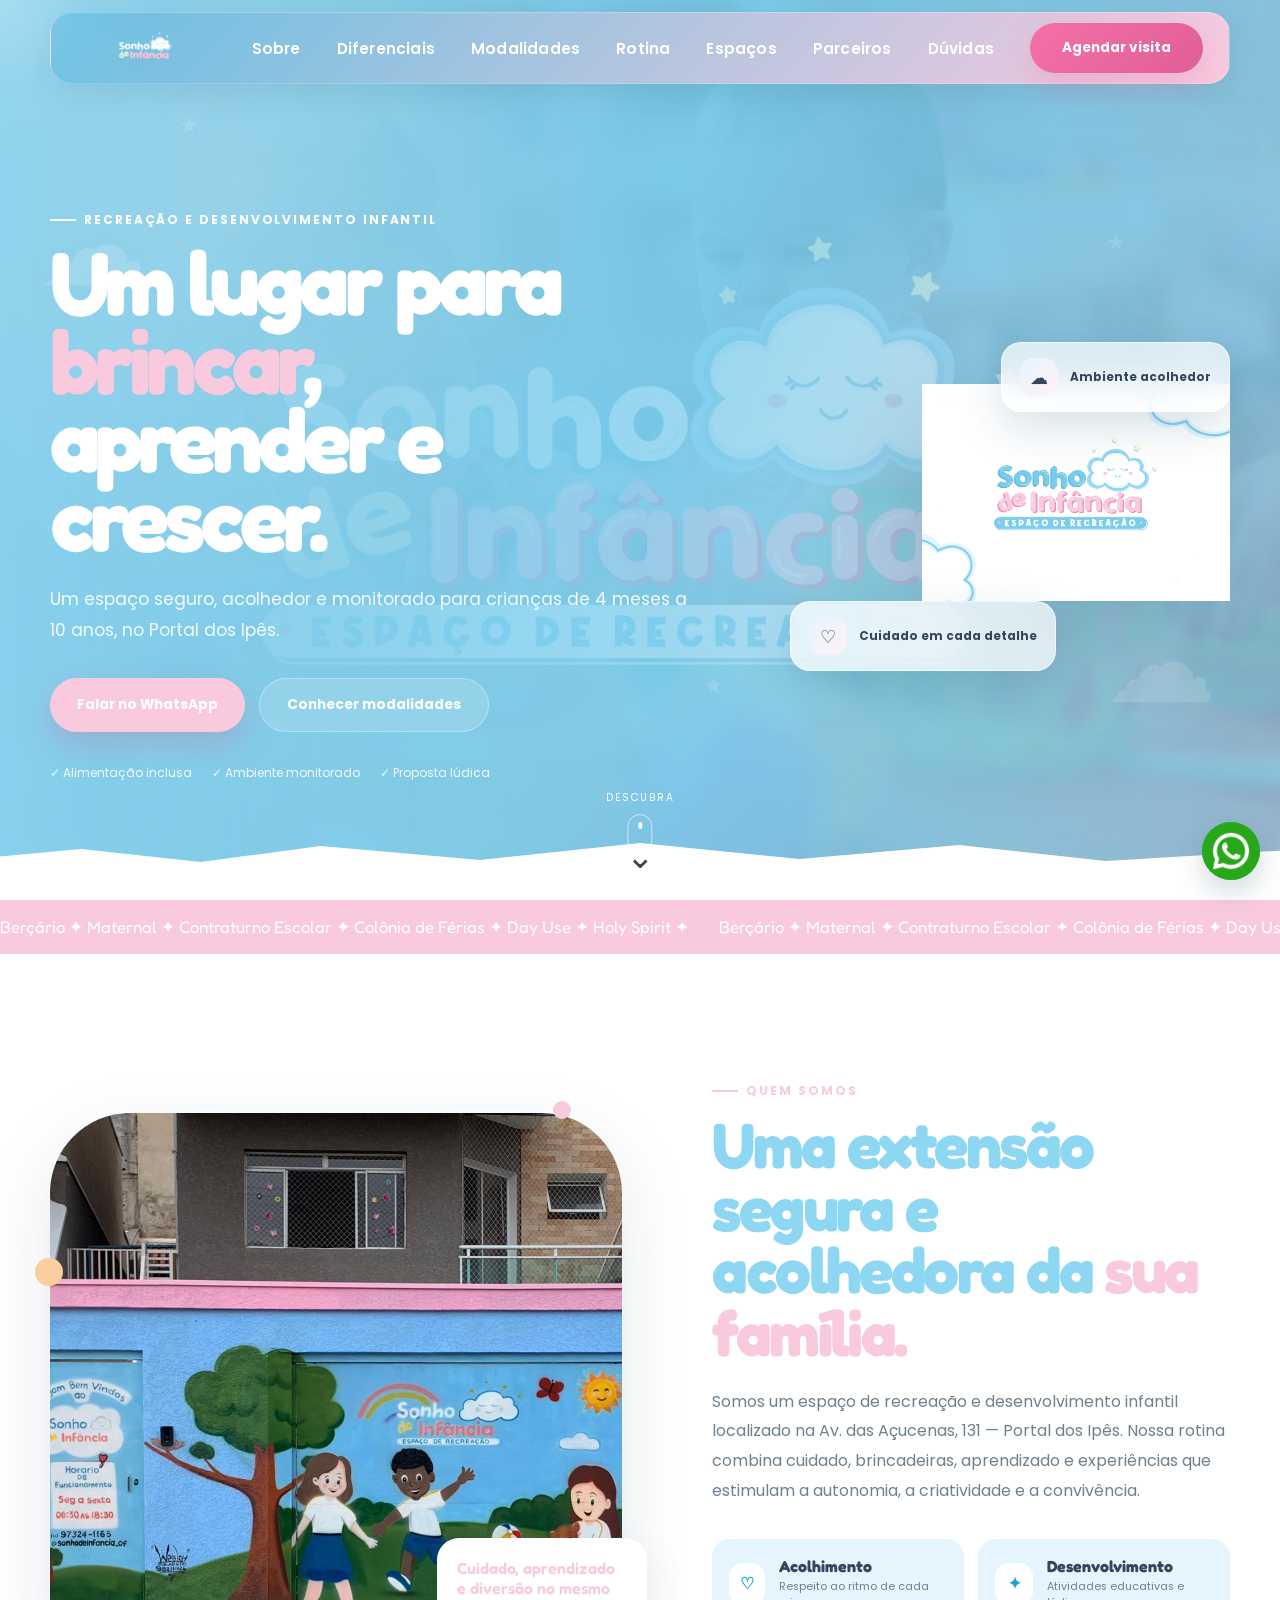
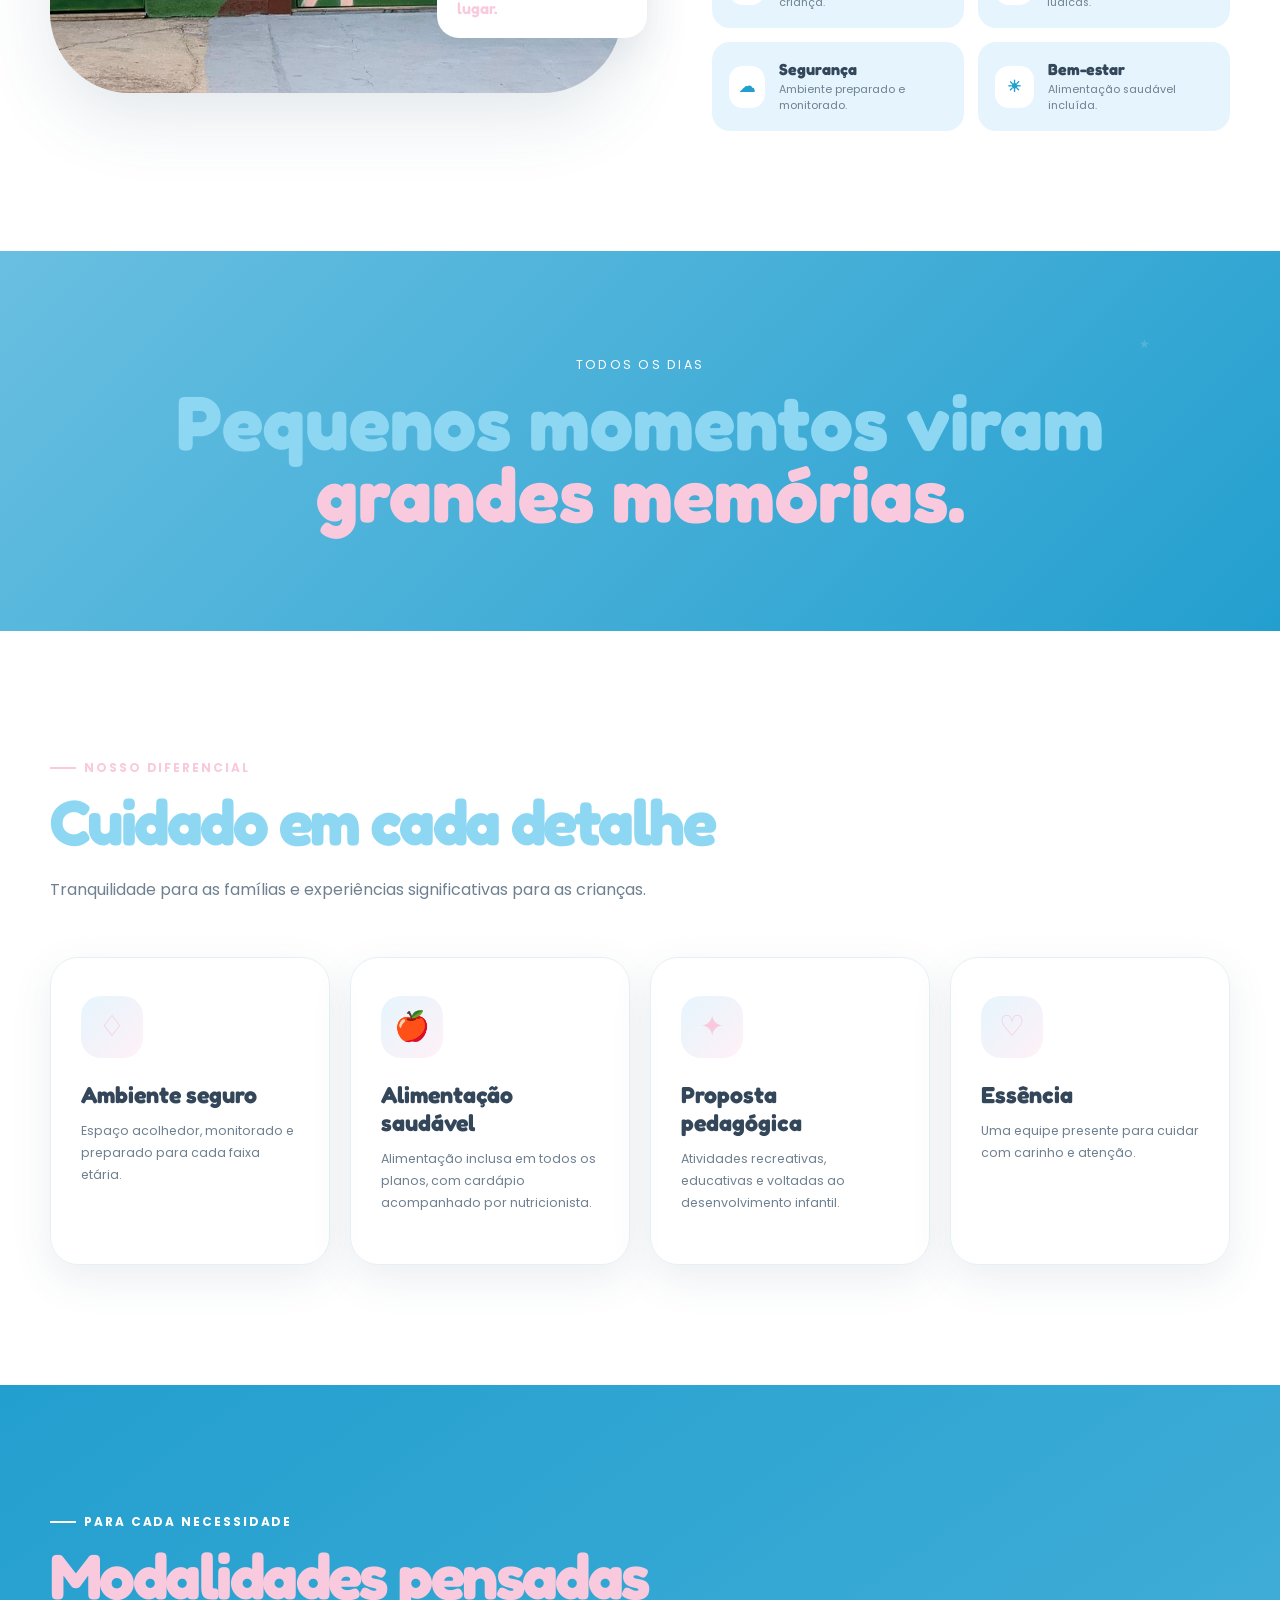
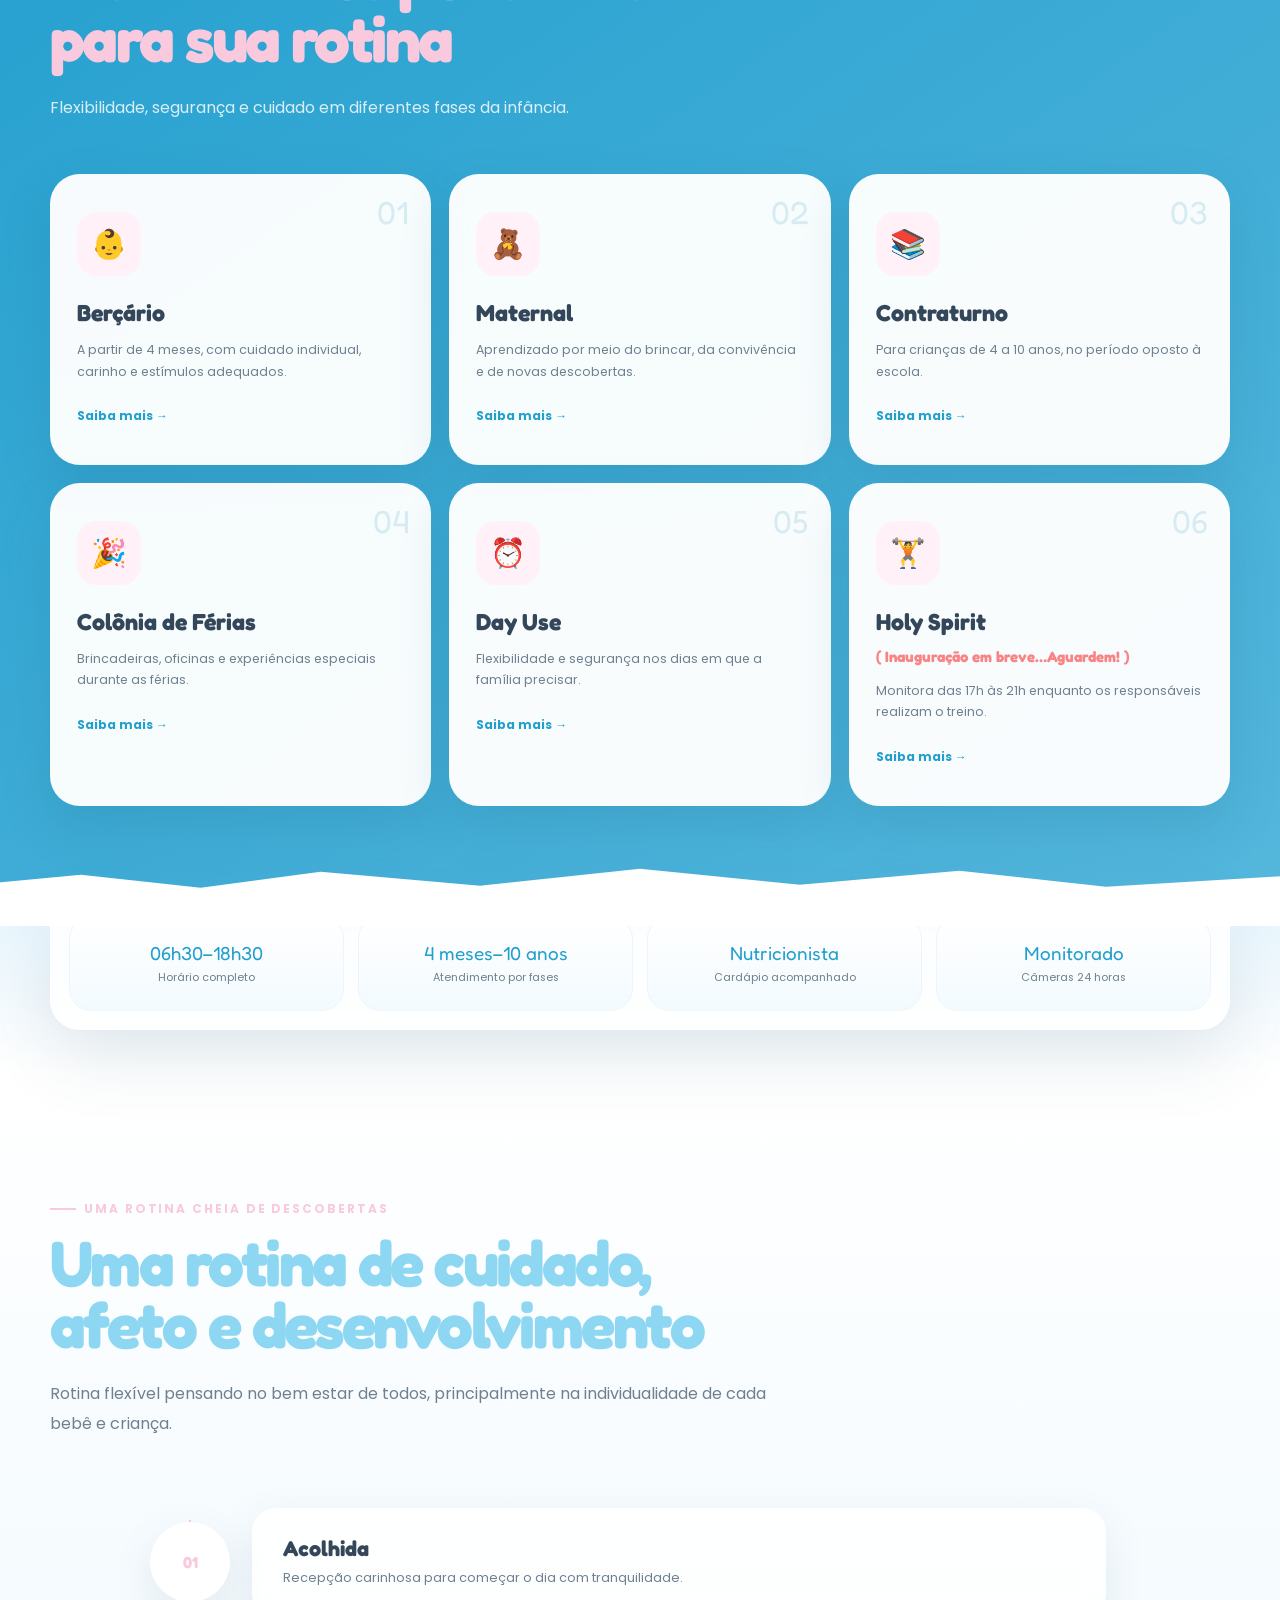
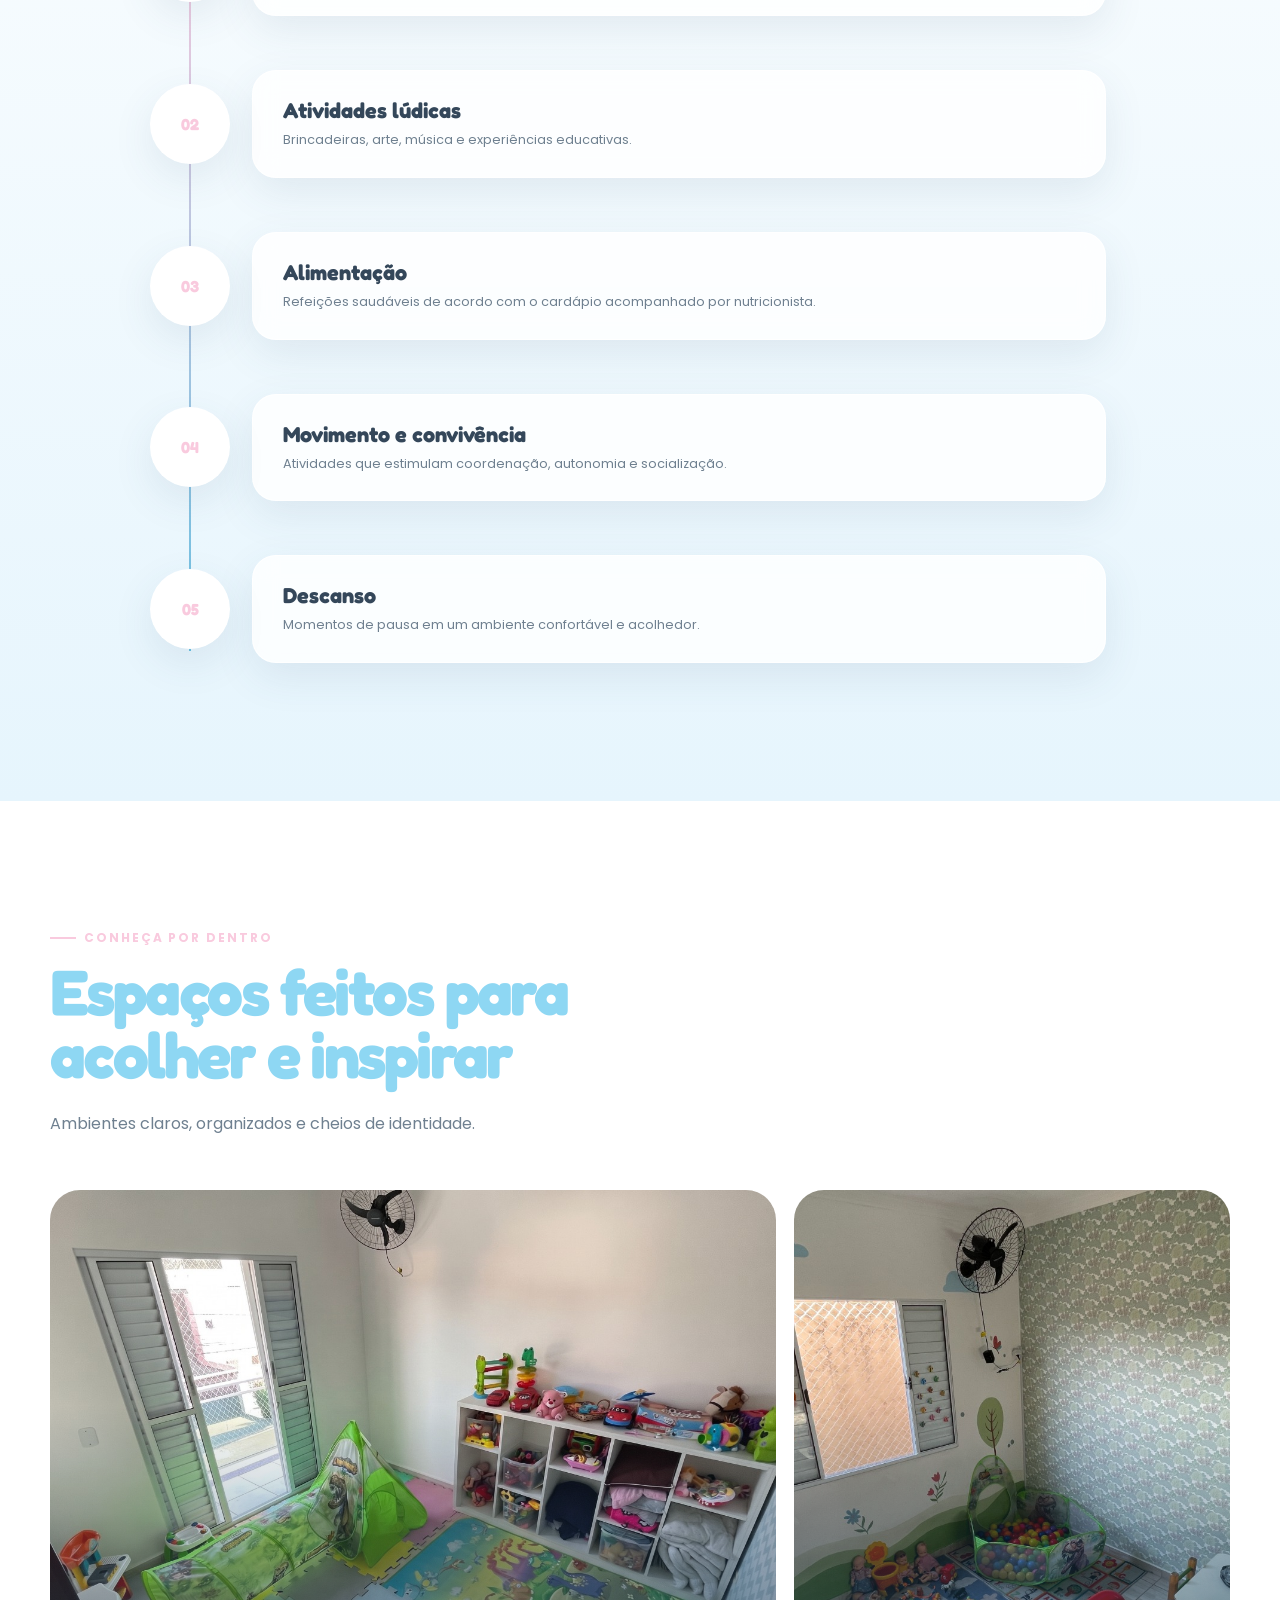
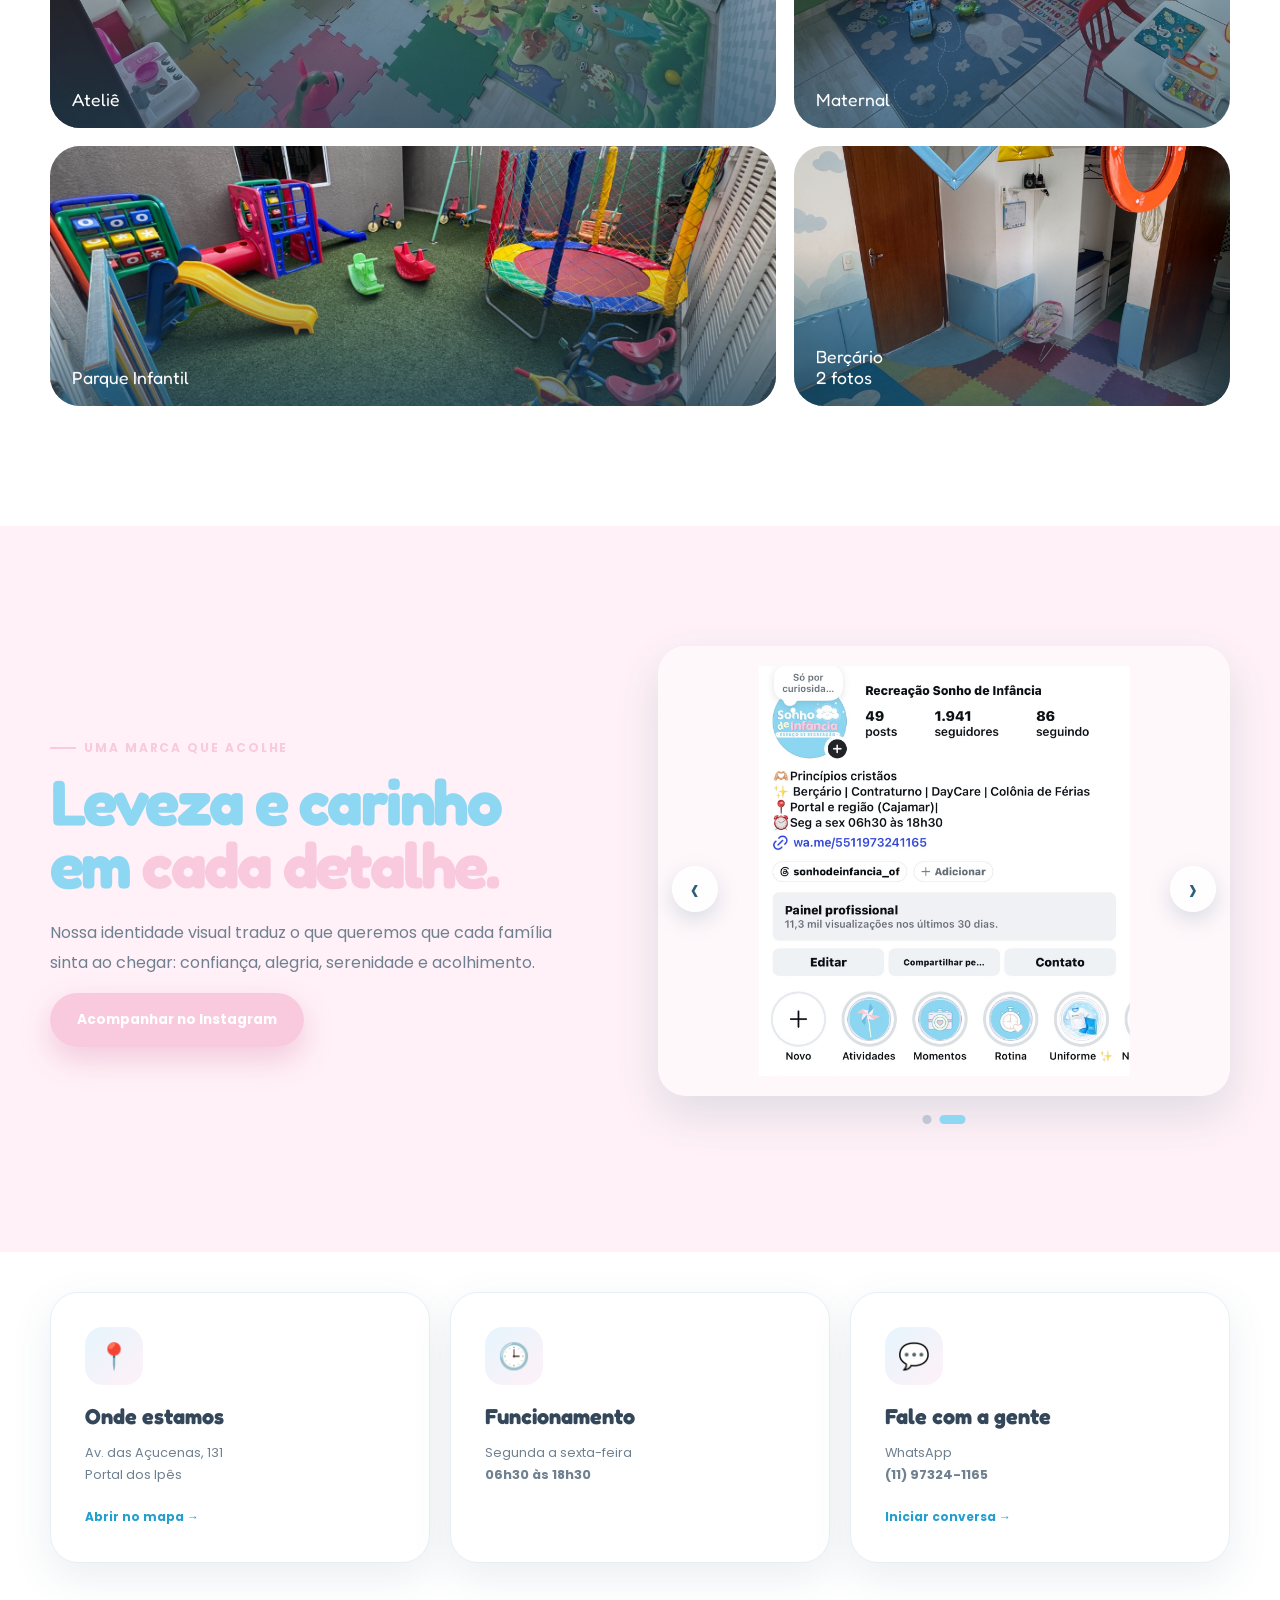
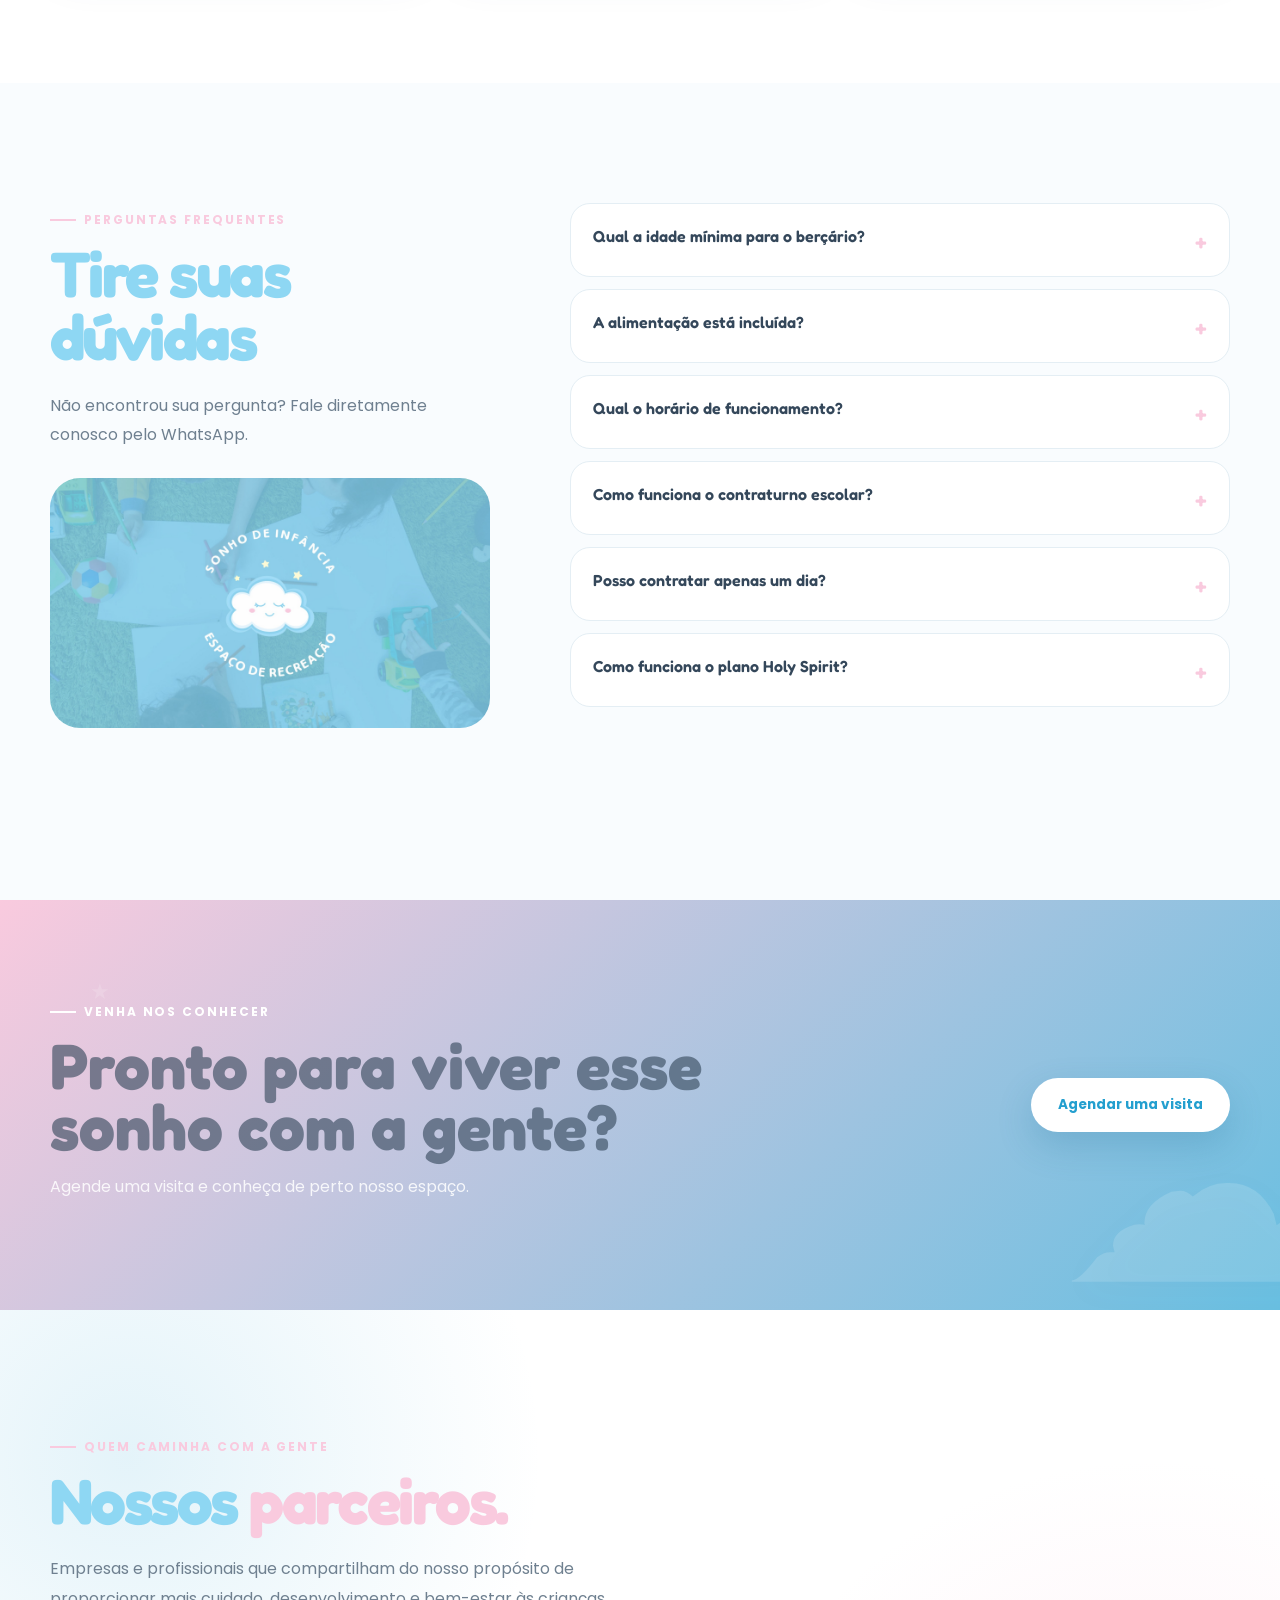
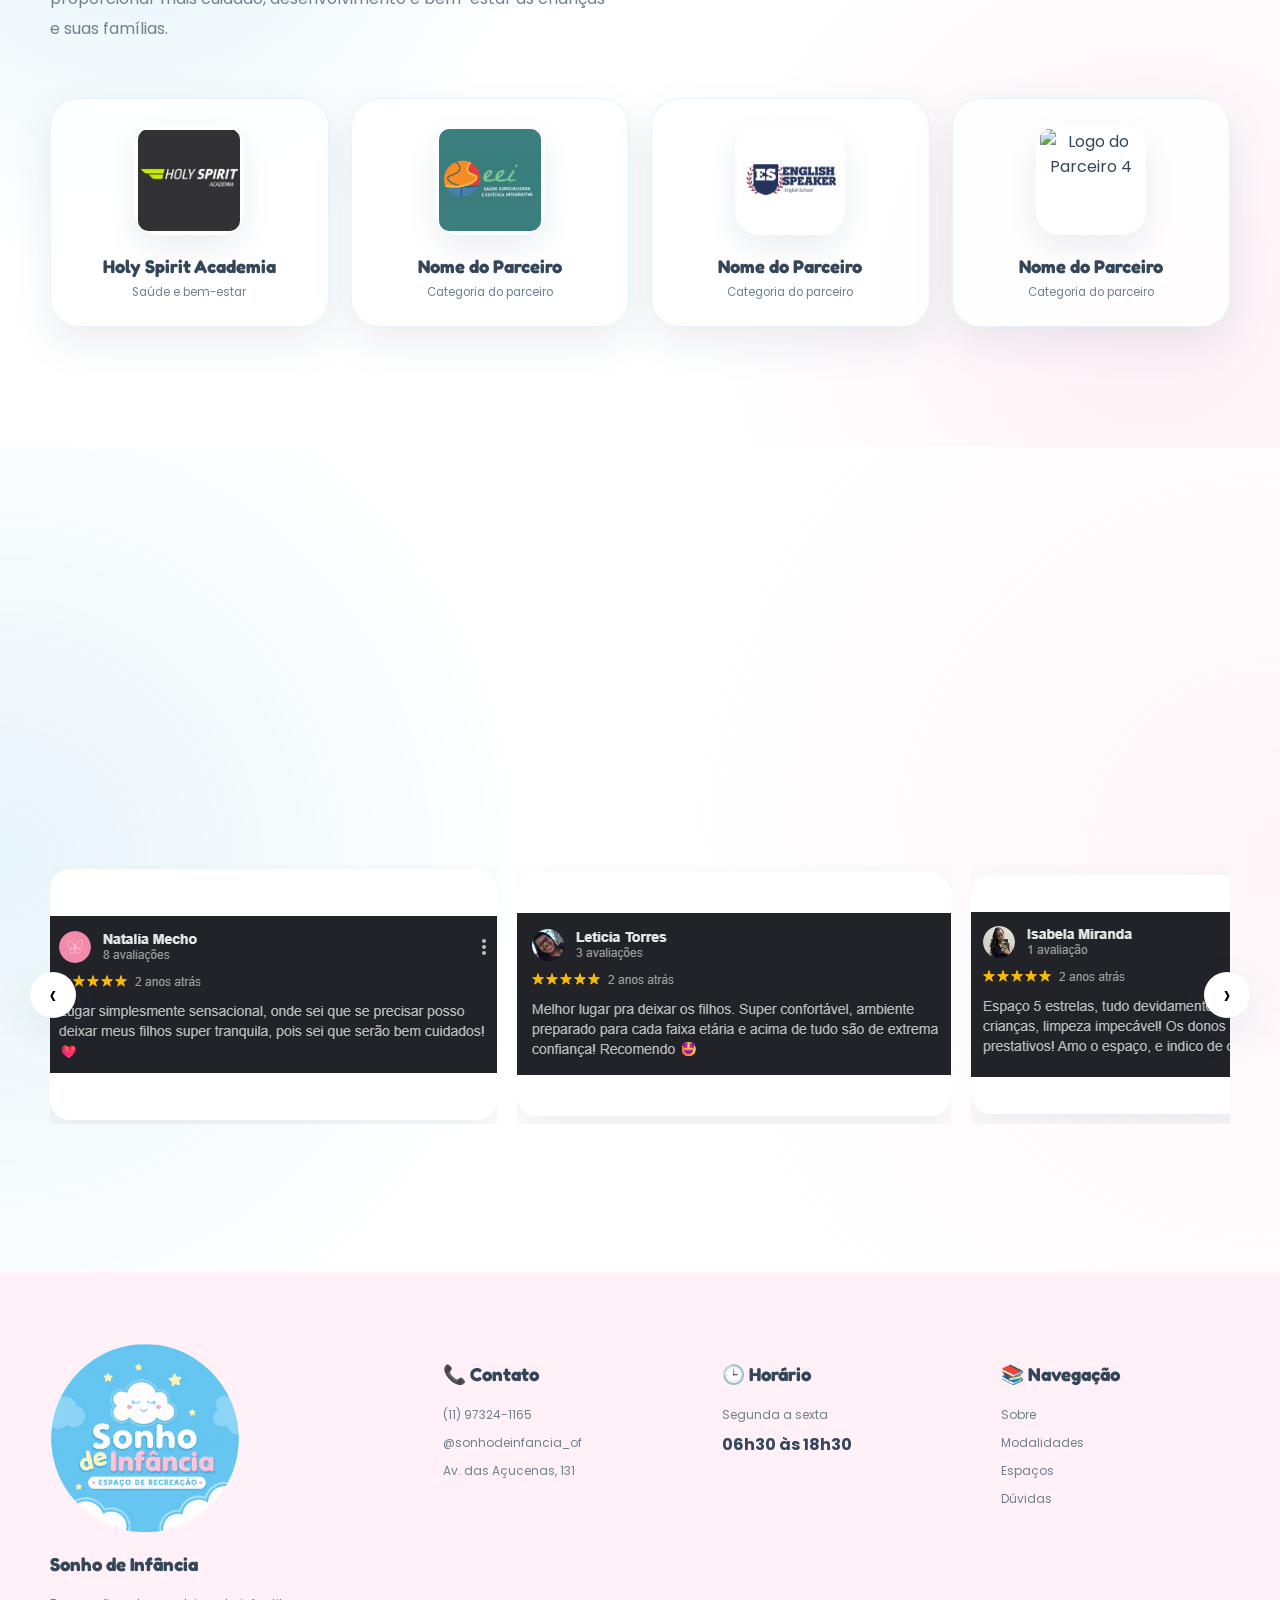
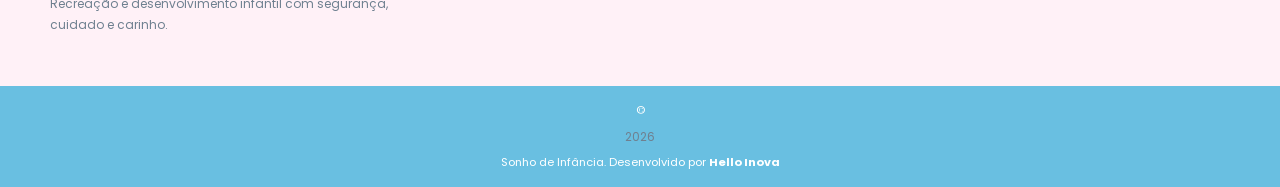
==== index.html @ c8bd1dc0 "Ajustes da seção Parceiros" ====
<!doctype html>
<html lang="pt-BR">
<head>
  <meta charset="utf-8">
  <meta name="viewport" content="width=device-width,initial-scale=1">
  <meta name="description" content="Sonho de Infância — espaço de recreação e desenvolvimento infantil no Portal dos Ipês. Berçário, maternal, contraturno, colônia de férias e day use.">
  <meta name="theme-color" content="#69bfe1">
  <meta property="og:title" content="Sonho de Infância | Recreação e Desenvolvimento Infantil">
  <meta property="og:description" content="Um espaço seguro, acolhedor e monitorado para crianças de 4 meses a 10 anos.">
  <meta property="og:type" content="website">
  <meta property="og:locale" content="pt_BR">
  <meta property="og:image" content="assets/img/hero-bebes.jpg">
  <title>Sonho de Infância | Recreação e Desenvolvimento Infantil</title>
  <link rel="preconnect" href="https://fonts.googleapis.com">
  <link rel="preconnect" href="https://fonts.gstatic.com" crossorigin>
  <link href="https://fonts.googleapis.com/css2?family=Fredoka:wght@500;600;700&family=Poppins:wght@400;500;600;700&display=swap" rel="stylesheet">
  <link rel="stylesheet" href="assets/css/variables.css">
  <link rel="stylesheet" href="assets/css/base.css">
  <link rel="stylesheet" href="assets/css/components.css">
  <link rel="stylesheet" href="assets/css/animations.css">
  <link rel="stylesheet" href="assets/css/responsive.css">
  <script type="application/ld+json">
  {
    "@context":"https://schema.org",
    "@type":"ChildCare",
    "name":"Sonho de Infância",
    "description":"Espaço de recreação e desenvolvimento infantil.",
    "telephone":"+55 11 97324-1165",
    "address":{"@type":"PostalAddress","streetAddress":"Av. das Açucenas, 131","addressLocality":"Portal dos Ipês","addressCountry":"BR"},
    "openingHours":"Mo-Fr 06:30-18:30",
    "sameAs":["https://www.instagram.com/sonhodeinfancia_of"]
  }
  </script>
  <link rel="icon"type="image/png"href="assets/img/favicon1.png">

</head>
<body>
  <div class="cursor-glow" aria-hidden="true"></div>
  <div class="preloader" aria-hidden="true"><div class="preloader__cloud">☁</div><span>Preparando um sonho...</span></div>
  <a class="skip-link" href="#conteudo">Pular para o conteúdo</a>

  <header class="header" id="inicio">
    <div class="header__inner glass">
      <a class="brand breathing" href="#inicio" aria-label="Sonho de Infância - início"><img src="assets/img/favicon.png" alt="Sonho de Infância"></a>
      <!--<span class="brand-title">Sonho de Infância</span> -->
      <button class="menu-button " type="button" aria-label="Abrir menu" aria-expanded="false"><span></span><span></span><span></span></button>
      <nav class="nav" aria-label="Navegação principal">
        <a href="#sobre">Sobre</a><a href="#diferenciais">Diferenciais</a><a href="#modalidades">Modalidades</a><a href="#rotina">Rotina</a><a href="#espacos">Espaços</a><a href="#parceiros">Parceiros</a><a href="#faq">Dúvidas</a>
        <a class="button button--small button--primary magnetic breathing " href="https://wa.me/5511973241165?text=Olá!%20Gostaria%20de%20agendar%20uma%20visita%20à%20Sonho%20de%20Infância." target="_blank" rel="noopener">Agendar visita</a>
      </nav>
    </div>
  </header>

  <main id="conteudo">
    <section class="hero">
      <div class="hero__media" data-parallax="0.13"><img src="assets/img/hero-bebes.jpg" alt="Bebês em um ambiente acolhedor"></div>
      <div class="hero__overlay"></div><div class="hero__aurora"></div>
      <div class="sky sky--hero" aria-hidden="true"><span class="cloud cloud--1">☁</span><span class="cloud cloud--2">☁</span><span class="star star--1">★</span><span class="star star--2">★</span><span class="star star--3">★</span></div>
      <div class="container hero__content">
        <div class="hero__copy reveal reveal--left">
          <span class="eyebrow eyebrow--light">Recreação e desenvolvimento infantil</span>
          <h1><span>Um lugar para</span> <em>brincar</em>, <span>aprender e crescer.</span></h1>
          <p>Um espaço seguro, acolhedor e monitorado para crianças de 4 meses a 10 anos, no Portal dos Ipês.</p>
          <div class="hero__actions">
            <a class="button button--primary magnetic breathing" href="https://wa.me/5511973241165?text=Olá!%20Gostaria%20de%20conhecer%20a%20Sonho%20de%20Infância." target="_blank" rel="noopener">Falar no WhatsApp</a>
            <a class="button button--glass breathing breathing--strong" href="#modalidades">Conhecer modalidades</a>
          </div>
          <div class="hero__trust"><span>✓ Alimentação inclusa</span><span>✓ Ambiente monitorado</span><span>✓ Proposta lúdica</span></div>
        </div>
        <div class="hero__visual reveal reveal--right">
          <div class="hero__seal"><img src="assets/img/submarca.png" alt="Símbolo da Sonho de Infância"></div>
          <div class="hero-float-card hero-float-card--top"><span>☁</span><strong>Ambiente acolhedor</strong></div>
          <div class="hero-float-card hero-float-card--bottom"><span>♡</span><strong>Cuidado em cada detalhe</strong></div>
        </div>
      </div>
      <a class="scroll-cue" href="#sobre"><span>Descubra</span><i></i></a>
      <div class="section-wave section-wave--bottom section-wave--white"></div>
    </section>

    <section class="ticker" aria-label="Modalidades"><div class="ticker__track"><span>Berçário ✦ Maternal ✦ Contraturno Escolar ✦ Colônia de Férias ✦ Day Use ✦ Holy Spirit ✦</span><span aria-hidden="true">Berçário ✦ Maternal ✦ Contraturno Escolar ✦ Colônia de Férias ✦ Day Use ✦ Holy Spirit ✦</span></div></section>

    <section class="section about" id="sobre">
      <div class="container split">
        <div class="organic-photo reveal reveal--left" data-tilt data-lightbox><img src="assets/img/fachada.jpeg" alt="Fachada da Sonho de Infância" loading="lazy"><span class="organic-photo__badge">Cuidado, aprendizado e diversão no mesmo lugar.</span><span class="orbit-dot orbit-dot--a"></span><span class="orbit-dot orbit-dot--b"></span></div>
        <div class="section-copy reveal reveal--right">
          <span class="eyebrow">Quem somos</span>
          <h2 style="color: #8ed7f3;">Uma extensão segura e acolhedora da <em>sua família.</em></h2>
          <p>Somos um espaço de recreação e desenvolvimento infantil localizado na Av. das Açucenas, 131 — Portal dos Ipês. Nossa rotina combina cuidado, brincadeiras, aprendizado e experiências que estimulam a autonomia, a criatividade e a convivência.</p>
          <div class="feature-list">
            <article><b>♡</b><span><strong>Acolhimento</strong><small>Respeito ao ritmo de cada criança.</small></span></article>
            <article><b>✦</b><span><strong>Desenvolvimento</strong><small>Atividades educativas e lúdicas.</small></span></article>
            <article><b>☁</b><span><strong>Segurança</strong><small>Ambiente preparado e monitorado.</small></span></article>
            <article><b>☀</b><span><strong>Bem-estar</strong><small>Alimentação saudável incluída.</small></span></article>
          </div>
        </div>
      </div>
    </section>

    <section class="statement"><div class="sky" aria-hidden="true"><span class="star star--4">★</span><span class="cloud cloud--3">☁</span></div><div class="container reveal"><span>Todos os dias</span><h2>Pequenos momentos viram <em>grandes memórias.</em></h2></div></section>

    <section class="section features" id="diferenciais">
      <div class="container">
        <header class="section-heading reveal"><span class="eyebrow">Nosso diferencial</span><h2>Cuidado em cada detalhe</h2><p>Tranquilidade para as famílias e experiências significativas para as crianças.</p></header>
        <div class="feature-cards">
          <article class="feature-card reveal" data-tilt><span>♢</span><h3>Ambiente seguro</h3><p>Espaço acolhedor, monitorado e preparado para cada faixa etária.</p></article>
          <article class="feature-card reveal" data-tilt><span>🍎</span><h3>Alimentação saudável</h3><p>Alimentação inclusa em todos os planos, com cardápio acompanhado por nutricionista.</p></article>
          <article class="feature-card reveal" data-tilt><span>✦</span><h3>Proposta pedagógica</h3><p>Atividades recreativas, educativas e voltadas ao desenvolvimento infantil.</p></article>
          <article class="feature-card reveal" data-tilt><span>♡</span><h3>Essência</h3><p>Uma equipe presente para cuidar com carinho e atenção.</p></article>
        </div>
      </div>
    </section>

    <section class="section services" id="modalidades">
      <div class="container">
        <header class="section-heading section-heading--light reveal"><span class="eyebrow eyebrow--light">Para cada necessidade</span><h2 style="color:#f9cade">Modalidades pensadas para sua rotina</h2><p>Flexibilidade, segurança e cuidado em diferentes fases da infância.</p></header>
        <div class="service-grid service-grid--six">
          <article class="service-card reveal"><span class="service-card__number">01</span><b>👶</b><h3>Berçário</h3><p>A partir de 4 meses, com cuidado individual, carinho e estímulos adequados.</p><a href="https://wa.me/5511973241165?text=Olá!%20Gostaria%20de%20informações%20sobre%20o%20Berçário." target="_blank" rel="noopener">Saiba mais →</a></article>
          <article class="service-card reveal"><span class="service-card__number">02</span><b>🧸</b><h3>Maternal</h3><p>Aprendizado por meio do brincar, da convivência e de novas descobertas.</p><a href="https://wa.me/5511973241165?text=Olá!%20Gostaria%20de%20informações%20sobre%20o%20Maternal." target="_blank" rel="noopener">Saiba mais →</a></article>
          <article class="service-card reveal"><span class="service-card__number">03</span><b>📚</b><h3>Contraturno</h3><p>Para crianças de 4 a 10 anos, no período oposto à escola.</p><a href="https://wa.me/5511973241165?text=Olá!%20Gostaria%20de%20informações%20sobre%20o%20Contraturno." target="_blank" rel="noopener">Saiba mais →</a></article>
          <article class="service-card reveal"><span class="service-card__number">04</span><b>🎉</b><h3>Colônia de Férias</h3><p>Brincadeiras, oficinas e experiências especiais durante as férias.</p><a href="https://wa.me/5511973241165?text=Olá!%20Gostaria%20de%20informações%20sobre%20a%20Colônia%20de%20Férias." target="_blank" rel="noopener">Saiba mais →</a></article>
          <article class="service-card reveal"><span class="service-card__number">05</span><b>⏰</b><h3>Day Use</h3><p>Flexibilidade e segurança nos dias em que a família precisar.</p><a href="https://wa.me/5511973241165?text=Olá!%20Gostaria%20de%20informações%20sobre%20o%20Day%20Use." target="_blank" rel="noopener">Saiba mais →</a></article>
          <article class="service-card reveal"><span class="service-card__number">06</span><b>🏋️</b><h3>Holy Spirit <!--<a style="color:#34475a;font-size: 15px;">Academia</a>--><a style="color: #fa010179; font-size: 15px;">( Inauguração em breve…Aguardem! )</a></h3><p>Monitora das 17h às 21h enquanto os responsáveis realizam o treino.</p><a href="https://wa.me/5511973241165?text=Olá!%20Gostaria%20de%20informações%20sobre%20o%20Plano%20Academia%20Holy%20Spirit." target="_blank" rel="noopener">Saiba mais →</a></article>
        </div>
      </div>
      <div class="section-wave section-wave--bottom section-wave--white"></div>
    </section>

    <section class="experience-band" aria-label="Experiência Sonho de Infância">
      <div class="container experience-band__grid">
        <article class="experience-chip reveal"><span>06h30–18h30</span><small>Horário completo</small></article>
        <article class="experience-chip reveal"><span>4 meses–10 anos</span><small>Atendimento por fases</small></article>
        <article class="experience-chip reveal"><span>Nutricionista</span><small>Cardápio acompanhado</small></article>
        <article class="experience-chip reveal"><span>Monitorado</span><small>Câmeras 24 horas</small></article>
      </div>
    </section>

    <section class="section routine" id="rotina">
      <div class="container">
        <header class="section-heading reveal"><span class="eyebrow">Uma rotina cheia de descobertas</span><h2>Uma rotina de cuidado, afeto e desenvolvimento</h2><p>Rotina flexível pensando no bem estar de todos, principalmente na individualidade de cada bebê e criança.</p></header>
        <div class="timeline">
          <article class="timeline__item reveal"><span>01</span><div><h3>Acolhida</h3><p>Recepção carinhosa para começar o dia com tranquilidade.</p></div></article>
          <article class="timeline__item reveal"><span>02</span><div><h3>Atividades lúdicas</h3><p>Brincadeiras, arte, música e experiências educativas.</p></div></article>
          <article class="timeline__item reveal"><span>03</span><div><h3>Alimentação</h3><p>Refeições saudáveis de acordo com o cardápio acompanhado por nutricionista.</p></div></article>
          <article class="timeline__item reveal"><span>04</span><div><h3>Movimento e convivência</h3><p>Atividades que estimulam coordenação, autonomia e socialização.</p></div></article>
          <article class="timeline__item reveal"><span>05</span><div><h3>Descanso</h3><p>Momentos de pausa em um ambiente confortável e acolhedor.</p></div></article>
        </div>
      </div>
    </section>

    <section class="section spaces" id="espacos">
      <div class="container">
        <header class="section-heading reveal"><span class="eyebrow">Conheça por dentro</span><h2>Espaços feitos para acolher e inspirar</h2><p>Ambientes claros, organizados e cheios de identidade.</p></header>
        <div class="gallery">
          <figure class="gallery__item gallery__item--wide reveal" data-lightbox><img src="assets/img/Sala Atelie.jpeg" alt="Atelie" loading="lazy"><figcaption>Ateliê</figcaption></figure>
          <figure class="gallery__item gallery__item--tall reveal" data-lightbox><img src="assets/img/Sala Maternal.jpeg" alt="Maternal" loading="lazy"><figcaption>Maternal</figcaption></figure>
          <figure class="gallery__item reveal" data-lightbox><img src="assets/img/Parque Infantil.jpeg" alt="Parque Infantil" loading="lazy"><figcaption>Parque Infantil</figcaption></figure>
          <!--<figure class="gallery__item reveal" data-lightbox><img src="assets/img/submarca-criancas.jpg" alt="Crianças brincando" loading="lazy"><figcaption>Berçario</figcaption></figure>-->
          <figure class="gallery__item reveal" data-lightbox data-album="bercario"><img src="assets/img/bercario.jpeg" alt="Berçário" loading="lazy"><figcaption>Berçário<br><span>2 fotos</span></figcaption></figure>      
        </div>
      </div>
    </section>
<section class="section brand-experience">
    <div class="container split split--reverse">

        <div class="section-copy reveal reveal--left">
            <span class="eyebrow">Uma marca que acolhe</span>

            <h2>
                Leveza e carinho em
                <em>cada detalhe.</em>
            </h2>

            <p>
                Nossa identidade visual traduz o que queremos que cada família sinta ao chegar:
                confiança, alegria, serenidade e acolhimento.
            </p>

            <a
                class="button button--primary breathing"
                href="https://www.instagram.com/sonhodeinfancia_of"
                target="_blank"
                rel="noopener">
                Acompanhar no Instagram
            </a>
        </div>

        <div class="brand-carousel reveal reveal--right">

            <div class="brand-carousel__viewport">

                <div class="brand-carousel__track">

                    <div class="brand-carousel__slide">
                        <img
                            src="assets/img/Uniforme1.png"
                            alt="Uniforme da Sonho de Infância"
                            loading="lazy">
                    </div>

                    <div class="brand-carousel__slide">
                        <img
                            src="assets/img/instagran.jpeg"
                            alt="Instagram da Sonho de Infância"
                            loading="lazy">
                    </div>

                </div>

            </div>

            <button
                class="brand-carousel__button brand-carousel__button--prev"
                type="button"
                aria-label="Imagem anterior">
                ‹
            </button>

            <button
                class="brand-carousel__button brand-carousel__button--next"
                type="button"
                aria-label="Próxima imagem">
                ›
            </button>

            <div class="brand-carousel__dots">
                <button
                    class="brand-carousel__dot active"
                    type="button"
                    aria-label="Exibir primeira imagem">
                </button>

                <button
                    class="brand-carousel__dot"
                    type="button"
                    aria-label="Exibir segunda imagem">
                </button>
            </div>

        </div>

    </div>
</section>

    <section class="section info-section">
      <div class="container info-grid">
        <article class="info-card reveal"><span>📍</span><h3>Onde estamos</h3><p>Av. das Açucenas, 131<br>Portal dos Ipês</p><a href="https://www.google.com/maps/search/?api=1&query=Av.%20das%20Açucenas%2C%20131%20Portal%20dos%20Ipês" target="_blank" rel="noopener">Abrir no mapa →</a></article>
        <article class="info-card reveal"><span>🕒</span><h3>Funcionamento</h3><p>Segunda a sexta-feira<br><strong>06h30 às 18h30</strong></p></article>
        <article class="info-card reveal"><span>💬</span><h3>Fale com a gente</h3><p>WhatsApp<br><strong>(11) 97324-1165</strong></p><a href="https://wa.me/5511973241165" target="_blank" rel="noopener">Iniciar conversa →</a></article>
      </div>
    </section>

    <section class="section faq" id="faq">
      <div class="container faq__grid">
        <header class="section-heading reveal"><span class="eyebrow">Perguntas frequentes</span><h2>Tire suas dúvidas</h2><p>Não encontrou sua pergunta? Fale diretamente conosco pelo WhatsApp.</p><img src="assets/img/submarca-criancas.jpg" alt="Crianças em momento de recreação" loading="lazy"></header>
        <div class="accordion reveal">
          <details><summary>Qual a idade mínima para o berçário?<span>+</span></summary><p>O berçário atende bebês a partir de 4 meses.</p></details>
          <details><summary>A alimentação está incluída?<span>+</span></summary><p>Sim. A alimentação saudável está incluída em todos os planos, com cardápio elaborado e acompanhado por nutricionista.</p></details>
          <details><summary>Qual o horário de funcionamento?<span>+</span></summary><p>Funcionamos de segunda a sexta-feira, das 06h30 às 18h30.</p></details>
          <details><summary>Como funciona o contraturno escolar?<span>+</span></summary><p>Atendemos crianças de 4 a 10 anos no período oposto à escola, com atividades recreativas, educativas e de desenvolvimento.</p></details>
          <details><summary>Posso contratar apenas um dia?<span>+</span></summary><p>Sim. O Day Use oferece flexibilidade para necessidades pontuais. Consulte disponibilidade pelo WhatsApp.</p></details>
          <details><summary>Como funciona o plano Holy Spirit?<span>+</span></summary><p>As crianças permanecem com uma monitora das 17h às 21h enquanto os responsáveis realizam o treino na academia.</p></details>
        </div>
      </div>
    </section>

    <section class="cta"><div class="sky" aria-hidden="true"><span class="cloud cloud--4">☁</span><span class="star star--5">★</span></div><div class="container cta__inner reveal"><div><span class="eyebrow eyebrow--light">Venha nos conhecer</span><h2 style="color:#34475a9e">Pronto para viver esse sonho com a gente?</h2><p>Agende uma visita e conheça de perto nosso espaço.</p></div><a class="button button--white magnetic breathing" href="https://wa.me/5511973241165?text=Olá!%20Gostaria%20de%20agendar%20uma%20visita%20à%20Sonho%20de%20Infância." target="_blank" rel="noopener">Agendar uma visita</a></div></section>
    <section class="section partners" id="parceiros">

      <div class="container">

          <div class="section-heading partners__heading reveal">

          <span class="eyebrow">
              Quem caminha com a gente
          </span>

          <h2>
              Nossos
              <em>parceiros.</em>
          </h2>

          <p>
              Empresas e profissionais que compartilham do nosso propósito de
              proporcionar mais cuidado, desenvolvimento e bem-estar às crianças e
              suas famílias.
          </p>

          </div>

          <div class="partners__grid">

              <a
                  class="partner-card reveal"
                  href="#"
                  target="_blank"
                  rel="noopener"
                  aria-label="Conhecer Holy Spirit Academia"
                  >

                  <div class="partner-card__logo">
                      <img
                          src="assets/img/logoholy1.png"
                          alt="Logo Holy Spirit Academia"
                          loading="lazy"
                          style="border-radius: 10px;">
                  </div>

                  <div class="partner-card__content">
                      <h3>Holy Spirit Academia</h3>
                      <span>Saúde e bem-estar</span>
                  </div>

              </a>

              <a
                  class="partner-card reveal"
                  href="#"
                  target="_blank"
                  rel="noopener"
                  aria-label="Conhecer Parceiro 2">

                  <div class="partner-card__logo">
                      <img
                          src="assets/img/Clicia SSEI.png"
                          alt="Logo Clicia SSEI"
                          loading="lazy"
                          style="border-radius: 10px;">
                  </div>

                  <div class="partner-card__content">
                      <h3>Nome do Parceiro</h3>
                      <span>Categoria do parceiro</span>
                  </div>

              </a>

              <a
                  class="partner-card reveal"
                  href="#"
                  target="_blank"
                  rel="noopener"
                  aria-label="Conhecer Parceiro 3">

                  <div class="partner-card__logo">
                      <img
                          src="assets/img/English Speaker.png"
                          alt="Logo English Speaker"
                          loading="lazy"
                          style="border-radius: 10px;">
                  </div>

                  <div class="partner-card__content">
                      <h3>Nome do Parceiro</h3>
                      <span>Categoria do parceiro</span>
                  </div>

              </a>

              <a
                  class="partner-card reveal"
                  href="#"
                  target="_blank"
                  rel="noopener"
                  aria-label="Conhecer Parceiro 4">

                  <div class="partner-card__logo">
                      <img
                          src="assets/img/parceiros/parceiro-4.png"
                          alt="Logo do Parceiro 4"
                          loading="lazy">
                  </div>

                  <div class="partner-card__content">
                      <h3>Nome do Parceiro</h3>
                      <span>Categoria do parceiro</span>
                  </div>

              </a>

          </div>

      </div>

    </section>
    <section class="section testimonials" id="avaliacoes">

        <div class="container">

            <div class="section-heading reveal">

                <span class="eyebrow">
                    Avaliações
                </span>

                <h2>

                    O carinho das famílias
                    <em>fala por nós.</em>

                </h2>

                <p>

                    Cada sorriso, mensagem e avaliação reforçam o nosso compromisso
                    em proporcionar um ambiente seguro, acolhedor e cheio de
                    aprendizado.

                </p>

            </div>

            <div class="testimonials-carousel">

                <button
                    class="testimonials-carousel__button testimonials-carousel__button--prev">

                    ‹

                </button>

                <div class="testimonials-carousel__viewport">

                    <div class="testimonials-carousel__track">

                        <div class="testimonial-slide">

                            <img
                                src="assets/img/avaliacoes/1.png"
                                alt="Avaliação 1"
                                data-lightbox
                                data-album="avaliacoes"
                                data-lightbox
                                id="imgs">

                        </div>

                        <div class="testimonial-slide">

                            <img
                                src="assets/img/avaliacoes/2.png"
                                alt="Avaliação 2"
                                data-lightbox
                                data-album="avaliacoes"
                                id="imgs">

                        </div>

                        <div class="testimonial-slide">

                            <img
                                src="assets/img/avaliacoes/3.png"
                                alt="Avaliação 3"
                                data-lightbox
                                data-album="avaliacoes"
                                data-lightbox
                                id="imgs">

                        </div>

                        <div class="testimonial-slide">

                            <img
                                src="assets/img/avaliacoes/4.png"
                                alt="Avaliação 4"
                                data-lightbox
                                data-album="avaliacoes"
                                data-lightbox
                                id="imgs">

                        </div>
                        
                        <div class="testimonial-slide">

                            <img
                                src="assets/img/avaliacoes/5.png"
                                alt="Avaliação 5"
                                data-lightbox
                                data-album="avaliacoes"
                                data-lightbox
                                id="imgs">

                        </div>
                        
                        <div class="testimonial-slide">

                            <img
                                src="assets/img/avaliacoes/6.png"
                                alt="Avaliação 6"
                                data-lightbox
                                data-album="avaliacoes"
                                data-lightbox
                                id="imgs">

                        </div>
                        
                        <div class="testimonial-slide">

                            <img
                                src="assets/img/avaliacoes/7.png"
                                alt="Avaliação 7"
                                data-lightbox
                                data-album="avaliacoes"
                                data-lightbox
                                id="imgs">

                        </div>
                        
                        <div class="testimonial-slide">

                            <img
                                src="assets/img/avaliacoes/8.png"
                                alt="Avaliação 8"
                                data-lightbox
                                data-album="avaliacoes"
                                data-lightbox
                                id="imgs">

                        </div>
                        
                        <div class="testimonial-slide">

                            <img
                                src="assets/img/avaliacoes/9.png"
                                alt="Avaliação 9"
                                data-lightbox
                                data-album="avaliacoes"
                                data-lightbox
                                id="imgs">

                        </div>
                        
                        <div class="testimonial-slide">

                            <img
                                src="assets/img/avaliacoes/10.png"
                                alt="Avaliação 10"
                                data-lightbox
                                data-album="avaliacoes"
                                data-lightbox
                                id="imgs">

                        </div>

                    </div>

                </div>

                <button
                    class="testimonials-carousel__button testimonials-carousel__button--next">

                    ›

                </button>

            </div>

            <div class="testimonials-carousel__dots"></div>

        </div>

    </section>

  </main>

  <footer class="footer">

      <div class="container footer__grid">

          <div class="footer__brand">

              <img src="assets/img/favicon1.png"
                  alt="Sonho de Infância">

              <h3>Sonho de Infância</h3>

              <p>
                  Recreação e desenvolvimento infantil
                  com segurança, cuidado e carinho.
              </p>

          </div>

          <div class="footer__card">

              <h3>📞 Contato</h3>

              <a href="tel:+5511973241165">
                  (11) 97324-1165
              </a>

              <a href="https://www.instagram.com/sonhodeinfancia_of"
                target="_blank">
                  @sonhodeinfancia_of
              </a>

              <span>
                  Av. das Açucenas, 131
              </span>

          </div>

          <div class="footer__card">

              <h3>🕒 Horário</h3>

              <span>Segunda a sexta</span>

              <strong>
                  06h30 às 18h30
              </strong>

          </div>

          <div class="footer__card">

              <h3>📚 Navegação</h3>

              <nav class="footer__nav">

                  <a href="#sobre">Sobre</a>
                  <a href="#modalidades">Modalidades</a>
                  <a href="#espacos">Espaços</a>
                  <a href="#faq">Dúvidas</a>

              </nav>

          </div>

      </div>

      <div class="footer__bottom">

          © <span id="year"></span> Sonho de Infância.

          Desenvolvido por
          <strong>Hello Inova</strong>

      </div>

  </footer>
  <a style="background-color: none;"
      class="whatsapp breathing"
      href="https://wa.me/5511973241165?text=Olá!%20Gostaria%20de%20mais%20informações."
      target="_blank"
      rel="noopener"
      aria-label="WhatsApp">

      <img
          src="assets/img/whatsapp1.png"
          alt="WhatsApp">

  </a>
  <button class="back-to-top breathing" type="button" aria-label="Voltar ao topo">↑</button>
  <div
      class="lightbox"
      role="dialog"
      aria-modal="true"
      aria-label="Galeria de imagens"
  >
      <button
          class="lightbox__close"
          type="button"
          aria-label="Fechar galeria"
      >
          ×
      </button>

      <button
          class="lightbox__prev"
          type="button"
          aria-label="Imagem anterior"
      >
          ‹
      </button>

      <div class="lightbox__content">
          <img
              class="lightbox__image"
              src=""
              alt=""
          >

          <span class="lightbox__counter"></span>
      </div>

      <button
          class="lightbox__next"
          type="button"
          aria-label="Próxima imagem"
      >
          ›
      </button>
  </div>
  <script src="https://cdn.jsdelivr.net/npm/lenis@1.1.20/dist/lenis.min.js"></script>
  <script src="https://cdn.jsdelivr.net/npm/gsap@3.12.5/dist/gsap.min.js"></script>
  <script src="https://cdn.jsdelivr.net/npm/gsap@3.12.5/dist/ScrollTrigger.min.js"></script>
  <script src="assets/js/app.js" defer></script>

<script>
document.addEventListener('DOMContentLoaded',()=>{
 const hero=document.querySelector('section, .hero');
 if(hero){hero.style.minHeight='100vh';hero.style.position='relative';}
 const h1=document.querySelector('h1');
 const p=document.querySelector('.hero p,p');
 if(window.gsap && h1){
   gsap.from(h1,{y:40,opacity:0,duration:1});
   if(p) gsap.from(p,{y:25,opacity:0,duration:.8,delay:.3});
 }
});
</script>


<div class="scroll-indicator">⌄</div>
<script>
document.addEventListener('scroll',()=>{
 const h=document.querySelector('header');
 if(h){
   if(window.scrollY>60){h.classList.add('glass-header');}
   else{h.classList.remove('glass-header');}
 }
});
</script>
</body>
</html>
---- assets/css/variables.css ----
:root{
  --blue:#69bfe1;--blue-deep:#239fcf;--blue-soft:#e6f5fd;
  --pink:#f9cade;--pink-deep:#f9cade;--pink-soft:#fff1f7;
  --yellow:#fbcf9d;--cream:#fbf9d8;--lilac:#bcb0ed;
  --ink:#34475a;--muted:#6f8090;--white:#fff;
  --container:1180px;--radius-sm:18px;--radius-md:28px;--radius-lg:46px;
  --shadow:0 24px 70px rgba(54,91,120,.14);--shadow-soft:0 14px 40px rgba(54,91,120,.10);
  --font-title:"Fredoka",sans-serif;--font-body:"Poppins",sans-serif;
  --ease:cubic-bezier(.2,.8,.2,1)
}

/* Sprint 4.2 */
.hero,
section:first-of-type{
    min-height:100vh;
}

.btn,
.hero a{
    transition:.3s ease;
}

.btn:hover,
.hero a:hover{
    transform:translateY(-4px);
}

/* Sprint 4.3 */
.glass-header{
 background:rgba(255,255,255,.18)!important;
 backdrop-filter:blur(18px);
 box-shadow:0 8px 30px rgba(0,0,0,.12);
 transition:.35s;
}
.scroll-indicator{
 position:fixed;left:50%;bottom:18px;transform:translateX(-50%);
 font-size:34px;animation:bounce 1.6s infinite;z-index:999;
}
@keyframes bounce{0%,100%{transform:translate(-50%,0)}50%{transform:translate(-50%,-8px)}}
.hero::before,section:first-of-type::before{
content:"";position:absolute;inset:0;
background:linear-gradient(180deg,rgba(18,61,115,.35),rgba(18,61,115,.55));
pointer-events:none;
}
---- assets/css/base.css ----
*,
*::before,
*::after{
    box-sizing:border-box;
}

html{
    width:100%;
    max-width:100%;
    scroll-behavior:smooth;
    overflow-x:clip;
}
h2{
    color:#8ed7f3;
}

body{
    width:100%;
    max-width:100%;
    margin:0;
    font-family:var(--font-body);
    color:var(--ink);
    background:#fff;
    overflow-x:clip;
}

body.menu-open{
    overflow:hidden;
}
body.menu-open{overflow:hidden}
body.menu-open::before{
    content:"";

    position:fixed;
    inset:0;

    z-index:999;

    background:rgba(24,52,70,.42);

    -webkit-backdrop-filter:blur(3px);
    backdrop-filter:blur(3px);
}
img{display:block;max-width:100%}
a{color:inherit;text-decoration:none}
button,input,textarea{font:inherit}
.container{width:min(calc(100% - 40px),var(--container));margin-inline:auto}
.section{position:relative;padding:120px 0}
.skip-link{position:fixed;left:12px;top:-80px;z-index:9999;padding:12px 18px;border-radius:12px;background:#fff;transition:.2s}
.skip-link:focus{top:12px}
.eyebrow{display:inline-flex;align-items:center;gap:8px;margin-bottom:14px;font-weight:700;font-size:.75rem;letter-spacing:.16em;text-transform:uppercase;color:var(--pink-deep)}
.eyebrow:before{content:"";width:26px;height:2px;background:currentColor}
.eyebrow--light{color:#fff}
.section-heading{max-width:720px;margin-bottom:52px}
.section-heading--light{color:#fff}
.section-heading h2,.section-copy h2{font-family:var(--font-title);font-size:clamp(2.5rem,5vw,4.6rem);line-height:.98;letter-spacing:-.04em;margin:0 0 22px}
.section-heading p,.section-copy>p{font-size:1rem;line-height:1.85;color:var(--muted)}
.section-heading--light p{color:rgba(255,255,255,.82)}
em{font-style:normal;color:var(--pink)}
.split{display:grid;grid-template-columns:1.05fr .95fr;align-items:center;gap:90px}
.split--reverse{grid-template-columns:.95fr 1.05fr}
.glass{background:rgba(255,255,255,.14);border:1px solid rgba(255,255,255,.24);box-shadow:0 20px 50px rgba(23,70,98,.12);backdrop-filter:blur(18px)}
/* =====================================================
   ANIMATION KIT v1.0
   Reutilize em qualquer elemento do projeto
===================================================== */

/* =====================================================
   RESPIRAÇÃO PADRÃO
===================================================== */

.breathing{

    animation:floatBreathing 4.5s ease-in-out infinite;

    transform-origin:center;

    will-change:transform;

}

@keyframes floatBreathing{

    0%,100%{

        transform:
            translateY(0)
            rotate(0deg);

    }

    25%{

        transform:
            translateY(-2px)
            rotate(.25deg);

    }

    50%{

        transform:
            translateY(-5px)
            rotate(0deg);

    }

    75%{

        transform:
            translateY(-2px)
            rotate(-.25deg);

    }

}

/* =====================================================
   VELOCIDADE
===================================================== */

.breathing--slow{

    animation-duration:7s;

}

.breathing--fast{

    animation-duration:2.5s;

}

.breathing--very-fast{

    animation-duration:1.5s;

}

/* =====================================================
   AMPLITUDE
===================================================== */

.breathing--strong{

    animation-name:floatBreathingStrong;

}

@keyframes floatBreathingStrong{

    0%,100%{

        transform:
            translateY(0);

    }

    50%{

        transform:
            translateY(-10px);

    }

}

.breathing--soft{

    animation-name:floatBreathingSoft;

}

@keyframes floatBreathingSoft{

    0%,100%{

        transform:
            translateY(0);

    }

    50%{

        transform:
            translateY(-2px);

    }

}

/* =====================================================
   DELAYS
===================================================== */

.breathing--delay-1{

    animation-delay:1s;

}

.breathing--delay-2{

    animation-delay:2s;

}

.breathing--delay-3{

    animation-delay:3s;

}

.breathing--delay-4{

    animation-delay:4s;

}

.breathing--random{

    animation-delay:-2.3s;

}

/* =====================================================
   GLOW
===================================================== */

.breathing--glow{

    filter:drop-shadow(0 10px 20px rgba(105,191,225,.18));

    transition:
        filter .35s;

}

.breathing--glow:hover{

    filter:
        drop-shadow(0 16px 30px rgba(244,113,168,.25));

}

/* =====================================================
   GRADIENTE ANIMADO
===================================================== */

.gradient-live{

    background-size:250% 250%;

    animation:
        gradientMove 6s linear infinite;

}

@keyframes gradientMove{

    0%{

        background-position:0% 50%;

    }

    50%{

        background-position:100% 50%;

    }

    100%{

        background-position:0% 50%;

    }

}

/* =====================================================
   LIQUID GLASS
===================================================== */

.liquid-glass{

    position:relative;

    overflow:hidden;

}

.liquid-glass::before{

    content:"";

    position:absolute;

    inset:0;

    background:
        linear-gradient(
            120deg,
            transparent,
            rgba(255,255,255,.35),
            transparent
        );

    transform:translateX(-120%);

    transition:.8s;

}

.liquid-glass:hover::before{

    transform:translateX(120%);

}

/* =====================================================
   PULSE
===================================================== */

.pulse{

    animation:
        pulseAnimation 2.5s ease infinite;

}

@keyframes pulseAnimation{

    0%,100%{

        transform:scale(1);

    }

    50%{

        transform:scale(1.04);

    }

}

/* =====================================================
   PULSE FORTE
===================================================== */

.pulse--strong{

    animation:
        pulseStrong 1.8s ease infinite;

}

@keyframes pulseStrong{

    0%,100%{

        transform:scale(1);

    }

    50%{

        transform:scale(1.08);

    }

}

/* =====================================================
   FLOAT HORIZONTAL
===================================================== */

.float-horizontal{

    animation:
        floatHorizontal 6s ease-in-out infinite;

}

@keyframes floatHorizontal{

    0%,100%{

        transform:translateX(0);

    }

    50%{

        transform:translateX(8px);

    }

}

/* =====================================================
   LEVITAÇÃO
===================================================== */

.levitate{

    animation:
        levitate 5s ease-in-out infinite;

}

@keyframes levitate{

    0%,100%{

        transform:
            translateY(0)
            scale(1);

    }

    50%{

        transform:
            translateY(-8px)
            scale(1.02);

    }

}

/* =====================================================
   BALANÇO
===================================================== */

.swing{

    animation:
        swingAnimation 5s ease-in-out infinite;

    transform-origin:center top;

}

@keyframes swingAnimation{

    0%,100%{

        transform:rotate(0deg);

    }

    25%{

        transform:rotate(2deg);

    }

    75%{

        transform:rotate(-2deg);

    }

}

/* =====================================================
   ROTAÇÃO LENTA
===================================================== */

.rotate-slow{

    animation:
        rotateSlow 25s linear infinite;

}

@keyframes rotateSlow{

    from{

        transform:rotate(0deg);

    }

    to{

        transform:rotate(360deg);

    }

}

/* =====================================================
   HOVER ZOOM
===================================================== */

.hover-grow{

    transition:
        transform .35s ease;

}

.hover-grow:hover{

    transform:scale(1.08);

}

/* =====================================================
   HOVER FLOAT
===================================================== */

.hover-float{

    transition:
        transform .35s ease;

}

.hover-float:hover{

    transform:
        translateY(-6px);

}

/* =====================================================
   HOVER GLOW
===================================================== */

.hover-glow{

    transition:
        box-shadow .35s ease;

}

.hover-glow:hover{

    box-shadow:
        0 15px 40px rgba(105,191,225,.25);

}
---- assets/css/components.css ----
.preloader{position:fixed;inset:0;z-index:5000;display:grid;place-content:center;justify-items:center;background:linear-gradient(145deg,var(--blue-soft),#fff5fa);transition:opacity .6s,visibility .6s}.preloader.hidden{opacity:0;visibility:hidden}.preloader__cloud{font-size:6rem;color:#fff;filter:drop-shadow(0 14px 26px rgba(75,160,199,.2));animation:float 1.8s ease-in-out infinite}.preloader span{margin-top:12px;font-family:var(--font-title);color:var(--blue-deep)}

/* ==========================================================
   HEADER — ESTRUTURA
========================================================== */

.header{
    position:fixed;
    top:12px;
    left:0;
    right:0;

    width:100%;
    max-width:100%;

    padding-inline:20px;

    z-index:1000;

    pointer-events:none;
}

.header__inner{
    position:relative;

    width:100%;
    max-width:var(--container);
    height:72px;

    margin-inline:auto;
    padding-inline:26px;

    display:flex;
    align-items:center;
    justify-content:space-between;
    gap:24px;

    border:1px solid rgba(255,255,255,.22);
    border-radius:22px;

    background:linear-gradient(135deg,var(--blue),var(--pink));

    -webkit-backdrop-filter:blur(16px);
    backdrop-filter:blur(16px);

    box-shadow:0 8px 30px rgba(0,0,0,.08);

    transition:
        height .35s var(--ease),
        background-color .35s var(--ease),
        border-color .35s var(--ease),
        box-shadow .35s var(--ease);

    pointer-events:auto;
}
/* =====================================================
   LIGHTBOX / ÁLBUM
===================================================== */

.lightbox{

    position:fixed;

    inset:0;

    z-index:9999;

    display:flex;

    align-items:center;

    justify-content:center;

    padding:24px;

    background:
        rgba(8,40,60,.88);

    backdrop-filter:
        blur(10px);

    opacity:0;

    visibility:hidden;

    pointer-events:none;

    transition:
        opacity .35s ease,
        visibility .35s ease;

}

.lightbox.open{

    opacity:1;

    visibility:visible;

    pointer-events:auto;

}

.lightbox__content{

    position:relative;

    display:flex;

    justify-content:center;
    align-items:center;

    width:fit-content;
    max-width:90vw;
    max-height:82vh;

    margin:auto;

}

.lightbox__image{

    display:block;

    max-width:92vw;

    max-height:88vh;

    width:auto;

    height:auto;

    object-fit:contain;

    border-radius:20px;

    box-shadow:
        0 24px 70px rgba(0,0,0,.38);

}

.lightbox__close,
.lightbox__prev,
.lightbox__next{

    position:absolute;

    z-index:3;

    display:flex;

    align-items:center;

    justify-content:center;

    border:0;

    color:#fff;

    background:
        rgba(255,255,255,.16);

    backdrop-filter:
        blur(12px);

    cursor:pointer;

    transition:
        transform .25s ease,
        background .25s ease;

}

.lightbox__close:hover,
.lightbox__prev:hover,
.lightbox__next:hover{

    transform:scale(1.08);

    background:
        rgba(255,255,255,.28);

}

.lightbox__close{

    top:22px;

    right:22px;

    width:48px;

    height:48px;

    border-radius:50%;

    font-size:2rem;

    line-height:1;

}

.lightbox__prev,
.lightbox__next{

    top:50%;

    width:54px;

    height:54px;

    border-radius:50%;

    font-size:2.5rem;

    transform:
        translateY(-50%);

}

.lightbox__prev{

    position:fixed;

    left:24px;

    top:50%;

    transform:translateY(-50%);

}

.lightbox__next{

    position:fixed;

    right:24px;

    top:50%;

    transform:translateY(-50%);

}

.lightbox__prev:hover,
.lightbox__next:hover{

    transform:
        translateY(-50%)
        scale(1.08);

}

.lightbox__counter{

    position:fixed;

    left:50%;

    bottom:24px;

    transform:translateX(-50%);

    z-index:10001;

    padding:10px 20px;

    border-radius:999px;

    color:#fff;

    background:rgba(0,0,0,.65);

    backdrop-filter:blur(12px);

    -webkit-backdrop-filter:blur(12px);

    font-size:.9rem;

    font-weight:700;

    box-shadow:0 10px 25px rgba(0,0,0,.25);

}

body.lightbox-open{

    overflow:hidden;

}


/* ==========================================================
   HEADER AO ROLAR
========================================================== */

.header.scrolled .header__inner{
    height:68px;

    /*background:rgba(255,255,255,.94);*/

    background:linear-gradient(135deg,var(--blue),var(--pink));
    border-color:rgba(90,170,220,.15);

    box-shadow:0 18px 45px rgba(43,95,122,.16);
}
.header__inner > *{
    min-width:0;
}


/* ==========================================================
   LOGO
========================================================== */

.brand{

    width:135px;
    height:54px;

    display:flex;
    align-items:center;

    flex-shrink:0;

}
.brand-title{
    display:none;
}

.brand img{

    width:100%;
    height:100%;

    object-fit:contain;

}
.brand,
.menu-button{
    min-width:auto;
    flex-shrink:0;
}


/* ==========================================================
   MENU
========================================================== */

.nav{

    display:flex;
    align-items:center;

    gap:36px;

}

.nav>a:not(.button){

    position:relative;

    color:#fff;

    font-size:.95rem;

    font-weight:600;

    letter-spacing:.2px;

    transition:.30s;

}

.header.scrolled .nav>a:not(.button){

    color:var(--ink);

}


/* Linha inferior */

.nav>a:not(.button)::after{

    content:"";

    position:absolute;

    left:0;
    bottom:-10px;

    width:0;

    height:3px;

    border-radius:20px;

    background:linear-gradient(
        90deg,
        var(--pink),
        #ff90c2
    );

    transition:.30s;

}

.nav>a:hover::after,
.nav>a.active::after{

    width:100%;

}

.nav>a:hover{

    transform:translateY(-1px);

}


/* ==========================================================
   BOTÃO
========================================================== */

.nav .button{

    padding:15px 32px;

    border-radius:999px;

    background:linear-gradient(
        135deg,
        #f471a8,
        #e15d97
    );

    color:#fff;

    font-weight:700;

    transition:.30s;

    box-shadow:
        0 12px 30px rgba(244,113,168,.28);

}

.nav .button:hover{

    transform:translateY(-2px);

    box-shadow:
        0 18px 40px rgba(244,113,168,.35);

}


/* ==========================================================
   MENU MOBILE
========================================================== */

.menu-button{

    display:none;

    border-radius:999px;
    border:0;

    background:linear-gradient(135deg,var(--blue),var(--pink));

    cursor:pointer;

    padding:8px;

    flex:0 0 auto;
    flex-shrink:0;

}

.menu-button span{

    display:block;

    width:28px;

    height:2px;

    margin:6px 0;

    background:#fff;

    transition:.3s;

}

.header.scrolled .menu-button span{

    background:var(--ink);   

}

.brand-carousel{
    position:relative;

    width:100%;
    max-width:600px;

    margin-inline:auto;
    padding-bottom:36px;
}

.brand-carousel__viewport{
    width:100%;
    height:450px;

    overflow:hidden;

    border-radius:28px;

    background:rgba(255,255,255,.55);

    box-shadow:
        0 18px 45px rgba(43,95,122,.14);
}

.brand-carousel__track{
    display:flex;

    width:100%;
    height:100%;

    transition:transform .5s ease;
}

.brand-carousel__slide{
    flex:0 0 100%;

    display:flex;
    align-items:center;
    justify-content:center;

    width:100%;
    height:100%;

    padding:20px;
    box-sizing:border-box;
}


.brand-carousel__slide img{
    display:block;
    cursor: zoom-in;


    width:100%;
    height:100%;

    object-fit:contain;
    object-position:center;
}
.brand-carousel__button{
    position:absolute;
    top:50%;

    z-index:2;

    display:flex;
    align-items:center;
    justify-content:center;

    width:46px;
    height:46px;

    padding:0;

    border:0;
    border-radius:50%;

    background:rgba(255,255,255,.9);

    box-shadow:
        0 8px 22px rgba(43,95,122,.18);

    color:#2b5f7a;
    font-size:34px;
    line-height:1;

    cursor:pointer;

    transform:translateY(-50%);

    transition:
        transform .25s ease,
        background .25s ease;
}

.brand-carousel__button:hover{
    background:#fff;
    transform:translateY(-50%) scale(1.08);
}

.brand-carousel__button--prev{
    left:14px;
}

.brand-carousel__button--next{
    right:14px;
}
.brand-carousel__dots{
    position:absolute;
    left:50%;
    bottom:8px;

    display:flex;
    align-items:center;
    gap:8px;

    transform:translateX(-50%);
}

.brand-carousel__dot{
    width:9px;
    height:9px;

    padding:0;

    border:0;
    border-radius:50%;

    background:rgba(43,95,122,.25);

    cursor:pointer;

    transition:
        width .25s ease,
        background .25s ease;
}

.brand-carousel__dot.active{
    width:26px;

    border-radius:999px;

    background:#8ed7f3;
}

.whatsapp,
.back-to-top{
    position:fixed;
    bottom:20px;
    z-index:900;
    display:grid;
    place-items:center;
    border:0;
    box-shadow:0 12px 28px rgba(25,68,92,.2);
    
}

.whatsapp{
    right:20px;

    width:58px;
    height:58px;

    background:#25d366;


    border-radius:50%;

    overflow:hidden;
}

.whatsapp img{

    display:block;
    object-fit:contain;

    pointer-events:none;
}

.whatsapp:hover img{

    transform:scale(1.08);

}
.button{display:inline-flex;align-items:center;justify-content:center;min-height:54px;padding:0 27px;border-radius:999px;font-weight:700;font-size:.85rem;transition:transform .3s var(--ease),box-shadow .3s,background .3s}.button:hover{transform:translateY(-3px)}.button--small{min-height:44px;padding:0 20px}.button--primary{background:linear-gradient(135deg,var(--pink),var(--pink-deep));color:#fff;box-shadow:0 12px 30px rgba(207,101,151,.28)}.button--glass{background:rgba(255,255,255,.15);color:#fff;border:1px solid rgba(255,255,255,.34);backdrop-filter:blur(8px)}.button--white{background:#fff;color:var(--blue-deep);box-shadow:0 14px 35px rgba(31,110,148,.22)}
.hero{min-height:900px;height:100vh;position:relative;display:flex;align-items:center;overflow:hidden;color:#fff}.hero__media,.hero__overlay,.hero__aurora{position:absolute;inset:-8% 0}.hero__media img{width:100%;height:100%;object-fit:cover;transform:scale(1.08);animation:kenburns 18s ease-in-out infinite alternate}.hero__overlay{background:linear-gradient(90deg,rgba(142,215,243,.92) 0%,rgba(142,215,243,.65) 45%,rgba(142,215,243,.18) 100%);}
.hero__aurora{background:radial-gradient(circle at 20% 20%,rgba(255,255,255,.2),transparent 35%),radial-gradient(circle at 85% 55%,rgba(227,140,180,.22),transparent 30%);mix-blend-mode:screen}
.hero__content{position:relative;z-index:3;display:grid;grid-template-columns:1.2fr .8fr;align-items:center;gap:80px;padding-top:85px}.hero__copy{max-width:720px}.hero h1{font-family:var(--font-title);font-size:clamp(58px,7vw,108px);line-height:.88;letter-spacing:-.055em;margin:0 0 26px}.hero p{max-width:650px;font-size:1.08rem;line-height:1.8;color:rgba(255,255,255,.9)}.hero__actions{display:flex;gap:14px;margin:32px 0}.hero__trust{display:flex;flex-wrap:wrap;gap:20px;font-size:.75rem;color:rgba(255,255,255,.9)}.hero__seal{justify-self:end;width:min(360px,35vw);filter:drop-shadow(0 25px 45px rgba(26,81,107,.25));animation:float 6s ease-in-out infinite}.scroll-cue{position:absolute;z-index:4;left:50%;bottom:48px;display:grid;justify-items:center;gap:8px;transform:translateX(-50%);font-size:.65rem;letter-spacing:.14em;text-transform:uppercase}.scroll-cue i{width:25px;height:38px;border:1px solid rgba(255,255,255,.6);border-radius:20px;position:relative}.scroll-cue i:after{content:"";position:absolute;width:4px;height:7px;border-radius:4px;background:#fff;left:10px;top:7px;animation:scrollDot 1.7s infinite}.sky{position:absolute;inset:0;pointer-events:none}.cloud,.star{position:absolute;color:rgba(255,255,255,.15);filter:drop-shadow(0 8px 18px rgba(57,112,140,.12))}.cloud{font-size:7rem;animation:cloudDrift 8s ease-in-out infinite}.star{font-size:1.4rem;animation:twinkle 2.5s ease-in-out infinite}.cloud--1{left:3%;top:18%}.cloud--2{right:5%;bottom:17%;animation-delay:-3s}.star--1{left:14%;top:12%}.star--2{right:12%;top:25%;animation-delay:-1s}.star--3{left:55%;bottom:22%;animation-delay:-2s}.section-wave{position:absolute;left:-2%;right:-2%;height:100px;background-size:100% 100%;z-index:4}.section-wave--bottom{bottom:-1px;clip-path:polygon(0 58%,8% 48%,17% 61%,26% 45%,38% 59%,50% 42%,62% 58%,74% 44%,85% 60%,100% 48%,100% 100%,0 100%)}.section-wave--white{background:#fff}
.ticker{background:var(--pink);color:#fff;overflow:hidden;padding:17px 0}.ticker__track{display:flex;width:max-content;animation:ticker 26s linear infinite}.ticker__track span{font-family:var(--font-title);font-size:1.05rem;white-space:nowrap;padding-right:30px}.organic-photo{position:relative;cursor: zoom-in}.organic-photo img{width:100%;height:580px;object-fit:cover;border-radius:80px;box-shadow:var(--shadow)}.organic-photo__badge{position:absolute;right:-25px;bottom:55px;width:210px;padding:20px;background:#fff;border-radius:22px;box-shadow:var(--shadow-soft);font-family:var(--font-title);font-weight:600;color:var(--pink-deep)}.orbit-dot{position:absolute;border-radius:50%}.orbit-dot--a{width:28px;height:28px;background:var(--yellow);left:-15px;top:25%}.orbit-dot--b{width:18px;height:18px;background:var(--pink);right:9%;top:-12px}.feature-list{display:grid;grid-template-columns:1fr 1fr;gap:14px;margin-top:34px}.feature-list article{display:flex;align-items:center;gap:14px;padding:17px;border-radius:18px;background:var(--blue-soft)}.feature-list b{width:42px;height:42px;display:grid;place-items:center;border-radius:14px;background:#fff;color:var(--blue-deep)}.feature-list strong,.feature-list small{display:block}.feature-list strong{font-family:var(--font-title)}.feature-list small{color:var(--muted);font-size:.68rem;margin-top:3px}.statement{position:relative;overflow:hidden;padding:100px 0;background:linear-gradient(135deg,var(--blue),var(--blue-deep));color:#fff;text-align:center}.statement h2{font-family:var(--font-title);font-size:clamp(3rem,6vw,6.3rem);line-height:.94;margin:10px auto 0;max-width:1000px}.statement span{font-size:.78rem;text-transform:uppercase;letter-spacing:.18em}.cloud--3{left:-30px;bottom:-45px;font-size:13rem;color:rgba(255,255,255,.15)}.star--4{right:10%;top:22%}.feature-cards{display:grid;grid-template-columns:repeat(4,1fr);gap:20px}.feature-card{position:relative;overflow:hidden;padding:38px 30px;border:1px solid #e5f0f6;border-radius:var(--radius-md);background:rgba(255,255,255,.78);box-shadow:var(--shadow-soft);transition:.35s var(--ease)}.feature-card:hover{box-shadow:var(--shadow);border-color:transparent}.feature-card>span{width:62px;height:62px;display:grid;place-items:center;border-radius:20px;background:linear-gradient(135deg,var(--blue-soft),var(--pink-soft));font-size:1.8rem;color:var(--pink-deep)}.feature-card h3,.service-card h3{font-family:var(--font-title);font-size:1.45rem;margin:22px 0 10px}.feature-card p,.service-card p{font-size:.78rem;line-height:1.75;color:var(--muted)}.services{background:linear-gradient(145deg,var(--blue-deep),#55b7dc);overflow:hidden}.service-grid{display:grid;grid-template-columns:repeat(4,1fr);gap:18px;position:relative;z-index:2}.service-card{position:relative;padding:38px 27px;border-radius:30px;background:rgba(255,255,255,.96);box-shadow:0 20px 50px rgba(29,100,133,.18);transition:.35s var(--ease)}.service-card:hover{transform:translateY(-12px)}.service-card__number{position:absolute;right:22px;top:19px;font-family:var(--font-title);font-size:2rem;color:#d7ebf3}.service-card>b{width:64px;height:64px;display:grid;place-items:center;border-radius:20px;background:var(--pink-soft);font-size:1.8rem;color:var(--pink-deep)}.service-card a{display:inline-block;margin-top:12px;font-size:.75rem;font-weight:700;color:var(--blue-deep)}.gallery{display:grid;grid-template-columns:1.25fr .75fr;grid-auto-rows:260px;gap:18px}.gallery__item{position:relative;margin:0;overflow:hidden;border-radius:30px;cursor:zoom-in}.gallery__item--wide{grid-row:span 2}.gallery__item--tall{grid-row:span 2}.gallery__item img{width:100%;height:100%;object-fit:cover;transition:transform .8s var(--ease)}.gallery__item:hover img{transform:scale(1.07)}.gallery__item:after{content:"";position:absolute;inset:40% 0 0;background:linear-gradient(transparent,rgba(31,69,91,.7))}.gallery__item figcaption{position:absolute;left:22px;bottom:18px;z-index:2;color:#fff;font-family:var(--font-title);font-size:1.1rem}.brand-experience{background:var(--pink-soft)}.brand-collage{position:relative;min-height:560px}.brand-collage__main{position:absolute;right:0;top:0;width:88%;height:480px;object-fit:cover;border-radius:40px;box-shadow:var(--shadow)}.brand-collage__floating{position:absolute;left:0;bottom:0;width:52%;height:280px;object-fit:cover;border:12px solid #fff;border-radius:28px;box-shadow:var(--shadow-soft)}.faq{background:#f9fcfe}.faq__grid{display:grid;grid-template-columns:.8fr 1.2fr;gap:80px;align-items:start}.faq .section-heading img{margin-top:28px;width:100%;height:250px;object-fit:cover;border-radius:30px}.accordion details{background:#fff;border:1px solid #e4eef4;border-radius:20px;margin-bottom:12px;padding:0 22px}.accordion summary{list-style:none;cursor:pointer;padding:22px 0;display:flex;justify-content:space-between;gap:20px;font-family:var(--font-title);font-weight:600}.accordion summary::-webkit-details-marker{display:none}.accordion summary span{font-size:1.45rem;color:var(--pink-deep);transition:.3s}.accordion details[open] summary span{transform:rotate(45deg)}.accordion p{margin:0;padding:0 0 22px;font-size:.8rem;line-height:1.8;color:var(--muted)}.cta{position:relative;overflow:hidden;padding:95px 0;background:linear-gradient(135deg,var(--pink),var(--blue));color:#fff}.cta__inner{position:relative;z-index:2;display:flex;align-items:center;justify-content:space-between;gap:60px}.cta h2{font-family:var(--font-title);font-size:clamp(2.8rem,5vw,5rem);line-height:.96;margin:0 0 15px;max-width:780px}.cta p{color:rgba(255,255,255,.85)}.cloud--4{right:-50px;bottom:-80px;font-size:17rem;color:rgba(255,255,255,.14)}.star--5{left:7%;top:18%}.footer{background:#fff1f7}.footer__grid{display:grid;grid-template-columns:1.5fr 1fr 1fr 1fr;gap:50px;padding:72px 0 44px}.footer__brand img{width:190px}.footer h3{font-family:var(--font-title)}.footer a,.footer span,.footer p{display:block;margin:7px 0;font-size:.75rem;line-height:1.75;color:var(--muted)}.footer__bottom{text-align:center;padding:16px;background:var(--blue);color:#fff;font-size:.7rem}.back-to-top{right:88px;width:45px;height:45px;border-radius:50%;background:#fff;color:var(--pink-deep);cursor:pointer;opacity:0;visibility:hidden;transition:.3s}.back-to-top.show{opacity:1;visibility:visible}


/* Fase 2 — conteúdo oficial */
.service-grid--six{grid-template-columns:repeat(3,1fr)}
.routine{background:linear-gradient(180deg,#fff 0%,var(--blue-soft) 100%)}
.timeline{position:relative;max-width:980px;margin:0 auto;display:grid;gap:18px}
.timeline:before{content:"";position:absolute;left:39px;top:30px;bottom:30px;width:2px;background:linear-gradient(var(--pink),var(--blue))}
.timeline__item{position:relative;display:grid;grid-template-columns:80px 1fr;gap:22px;align-items:center;padding:18px 24px 18px 0}
.timeline__item>span{position:relative;z-index:2;width:80px;height:80px;display:grid;place-items:center;border-radius:50%;background:#fff;box-shadow:var(--shadow-soft);font-family:var(--font-title);font-weight:700;color:var(--pink-deep)}
.timeline__item>div{padding:26px 30px;background:rgba(255,255,255,.82);backdrop-filter:blur(12px);border:1px solid rgba(255,255,255,.9);border-radius:24px;box-shadow:var(--shadow-soft)}
.timeline__item h3{margin:0 0 6px;font-family:var(--font-title);font-size:1.35rem}.timeline__item p{margin:0;color:var(--muted);font-size:.8rem;line-height:1.7}
.info-section{padding-top:40px}.info-grid{display:grid;grid-template-columns:repeat(3,1fr);gap:20px}.info-card{padding:34px;border-radius:28px;background:#fff;border:1px solid #e5f0f6;box-shadow:var(--shadow-soft)}.info-card>span{display:grid;place-items:center;width:58px;height:58px;border-radius:18px;background:linear-gradient(135deg,var(--blue-soft),var(--pink-soft));font-size:1.6rem}.info-card h3{font-family:var(--font-title);font-size:1.35rem;margin:18px 0 8px}.info-card p{color:var(--muted);font-size:.8rem;line-height:1.7}.info-card a{display:inline-block;margin-top:10px;font-size:.75rem;font-weight:700;color:var(--blue-deep)}
@media(max-width:980px){.service-grid--six{grid-template-columns:repeat(2,1fr)}.info-grid{grid-template-columns:1fr}.timeline{max-width:760px}}
@media(max-width:640px){.service-grid--six{grid-template-columns:1fr}.timeline:before{left:28px}.timeline__item{grid-template-columns:56px 1fr;gap:12px;padding-right:0}.timeline__item>span{width:56px;height:56px}.timeline__item>div{padding:20px}.hero__trust{gap:10px}.hero__trust span{width:100%}}

/* Sprint 3 — acabamento premium */
.cursor-glow{position:fixed;z-index:9999;left:0;top:0;width:320px;height:320px;border-radius:50%;pointer-events:none;opacity:0;background:radial-gradient(circle,rgba(255,255,255,.24),rgba(105,191,225,.09) 38%,transparent 70%);transform:translate3d(-50%,-50%,0);mix-blend-mode:screen;transition:opacity .25s ease}
body.has-pointer .cursor-glow{opacity:1}
.header__inner{transition:height .35s var(--ease),background .35s var(--ease),box-shadow .35s var(--ease),transform .35s var(--ease)}
.header.scrolled .brand{transform:scale(.92);transform-origin:left center}
.nav a:not(.button){position:relative}
.nav a:not(.button)::after{content:"";position:absolute;left:0;right:100%;bottom:-8px;height:2px;border-radius:99px;background:linear-gradient(90deg,var(--pink),var(--blue));transition:right .3s var(--ease)}
.nav a:hover::after,.nav a.active::after{right:0}
.hero__content{position:relative;z-index:4}
.hero__copy{max-width:760px}
.hero h1 span{display:inline-block}
.hero__visual{position:relative;min-height:470px;display:grid;place-items:center}
.hero__seal{position:relative;z-index:2;width:min(340px,70%);filter:drop-shadow(0 28px 60px rgba(13,63,87,.24));animation:float 5.4s ease-in-out infinite}
.hero__seal img{width:100%;display:block}
.hero-float-card{position:absolute;z-index:3;display:flex;align-items:center;gap:12px;padding:15px 18px;border:1px solid rgba(255,255,255,.62);border-radius:20px;background:rgba(255,255,255,.72);box-shadow:0 16px 45px rgba(35,91,120,.18);backdrop-filter:blur(16px);-webkit-backdrop-filter:blur(16px);font-size:.74rem;color:var(--ink);animation:float 4.8s ease-in-out infinite}
.hero-float-card span{display:grid;place-items:center;width:38px;height:38px;border-radius:14px;background:linear-gradient(135deg,var(--blue-soft),var(--pink-soft));font-size:1.15rem}
.hero-float-card--top{top:18%;right:0}.hero-float-card--bottom{left:0;bottom:12%;animation-delay:-2.1s}
.hero__media::after{content:"";position:absolute;inset:0;background:linear-gradient(110deg,rgba(16,86,119,.78) 0%,rgba(37,159,207,.42) 47%,rgba(227,140,180,.18) 100%)}
.hero__aurora{background:radial-gradient(circle at 18% 24%,rgba(255,255,255,.18),transparent 32%),radial-gradient(circle at 78% 58%,rgba(251,207,157,.18),transparent 30%);animation:auroraShift 9s ease-in-out infinite alternate}
.button{position:relative;isolation:isolate;overflow:hidden}
.button::before{content:"";position:absolute;z-index:-1;top:-30%;bottom:-30%;left:-55%;width:38%;transform:skewX(-22deg);background:linear-gradient(90deg,transparent,rgba(255,255,255,.58),transparent);transition:left .65s var(--ease)}
.button:hover::before{left:120%}
.feature-card,.service-card,.info-card{position:relative;overflow:hidden}
.feature-card::after,.service-card::after,.info-card::after{content:"";position:absolute;width:160px;height:160px;border-radius:50%;left:var(--spot-x,50%);top:var(--spot-y,50%);transform:translate(-50%,-50%) scale(0);background:radial-gradient(circle,rgba(255,255,255,.7),transparent 70%);pointer-events:none;transition:transform .35s ease}
.feature-card:hover::after,.service-card:hover::after,.info-card:hover::after{transform:translate(-50%,-50%) scale(1.35)}
.experience-band{position:relative;z-index:3;margin-top:-28px;padding:0 0 42px;background:linear-gradient(180deg,var(--blue-soft),#fff)}
.experience-band__grid{display:grid;grid-template-columns:repeat(4,1fr);gap:14px;padding:18px;border:1px solid rgba(255,255,255,.9);border-radius:30px;background:rgba(255,255,255,.82);box-shadow:var(--shadow);backdrop-filter:blur(18px)}
.experience-chip{padding:24px 18px;text-align:center;border-radius:22px;background:linear-gradient(180deg,#fff,rgba(230,245,253,.46));border:1px solid #edf5f8}
.experience-chip span{display:block;font-family:var(--font-title);font-size:1.18rem;color:var(--blue-deep)}
.experience-chip small{display:block;margin-top:6px;color:var(--muted);font-size:.68rem}
.gallery__item{transform:translateZ(0)}
.gallery__item img{transition:transform .8s var(--ease),filter .5s ease}
.gallery__item:hover img{transform:scale(1.08);filter:saturate(1.06) contrast(1.02)}
/* ==========================================================
   PARCEIROS
========================================================== */

.partners{
    overflow:hidden;

    background:
        radial-gradient(
            circle at 10% 20%,
            rgba(105,191,225,.18),
            transparent 32%
        ),
        radial-gradient(
            circle at 90% 80%,
            rgba(249,202,222,.28),
            transparent 34%
        ),
        #fff;
}

.partners .section-heading{

    max-width:650px;

    margin-bottom:55px;

}

.partners .section-heading h2{

    text-align:left;

}

.partners .section-heading p{

    max-width:560px;

}

.partners__grid{
    display:grid;
    grid-template-columns:repeat(4,minmax(0,1fr));
    gap:22px;
}

.partner-card{
    position:relative;

    display:flex;
    flex-direction:column;
    align-items:center;

    min-width:0;
    padding:26px 20px 24px;

    border:1px solid rgba(105,191,225,.18);
    border-radius:28px;

    background:rgba(255,255,255,.86);

    box-shadow:
        0 16px 42px rgba(54,91,120,.10);

    text-align:center;

    overflow:hidden;

    transition:
        transform .35s var(--ease),
        border-color .35s ease,
        box-shadow .35s ease;
}

.partner-card::before{
    content:"";

    position:absolute;
    inset:0;

    background:
        linear-gradient(
            135deg,
            rgba(105,191,225,.12),
            transparent 45%,
            rgba(249,202,222,.16)
        );

    opacity:0;

    transition:opacity .35s ease;

    pointer-events:none;
}

.partner-card:hover{
    transform:translateY(-8px);

    border-color:rgba(105,191,225,.38);

    box-shadow:
        0 24px 55px rgba(54,91,120,.16);
}

.partner-card:hover::before{
    opacity:1;
}

.partner-card__logo{
    position:relative;
    z-index:1;

    width:110px;
    height:110px;

    display:grid;
    place-items:center;

    padding:4px;

    border-radius:24px;

    background:#fff;

    box-shadow:
        0 12px 30px rgba(54,91,120,.10);

    overflow:hidden;
}

.partner-card__logo img{
    display:block;

    width:100%;
    height:100%;

    object-fit:contain;
    object-position:center;

    transition:transform .35s var(--ease);
}

.partner-card:hover .partner-card__logo img{
    transform:scale(1.06);
}

.partner-card__content{
    position:relative;
    z-index:1;

    margin-top:20px;
}

.partner-card__content h3{
    margin:0;

    font-family:var(--font-title);
    font-size:1.15rem;
    line-height:1.2;

    color:var(--ink);
}

.partner-card__content span{
    display:block;

    margin-top:7px;

    color:var(--muted);

    font-size:.72rem;
    line-height:1.5;
}
.testimonials{

    overflow:hidden;

    background:

        radial-gradient(circle at left,
        rgba(105,191,225,.15),
        transparent 40%),

        radial-gradient(circle at right,
        rgba(249,202,222,.18),
        transparent 45%),

        #fff;

}

.testimonials-carousel{

    position:relative;

}

.testimonials-carousel__viewport{
    overflow:hidden;
    touch-action:pan-y;
}

.testimonials-carousel__track{
    display:flex;
    gap:20px;
    will-change:transform;
}

.testimonial-slide{

    flex-shrink:0;

    display:flex;
    justify-content:center;
    align-items:center;

    overflow:hidden;
}

.testimonial-slide img{

    width:100%;

    height:auto;

    aspect-ratio:16 / 9;

    object-fit:contain;

    border-radius:20px;

    box-shadow:var(--shadow-soft);

    transition:.35s;

    background:#fff;

    cursor:zoom-in

}

.testimonial-slide:hover img{

    transform:
        translateY(-8px)
        scale(1.03);

    box-shadow:
        0 24px 50px rgba(0,0,0,.16);

}

.testimonials-carousel__button{

    position:absolute;

    top:50%;

    transform:translateY(-50%);

    width:46px;

    height:46px;

    border:none;

    border-radius:50%;

    background:#fff;

    box-shadow:var(--shadow-soft);

    font-size:28px;

    cursor:pointer;

    z-index:5;

}

.testimonials-carousel__button--prev{

    left:-20px;

}

.testimonials-carousel__button--next{

    right:-20px;

}

.testimonials-carousel__dots{

    display:flex;

    justify-content:center;

    gap:8px;

    margin-top:28px;

}



@keyframes auroraShift{to{transform:translate3d(2%,-1%,0) scale(1.05)}}
@keyframes floatBreathing{

    0%,100%{

        transform:
            translateY(0)
            rotate(0deg);

    }

    25%{

        transform:
            translateY(-2px)
            rotate(.25deg);

    }

    50%{

        transform:
            translateY(-5px)
            rotate(0deg);

    }

    75%{

        transform:
            translateY(-2px)
            rotate(-.25deg);

    }

}

@media(max-width:1024px){.hero__visual{display:none}.experience-band__grid{grid-template-columns:repeat(2,1fr)}.cursor-glow{display:none}}
@media(max-width:680px){

    .brand:hover{

        filter:
            drop-shadow(0 16px 30px rgba(244,113,168,.22));

    }

    .experience-band{
        margin-top:0;
        padding-top:20px;
    }

    .experience-band__grid{
        grid-template-columns:1fr 1fr;
        padding:10px;
        border-radius:22px;
    }

    .experience-chip{
        padding:18px 10px;
    }

    .experience-chip span{
        font-size:1rem;
    }

    .nav a:not(.button)::after{
        display:none;
    }

    /* ==========================================
       BOTÃO PREMIUM
    ========================================== */

    .menu-button{

        position:relative;

        overflow:hidden;

        transition:
            transform .35s var(--ease),
            box-shadow .35s var(--ease);

        background-size:250% 250%;

        animation:
            gradientMove 6s linear infinite,
            floatButton 3s ease-in-out infinite;

    }

    /* Liquid Glass */

    .menu-button::before{

        content:"";

        position:absolute;

        inset:0;

        background:
            linear-gradient(
                120deg,
                transparent,
                rgba(255,255,255,.35),
                transparent
            );

        transform:translateX(-120%);

        transition:.7s;

    }

    .menu-button:hover::before{

        transform:translateX(120%);

    }

    /* Glow */

    .menu-button:hover{

        box-shadow:
            0 12px 28px rgba(244,113,168,.30),
            0 0 24px rgba(105,191,225,.20);

    }

    /* Ícone */

    .menu-button span{

        transition:
            transform .35s var(--ease),
            opacity .35s var(--ease),
            background .35s;

    }

    /* Menu aberto */

    .menu-button[aria-expanded="true"]{

        animation:
            gradientMove 6s linear infinite,
            floatButton 3s ease-in-out infinite;

        transform:scale(1.03);

        box-shadow:
            0 18px 45px rgba(244,113,168,.45),
            0 0 20px rgba(244,113,168,.35),
            0 0 40px rgba(105,191,225,.25);

    }

    .menu-button[aria-expanded="true"] span:nth-child(1){

        transform:
            translateY(8px)
            rotate(45deg);

    }

    .menu-button[aria-expanded="true"] span:nth-child(2){

        opacity:0;

    }

    .menu-button[aria-expanded="true"] span:nth-child(3){

        transform:
            translateY(-8px)
            rotate(-45deg);

    }

}

/* ==========================================
   ANIMAÇÕES
========================================== */
@keyframes floatBreathingStrong{

        0%,100%{

            transform:
                translateY(0);

        }

        50%{

            transform:
                translateY(-10px);

        }

}

@keyframes gradientMove{

    0%{
        background-position:0% 50%;
    }

    50%{
        background-position:100% 50%;
    }

    100%{
        background-position:0% 50%;
    }

}

@keyframes floatButton{

    0%,100%{

        transform:translateY(0);

    }

    50%{

        transform:translateY(-3px);

    }

}
@keyframes floatBrand{

    0%,100%{

        transform:
            translateY(0)
            rotate(0deg);

    }

    25%{

        transform:
            translateY(-2px)
            rotate(.3deg);

    }

    50%{

        transform:
            translateY(-5px)
            rotate(0deg);

    }

    75%{

        transform:
            translateY(-2px)
            rotate(-.3deg);

    }

}
@keyframes floatBreathing{

    0%,100%{

        transform:
            translateY(0)
            rotate(0deg);

    }

    25%{

        transform:
            translateY(-2px)
            rotate(.25deg);

    }

    50%{

        transform:
            translateY(-5px)
            rotate(0deg);

    }

    75%{

        transform:
            translateY(-2px)
            rotate(-.25deg);

    }

}
---- assets/css/animations.css ----
.reveal{opacity:0;transform:translateY(45px);transition:opacity .85s var(--ease),transform .85s var(--ease)}.reveal--left{transform:translateX(-60px)}.reveal--right{transform:translateX(60px)}.reveal.visible{opacity:1;transform:none}
@keyframes float{50%{transform:translateY(-14px) rotate(1deg)}}@keyframes cloudDrift{50%{transform:translate(24px,-10px)}}@keyframes twinkle{50%{opacity:.35;transform:scale(.75) rotate(18deg)}}@keyframes scrollDot{to{transform:translateY(14px);opacity:0}}@keyframes ticker{to{transform:translateX(-50%)}}@keyframes pulse{50%{box-shadow:0 0 0 14px rgba(37,211,102,0),0 12px 28px rgba(25,68,92,.2)}}@keyframes kenburns{from{transform:scale(1.06) translate3d(0,0,0)}to{transform:scale(1.14) translate3d(-1.5%,-1%,0)}}
@media(prefers-reduced-motion:reduce){*{scroll-behavior:auto!important;animation:none!important;transition:none!important}.reveal{opacity:1;transform:none}}

/* Entrada cinematográfica do hero */
.hero-ready .hero__copy .eyebrow,.hero-ready .hero__copy h1 span,.hero-ready .hero__copy h1 em,.hero-ready .hero__copy>p,.hero-ready .hero__actions,.hero-ready .hero__trust{will-change:transform,opacity}
---- assets/css/responsive.css ----
/* ==========================================================
   TABLET E MENU RESPONSIVO
========================================================== */

@media (max-width:1024px){

    .partners__grid{
        grid-template-columns:repeat(2,minmax(0,1fr));
    }

    .menu-button{
        position:relative;
        
        display:block;
        z-index:1002;
        flex-shrink:0;
    }

    .nav{
        position:fixed;

        top:0;
        right:0;
        bottom:0;
        left:auto;

        border-radius:20px;

        width:min(360px, 88vw);
        max-width:100%;

        height:100dvh;
        max-height:100dvh;

        padding:
            calc(105px + env(safe-area-inset-top))
            28px
            calc(32px + env(safe-area-inset-bottom));

        display:flex;
        flex-direction:column;
        align-items:stretch;
        gap:8px;

        overflow-x:hidden;
        overflow-y:auto;
        overscroll-behavior:contain;

        background:linear-gradient(135deg,var(--blue),var(--pink));

        -webkit-backdrop-filter:blur(18px);
        backdrop-filter:blur(18px);

        border-left:1px solid rgba(105,191,225,.18);

        box-shadow:-20px 0 60px rgba(31,72,94,.18);

        transform:translate3d(100%,0,0);

        visibility:hidden;
        pointer-events:none;

        transition:
            transform .4s var(--ease),
            visibility .4s;

        z-index:1001;
    }

    .nav.open{
        transform:translate3d(0,0,0);
        visibility:visible;
        pointer-events:auto;
    }

    .nav a{
        width:100%;
        flex-shrink:0;
    }

    .nav > a:not(.button){
        padding:14px 16px;

        color:var(--ink);

        border-radius:14px;

        font-size:1rem;
    }

    .nav > a:not(.button):hover,
    .nav > a:not(.button).active{
        background:var(--blue-soft);
        color:var(--blue-deep);
    }

    .nav .button{
        width:100%;
        margin-top:8px;
    }

    .hero__content{
        grid-template-columns:1fr;
    }

    .hero__seal,
    .hero__visual{
        display:none;
    }

    .split,
    .split--reverse,
    .faq__grid{
        grid-template-columns:1fr;
        gap:55px;
    }

    .feature-cards,
    .service-grid{
        grid-template-columns:repeat(2,1fr);
    }

    .footer__grid{
        grid-template-columns:repeat(2,1fr);
    }

    .cta__inner{
        display:block;
    }

    .cta .button{
        margin-top:24px;
    }

}


/* ==========================================================
   CELULAR
========================================================== */

@media (max-width:680px){

    .container{
        width:min(calc(100% - 28px),var(--container));
        margin-inline:auto;
    }

    .section{
        padding:82px 0;
    }

    .header{
        top:max(8px, env(safe-area-inset-top));
        padding-inline:14px;
    }

    .header__inner{
        width:100%;
        height:66px;

        padding-inline:14px 10px;

        gap:10px;

        border-radius:20px;
    }

    .header.scrolled .header__inner{
        height:62px;
        background:linear-gradient(135deg,var(--blue),var(--pink));    
    }

    .brand{
        width:122px;
        height:50px;
        margin-left:-40px; /* Controle de posição do logo no header */
    }
    .brand-title{
        display:block;

        color:#fff;
        font-family:var(--font-title);
        font-size:1rem;
        font-weight:700;
        white-space:nowrap;
    }

    .nav{
        
        width:min(340px, 88vw);

        padding:
            calc(92px + env(safe-area-inset-top))
            18px
            calc(24px + env(safe-area-inset-bottom));
    }

    .hero{
        min-height:790px;
    }

    .hero__content{
        padding-top:70px;
    }

    .hero h1{
        font-size:clamp(3rem,15vw,3.75rem);
    }

    .hero p{
        font-size:.9rem;
    }

    .hero__actions{
        flex-direction:column;
        align-items:stretch;
    }

    .hero__trust{
        display:grid;
        gap:8px;
    }

    .scroll-cue{
        display:none;
    }

    .cloud{
        font-size:4rem;
    }

    .section-heading h2,
    .section-copy h2{
        font-size:clamp(2.2rem,12vw,2.75rem);
    }

    .split{
        gap:48px;
    }

    .organic-photo img{
        height:400px;
    }
    .brand-collage__main, .brand-collage__floating img{
        width:100%;
        height:100%;

        object-fit:contain;
        object-position:center;
    }

    .organic-photo__badge{
        right:0;
        bottom:18px;
    }

    .feature-list,
    .feature-cards,
    .service-grid,
    .footer__grid{
        grid-template-columns:1fr;
    }

    .gallery{
        grid-template-columns:1fr;
        grid-auto-rows:250px;
    }

    .gallery__item--wide,
    .gallery__item--tall{
        grid-row:span 1;
    }

    .brand-collage{
        min-height:450px;
    }

    .cta__inner{
        gap:20px;
    }

    .whatsapp{
        right:16px;
        bottom:16px;
    }

    .back-to-top{
        right:82px;
        bottom:22px;
    }

    .lightbox{
        padding:
            72px 12px
            72px;
    }

    .lightbox__content{
        position:relative;

        width:100%;
        max-width:100%;

        height:76vh;

        display:flex;
        align-items:center;
        justify-content:center;
    }

    .lightbox__image{
        max-width:100%;
        max-height:76vh;

        width:auto;
        height:auto;

        object-fit:contain;

        border-radius:16px;
    }

    .lightbox__close{
        top:16px;
        right:16px;

        width:44px;
        height:44px;
    }

    .lightbox__prev,
    .lightbox__next{
        top:50%;
        bottom:auto;

        width:48px;
        height:48px;

        transform:translateY(-50%);
    }

    .lightbox__prev{
        left:10px;
        right:auto;
    }

    .lightbox__next{
        right:10px;
        left:auto;
    }

    .lightbox__prev:hover,
    .lightbox__next:hover{
        transform:
            translateY(-50%)
            scale(1.08);
    }

    .lightbox__counter{
        bottom:12px;
    }
    .brand-carousel{
    width:100%;
    max-width:100%;
    }

    .brand-carousel__viewport{
        height:340px;

        border-radius:22px;

    }
    .brand-carousel__slide img{

        filter:
            drop-shadow(0 16px 35px rgba(0,0,0,.12));

    }

    .brand-carousel__slide{
        padding:0px;
    }

    .brand-carousel__button{
        width:40px;
        height:40px;

        font-size:30px;
    }

    .brand-carousel__button--prev{
        left:8px;
    }

    .brand-carousel__button--next{
        right:8px;
    }

    .partners__grid{
        grid-template-columns:repeat(2,minmax(0,1fr));
        gap:12px;
    }

    .partner-card{
        padding:18px 10px;
        border-radius:22px;
    }

    .partner-card__logo{
        width:82px;
        height:82px;

        padding:4px;

        border-radius:19px;
    }

    .partner-card__content{
        margin-top:14px;
    }

    .partner-card__content h3{
        font-size:.95rem;
    }

    .partner-card__content span{
        font-size:.64rem;
    }



    /* ==========================================================
    AVALIAÇÕES
    ========================================================== */

    .testimonials{

        padding-block:70px;

    }

    .testimonials .section-heading{

        margin-bottom:32px;

    }

    /* ==========================================
    AVALIAÇÕES MOBILE
    ========================================== */

    .testimonials-carousel{

        width:100%;

        overflow:hidden;

    }

    .testimonials-carousel__viewport{

        width:100%;

        overflow:hidden;

    }

    .testimonials-carousel__track{

        display:flex;

        gap:0;

        align-items:flex-start;

    }

    .testimonial-slide{

        flex:0 0 100%;

        width:100%;

        padding:0;

        display:flex;

        justify-content:center;

        align-items:center;

    }

    .testimonial-slide img{

        display:block;

        width:100%;

        height:auto;

        object-fit:contain;

        border-radius:18px;

    }


    .footer{

    padding:0px 0 35px;
        background-color: #fff1f7;


    }

    .footer__grid{

        display:flex;
        flex-direction:column;
        gap:22px;
    }

    .footer__brand{

        text-align:center;

    }

    .footer__brand img{

        width:95px;
        margin:auto auto 20px;

    }

    .footer__brand h3{

        margin-bottom:12px;

    }

    .footer__brand p{

        max-width:320px;
        margin:auto;

    }

    .footer__card{

        background:#fff;

        border-radius:24px;

        padding:24px;

        box-shadow:
            0 18px 40px rgba(0,0,0,.06);

        text-align:center;

        /*background:linear-gradient(135deg,var(--blue),var(--pink));*/


    }

    .footer__card h3{

        margin-bottom:18px;

    }

    .footer__card a,
    .footer__card span,
    .footer__card strong{

        display:block;
        margin:8px 0;

    }

    .footer__nav{

        display:grid;

        grid-template-columns:1fr 1fr;

        gap:12px;

    }

    .footer__bottom{

        margin-top:35px;

        text-align:center;

        line-height:1.8;

    }
}
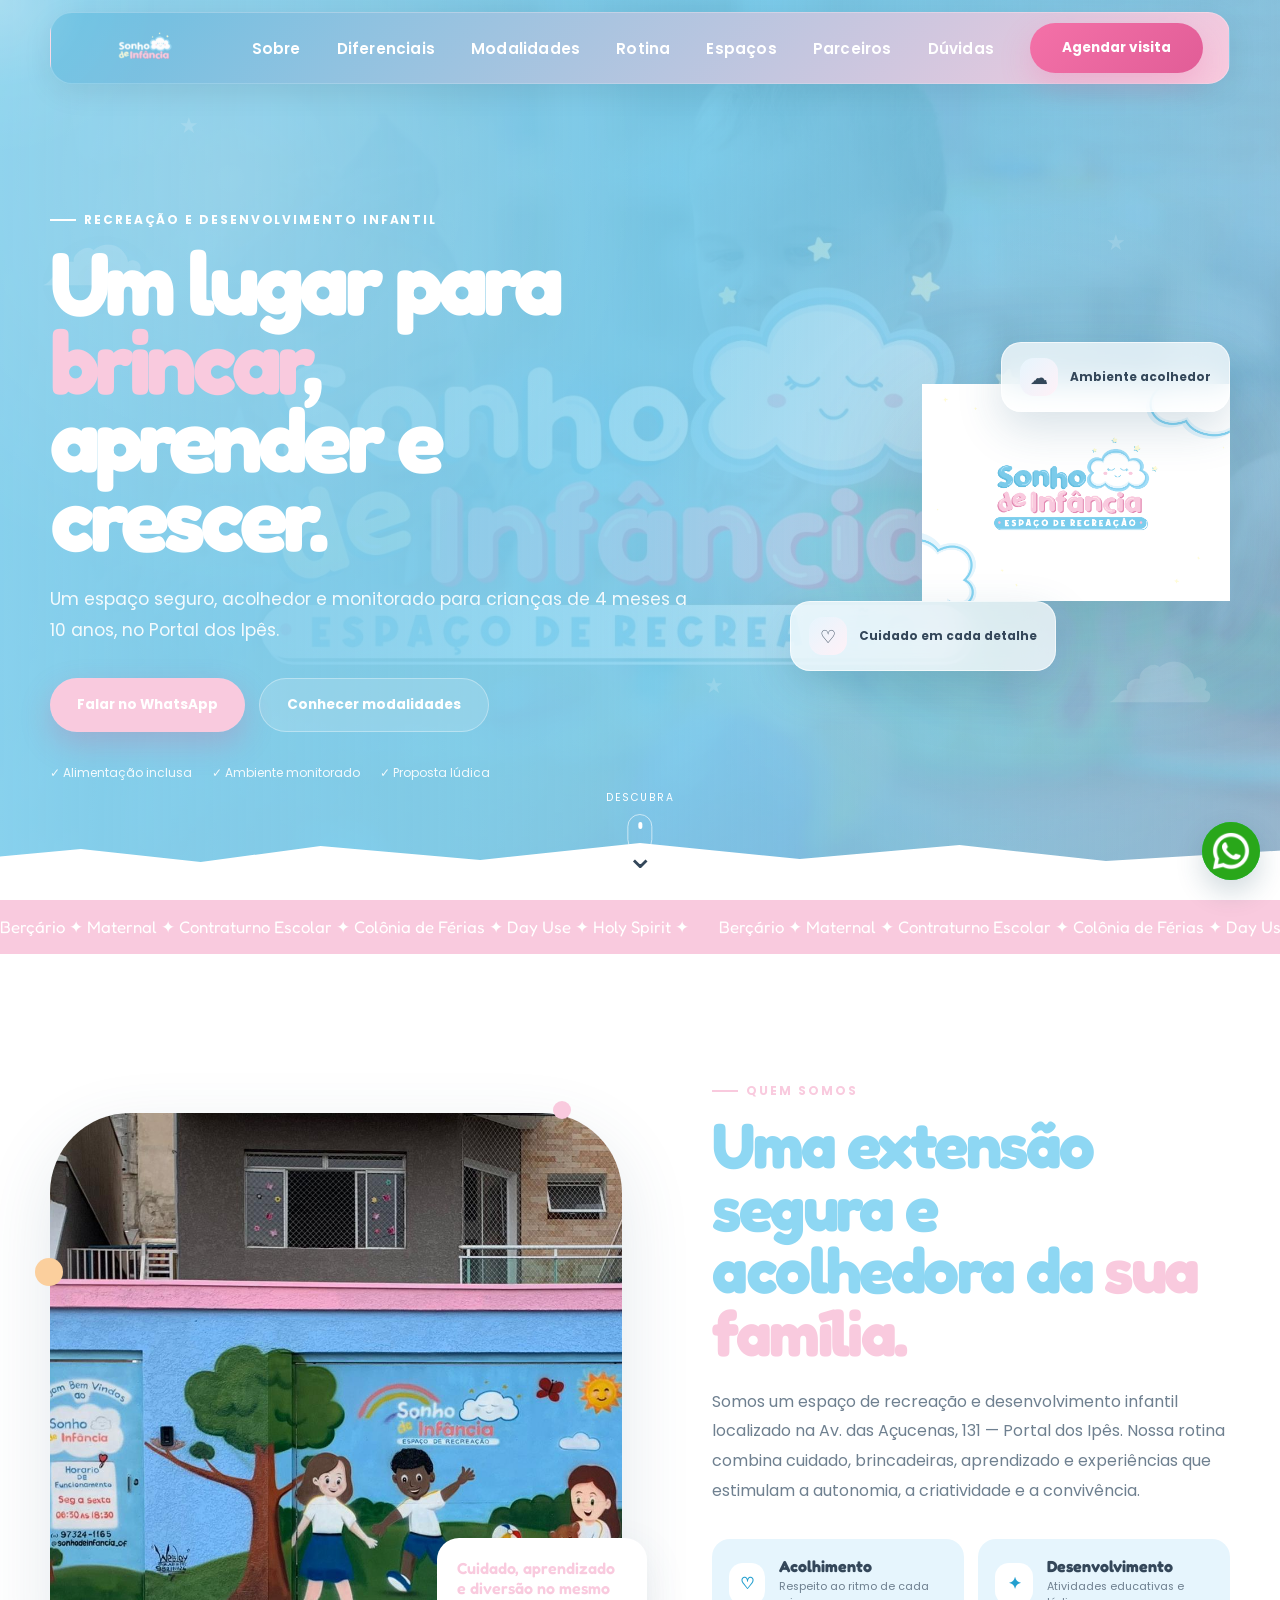
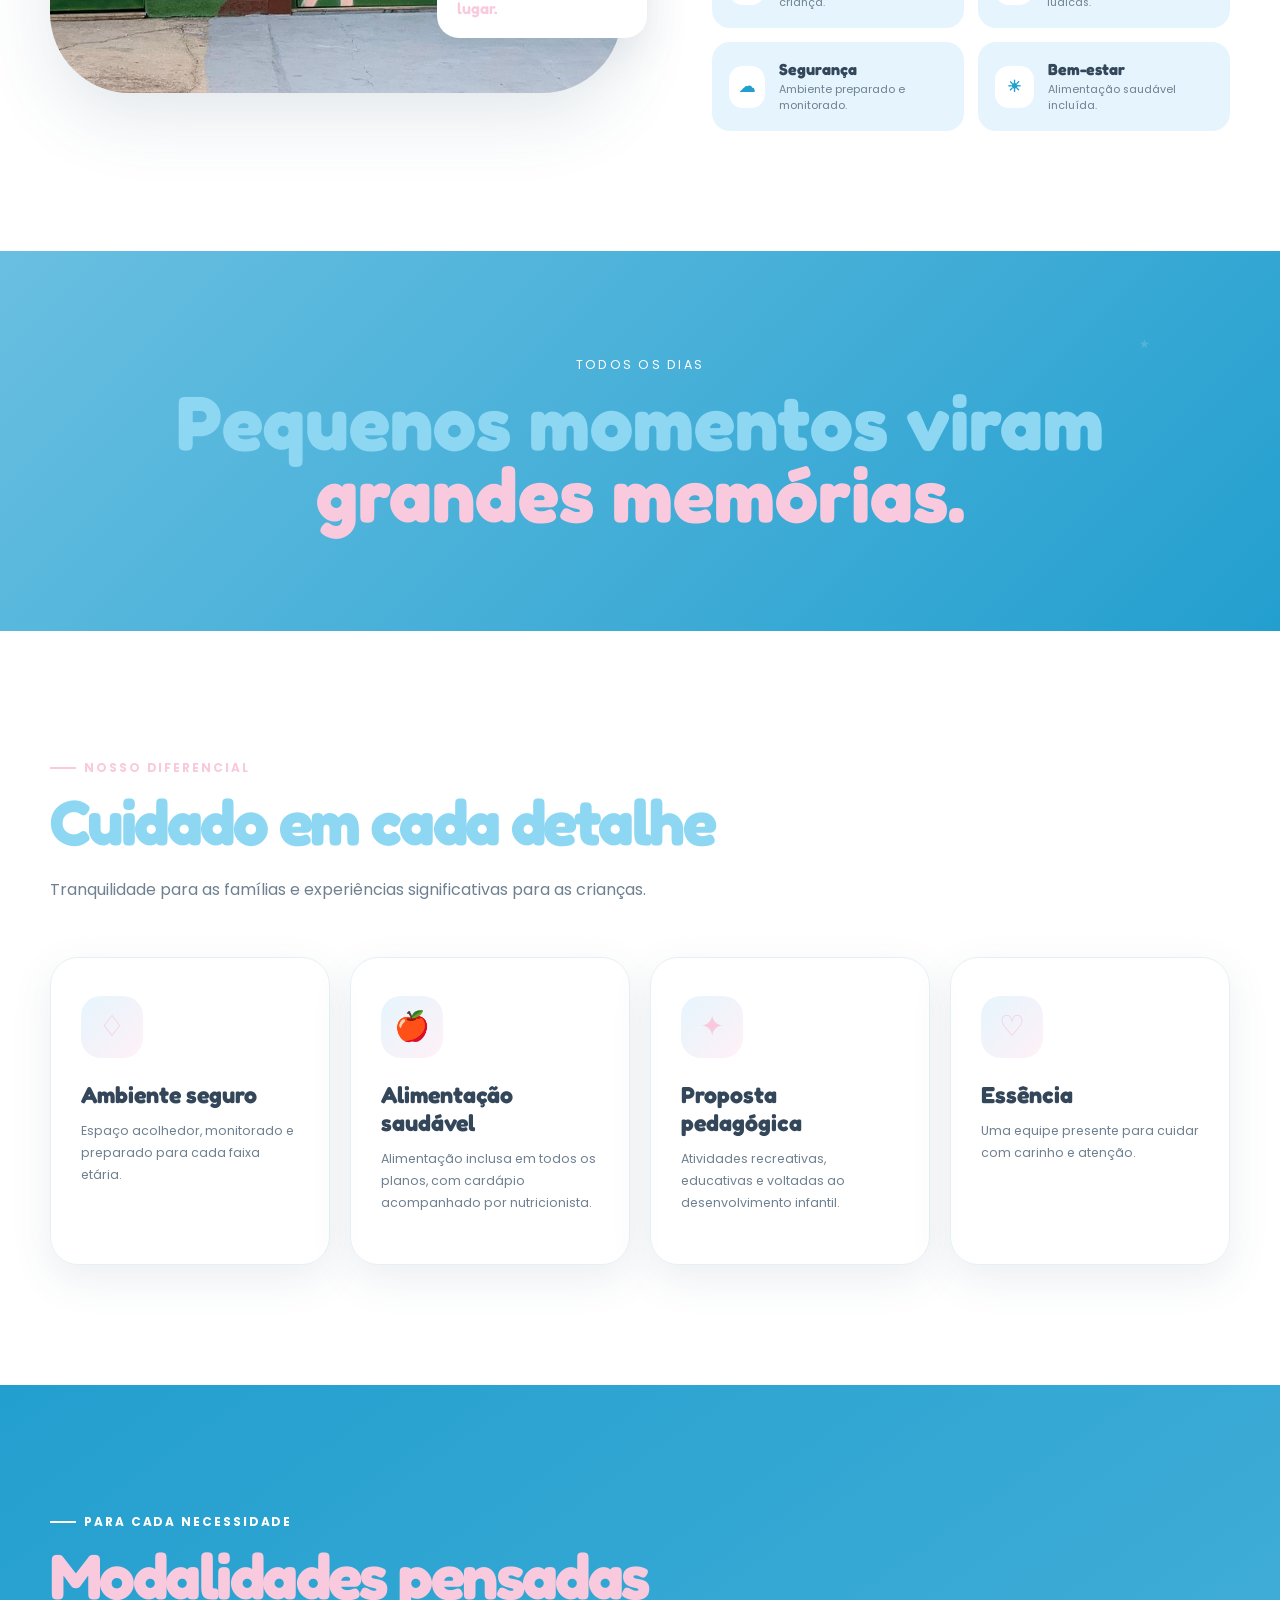
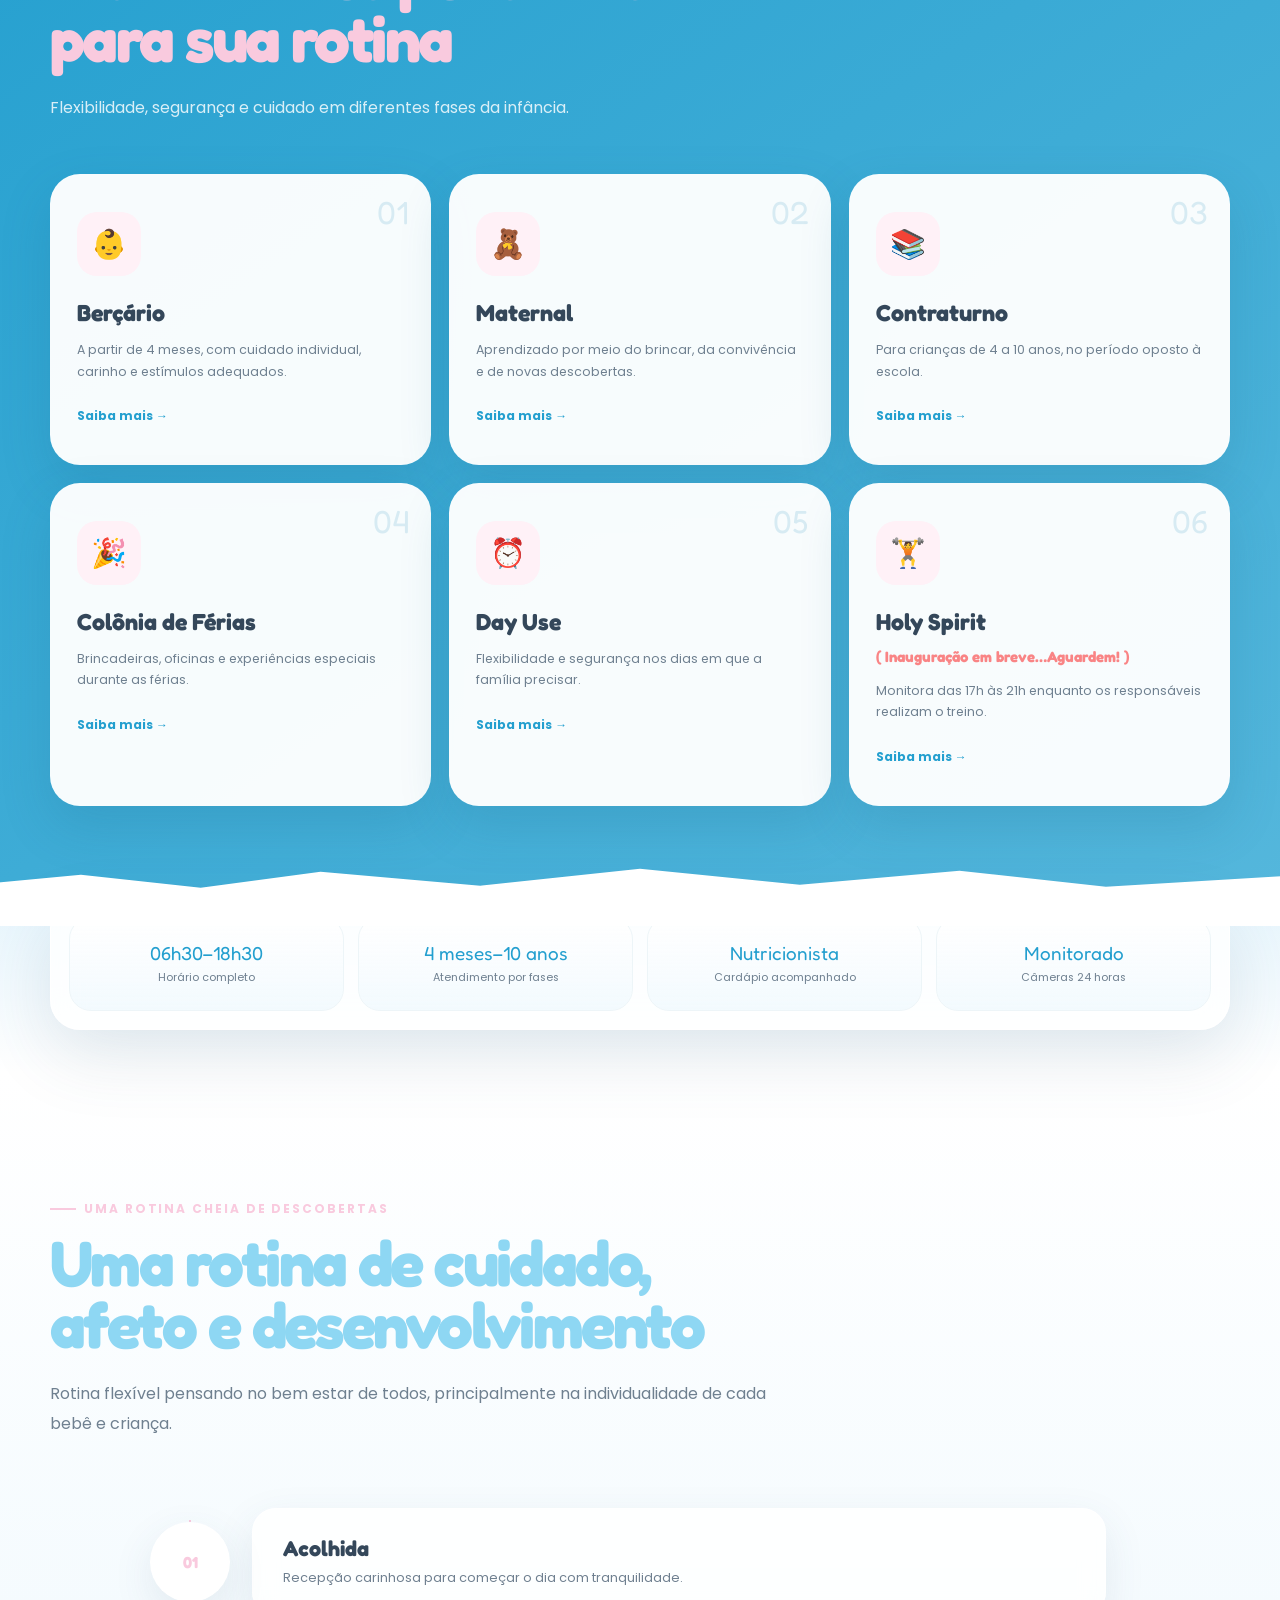
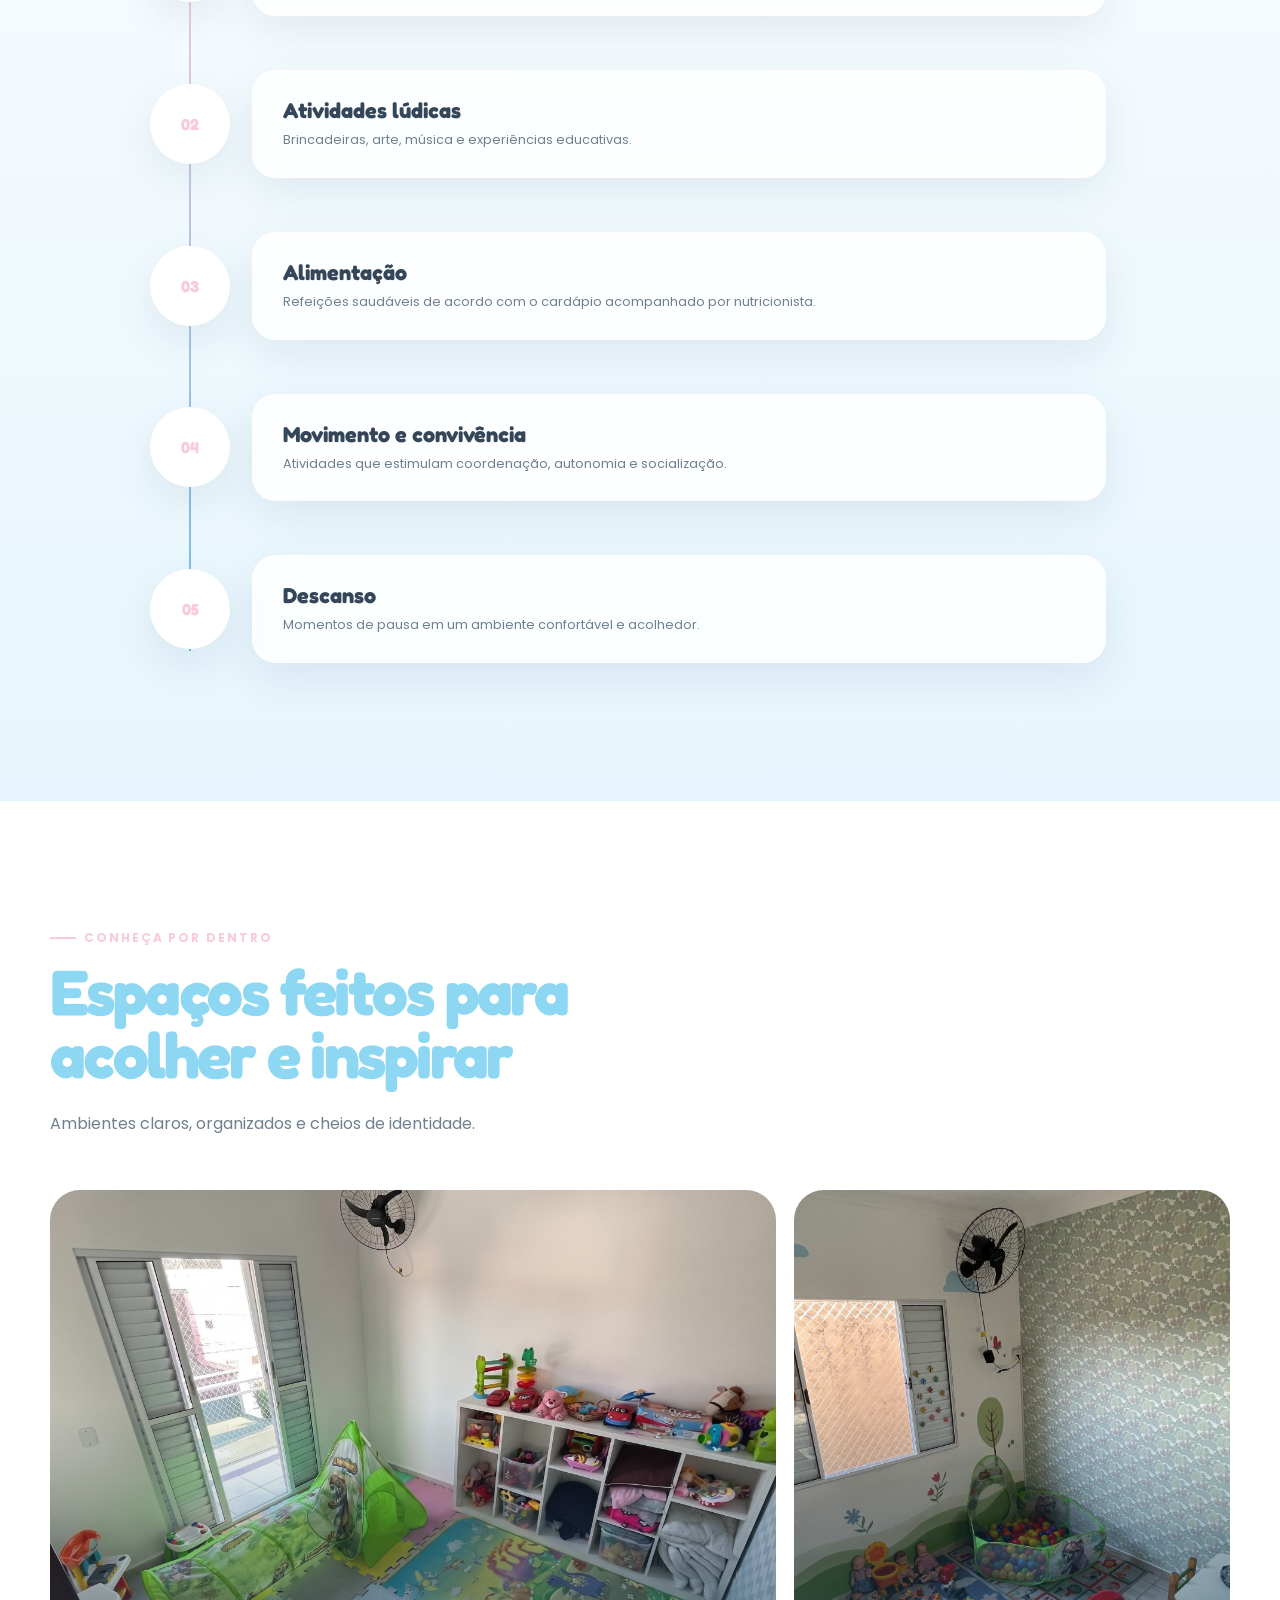
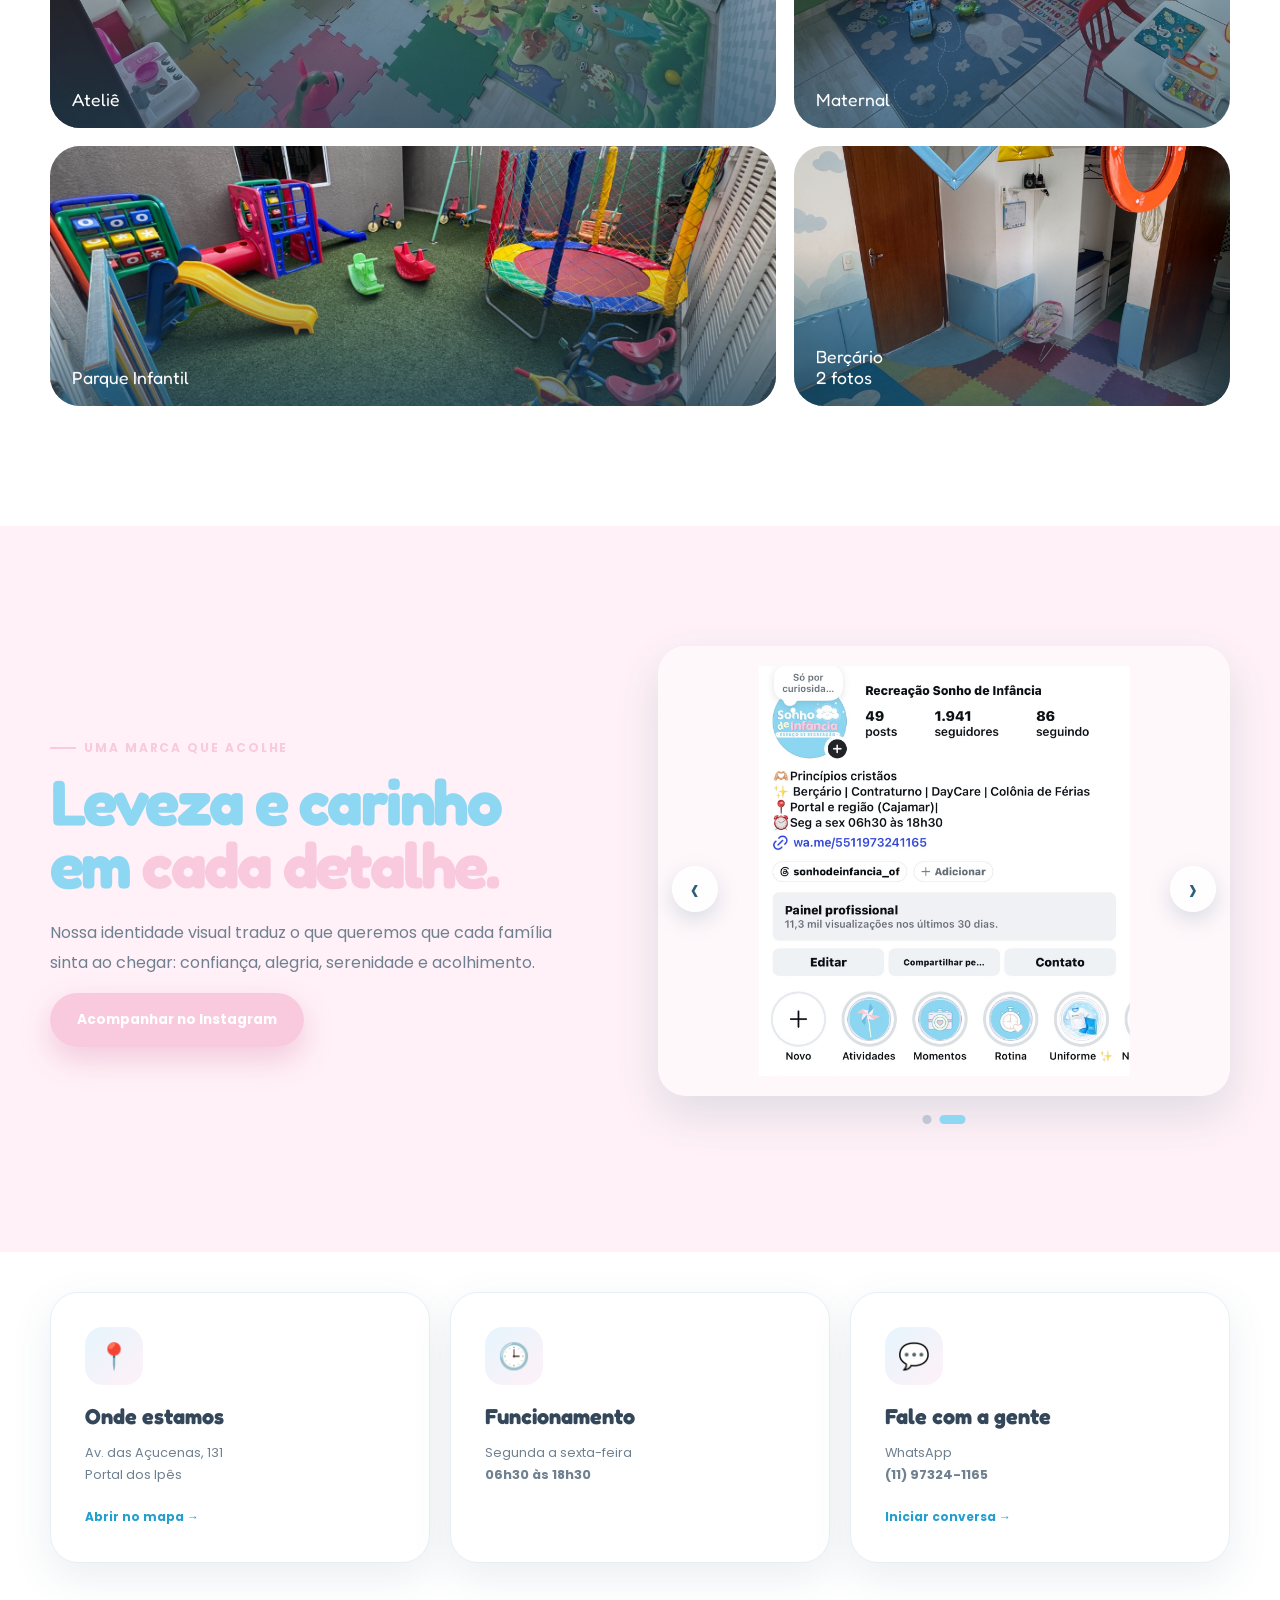
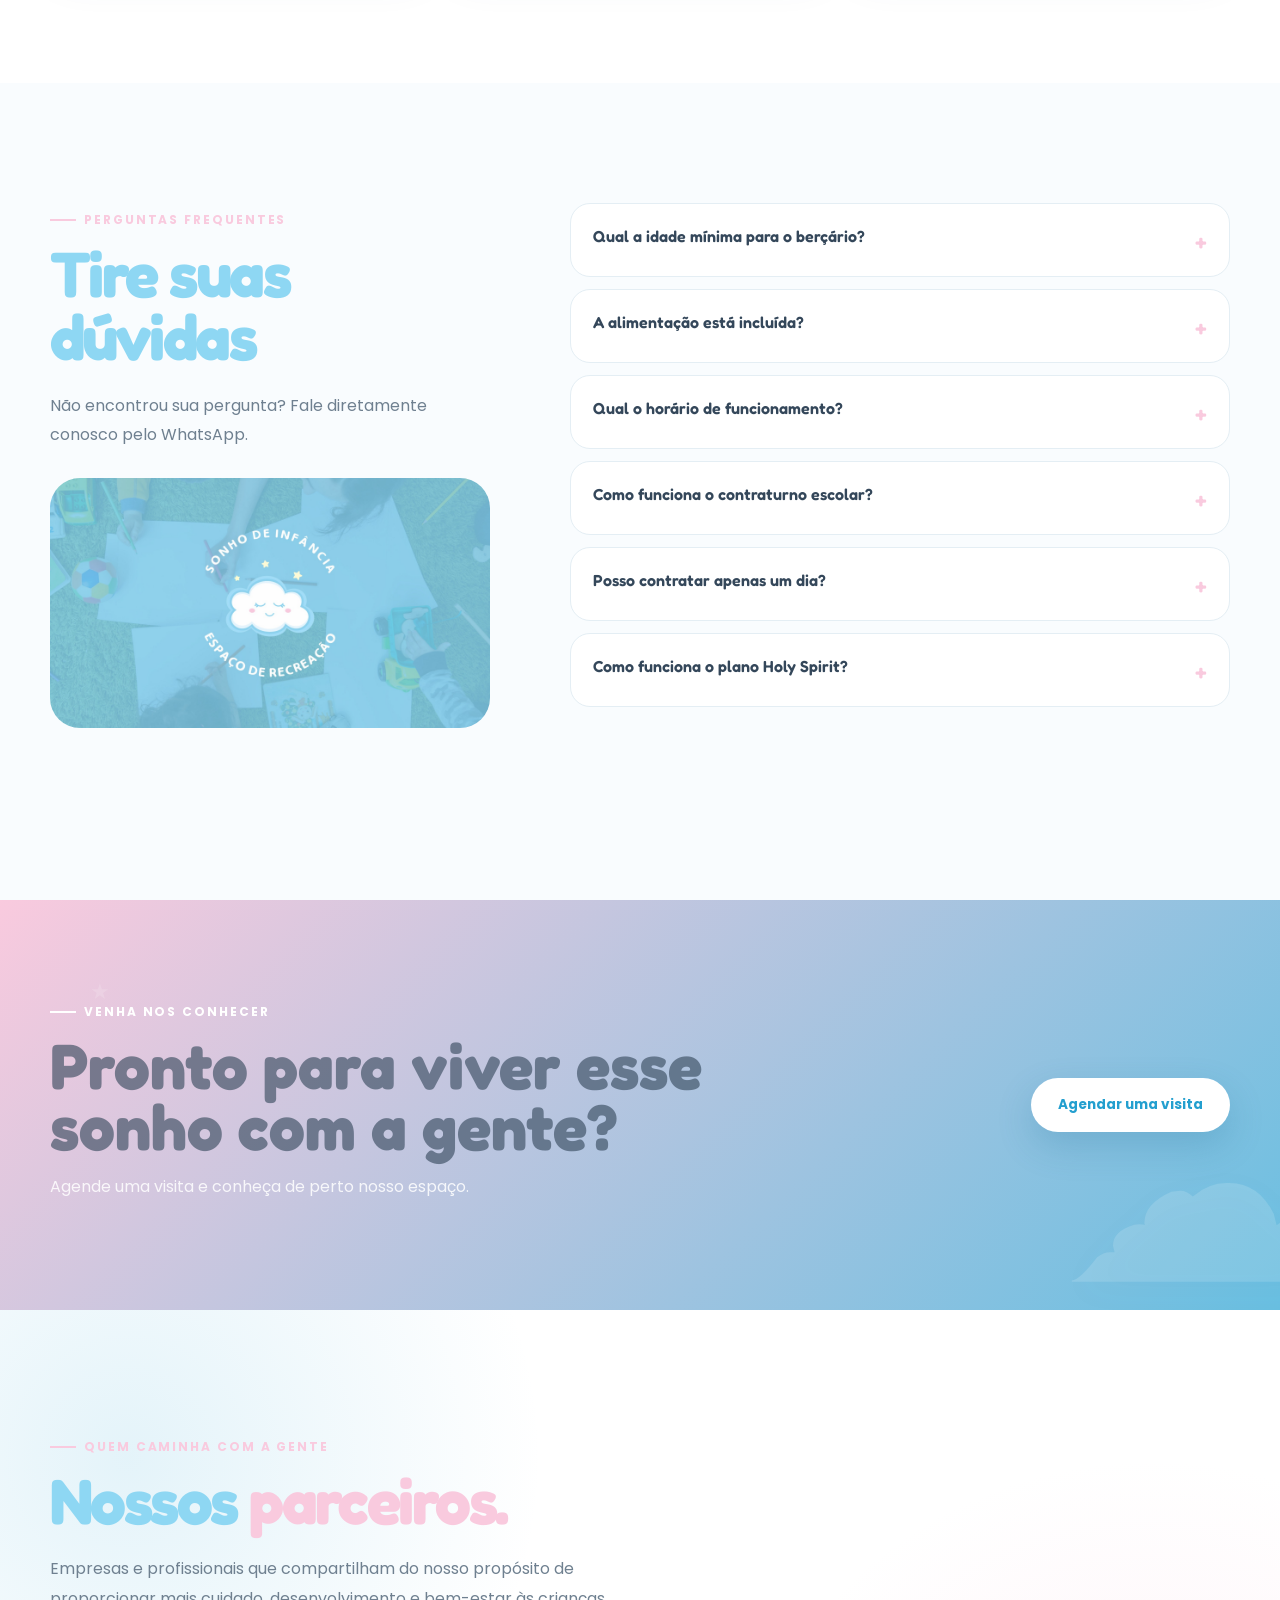
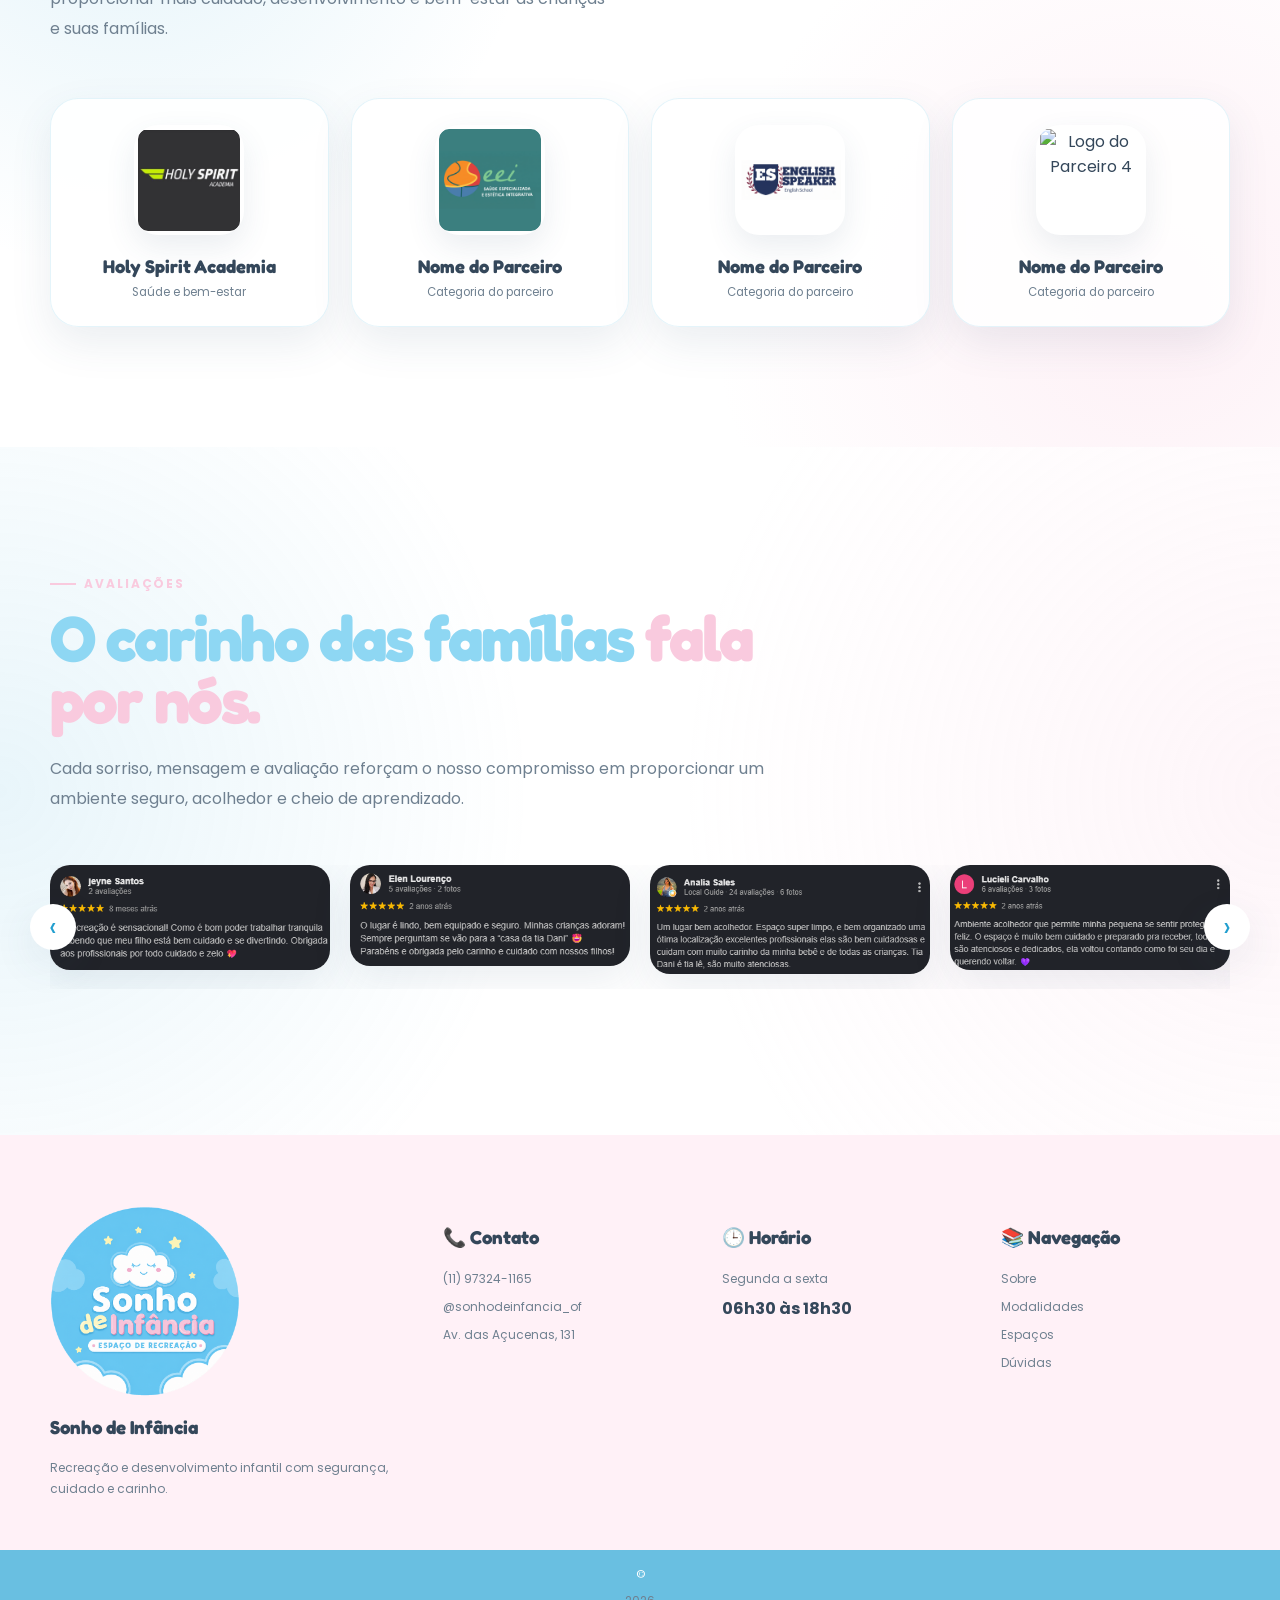
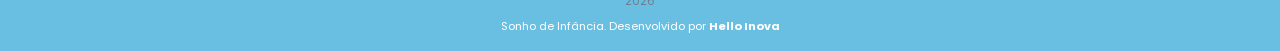
==== commit 2cb96044: "Ajustes da seção Parceiros" ====
--- a/index.html
+++ b/index.html
@@ -427,7 +427,6 @@
                             <img
                                 src="assets/img/avaliacoes/1.png"
                                 alt="Avaliação 1"
-                                data-lightbox
                                 data-album="avaliacoes"
                                 data-lightbox
                                 id="imgs">
--- a/assets/css/components.css
+++ b/assets/css/components.css
@@ -912,20 +912,25 @@
     font-size:.72rem;
     line-height:1.5;
 }
+/* ==========================================================
+   AVALIAÇÕES
+========================================================== */
+
 .testimonials{
 
     overflow:hidden;
 
     background:
-
-        radial-gradient(circle at left,
-        rgba(105,191,225,.15),
-        transparent 40%),
-
-        radial-gradient(circle at right,
-        rgba(249,202,222,.18),
-        transparent 45%),
-
+        radial-gradient(
+            circle at left,
+            rgba(105,191,225,.15),
+            transparent 40%
+        ),
+        radial-gradient(
+            circle at right,
+            rgba(249,202,222,.18),
+            transparent 45%
+        ),
         #fff;
 
 }
@@ -934,115 +939,205 @@
 
     position:relative;
 
+    width:100%;
+
 }
 
 .testimonials-carousel__viewport{
-    overflow:hidden;
-    touch-action:pan-y;
+
+    width:100%;
+
+    overflow-x:auto;
+    overflow-y:hidden;
+
+    scroll-behavior:smooth;
+    scroll-snap-type:x mandatory;
+
+    scrollbar-width:none;
+
+    overscroll-behavior-x:contain;
+
+    touch-action:pan-x pan-y;
+
+}
+
+.testimonials-carousel__viewport::-webkit-scrollbar{
+
+    display:none;
+
 }
 
 .testimonials-carousel__track{
+
     display:flex;
+
+    align-items:flex-start;
+
     gap:20px;
-    will-change:transform;
+
+    width:100%;
+
 }
 
 .testimonial-slide{
 
-    flex-shrink:0;
+    flex:0 0 calc((100% - 60px) / 4);
+
+    min-width:0;
 
     display:flex;
+
+    align-items:center;
     justify-content:center;
+
+    scroll-snap-align:start;
+    scroll-snap-stop:always;
+
+}
+
+.testimonial-slide img{
+
+    display:block;
+
+    width:100%;
+    height:auto;
+
+    max-width:100%;
+
+    object-fit:contain;
+    object-position:center;
+
+    border-radius:20px;
+
+    background:#fff;
+
+    box-shadow:var(--shadow-soft);
+
+    cursor:zoom-in;
+
+    transition:
+        transform .35s var(--ease),
+        box-shadow .35s ease;
+
+}
+
+.testimonial-slide:hover img{
+
+    transform:
+        translateY(-6px)
+        scale(1.02);
+
+    box-shadow:
+        0 22px 48px rgba(0,0,0,.15);
+
+}
+
+/* Setas */
+
+.testimonials-carousel__button{
+
+    position:absolute;
+
+    top:50%;
+
+    z-index:5;
+
+    width:46px;
+    height:46px;
+
+    display:grid;
+    place-items:center;
+
+    padding:0;
+
+    border:0;
+    border-radius:50%;
+
+    background:#fff;
+
+    color:var(--blue-deep);
+
+    box-shadow:var(--shadow-soft);
+
+    font-size:28px;
+
+    cursor:pointer;
+
+    transform:translateY(-50%);
+
+    transition:
+        transform .25s ease,
+        box-shadow .25s ease;
+
+}
+
+.testimonials-carousel__button:hover{
+
+    transform:
+        translateY(-50%)
+        scale(1.08);
+
+    box-shadow:
+        0 18px 38px rgba(0,0,0,.16);
+
+}
+
+.testimonials-carousel__button--prev{
+
+    left:-20px;
+
+}
+
+.testimonials-carousel__button--next{
+
+    right:-20px;
+
+}
+
+/* Indicadores */
+
+.testimonials-carousel__dots{
+
+    display:flex;
+
     align-items:center;
-
-    overflow:hidden;
-}
-
-.testimonial-slide img{
-
-    width:100%;
-
-    height:auto;
-
-    aspect-ratio:16 / 9;
-
-    object-fit:contain;
-
-    border-radius:20px;
-
-    box-shadow:var(--shadow-soft);
-
-    transition:.35s;
-
-    background:#fff;
-
-    cursor:zoom-in
-
-}
-
-.testimonial-slide:hover img{
-
-    transform:
-        translateY(-8px)
-        scale(1.03);
-
-    box-shadow:
-        0 24px 50px rgba(0,0,0,.16);
-
-}
-
-.testimonials-carousel__button{
-
-    position:absolute;
-
-    top:50%;
-
-    transform:translateY(-50%);
-
-    width:46px;
-
-    height:46px;
-
-    border:none;
-
+    justify-content:center;
+
+    gap:8px;
+
+    margin-top:26px;
+
+}
+
+.testimonials-carousel__dot{
+
+    width:9px;
+    height:9px;
+
+    padding:0;
+
+    border:0;
     border-radius:50%;
 
-    background:#fff;
-
-    box-shadow:var(--shadow-soft);
-
-    font-size:28px;
+    background:#d6dfe7;
 
     cursor:pointer;
 
-    z-index:5;
-
-}
-
-.testimonials-carousel__button--prev{
-
-    left:-20px;
-
-}
-
-.testimonials-carousel__button--next{
-
-    right:-20px;
-
-}
-
-.testimonials-carousel__dots{
-
-    display:flex;
-
-    justify-content:center;
-
-    gap:8px;
-
-    margin-top:28px;
-
-}
-
+    transition:
+        width .3s ease,
+        background .3s ease;
+
+}
+
+.testimonials-carousel__dot.active{
+
+    width:26px;
+
+    border-radius:999px;
+
+    background:var(--blue);
+
+}
 
 
 @keyframes auroraShift{to{transform:translate3d(2%,-1%,0) scale(1.05)}}
--- a/assets/css/responsive.css
+++ b/assets/css/responsive.css
@@ -3,6 +3,13 @@
 ========================================================== */
 
 @media (max-width:1024px){
+
+    .testimonial-slide{
+
+        flex-basis:
+            calc((100% - 20px) / 2);
+
+    }
 
     .partners__grid{
         grid-template-columns:repeat(2,minmax(0,1fr));
@@ -291,27 +298,33 @@
     }
 
     .lightbox{
+
         padding:
-            72px 12px
-            72px;
+            60px
+            10px
+            80px;
+
     }
 
     .lightbox__content{
+
         position:relative;
 
         width:100%;
-        max-width:100%;
-
-        height:76vh;
+        height:100%;
+
+        max-width:100vw;
+        max-height:100vh;
 
         display:flex;
+        justify-content:center;
         align-items:center;
-        justify-content:center;
+
     }
 
     .lightbox__image{
-        max-width:100%;
-        max-height:76vh;
+        max-width:95vw;
+        max-height:82vh;
 
         width:auto;
         height:auto;
@@ -322,32 +335,45 @@
     }
 
     .lightbox__close{
+
+        position:fixed;
+
         top:16px;
         right:16px;
 
         width:44px;
         height:44px;
+
+        z-index:10001;
+
     }
 
     .lightbox__prev,
     .lightbox__next{
+
+        position:fixed;
+
         top:50%;
-        bottom:auto;
-
-        width:48px;
-        height:48px;
+
+        width:46px;
+        height:46px;
 
         transform:translateY(-50%);
+
+        z-index:10001;
+
     }
 
     .lightbox__prev{
+
         left:10px;
-        right:auto;
+
     }
 
     .lightbox__next{
+
         right:10px;
-        left:auto;
+
     }
 
     .lightbox__prev:hover,
@@ -358,8 +384,19 @@
     }
 
     .lightbox__counter{
-        bottom:12px;
-    }
+
+        position:fixed;
+
+        left:50%;
+
+        bottom:20px;
+
+        transform:translateX(-50%);
+
+        z-index:10001;
+
+    }
+
     .brand-carousel{
     width:100%;
     max-width:100%;
@@ -429,9 +466,8 @@
     }
 
 
-
     /* ==========================================================
-    AVALIAÇÕES
+    AVALIAÇÕES — CELULAR
     ========================================================== */
 
     .testimonials{
@@ -442,69 +478,114 @@
 
     .testimonials .section-heading{
 
-        margin-bottom:32px;
-
-    }
-
-    /* ==========================================
-    AVALIAÇÕES MOBILE
-    ========================================== */
+        margin-bottom:34px;
+
+    }
 
     .testimonials-carousel{
 
         width:100%;
 
-        overflow:hidden;
-
     }
 
     .testimonials-carousel__viewport{
 
         width:100%;
 
-        overflow:hidden;
+        overflow-x:auto;
 
     }
 
     .testimonials-carousel__track{
 
+        gap:0;
+
+    }
+
+    .testimonial-slide{
+
+        flex:0 0 100%;
+
+        width:100%;
+
+        padding:0;
+
+        align-items:flex-start;
+
+    }
+
+    .testimonial-slide img{
+
+        width:100%;
+        height:auto;
+
+        max-width:100%;
+        max-height:none;
+
+        aspect-ratio:auto;
+
+        object-fit:contain;
+
+        border-radius:18px;
+
+    }
+    .testimonials-carousel__dots{
+
         display:flex;
 
-        gap:0;
-
-        align-items:flex-start;
-
-    }
-
-    .testimonial-slide{
-
-        flex:0 0 100%;
-
-        width:100%;
-
-        padding:0;
-
-        display:flex;
-
         justify-content:center;
 
         align-items:center;
 
-    }
-
-    .testimonial-slide img{
-
-        display:block;
-
-        width:100%;
-
-        height:auto;
-
-        object-fit:contain;
-
-        border-radius:18px;
-
-    }
+        gap:10px;
+
+        margin-top:22px;
+
+        width:10px;
+        
+        height:10px;
+
+        border:none;
+
+        border-radius:999px;
+
+        background:#d7dee5;
+
+        transition:.35s;
+
+    }
+
+    .testimonials-carousel__dot.active{
+
+        width:34px;
+
+        background:linear-gradient(
+            90deg,
+            var(--blue),
+            var(--pink)
+        );
+
+    }
+
+    .testimonial-slide:hover img{
+
+        transform:none;
+
+    }
+
+    .testimonials-carousel__button{
+
+        display:none;
+
+    }
+
+    .testimonials-carousel__dots{
+
+        margin-top:20px;
+
+    }
+
+
 
 
     .footer{
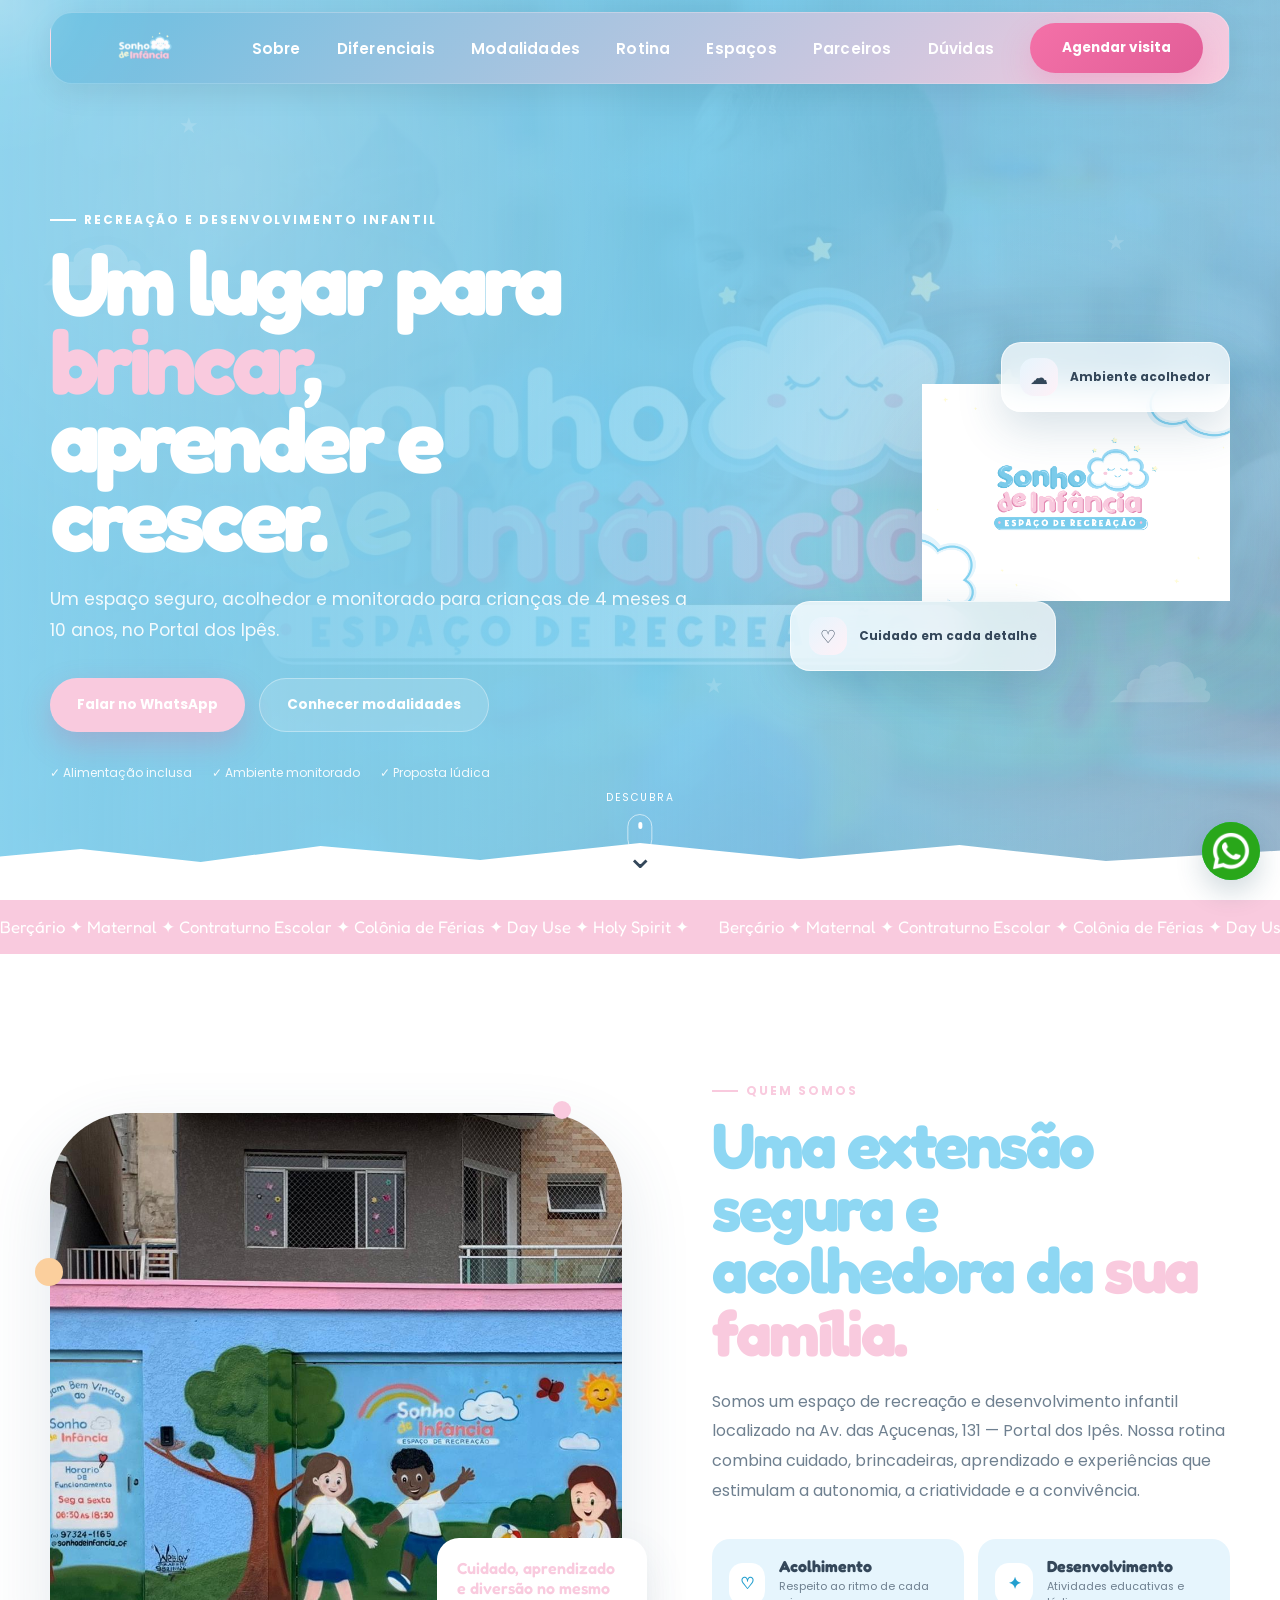
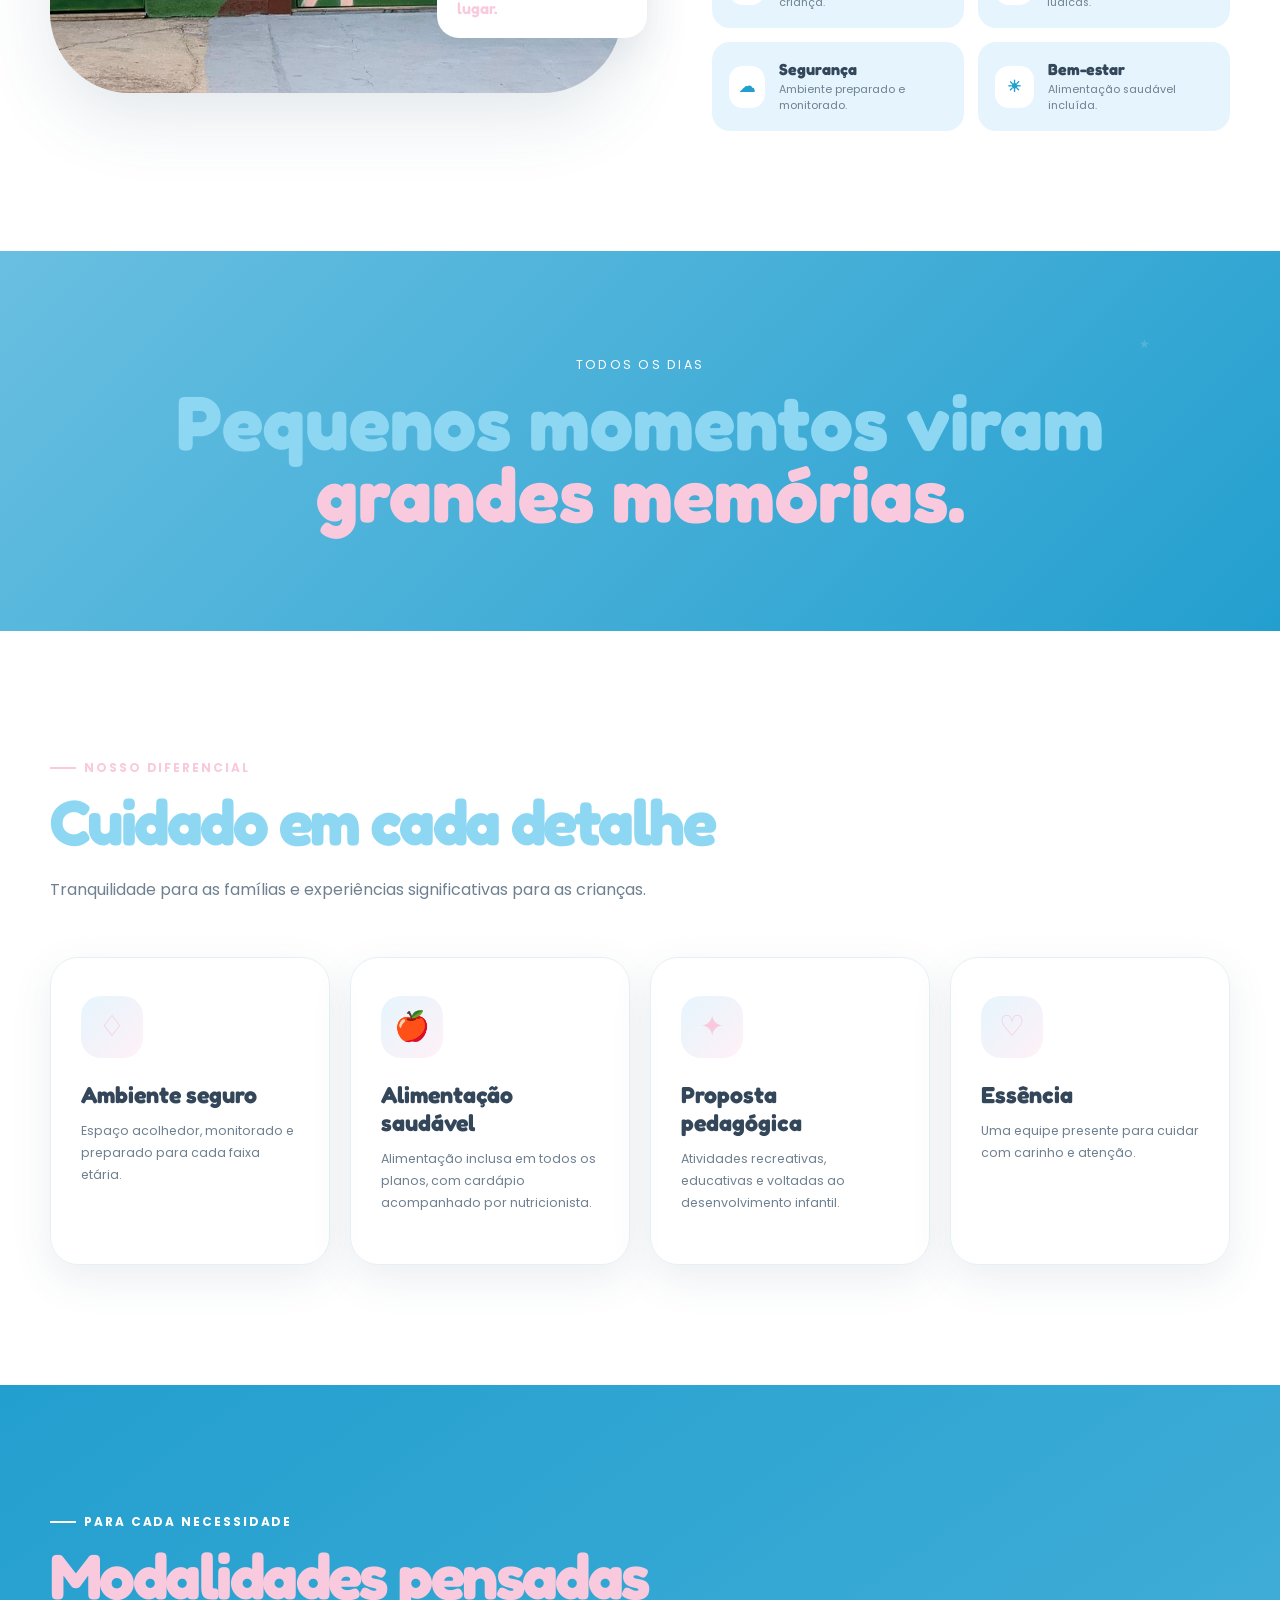
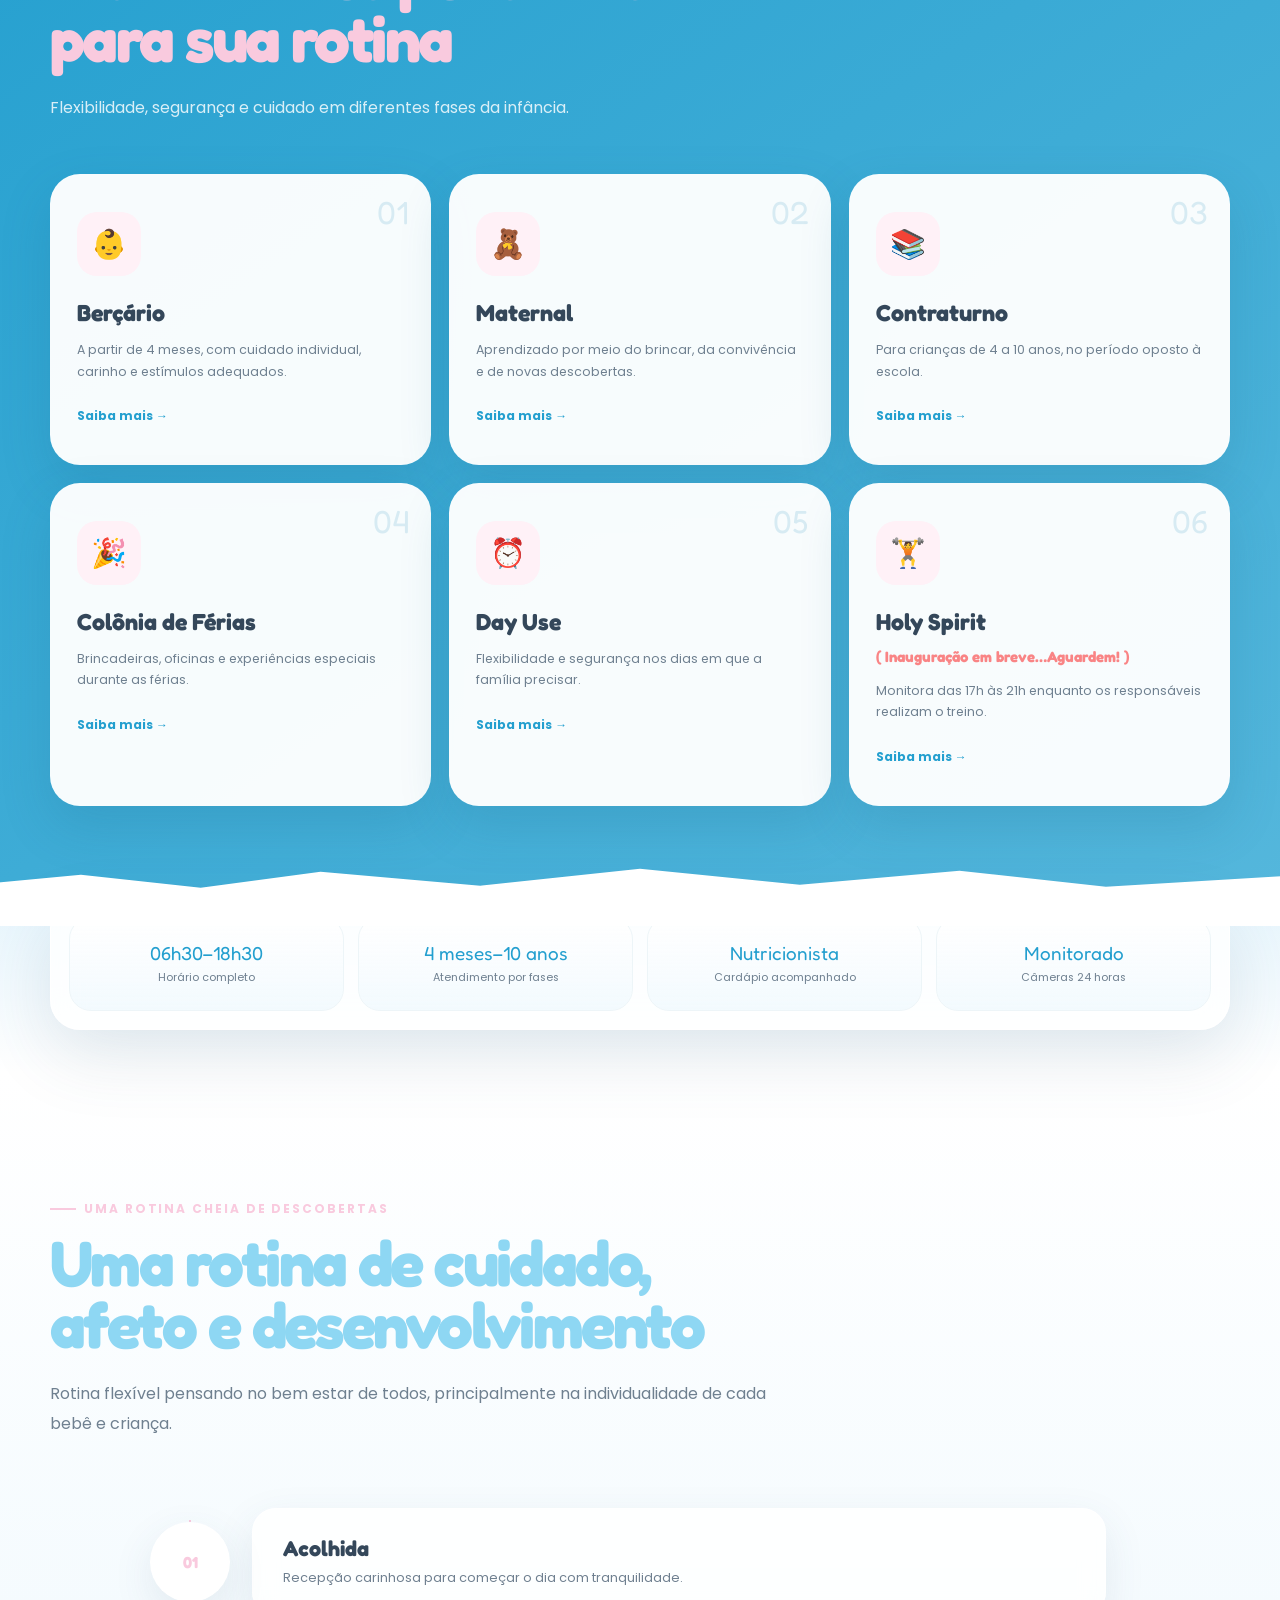
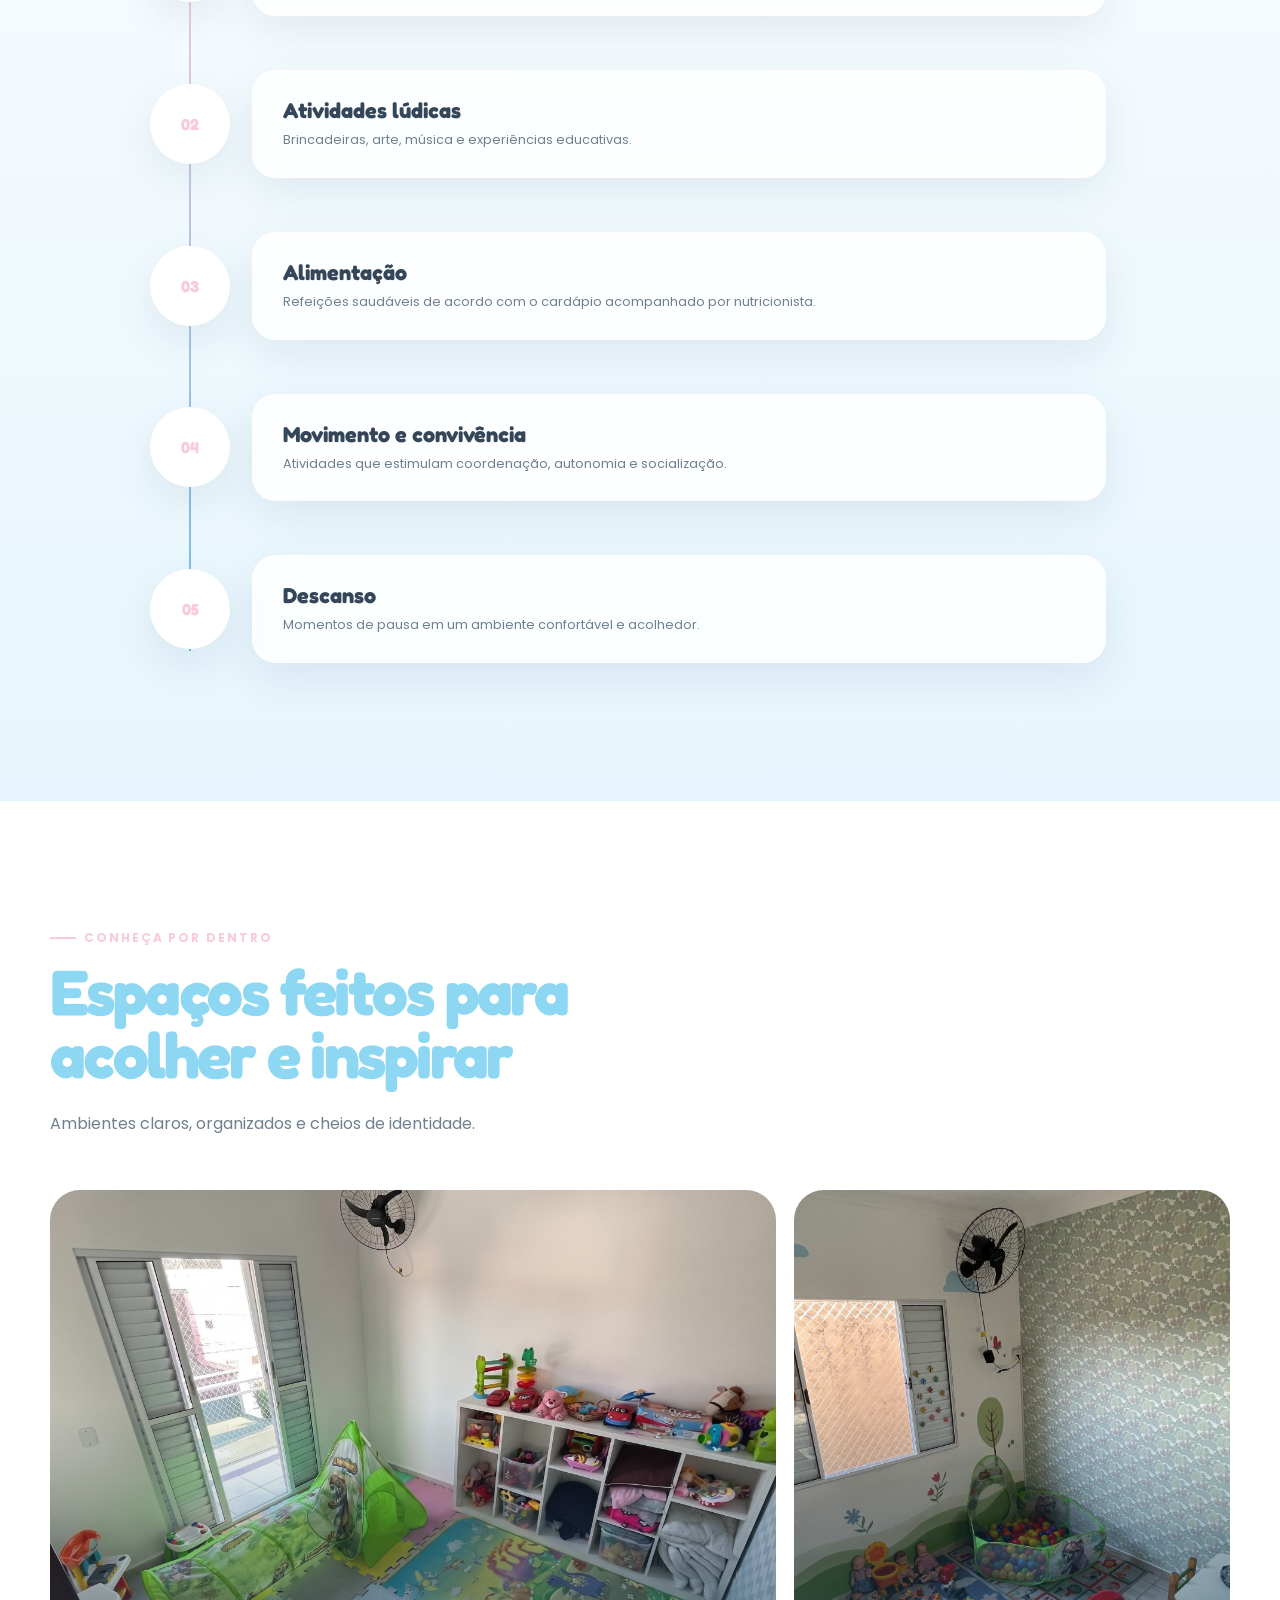
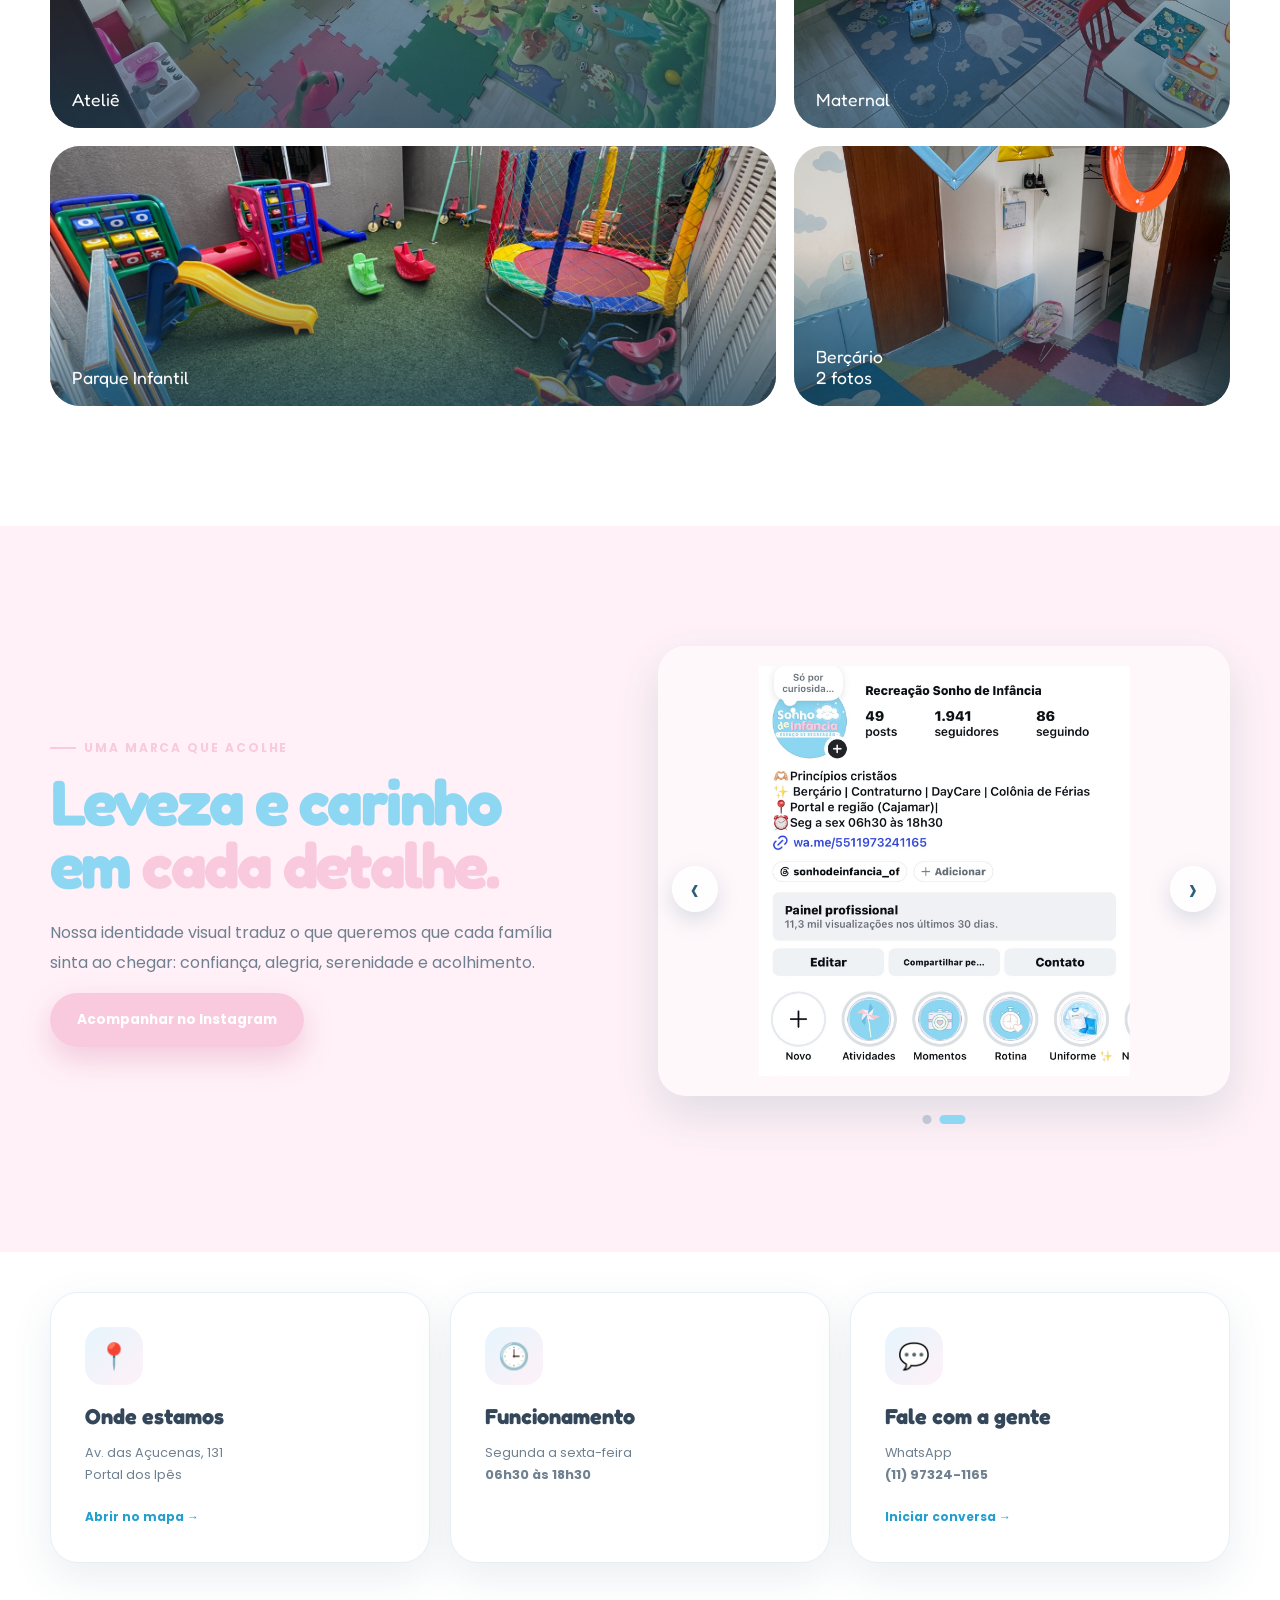
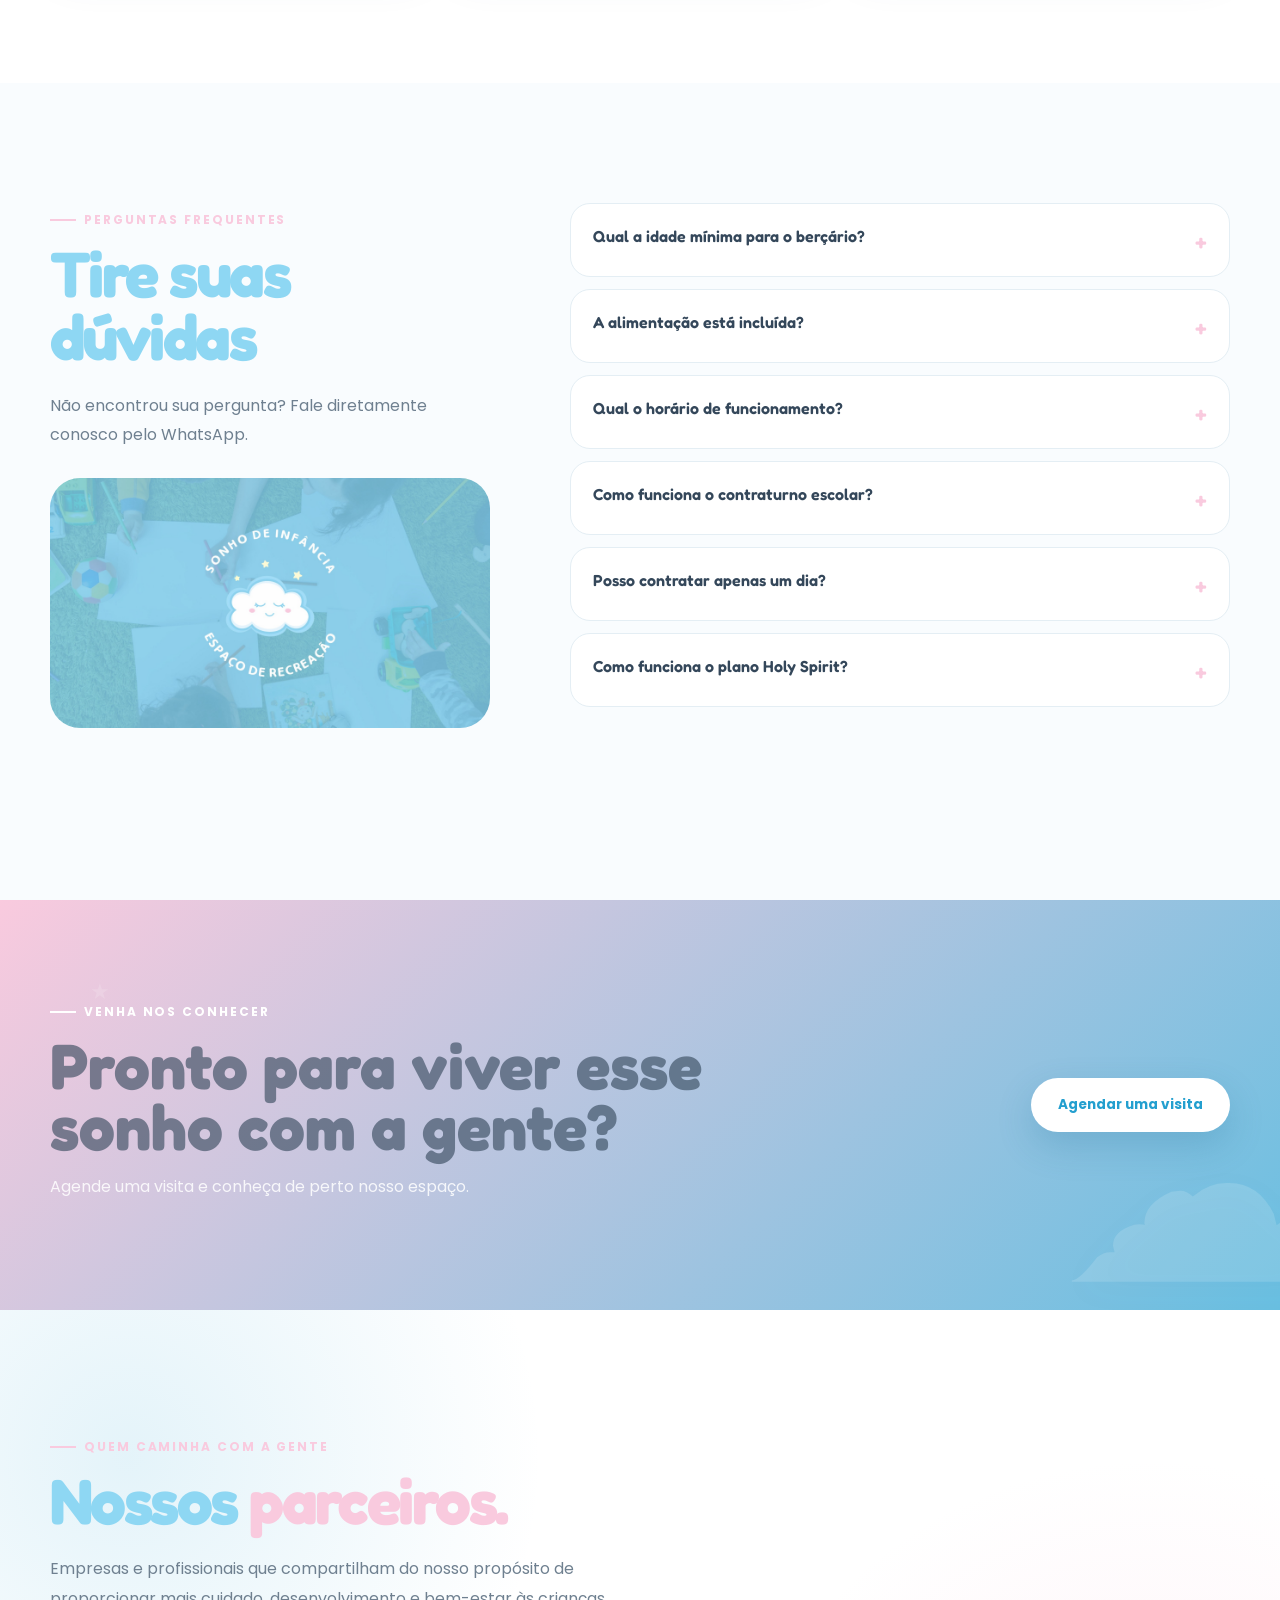
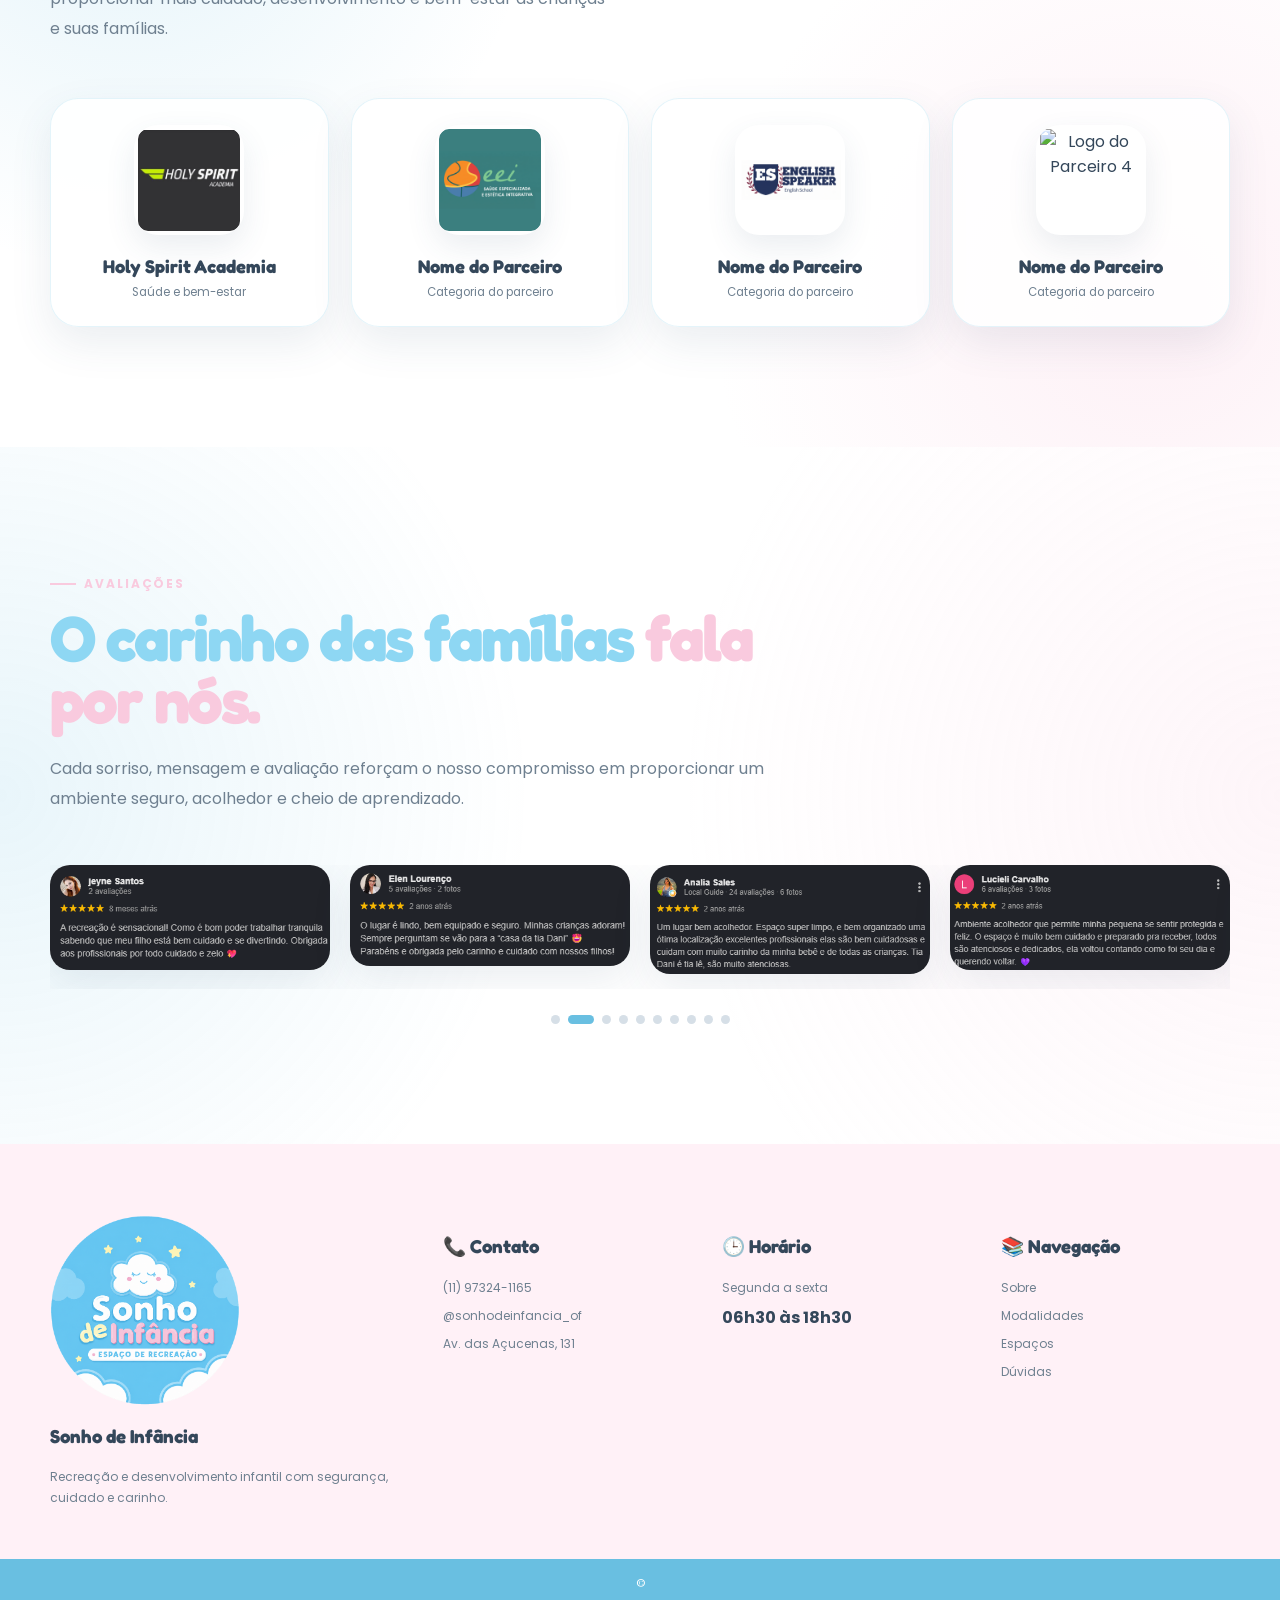
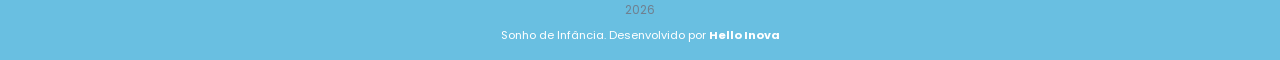
==== commit 4f1c798e: "Ajustes da seção Parceiros" ====
--- a/index.html
+++ b/index.html
@@ -411,13 +411,6 @@
 
             <div class="testimonials-carousel">
 
-                <button
-                    class="testimonials-carousel__button testimonials-carousel__button--prev">
-
-                    ‹
-
-                </button>
-
                 <div class="testimonials-carousel__viewport">
 
                     <div class="testimonials-carousel__track">
@@ -428,8 +421,7 @@
                                 src="assets/img/avaliacoes/1.png"
                                 alt="Avaliação 1"
                                 data-album="avaliacoes"
-                                data-lightbox
-                                id="imgs">
+                                data-lightbox>
 
                         </div>
 
@@ -439,8 +431,7 @@
                                 src="assets/img/avaliacoes/2.png"
                                 alt="Avaliação 2"
                                 data-lightbox
-                                data-album="avaliacoes"
-                                id="imgs">
+                                data-album="avaliacoes">
 
                         </div>
 
@@ -451,8 +442,7 @@
                                 alt="Avaliação 3"
                                 data-lightbox
                                 data-album="avaliacoes"
-                                data-lightbox
-                                id="imgs">
+                                data-lightbox>
 
                         </div>
 
@@ -463,8 +453,7 @@
                                 alt="Avaliação 4"
                                 data-lightbox
                                 data-album="avaliacoes"
-                                data-lightbox
-                                id="imgs">
+                                data-lightbox>
 
                         </div>
                         
@@ -475,8 +464,7 @@
                                 alt="Avaliação 5"
                                 data-lightbox
                                 data-album="avaliacoes"
-                                data-lightbox
-                                id="imgs">
+                                data-lightbox>
 
                         </div>
                         
@@ -487,8 +475,7 @@
                                 alt="Avaliação 6"
                                 data-lightbox
                                 data-album="avaliacoes"
-                                data-lightbox
-                                id="imgs">
+                                data-lightbox>
 
                         </div>
                         
@@ -499,8 +486,7 @@
                                 alt="Avaliação 7"
                                 data-lightbox
                                 data-album="avaliacoes"
-                                data-lightbox
-                                id="imgs">
+                                data-lightbox>
 
                         </div>
                         
@@ -511,8 +497,7 @@
                                 alt="Avaliação 8"
                                 data-lightbox
                                 data-album="avaliacoes"
-                                data-lightbox
-                                id="imgs">
+                                data-lightbox>
 
                         </div>
                         
@@ -523,8 +508,7 @@
                                 alt="Avaliação 9"
                                 data-lightbox
                                 data-album="avaliacoes"
-                                data-lightbox
-                                id="imgs">
+                                data-lightbox>
 
                         </div>
                         
@@ -535,21 +519,13 @@
                                 alt="Avaliação 10"
                                 data-lightbox
                                 data-album="avaliacoes"
-                                data-lightbox
-                                id="imgs">
+                                data-lightbox>
 
                         </div>
 
                     </div>
 
                 </div>
-
-                <button
-                    class="testimonials-carousel__button testimonials-carousel__button--next">
-
-                    ›
-
-                </button>
 
             </div>
 
--- a/assets/css/responsive.css
+++ b/assets/css/responsive.css
@@ -351,36 +351,8 @@
     .lightbox__prev,
     .lightbox__next{
 
-        position:fixed;
-
-        top:50%;
-
-        width:46px;
-        height:46px;
-
-        transform:translateY(-50%);
-
-        z-index:10001;
-
-    }
-
-    .lightbox__prev{
-
-        left:10px;
-
-    }
-
-    .lightbox__next{
-
-        right:10px;
-
-    }
-
-    .lightbox__prev:hover,
-    .lightbox__next:hover{
-        transform:
-            translateY(-50%)
-            scale(1.08);
+        display: none;
+
     }
 
     .lightbox__counter{
@@ -494,6 +466,15 @@
 
         overflow-x:auto;
 
+        scrollbar-width:none;      /* Firefox */
+
+        -ms-overflow-style:none;   /* IE */
+
+    }
+    .testimonials-carousel__viewport::-webkit-scrollbar{
+
+        display:none;/* Chrome, Edge e Safari */
+
     }
 
     .testimonials-carousel__track{
@@ -537,13 +518,20 @@
 
         align-items:center;
 
-        gap:10px;
-
-        margin-top:22px;
-
-        width:10px;
-        
-        height:10px;
+        gap:8px;
+
+        width:100%;
+
+        margin-top:20px;
+
+        flex-wrap:wrap;
+
+    }
+    .testimonials-carousel__dot{
+
+        width:8px;
+
+        height:8px;
 
         border:none;
 
@@ -551,13 +539,15 @@
 
         background:#d7dee5;
 
+        cursor:pointer;
+
         transition:.35s;
 
     }
 
     .testimonials-carousel__dot.active{
 
-        width:34px;
+        width:24px;
 
         background:linear-gradient(
             90deg,
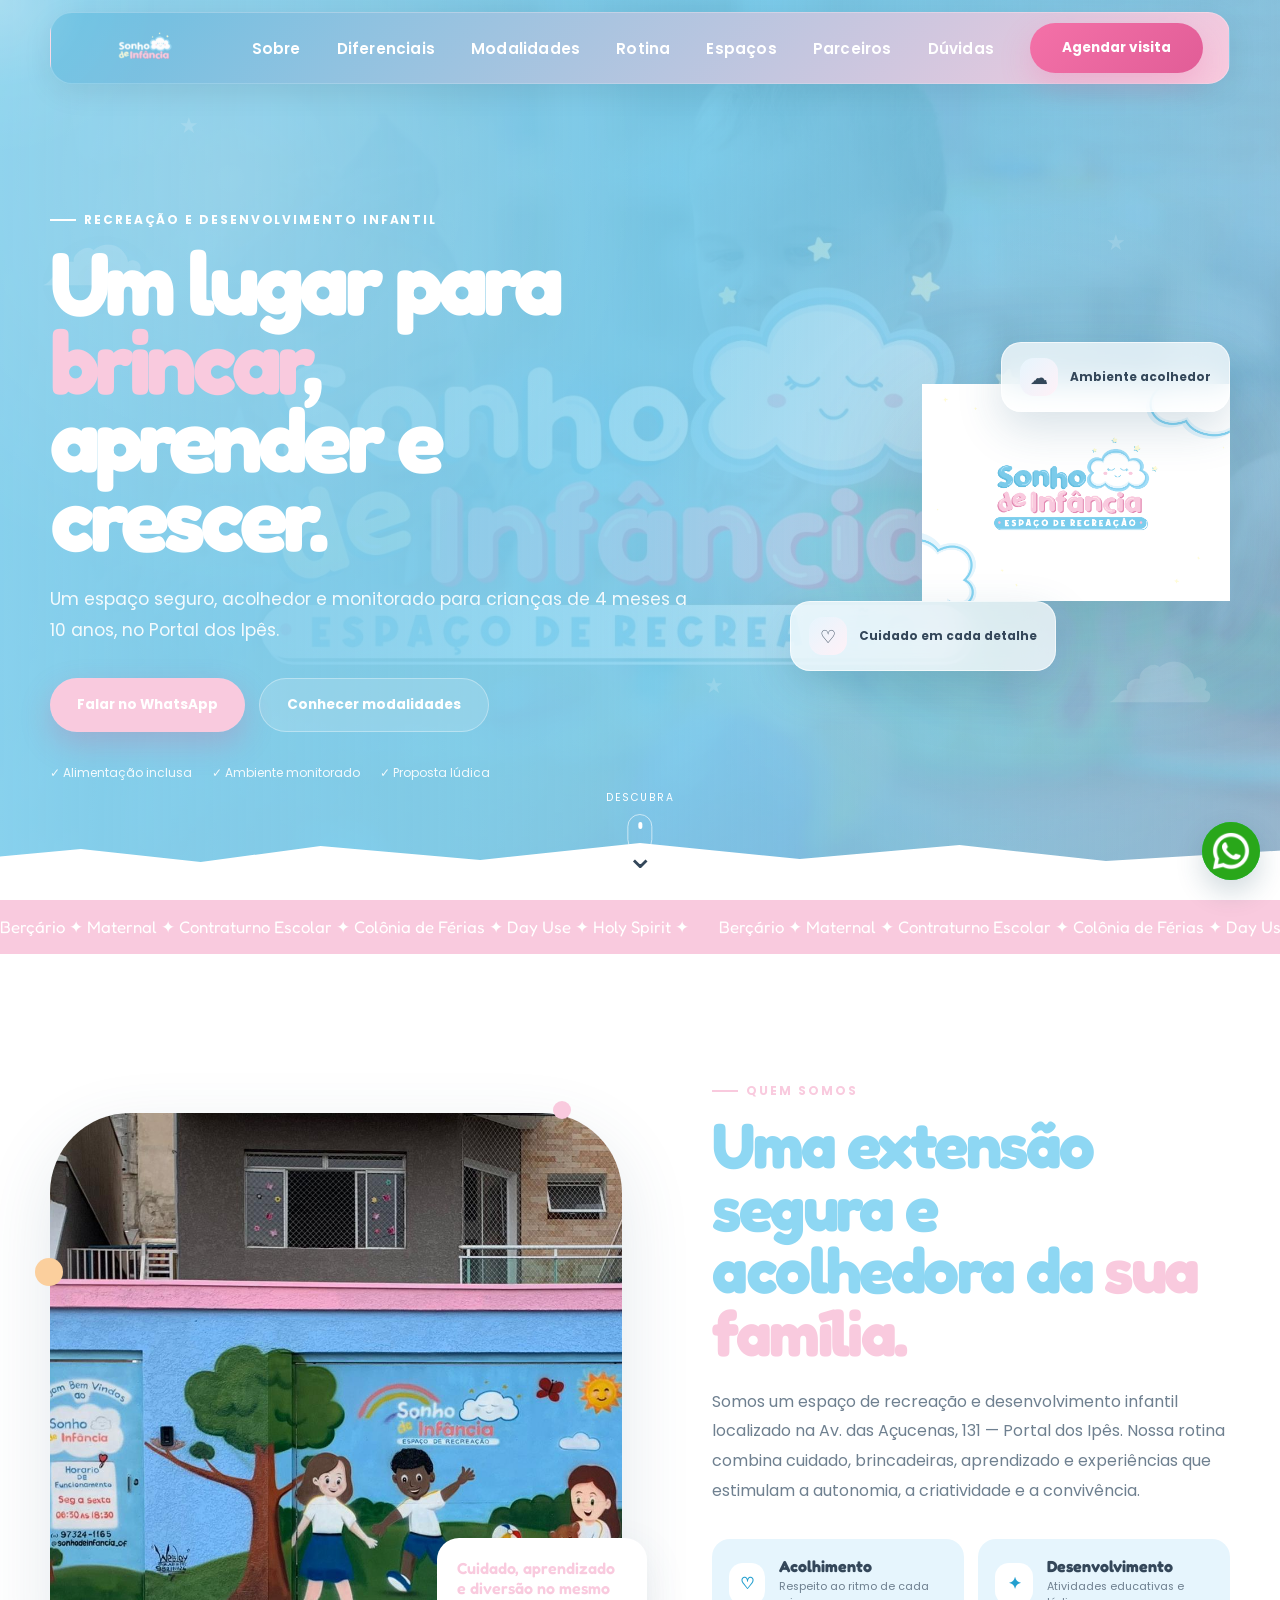
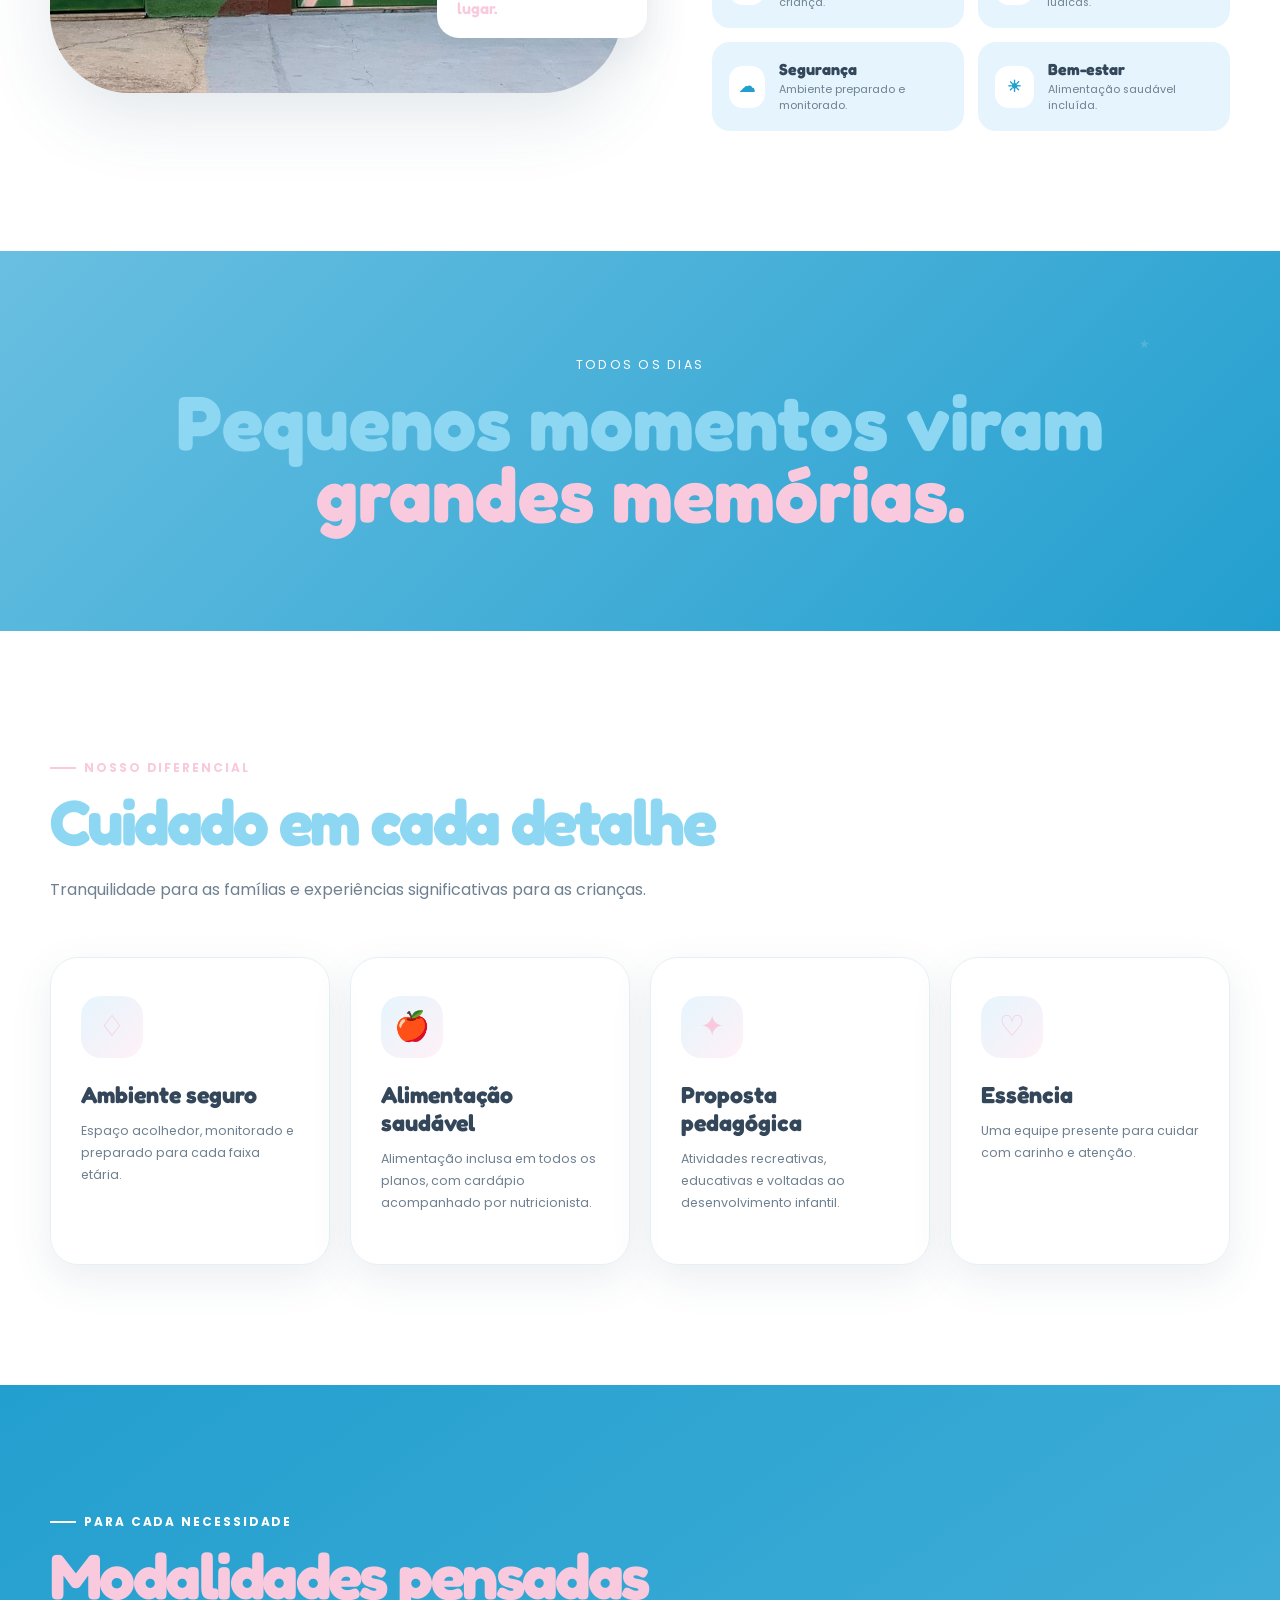
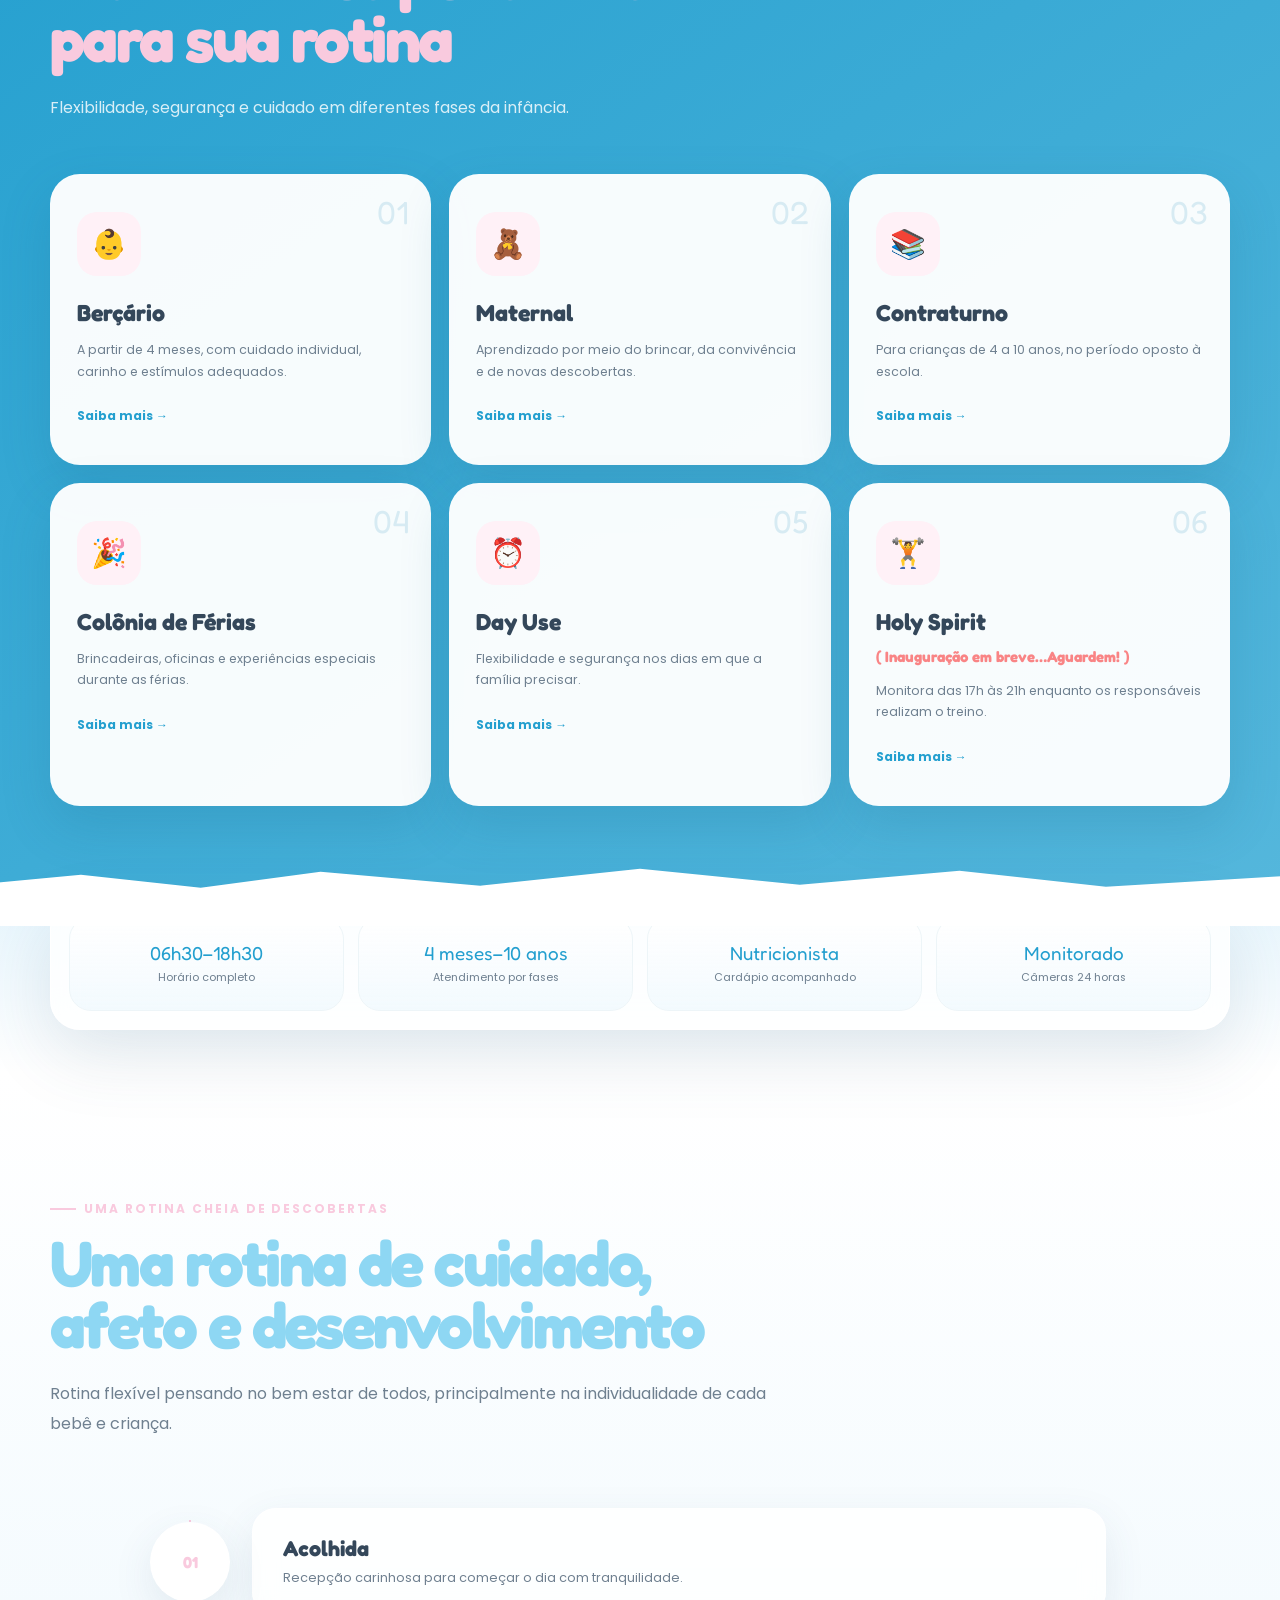
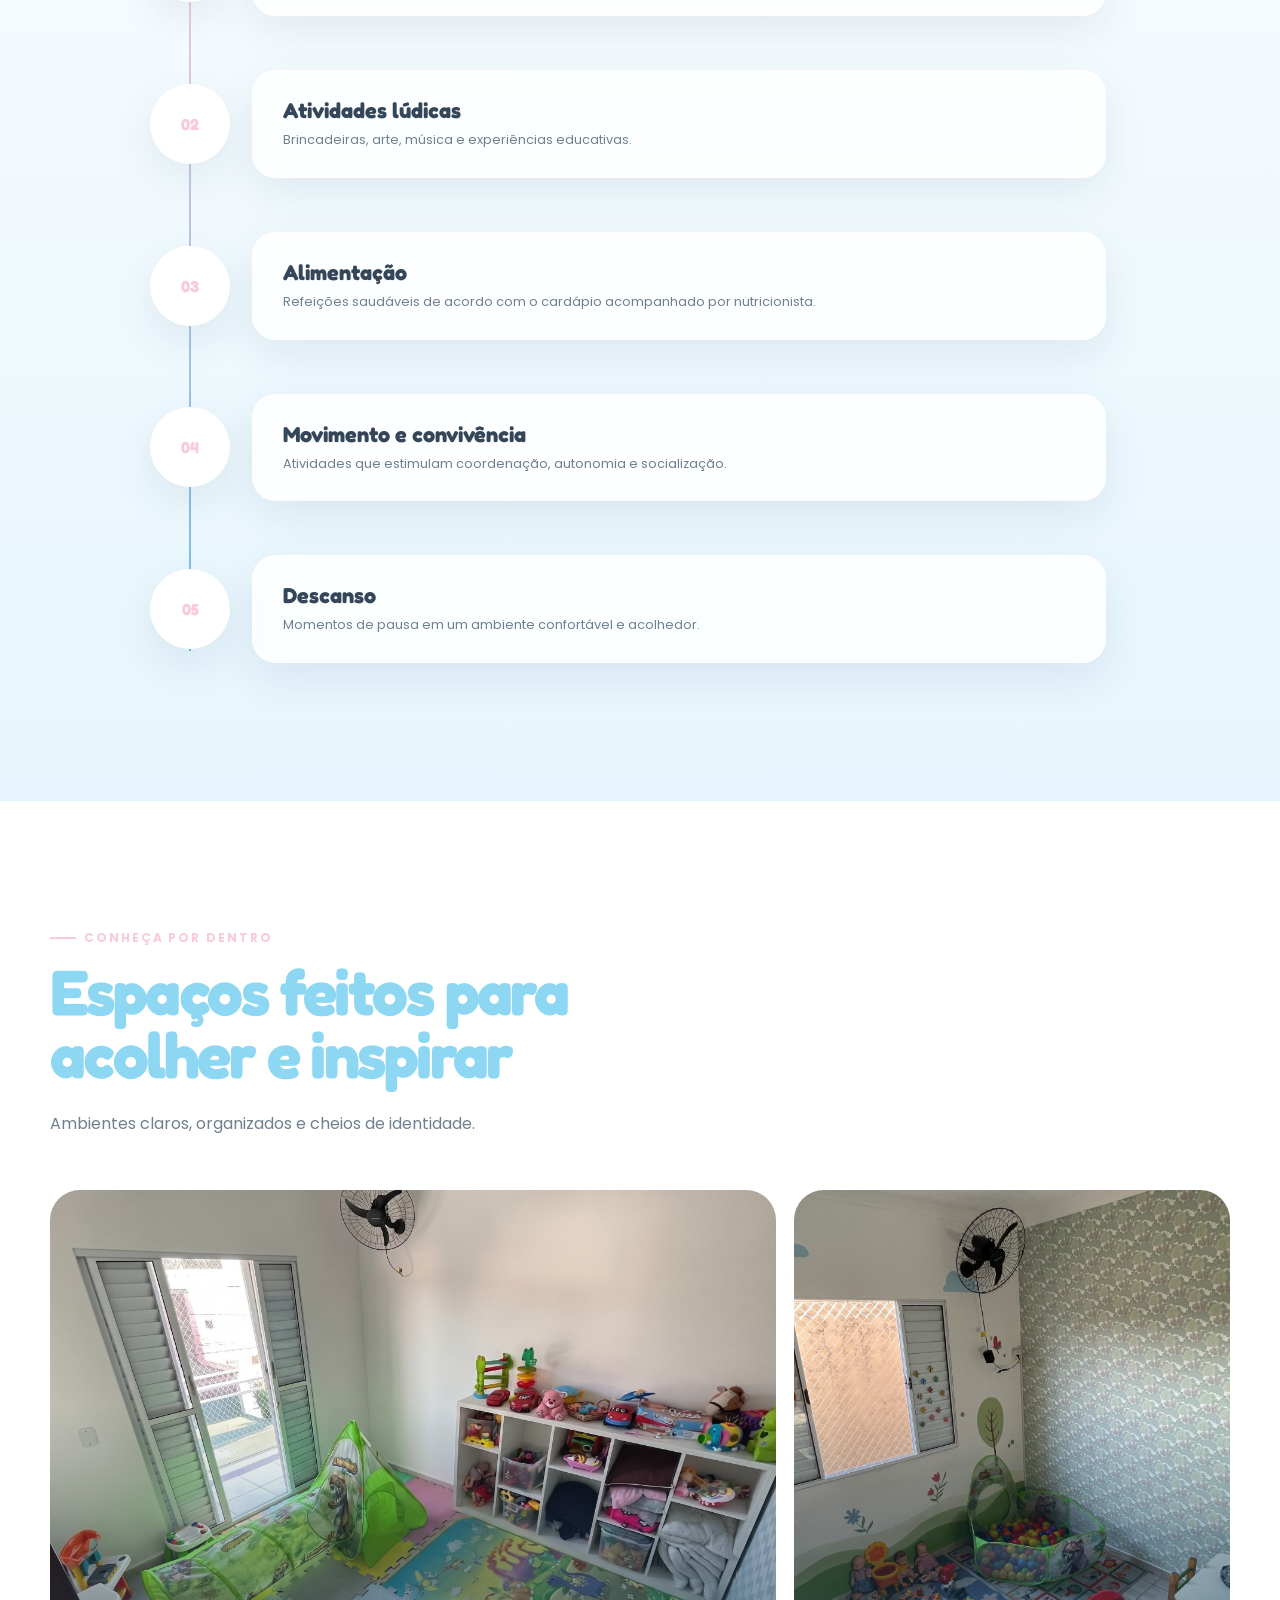
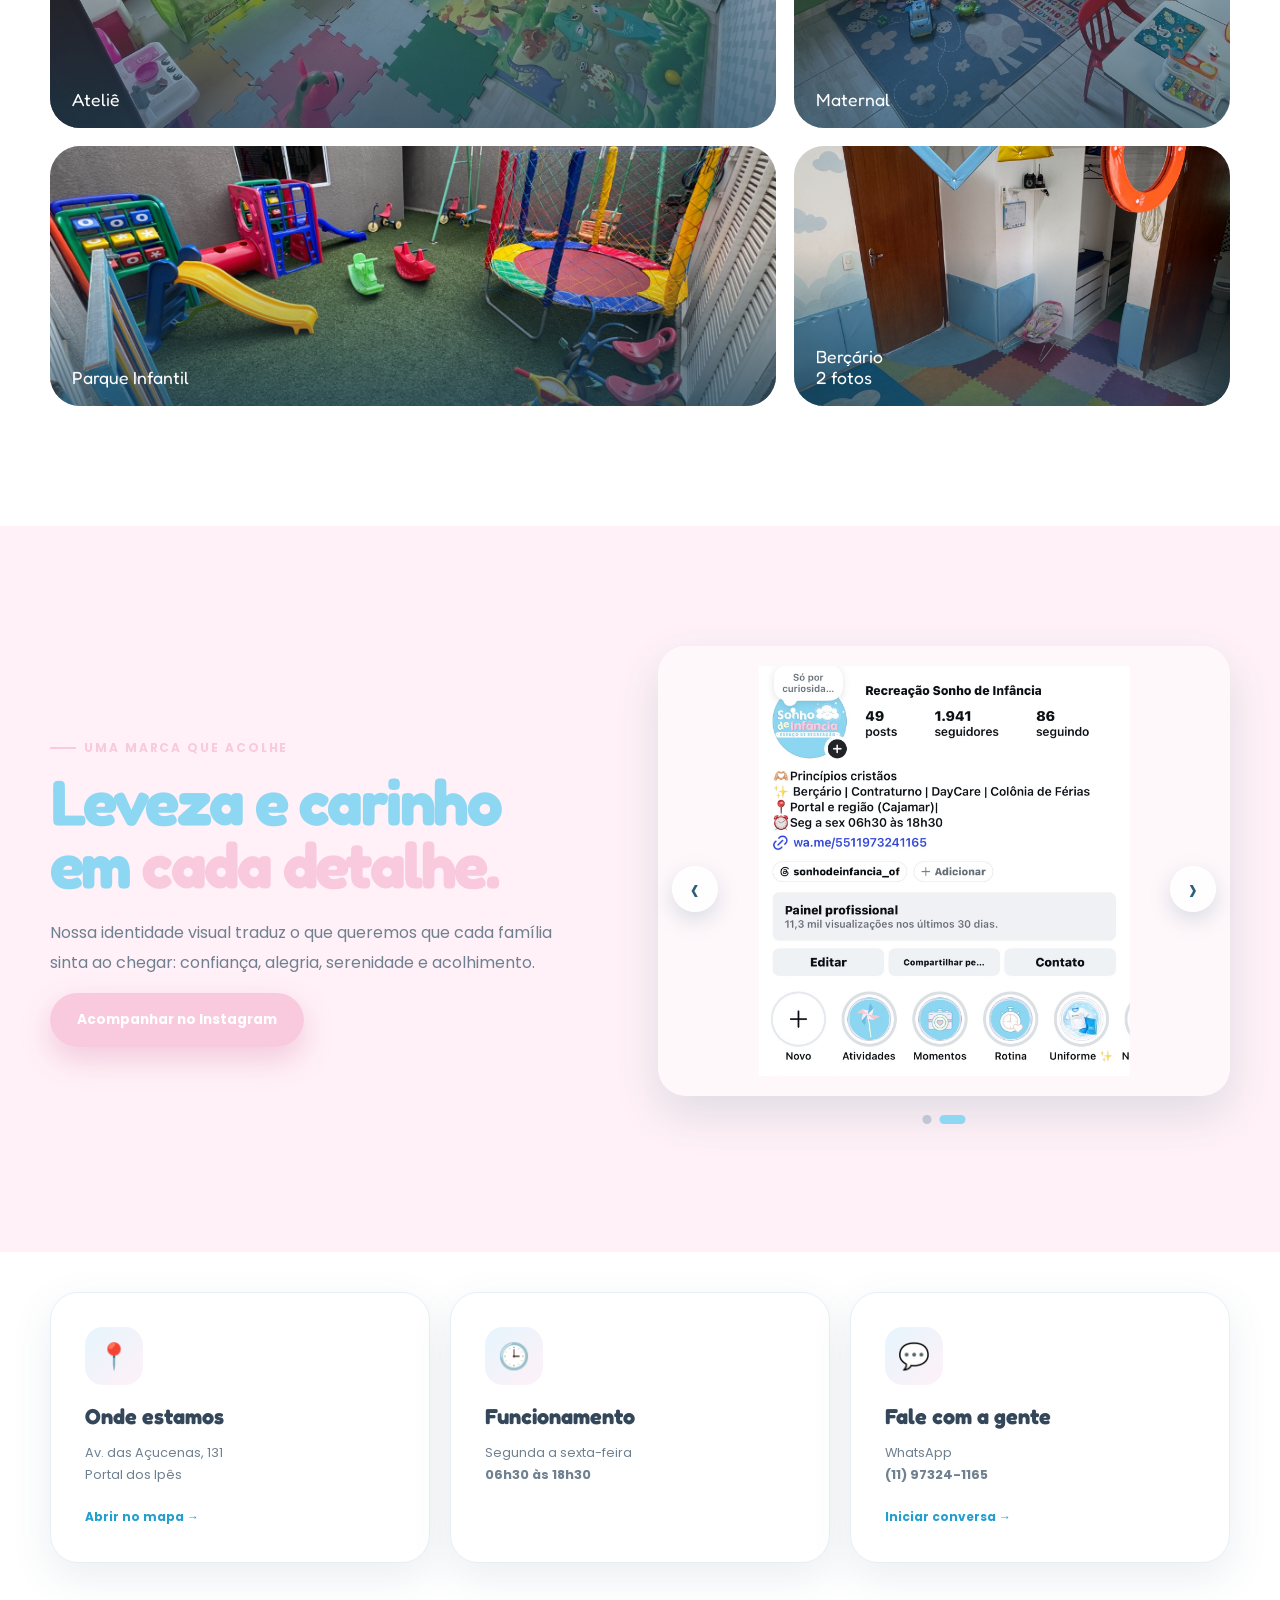
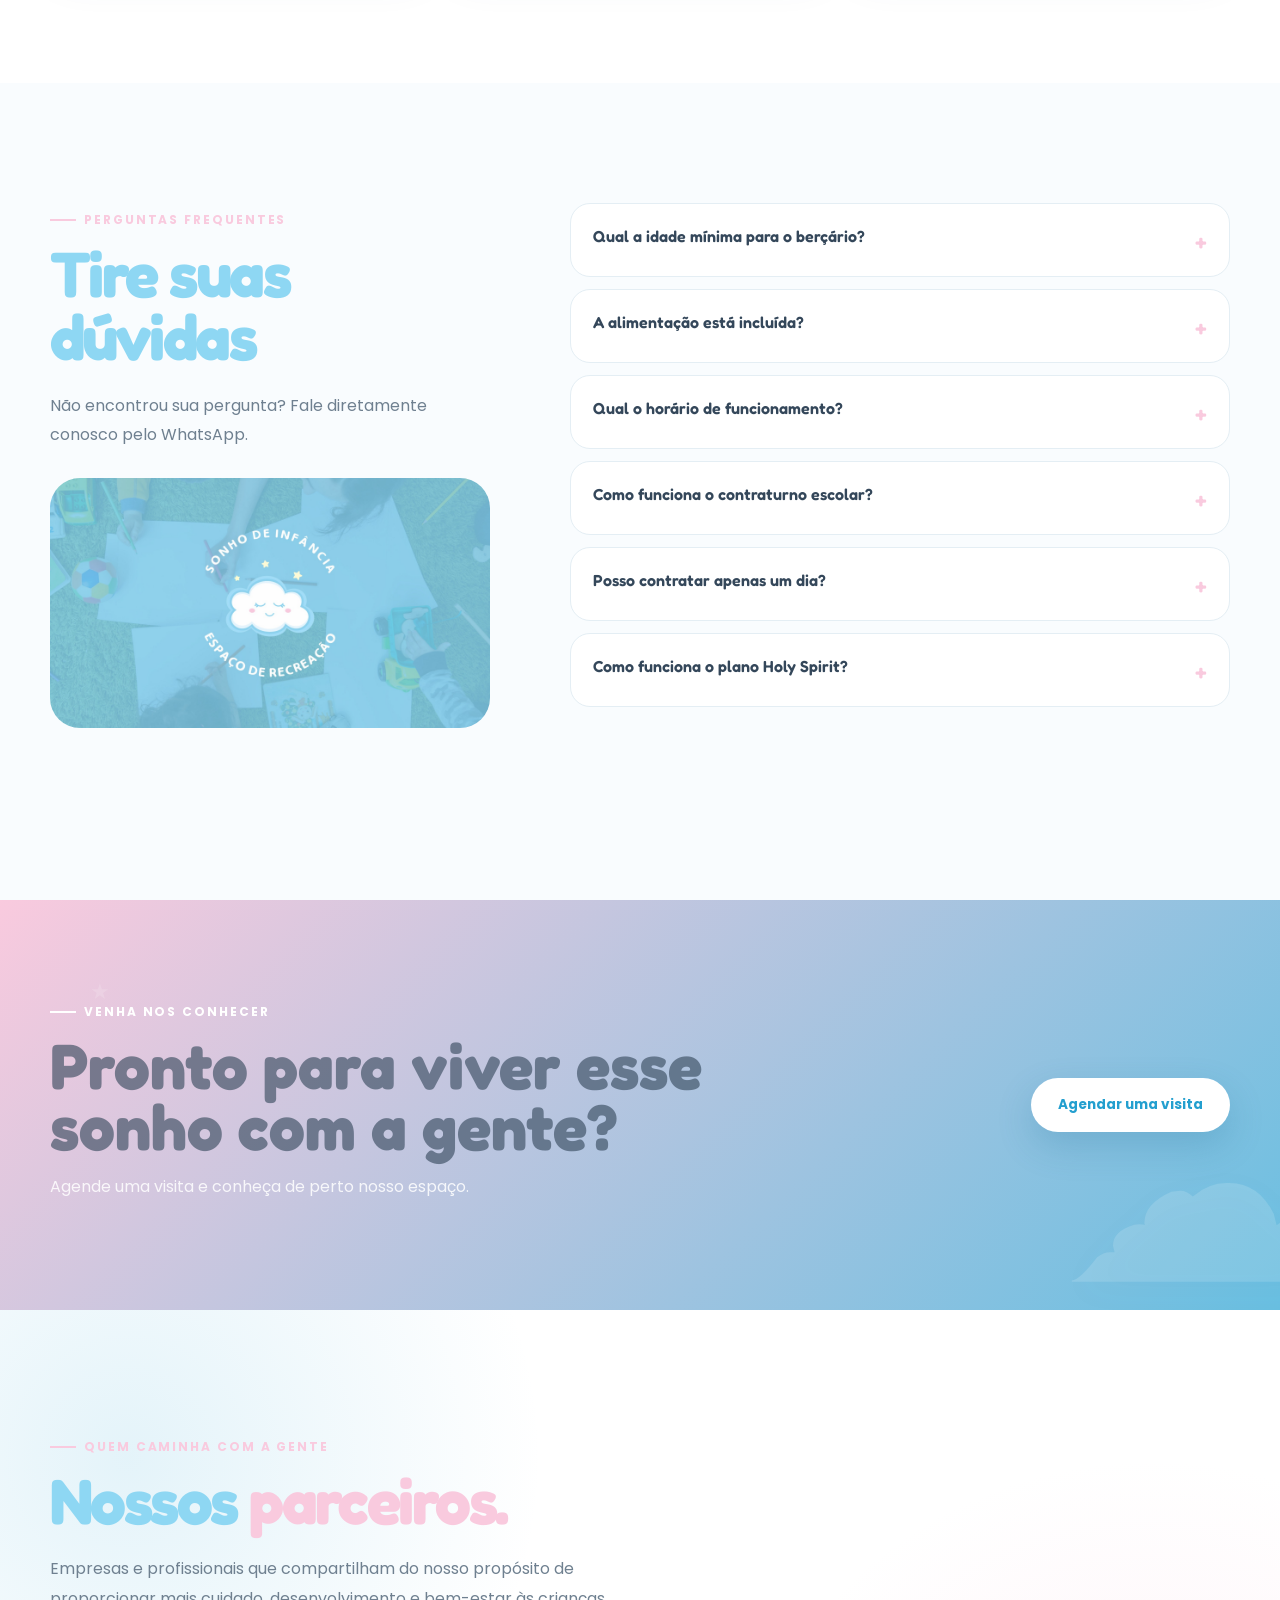
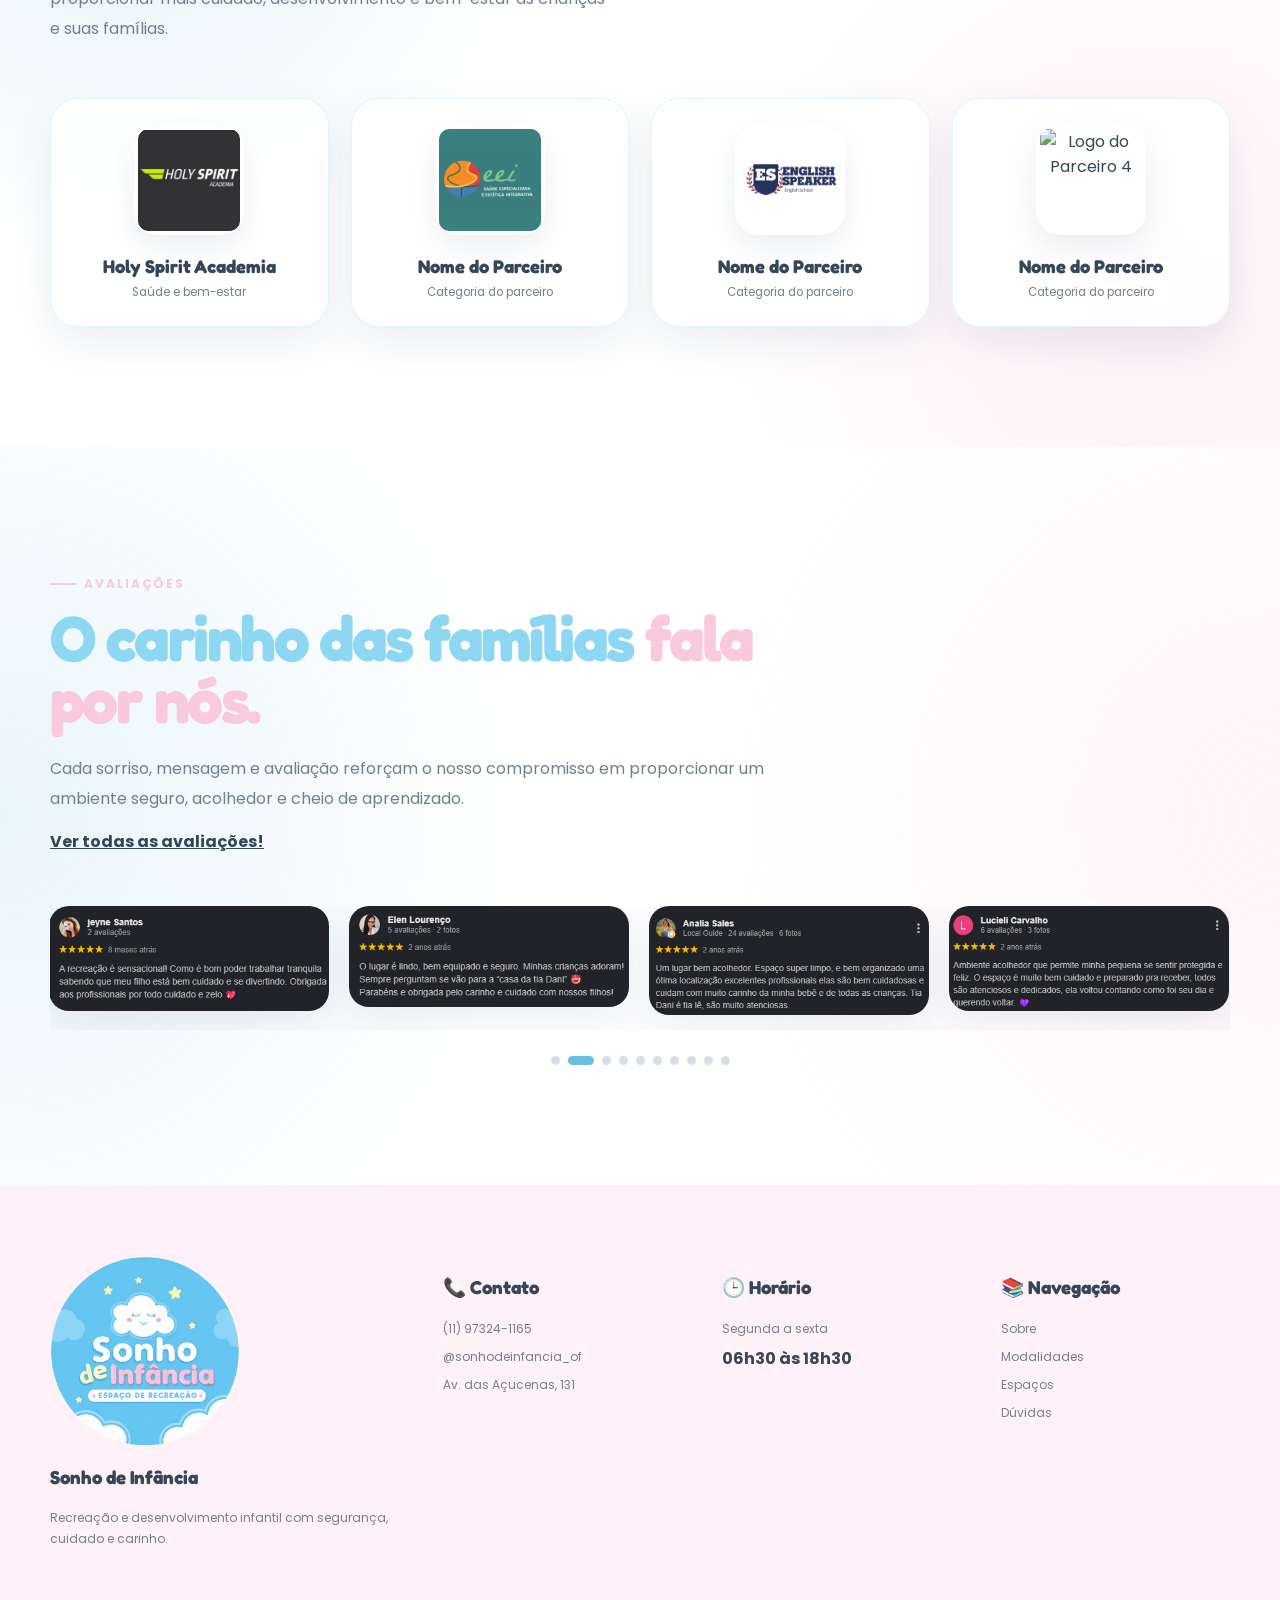
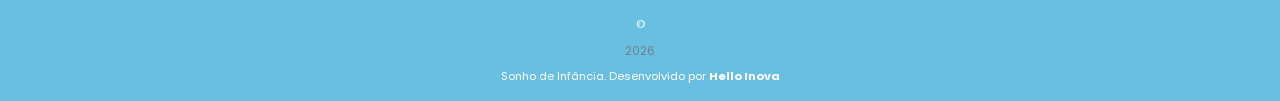
==== commit 2eb14963: "Ajustes da seção Parceiros" ====
--- a/index.html
+++ b/index.html
@@ -406,6 +406,15 @@
                     aprendizado.
 
                 </p>
+                <a 
+                  id="lkAvaliações"
+                  href="https://www.google.com/search?q=sonho+de+infancia+cajamar&rlz=1C1RXQR_pt-PTBR1208BR1208&oq=sonho+de+infancia+cajamar&gs_lcrp=EgZjaHJvbWUyBggAEEUYOTIGCAEQIxgnMgcIAhAuGIAEMgcIAxAAGIAEMgcIBBAAGIAEMgcIBRAAGIAEMgcIBhAuGIAEMgYIBxBFGDzSAQgzMDgyajBqNKgCAbACAfEFvqKfKlJXQHLxBb6inypSV0By&sourceid=chrome&source=chrome.ob&ie=UTF-8#lrd=0x94cf1da1b92672d3:0x4c69c365f9801916,1,,,,"
+                  target="_blank"
+                  rel="noopener noreferrer"
+                  >
+
+                  <strong>Ver todas as avaliações!</strong>
+                </a>
 
             </div>
 
--- a/assets/css/components.css
+++ b/assets/css/components.css
@@ -915,6 +915,11 @@
 /* ==========================================================
    AVALIAÇÕES
 ========================================================== */
+.testimonials #lkAvaliações{
+    /*color:#8ed7f3;*/
+    font-family: "Poppins";
+    text-decoration: underline;
+}
 
 .testimonials{
 
--- a/assets/css/responsive.css
+++ b/assets/css/responsive.css
@@ -442,6 +442,9 @@
     AVALIAÇÕES — CELULAR
     ========================================================== */
 
+    .testimonials #lkAvaliações{
+        color:#8ed7f3;
+    }
     .testimonials{
 
         padding-block:70px;
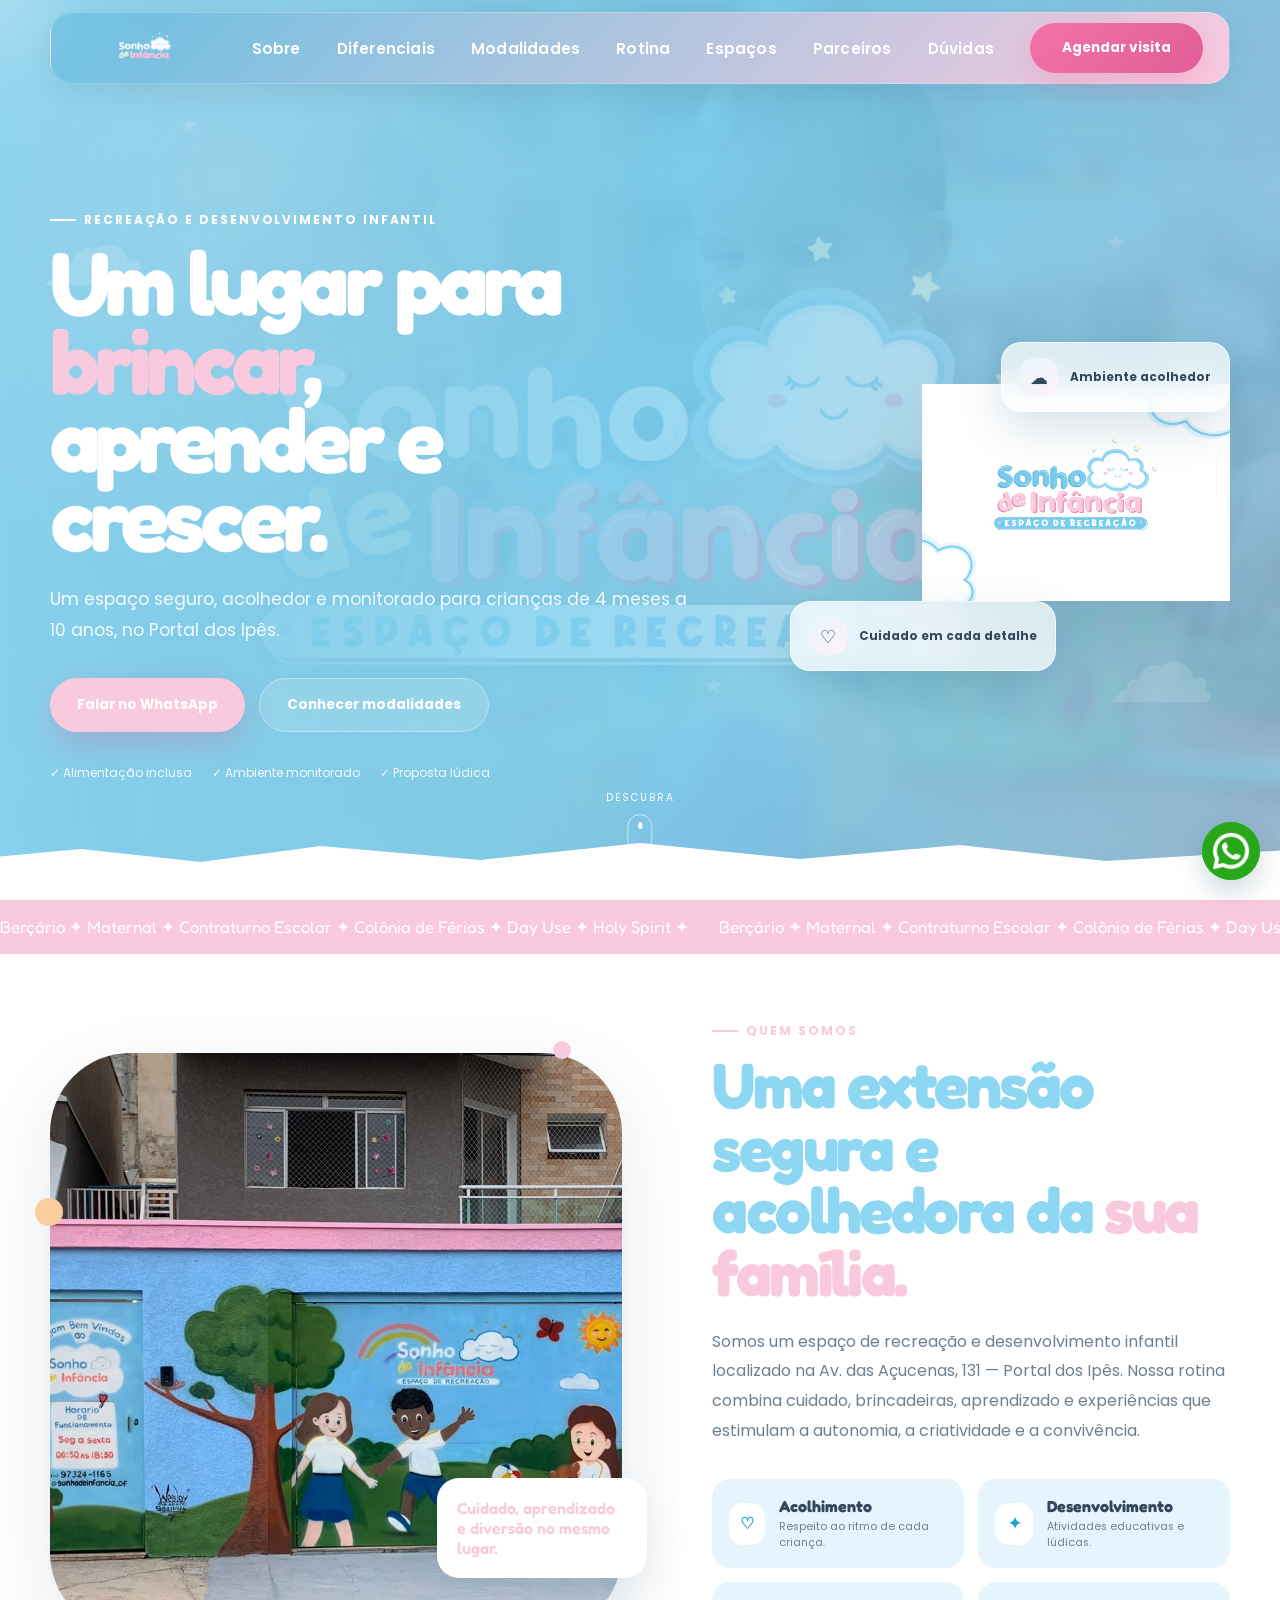
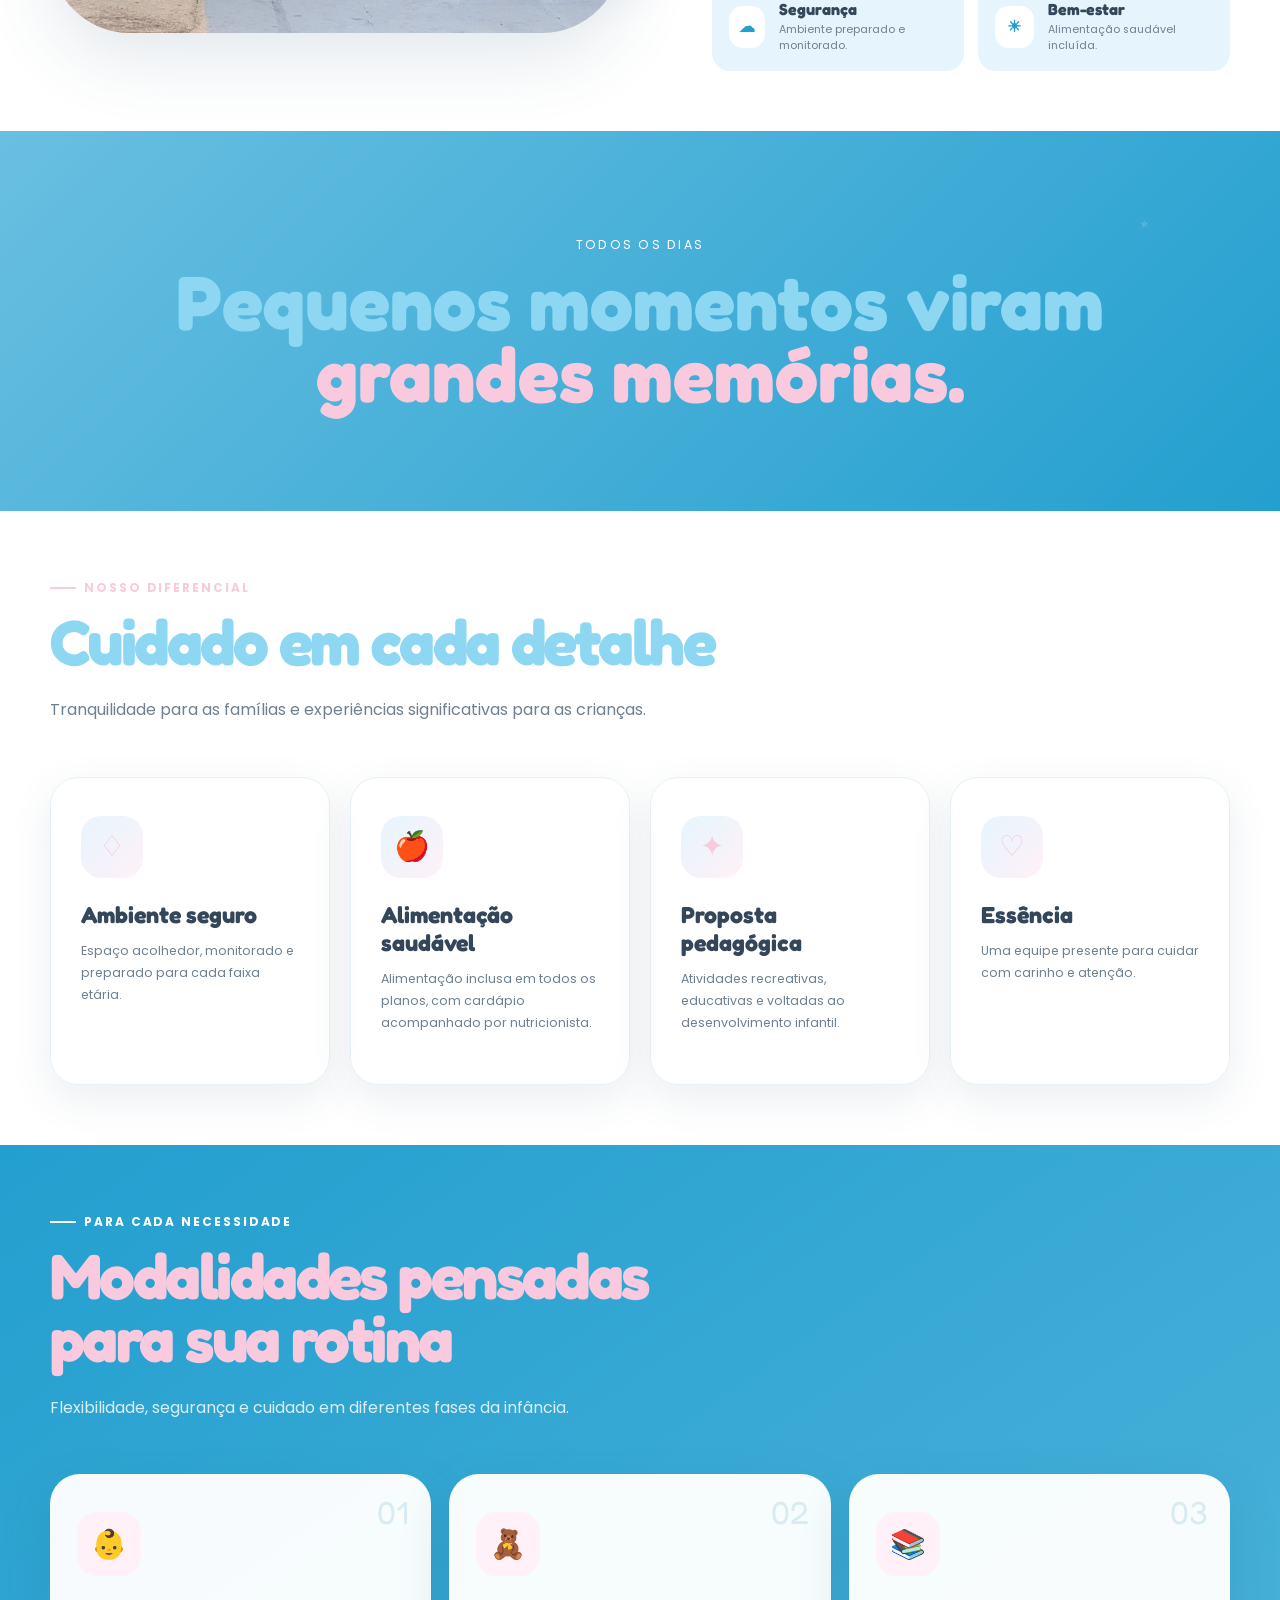
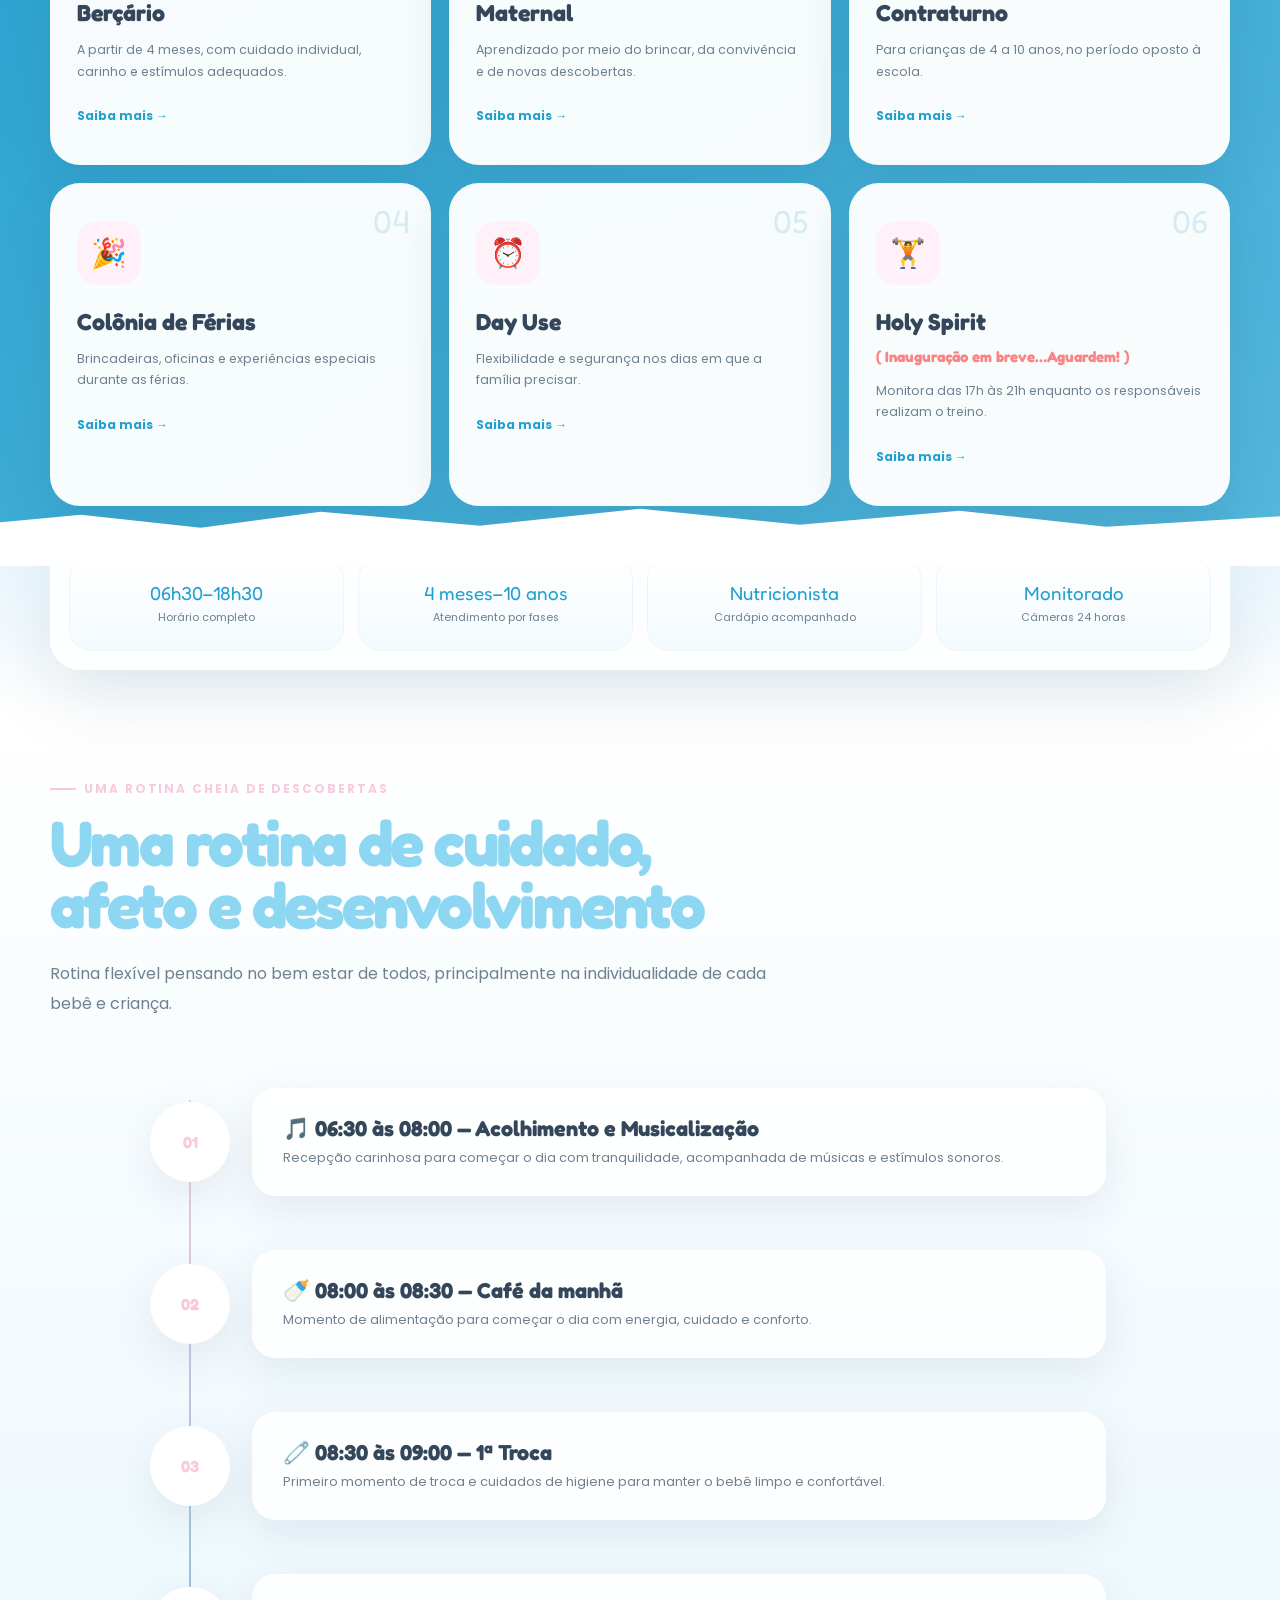
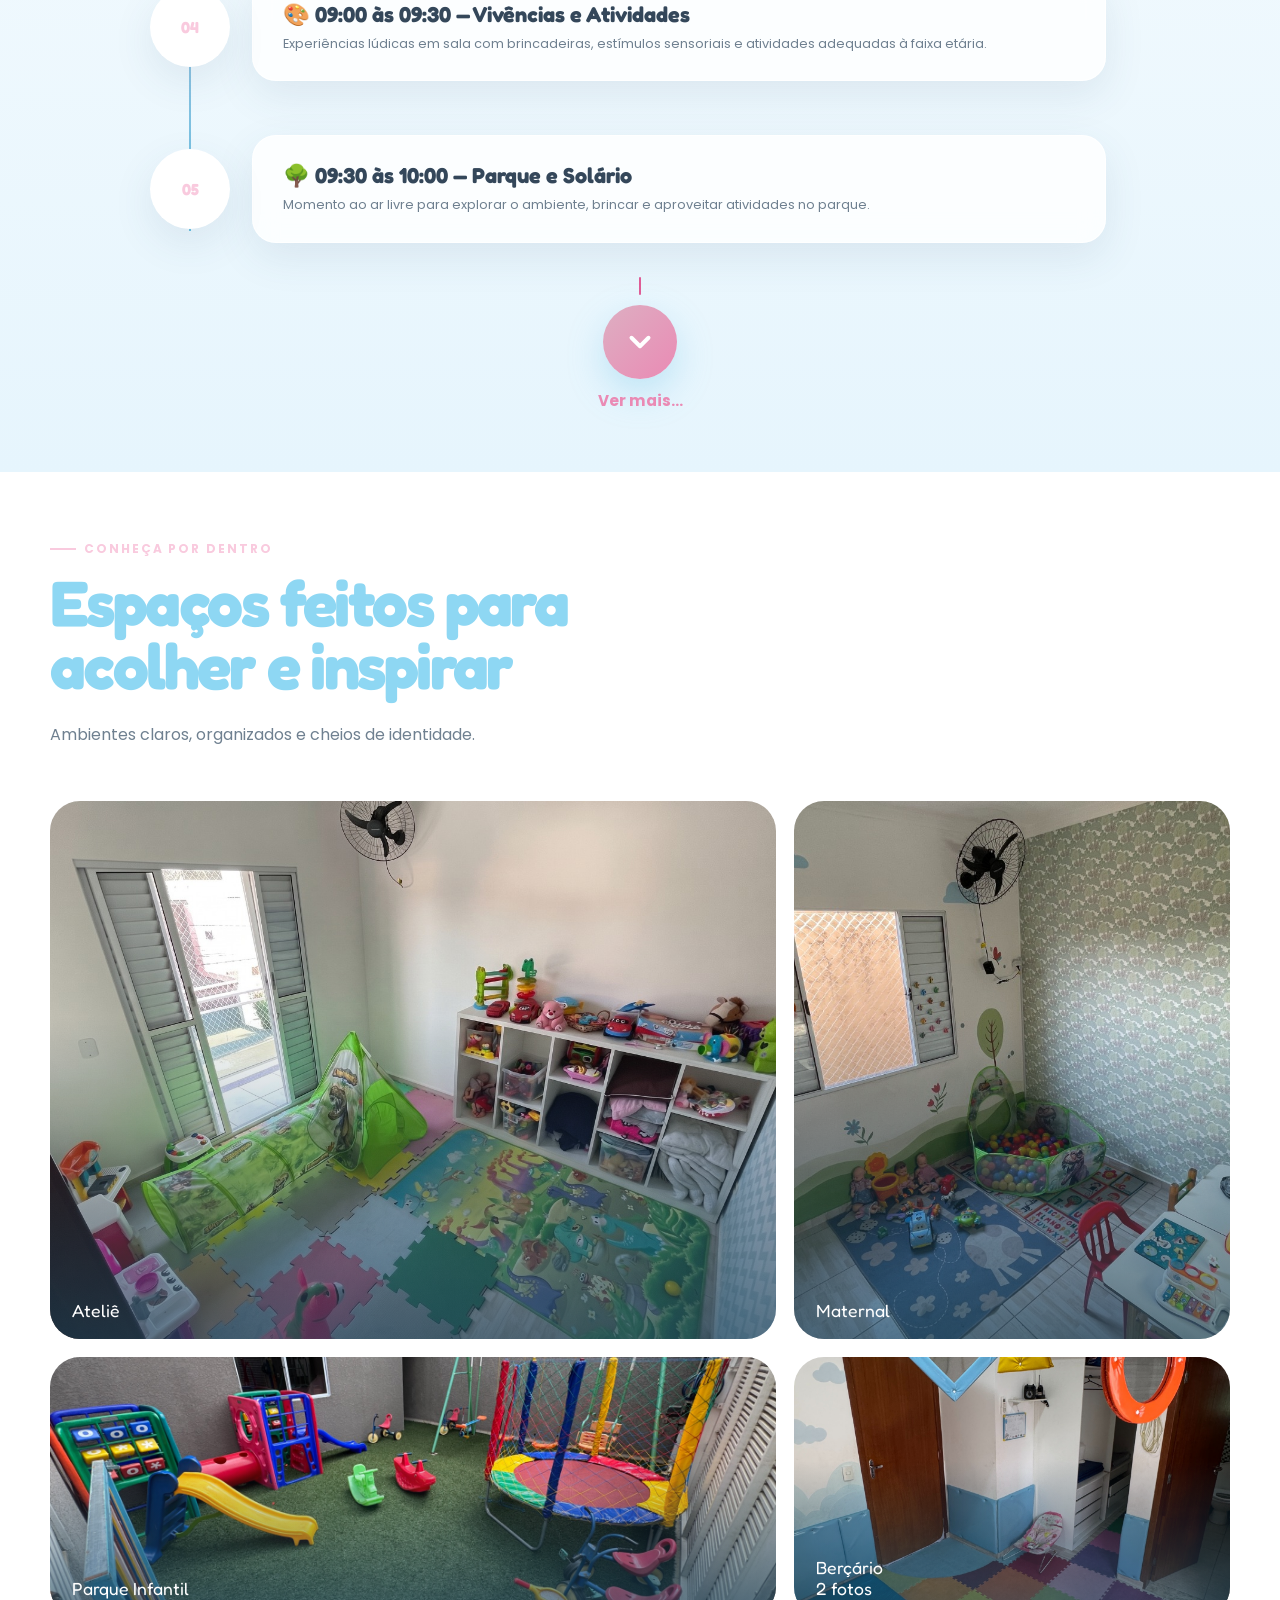
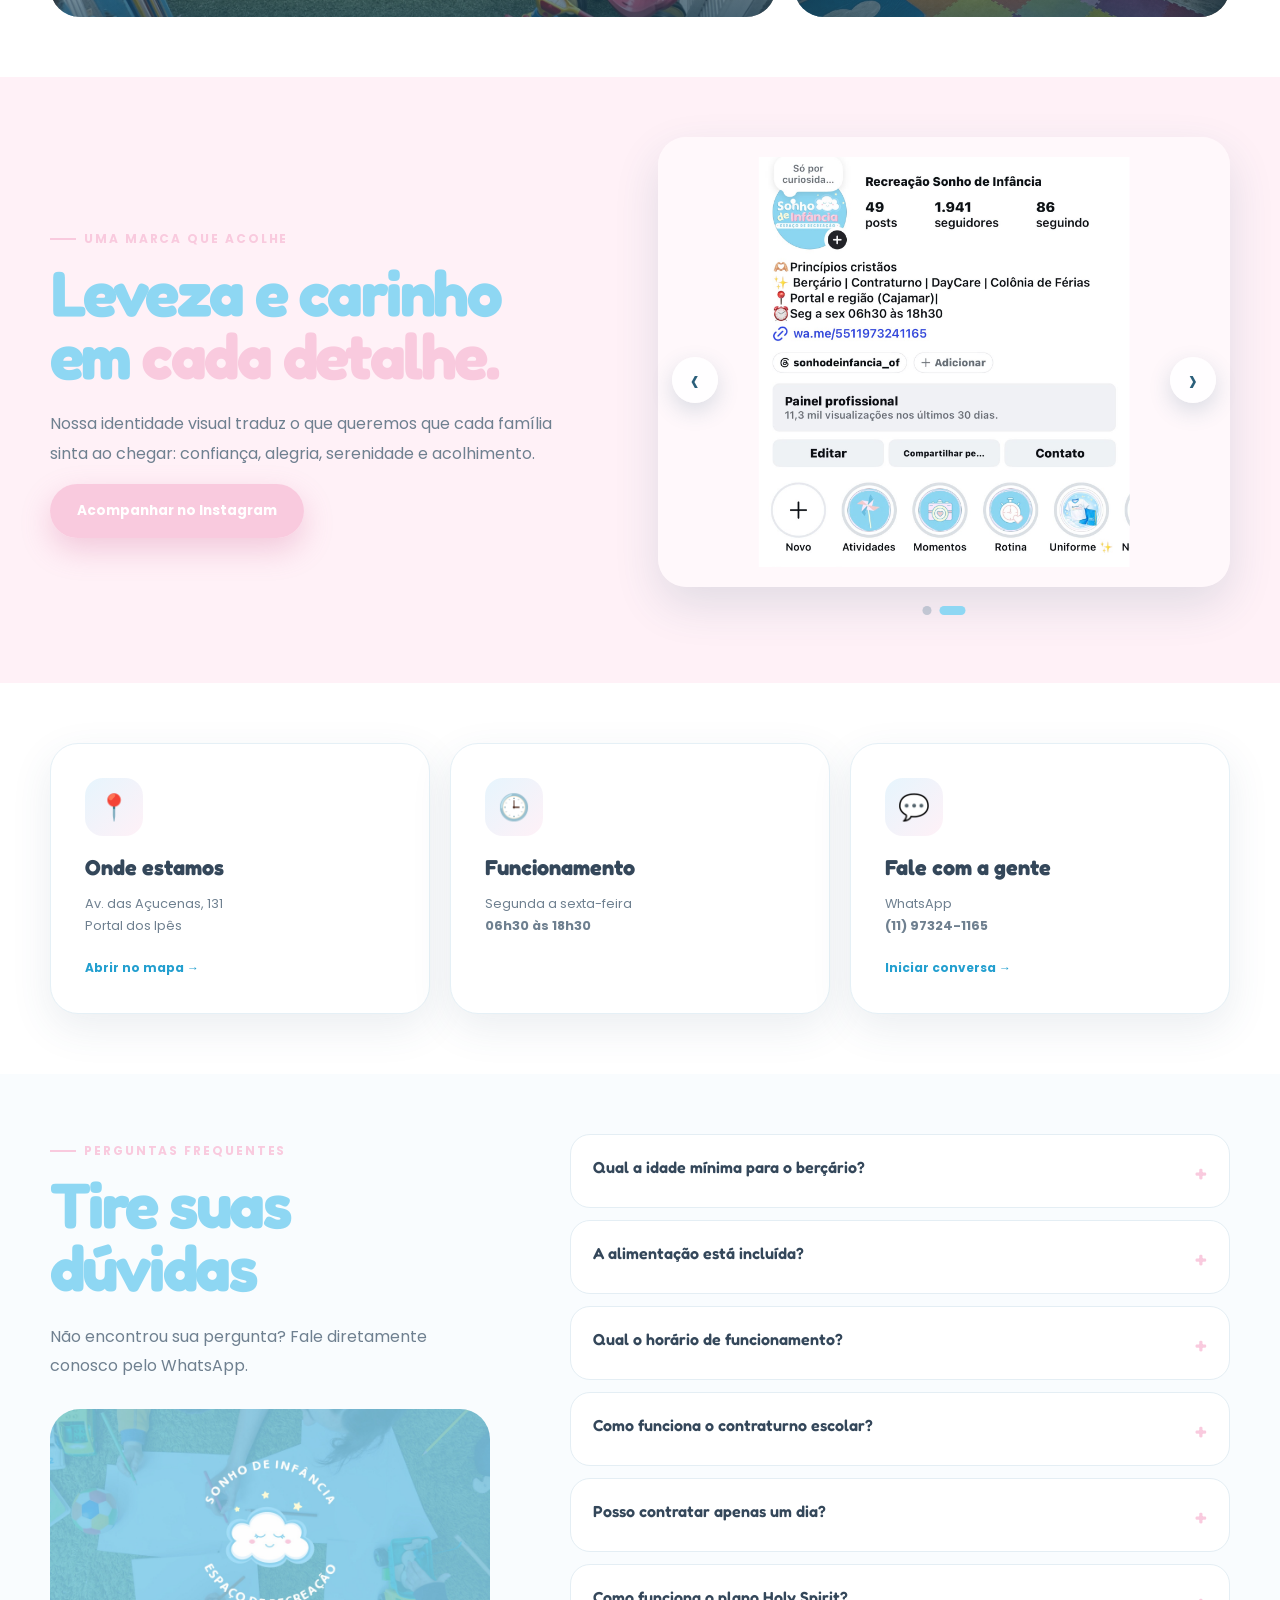
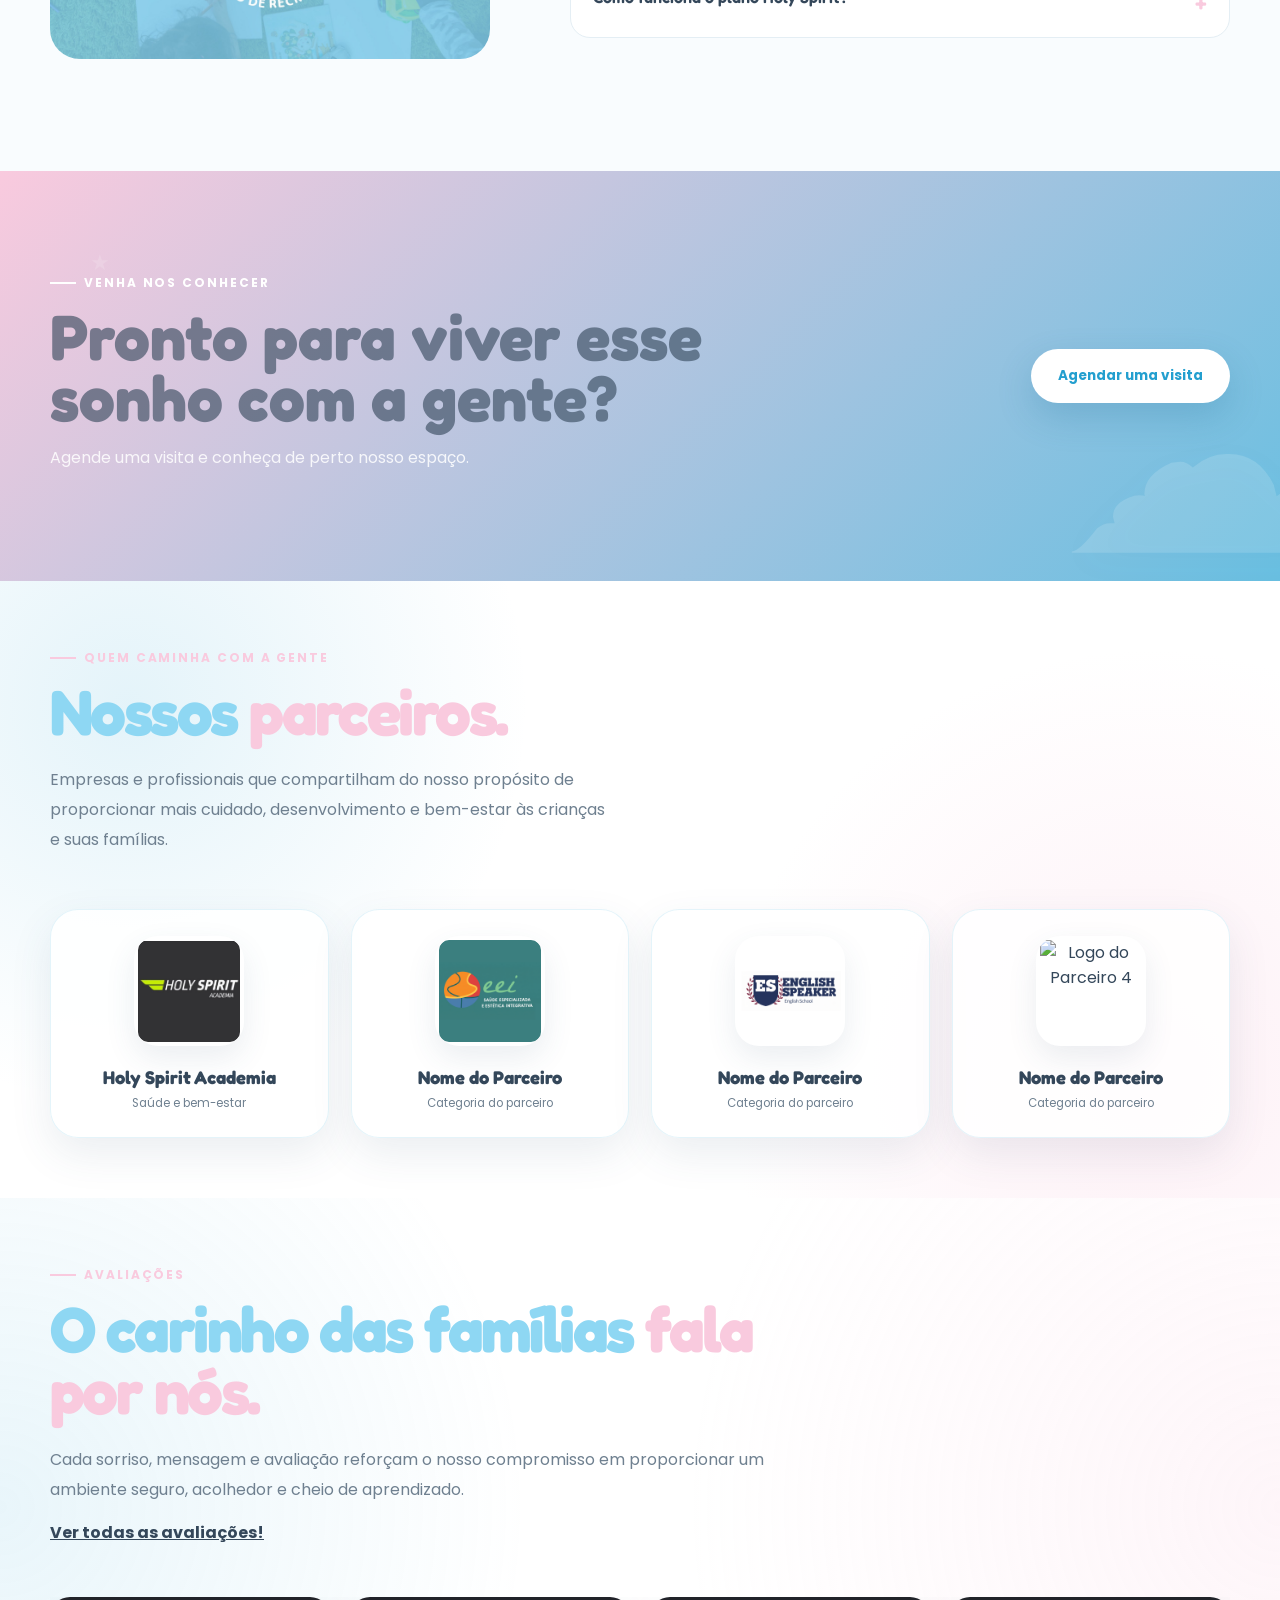
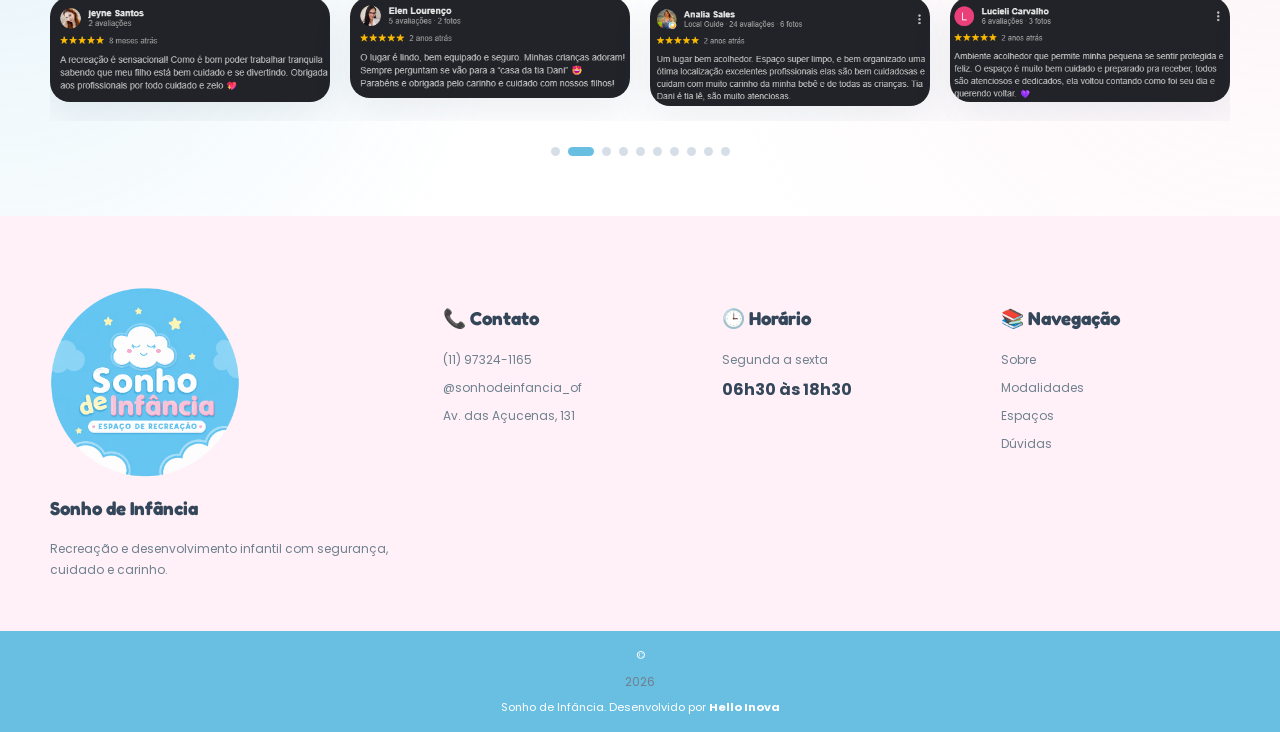
==== commit aa529d7f: "Ajustes na seção rotina" ====
--- a/index.html
+++ b/index.html
@@ -45,7 +45,7 @@
       <!--<span class="brand-title">Sonho de Infância</span> -->
       <button class="menu-button " type="button" aria-label="Abrir menu" aria-expanded="false"><span></span><span></span><span></span></button>
       <nav class="nav" aria-label="Navegação principal">
-        <a href="#sobre">Sobre</a><a href="#diferenciais">Diferenciais</a><a href="#modalidades">Modalidades</a><a href="#rotina">Rotina</a><a href="#espacos">Espaços</a><a href="#parceiros">Parceiros</a><a href="#faq">Dúvidas</a>
+        <a href="#sobre">Sobre</a><a href="#diferenciais">Diferenciais</a><a href="#modalidades">Modalidades</a><a href="#rotina">Rotina</a><a href="#espacos">Espaços</a><a href="#parceiros">Parceiros</a><a href="#faq">Dúvidas</a><a href="#avaliacoes" id="avaliacoes">Avaliações</a>
         <a class="button button--small button--primary magnetic breathing " href="https://wa.me/5511973241165?text=Olá!%20Gostaria%20de%20agendar%20uma%20visita%20à%20Sonho%20de%20Infância." target="_blank" rel="noopener">Agendar visita</a>
       </nav>
     </div>
@@ -137,12 +137,180 @@
     <section class="section routine" id="rotina">
       <div class="container">
         <header class="section-heading reveal"><span class="eyebrow">Uma rotina cheia de descobertas</span><h2>Uma rotina de cuidado, afeto e desenvolvimento</h2><p>Rotina flexível pensando no bem estar de todos, principalmente na individualidade de cada bebê e criança.</p></header>
-        <div class="timeline">
-          <article class="timeline__item reveal"><span>01</span><div><h3>Acolhida</h3><p>Recepção carinhosa para começar o dia com tranquilidade.</p></div></article>
-          <article class="timeline__item reveal"><span>02</span><div><h3>Atividades lúdicas</h3><p>Brincadeiras, arte, música e experiências educativas.</p></div></article>
-          <article class="timeline__item reveal"><span>03</span><div><h3>Alimentação</h3><p>Refeições saudáveis de acordo com o cardápio acompanhado por nutricionista.</p></div></article>
-          <article class="timeline__item reveal"><span>04</span><div><h3>Movimento e convivência</h3><p>Atividades que estimulam coordenação, autonomia e socialização.</p></div></article>
-          <article class="timeline__item reveal"><span>05</span><div><h3>Descanso</h3><p>Momentos de pausa em um ambiente confortável e acolhedor.</p></div></article>
+        <div class="timeline" id="timeline">
+
+          <article class="timeline__item reveal">
+            <span>01</span>
+            <div>
+              <h3>🎵 06:30 às 08:00 — Acolhimento e Musicalização</h3>
+              <p>Recepção carinhosa para começar o dia com tranquilidade, acompanhada de músicas e estímulos sonoros.</p>
+            </div>
+          </article>
+
+          <article class="timeline__item reveal">
+            <span>02</span>
+            <div>
+              <h3>🍼 08:00 às 08:30 — Café da manhã</h3>
+              <p>Momento de alimentação para começar o dia com energia, cuidado e conforto.</p>
+            </div>
+          </article>
+
+          <article class="timeline__item reveal">
+            <span>03</span>
+            <div>
+              <h3>🧷 08:30 às 09:00 — 1ª Troca</h3>
+              <p>Primeiro momento de troca e cuidados de higiene para manter o bebê limpo e confortável.</p>
+            </div>
+          </article>
+
+          <article class="timeline__item reveal">
+            <span>04</span>
+            <div>
+              <h3>🎨 09:00 às 09:30 — Vivências e Atividades</h3>
+              <p>Experiências lúdicas em sala com brincadeiras, estímulos sensoriais e atividades adequadas à faixa etária.</p>
+            </div>
+          </article>
+
+          <article class="timeline__item reveal">
+            <span>05</span>
+            <div>
+              <h3>🌳 09:30 às 10:00 — Parque e Solário</h3>
+              <p>Momento ao ar livre para explorar o ambiente, brincar e aproveitar atividades no parque.</p>
+            </div>
+          </article>
+
+          <article class="timeline__item reveal">
+            <span>06</span>
+            <div>
+              <h3>🛁 10:00 às 10:30 — Banho</h3>
+              <p>Cuidados de higiene realizados com atenção, carinho e respeito à rotina de cada criança.</p>
+            </div>
+          </article>
+
+          <article class="timeline__item reveal">
+            <span>07</span>
+            <div>
+              <h3>🍽️ 10:30 às 11:00 — Almoço e Fruta</h3>
+              <p>Refeição completa acompanhada de fruta, respeitando as necessidades alimentares dos pequenos.</p>
+            </div>
+          </article>
+
+          <article class="timeline__item reveal">
+            <span>08</span>
+            <div>
+              <h3>🪥 11:00 às 11:30 — 2ª Troca e Escovação</h3>
+              <p>Momento de troca, higienização e cuidados com a saúde bucal após a refeição.</p>
+            </div>
+          </article>
+
+          <article class="timeline__item reveal">
+            <span>09</span>
+            <div>
+              <h3>😴 11:30 às 13:00 — Soninho</h3>
+              <p>Período de descanso em um ambiente tranquilo, confortável e preparado para o sono.</p>
+            </div>
+          </article>
+
+          <article class="timeline__item reveal">
+            <span>10</span>
+            <div>
+              <h3>🍼 13:00 às 13:30 — Mamadeira</h3>
+              <p>Momento de alimentação com mamadeira, respeitando os horários e orientações de cada família.</p>
+            </div>
+          </article>
+
+          <article class="timeline__item reveal">
+            <span>11</span>
+            <div>
+              <h3>🧼 13:30 às 14:30 — 3ª Troca e Higienização</h3>
+              <p>Cuidados de troca e higiene realizados de forma individualizada para garantir bem-estar.</p>
+            </div>
+          </article>
+
+          <article class="timeline__item reveal">
+            <span>12</span>
+            <div>
+              <h3>🍎 14:30 às 15:00 — Fruta</h3>
+              <p>Lanche leve com frutas para repor as energias durante o período da tarde.</p>
+            </div>
+          </article>
+
+          <article class="timeline__item reveal">
+            <span>13</span>
+            <div>
+              <h3>📚 15:30 às 16:00 — Contação de História</h3>
+              <p>Histórias contadas de forma lúdica para estimular a imaginação, a linguagem e a atenção.</p>
+            </div>
+          </article>
+
+          <article class="timeline__item reveal">
+            <span>14</span>
+            <div>
+              <h3>🍲 16:00 às 16:30 — Jantar</h3>
+              <p>Refeição da tarde preparada para proporcionar nutrição e conforto antes do encerramento do dia.</p>
+            </div>
+          </article>
+
+          <article class="timeline__item reveal">
+            <span>15</span>
+            <div>
+              <h3>🧷😴 16:30 às 17:30 — 4ª Troca e Soninho</h3>
+              <p>Momento de troca seguido de descanso para as crianças que necessitam dormir no final da tarde.</p>
+            </div>
+          </article>
+
+          <article class="timeline__item reveal">
+            <span>16</span>
+            <div>
+              <h3>🚌 16:30 às 17:30 — 1ª Saída</h3>
+              <p>Primeiro período de saída, organizado conforme os horários previamente combinados com as famílias.</p>
+            </div>
+          </article>
+
+          <article class="timeline__item reveal">
+            <span>17</span>
+            <div>
+              <h3>🍼 17:45 — Última Mamadeira</h3>
+              <p>Último momento de mamadeira antes do encerramento da rotina diária.</p>
+            </div>
+          </article>
+
+          <article class="timeline__item reveal">
+            <span>18</span>
+            <div>
+              <h3>🚌🧷 18:00 às 18:30 — Saída e 5ª Troca</h3>
+              <p>Período final de saída com a última troca, garantindo que a criança retorne para casa limpa e confortável.</p>
+            </div>
+          </article>
+
+        </div>
+        <div class="timeline__actions">
+
+            <button
+                id="toggleTimeline"
+                class="timeline__expand"
+                aria-label="Expandir rotina">
+
+                <svg
+                    class="timeline__expand-arrow"
+                    xmlns="http://www.w3.org/2000/svg"
+                    viewBox="0 0 24 24"
+                    fill="none"
+                    stroke="currentColor"
+                    stroke-width="2.8"
+                    stroke-linecap="round"
+                    stroke-linejoin="round">
+
+                    <polyline points="6 9 12 15 18 9"></polyline>
+
+                </svg>
+
+            </button>
+
+            <span class="timeline__expand-text">
+                Ver mais...
+            </span>
+
         </div>
       </div>
     </section>
@@ -694,7 +862,6 @@
 </script>
 
 
-<div class="scroll-indicator">⌄</div>
 <script>
 document.addEventListener('scroll',()=>{
  const h=document.querySelector('header');
--- a/assets/css/components.css
+++ b/assets/css/components.css
@@ -18,6 +18,9 @@
     z-index:1000;
 
     pointer-events:none;
+}
+.header #avaliacoes{
+    display: none;
 }
 
 .header__inner{
@@ -1100,6 +1103,9 @@
 }
 
 /* Indicadores */
+.section{
+    padding: 60px 0;
+}
 
 .testimonials-carousel__dots{
 
@@ -1143,6 +1149,139 @@
     background:var(--blue);
 
 }
+.timeline.collapsed .timeline__item:nth-child(n+6){
+
+    display:none;
+
+}
+
+.timeline__actions{
+
+    display:flex;
+    flex-direction:column;
+    align-items:center;
+    gap:10px;
+
+    margin-top:16px;
+
+}
+
+.timeline__expand{
+
+    width:74px;
+    height:74px;
+
+    border:none;
+    border-radius:50%;
+
+    background:linear-gradient(
+        135deg,
+        #ddafc2,
+        #ea8ab4
+    );
+
+    color:#fff;
+
+    display:flex;
+    align-items:center;
+    justify-content:center;
+
+    cursor:pointer;
+
+    box-shadow:
+        0 14px 35px rgba(114,198,233,.35);
+
+    transition:
+        transform .35s,
+        box-shadow .35s;
+
+    animation:pulseTimeline 2.5s infinite;
+
+}
+
+.timeline__expand:hover{
+
+    transform:translateY(-5px) scale(1.06);
+
+    box-shadow:
+        0 22px 45px rgba(114,198,233,.45);
+
+}
+
+.timeline__expand:active{
+
+    transform:scale(.96);
+
+}
+
+.timeline__expand-arrow{
+
+    width:34px;
+    height:34px;
+
+    color:#fff;
+
+    transition:transform .35s ease;
+
+}
+
+.timeline__expand-arrow.expanded{
+
+    transform:rotate(180deg);
+
+}
+
+.timeline__expand-text{
+
+    font-size:.95rem;
+
+    font-weight:700;
+
+    color:#ea8ab4;
+
+}
+.timeline__actions::before{
+
+    content:"";
+
+    width:2px;
+    height:18px;
+
+    background:#e15d97;
+
+    border-radius:999px;
+
+}
+@keyframes pulseTimeline{
+
+    0%{
+
+        transform:scale(1);
+
+        box-shadow:
+            0 0 0 0 rgba(114,198,233,.35);
+
+    }
+
+    70%{
+
+        transform:scale(1.08);
+
+        box-shadow:
+            0 0 0 18px rgba(114,198,233,0);
+
+    }
+
+    100%{
+
+        transform:scale(1);
+
+        box-shadow:
+            0 0 0 0 rgba(114,198,233,0);
+
+    }
+
+}
 
 
 @keyframes auroraShift{to{transform:translate3d(2%,-1%,0) scale(1.05)}}
@@ -1181,7 +1320,6 @@
     }
 
 }
-
 @media(max-width:1024px){.hero__visual{display:none}.experience-band__grid{grid-template-columns:repeat(2,1fr)}.cursor-glow{display:none}}
 @media(max-width:680px){
 
@@ -1328,7 +1466,6 @@
     }
 
 }
-
 /* ==========================================
    ANIMAÇÕES
 ========================================== */
@@ -1349,7 +1486,6 @@
         }
 
 }
-
 @keyframes gradientMove{
 
     0%{
@@ -1365,7 +1501,6 @@
     }
 
 }
-
 @keyframes floatButton{
 
     0%,100%{
--- a/assets/css/responsive.css
+++ b/assets/css/responsive.css
@@ -13,6 +13,9 @@
 
     .partners__grid{
         grid-template-columns:repeat(2,minmax(0,1fr));
+    }
+    .header #avaliacoes{
+        display: none;
     }
 
     .menu-button{
@@ -148,6 +151,10 @@
 
 @media (max-width:680px){
 
+    .header #avaliacoes{
+        display: block;
+    }
+
     .container{
         width:min(calc(100% - 28px),var(--container));
         margin-inline:auto;
@@ -444,6 +451,8 @@
 
     .testimonials #lkAvaliações{
         color:#8ed7f3;
+        text-decoration: underline;
+
     }
     .testimonials{
 
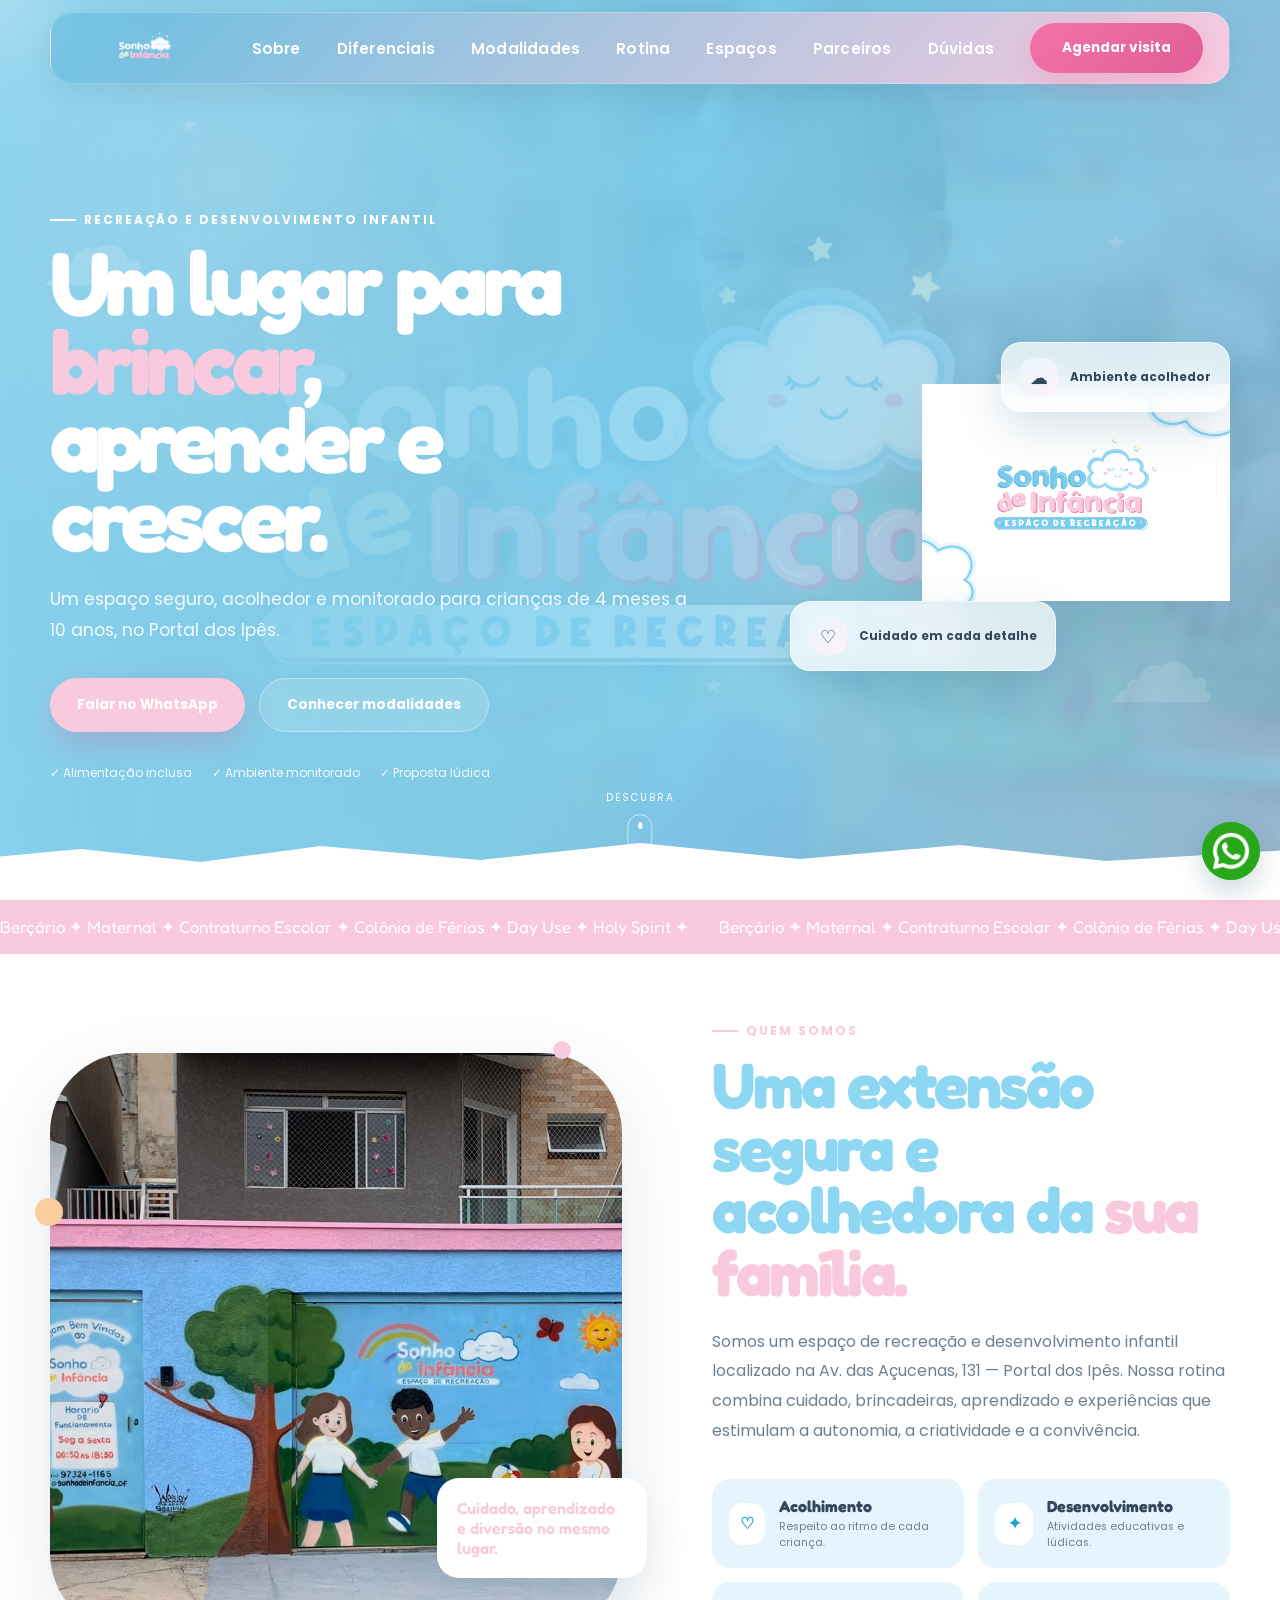
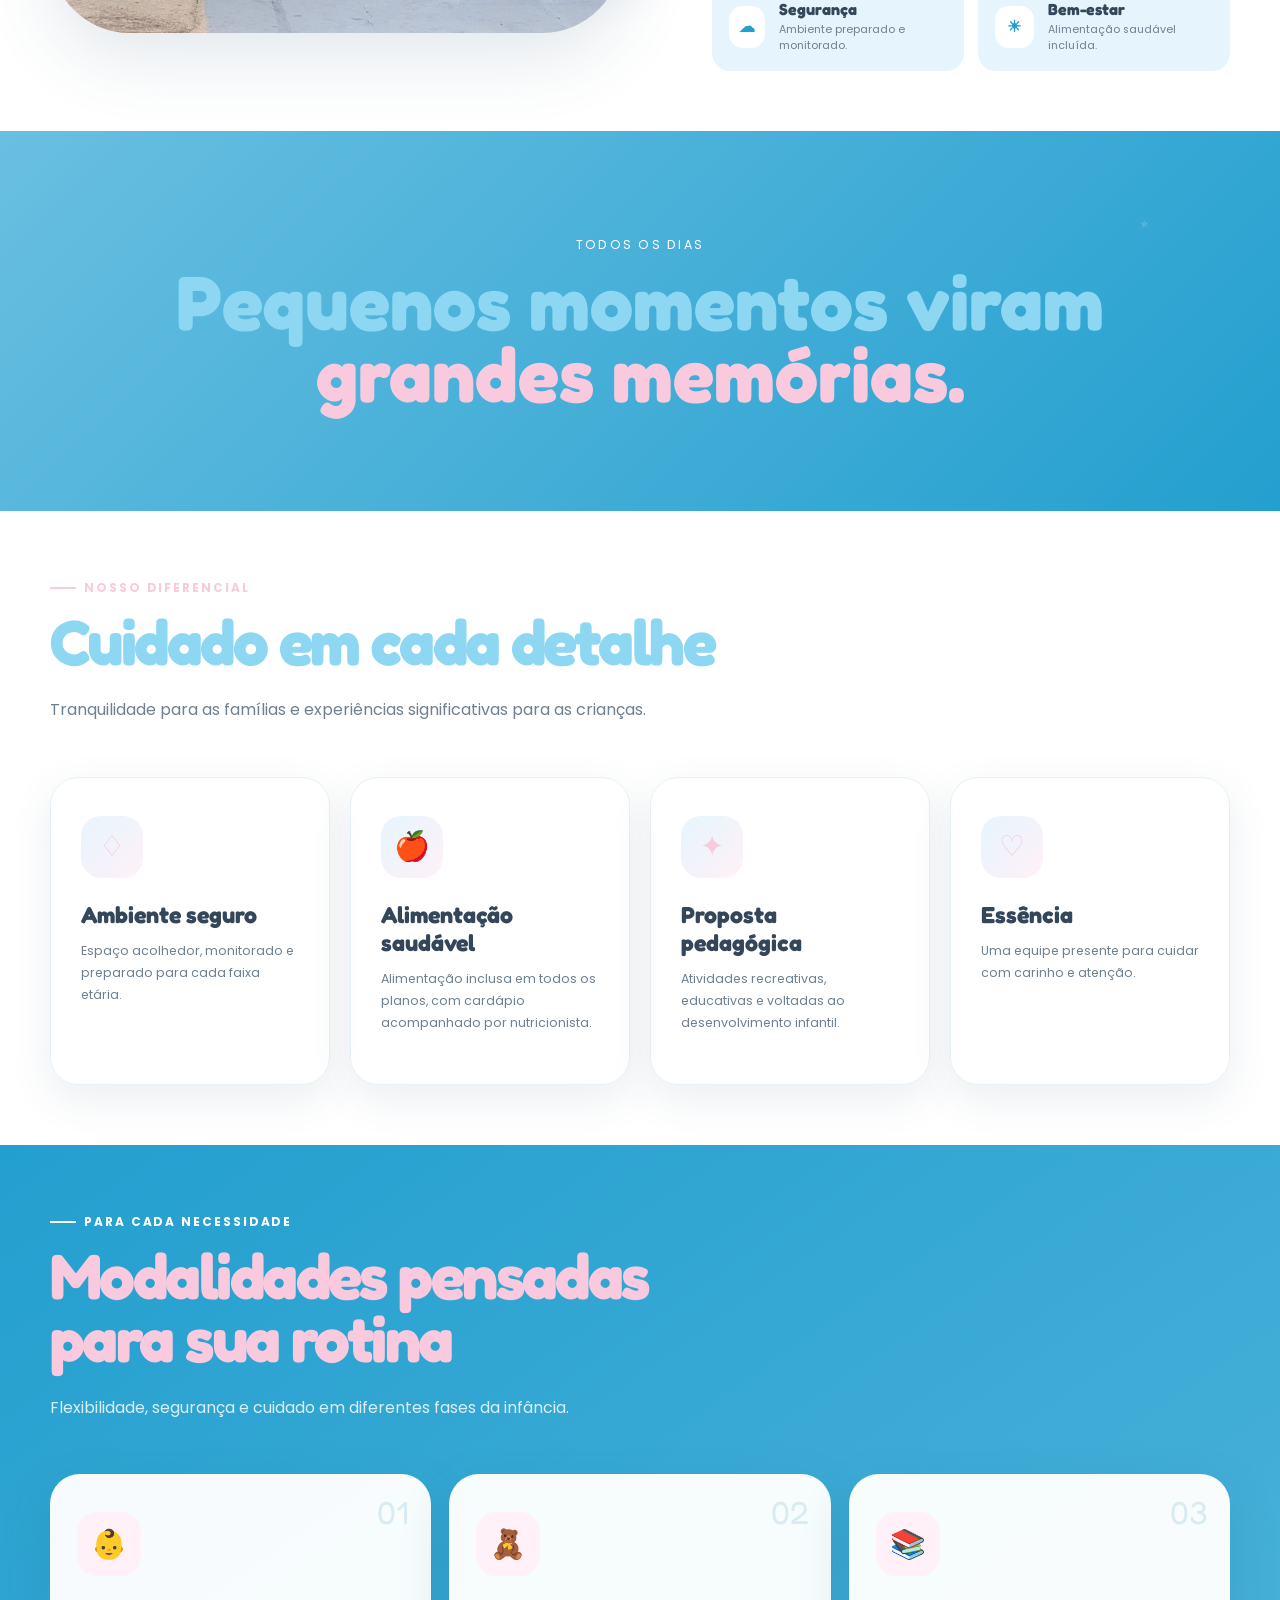
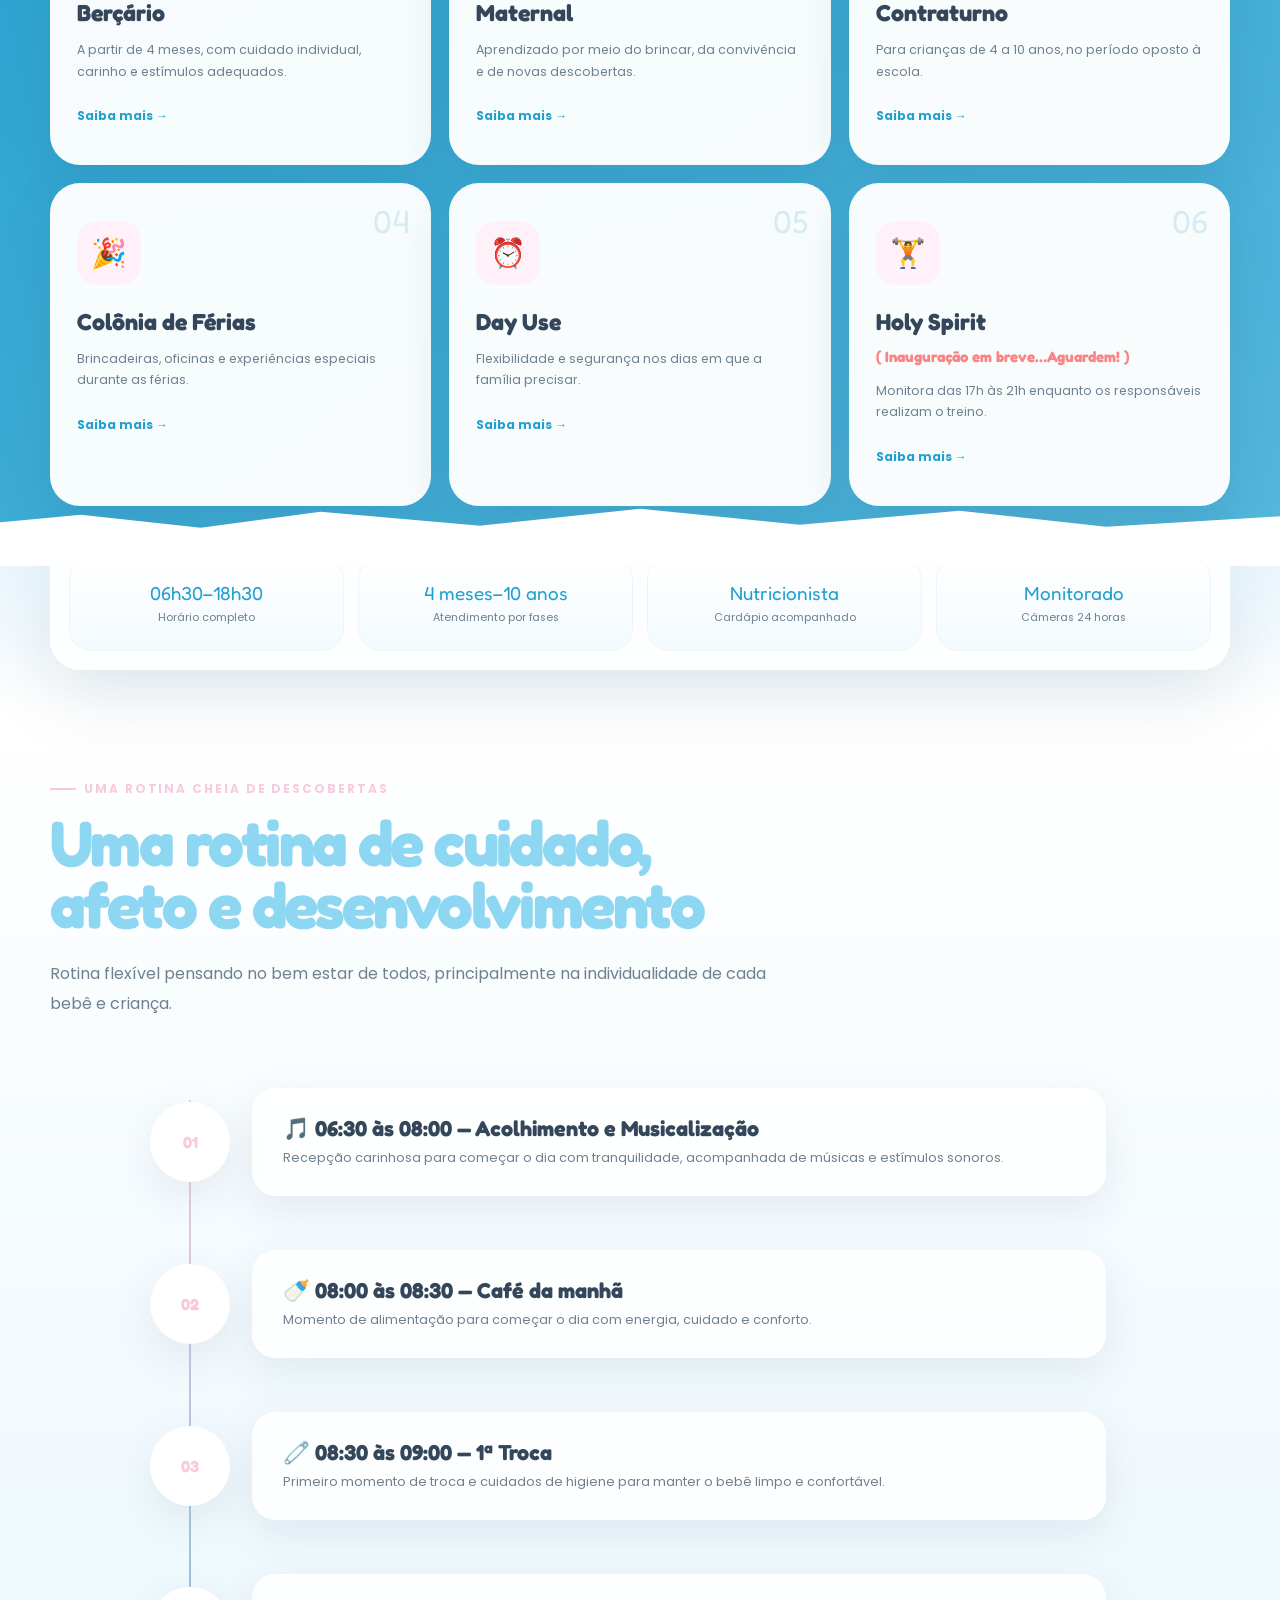
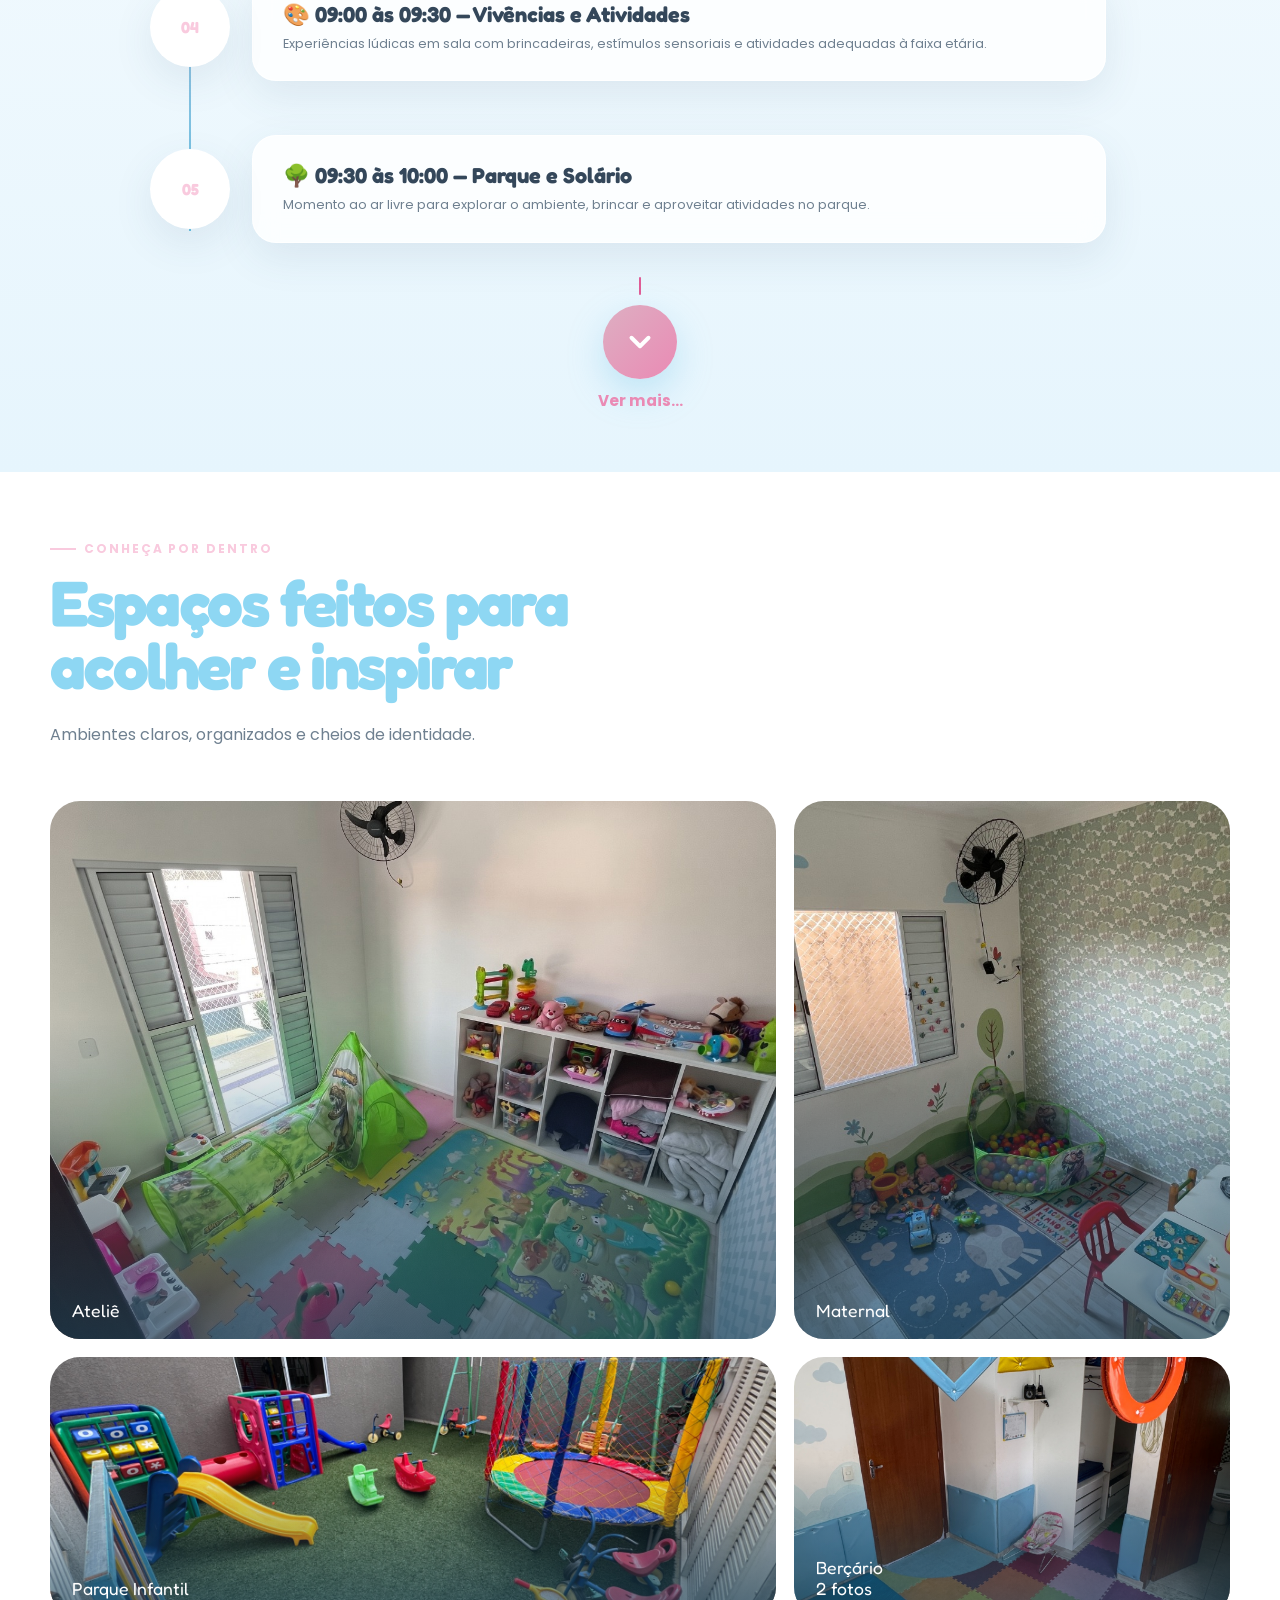
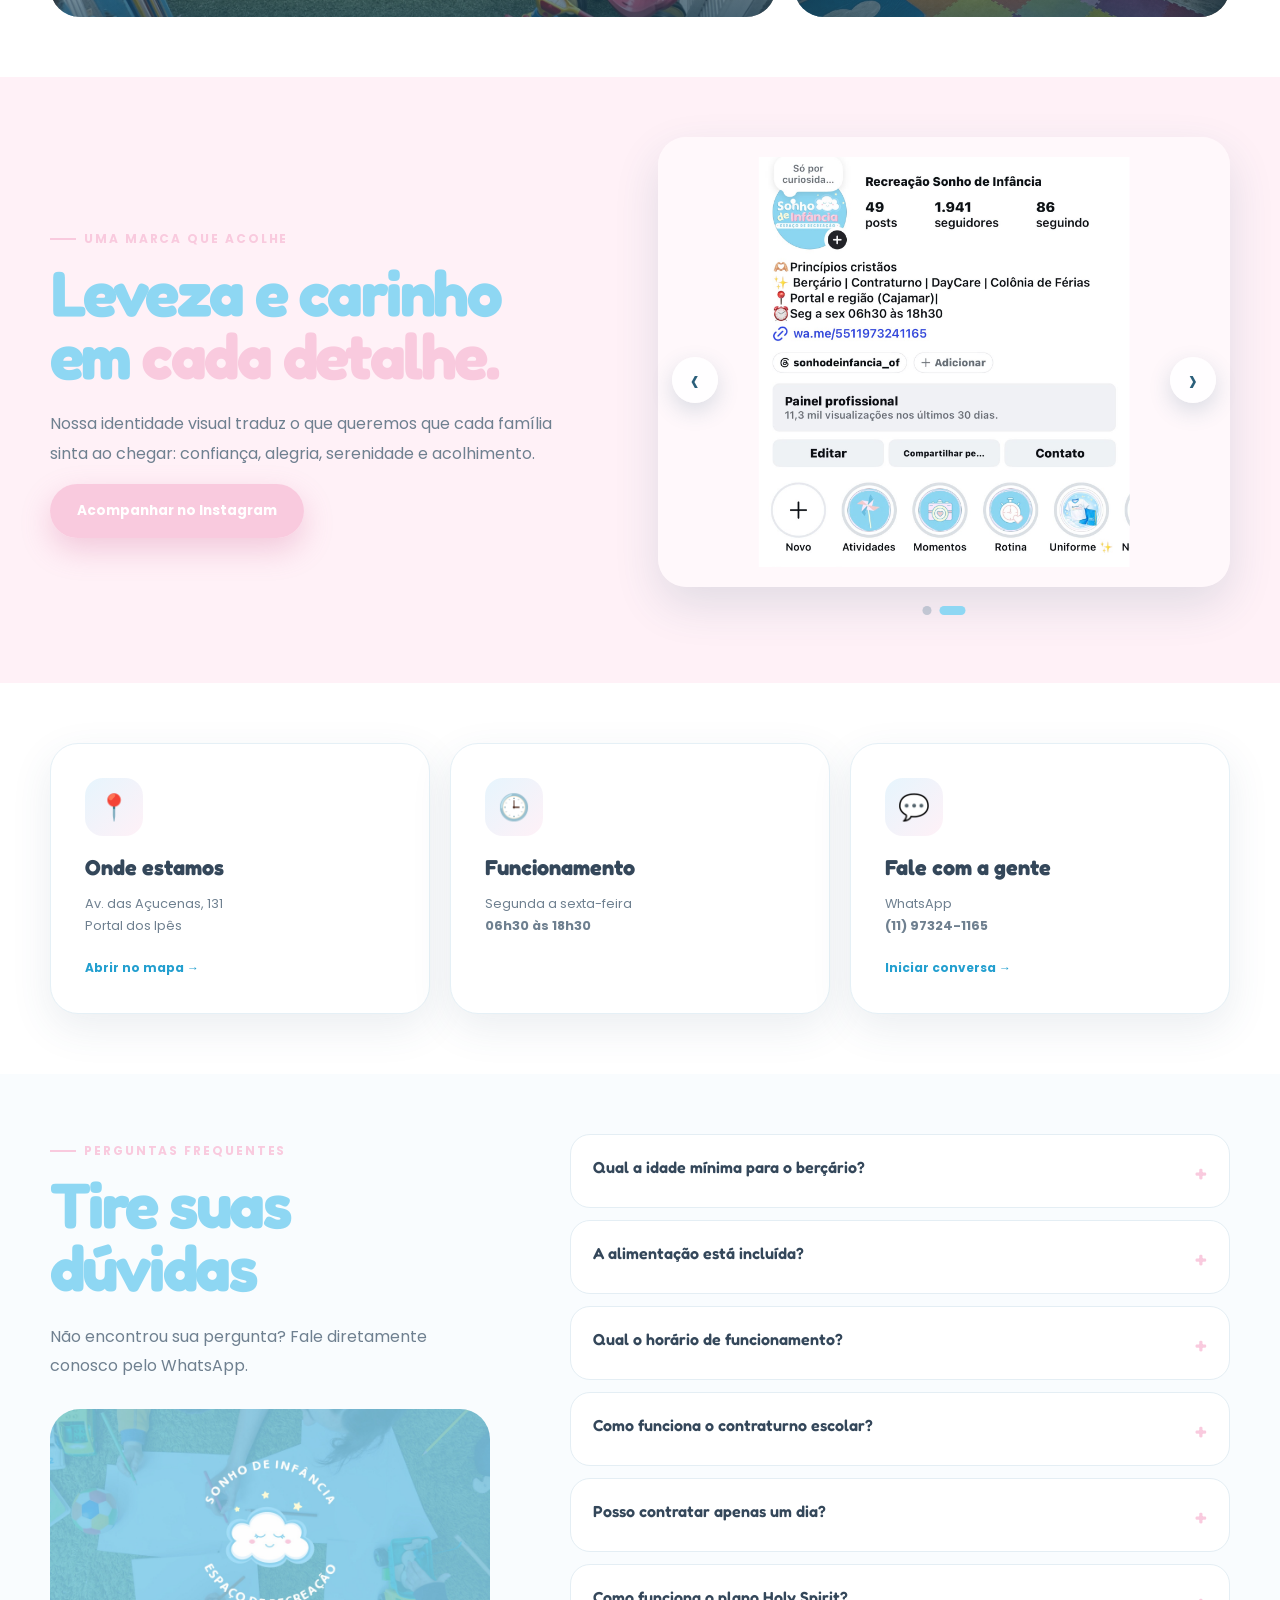
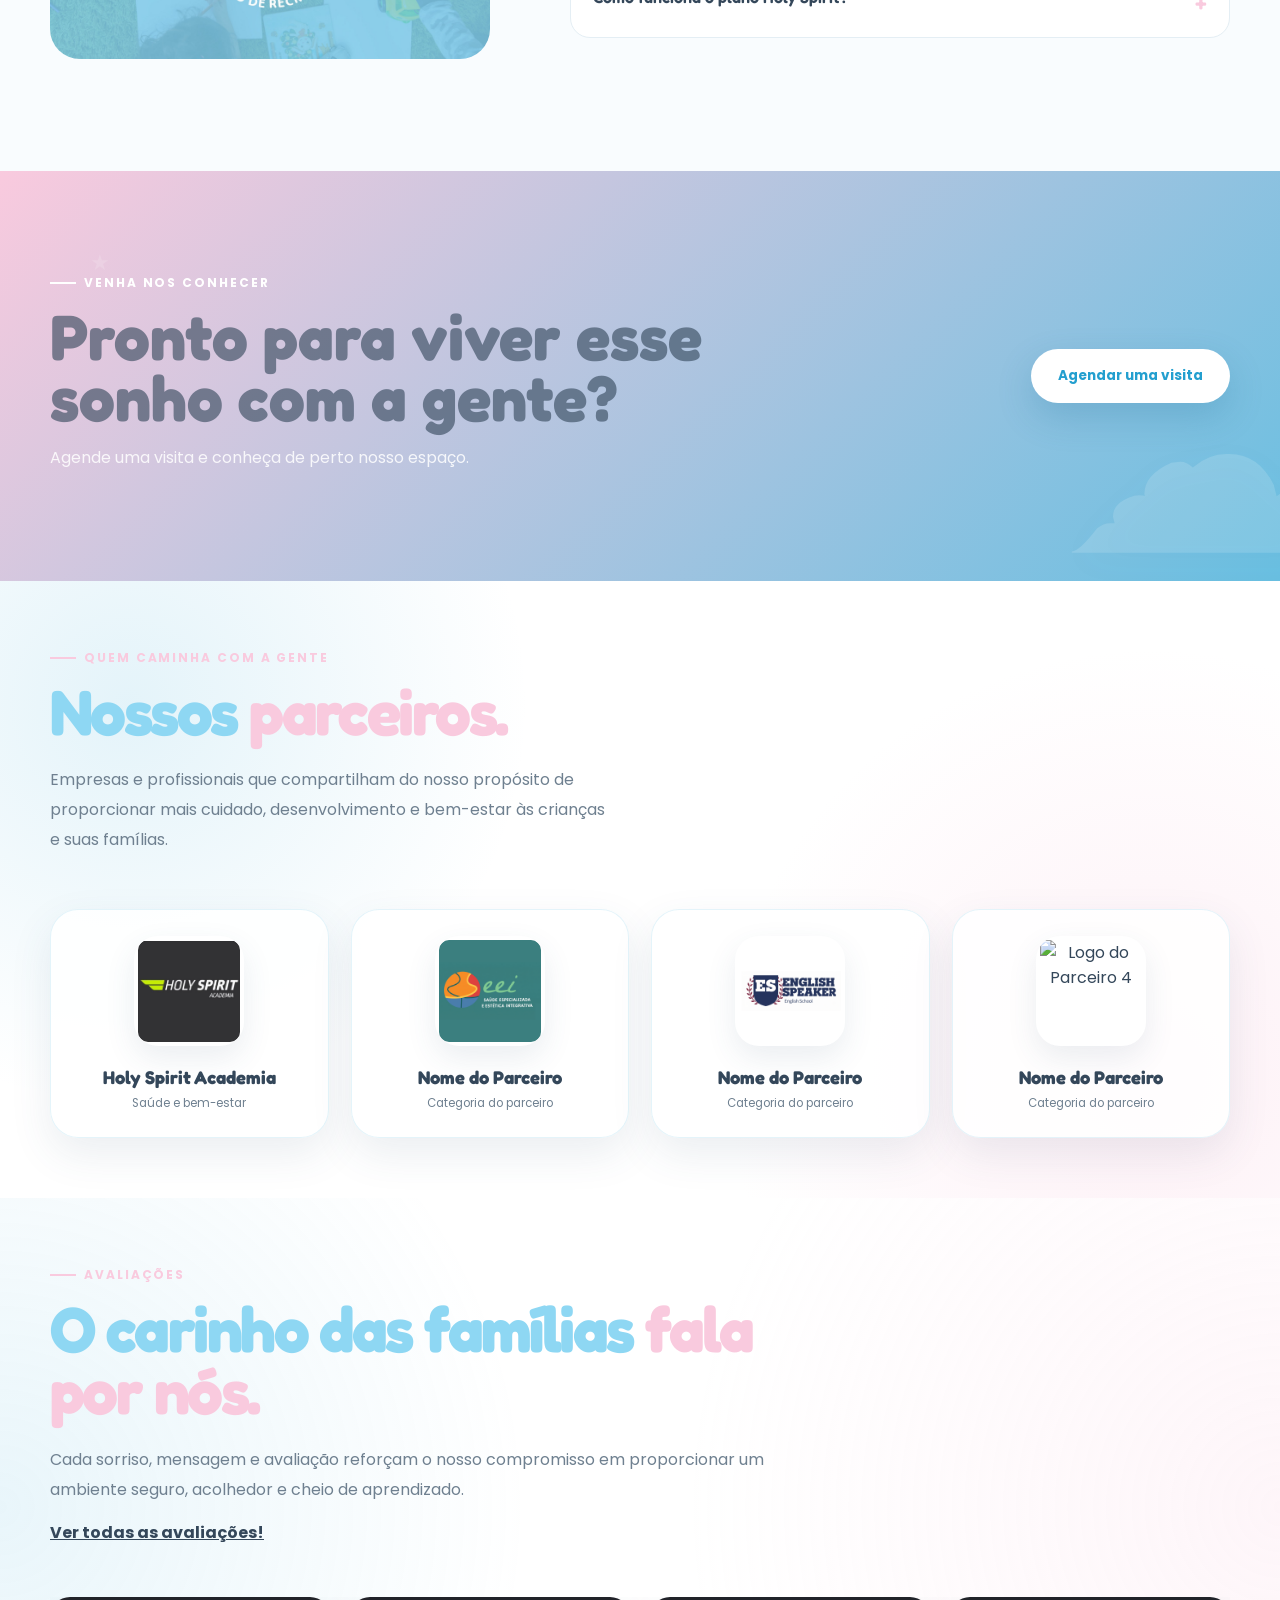
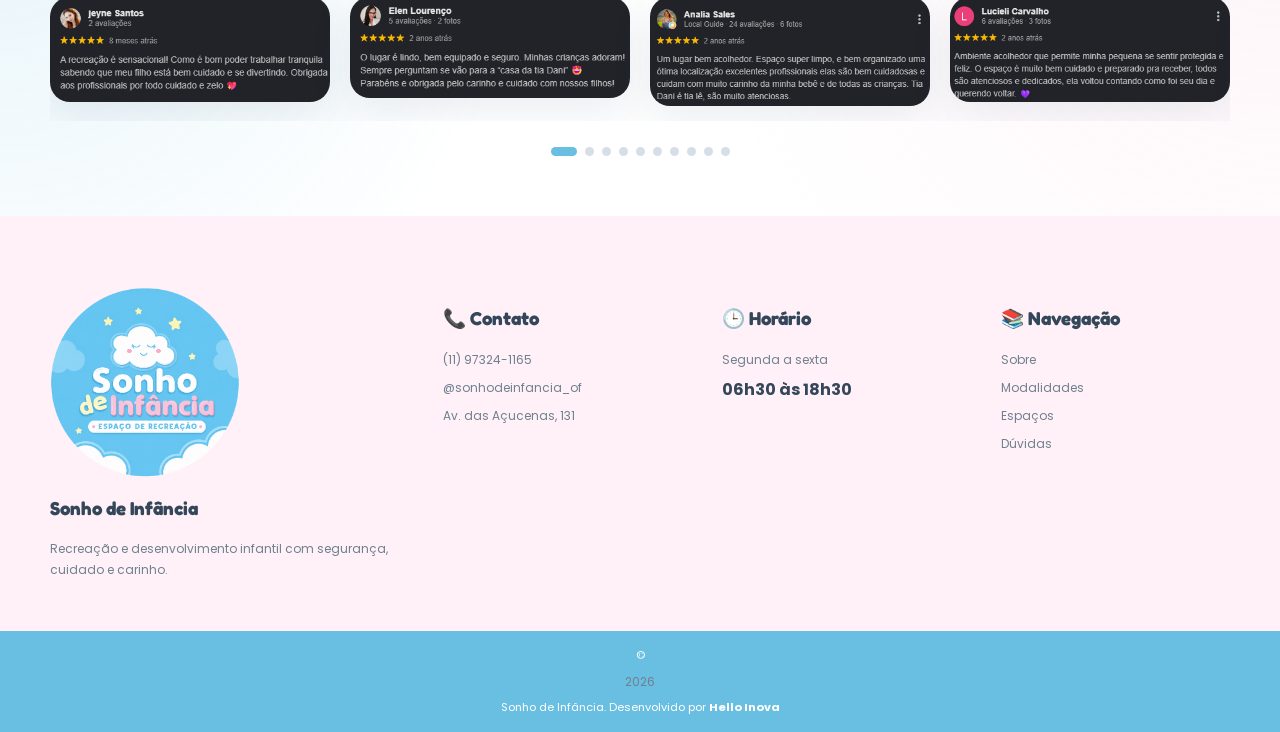
==== commit caf2f39f: "Ajuste header, incremento do botão Avaliações, em components.css ele oculta para visão em pc, em res" ====
--- a/index.html
+++ b/index.html
@@ -45,7 +45,7 @@
       <!--<span class="brand-title">Sonho de Infância</span> -->
       <button class="menu-button " type="button" aria-label="Abrir menu" aria-expanded="false"><span></span><span></span><span></span></button>
       <nav class="nav" aria-label="Navegação principal">
-        <a href="#sobre">Sobre</a><a href="#diferenciais">Diferenciais</a><a href="#modalidades">Modalidades</a><a href="#rotina">Rotina</a><a href="#espacos">Espaços</a><a href="#parceiros">Parceiros</a><a href="#faq">Dúvidas</a><a href="#avaliacoes" id="avaliacoes">Avaliações</a>
+        <a href="#sobre">Sobre</a><a href="#diferenciais">Diferenciais</a><a href="#modalidades">Modalidades</a><a href="#rotina">Rotina</a><a href="#espacos">Espaços</a><a href="#parceiros">Parceiros</a><a href="#faq">Dúvidas</a><a href="#avaliacoes" id="scavaliacoes">Avaliações</a>
         <a class="button button--small button--primary magnetic breathing " href="https://wa.me/5511973241165?text=Olá!%20Gostaria%20de%20agendar%20uma%20visita%20à%20Sonho%20de%20Infância." target="_blank" rel="noopener">Agendar visita</a>
       </nav>
     </div>
--- a/assets/css/components.css
+++ b/assets/css/components.css
@@ -19,7 +19,7 @@
 
     pointer-events:none;
 }
-.header #avaliacoes{
+.header #scavaliacoes{
     display: none;
 }
 
--- a/assets/css/responsive.css
+++ b/assets/css/responsive.css
@@ -151,7 +151,7 @@
 
 @media (max-width:680px){
 
-    .header #avaliacoes{
+    .header #scavaliacoes{
         display: block;
     }
 
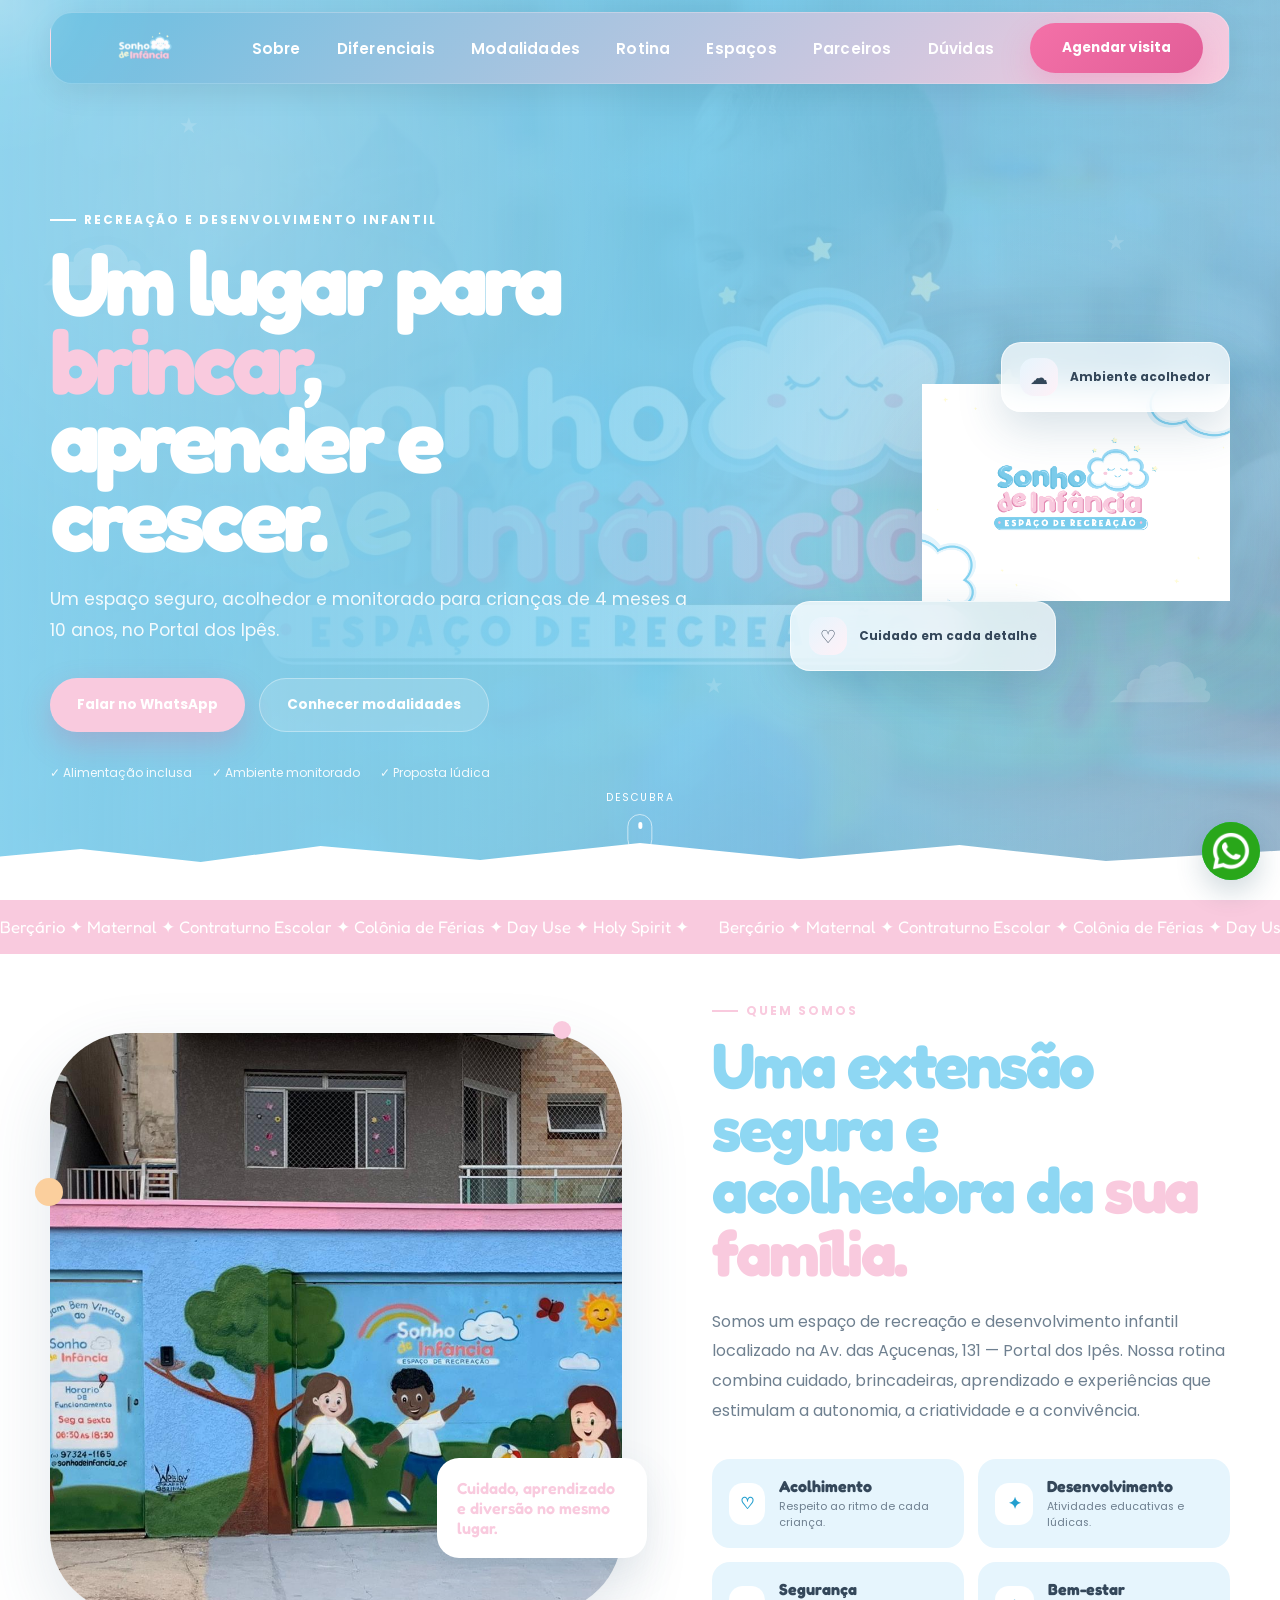
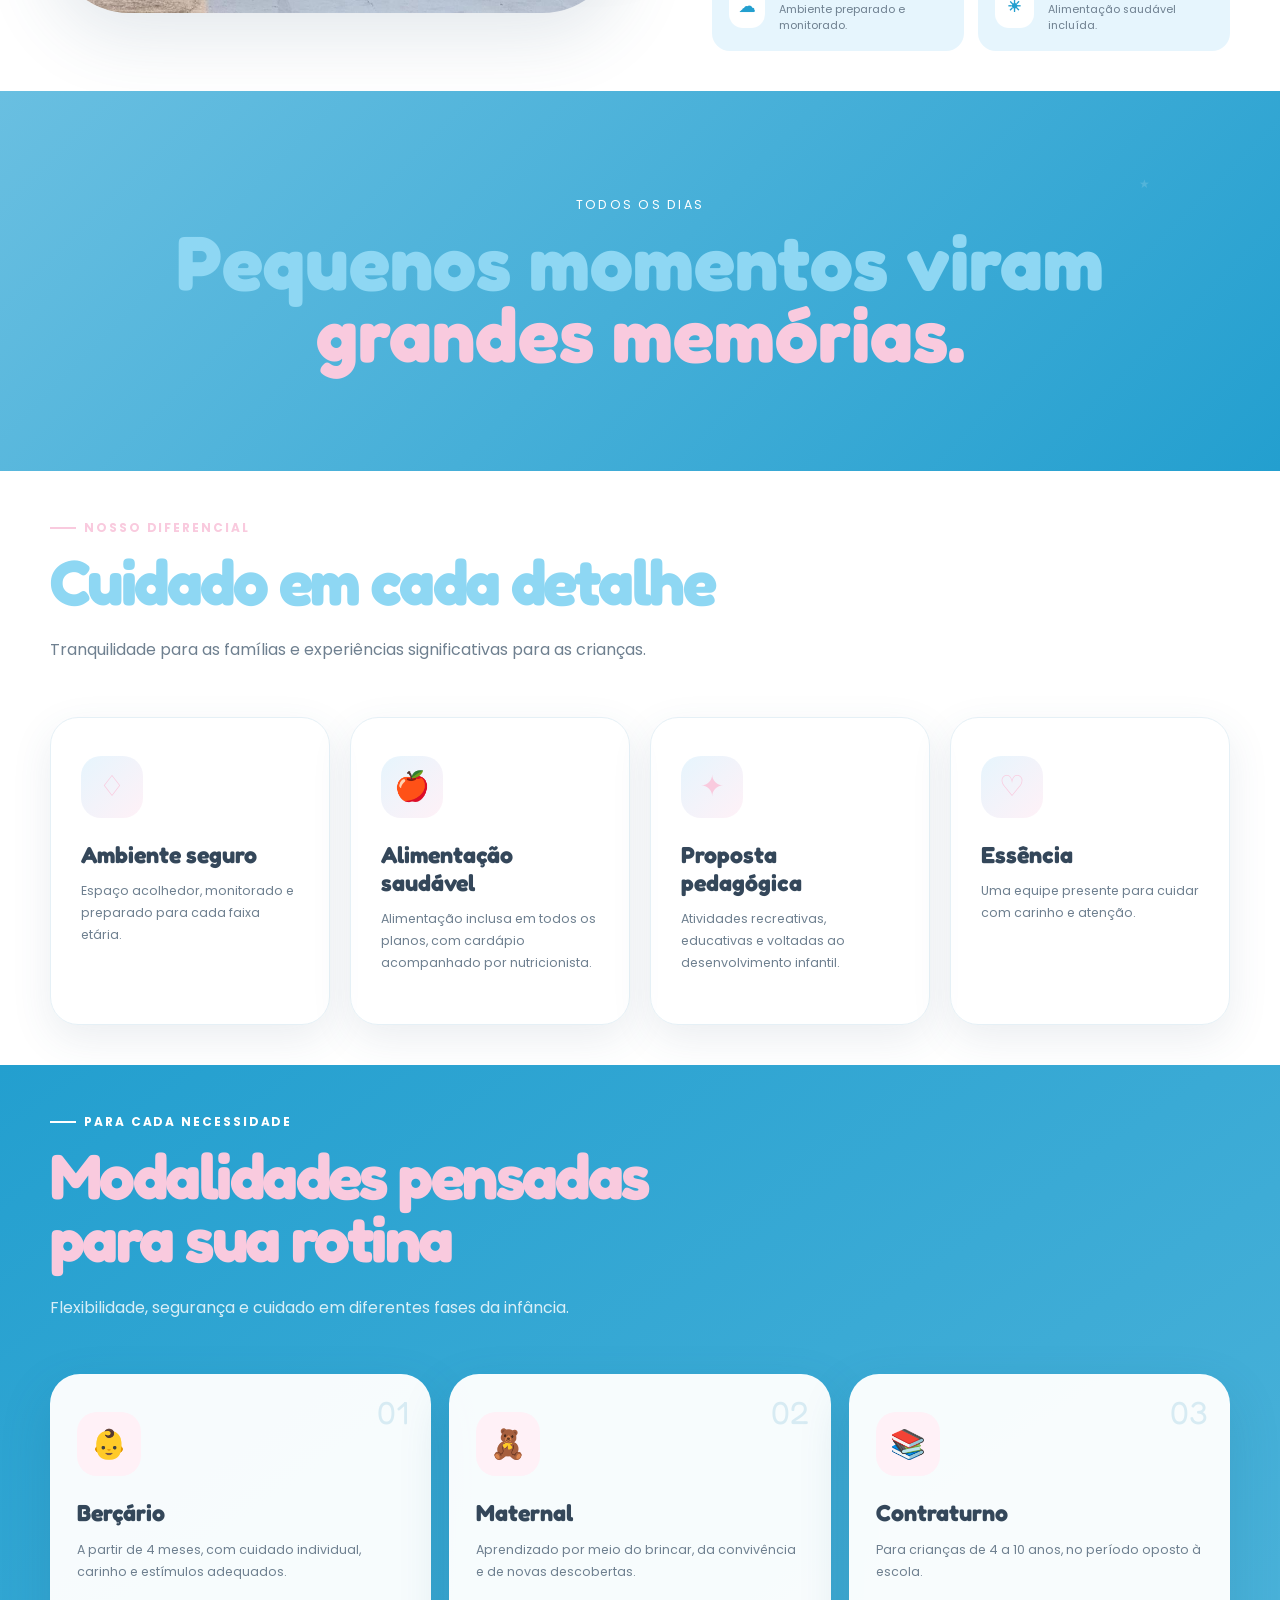
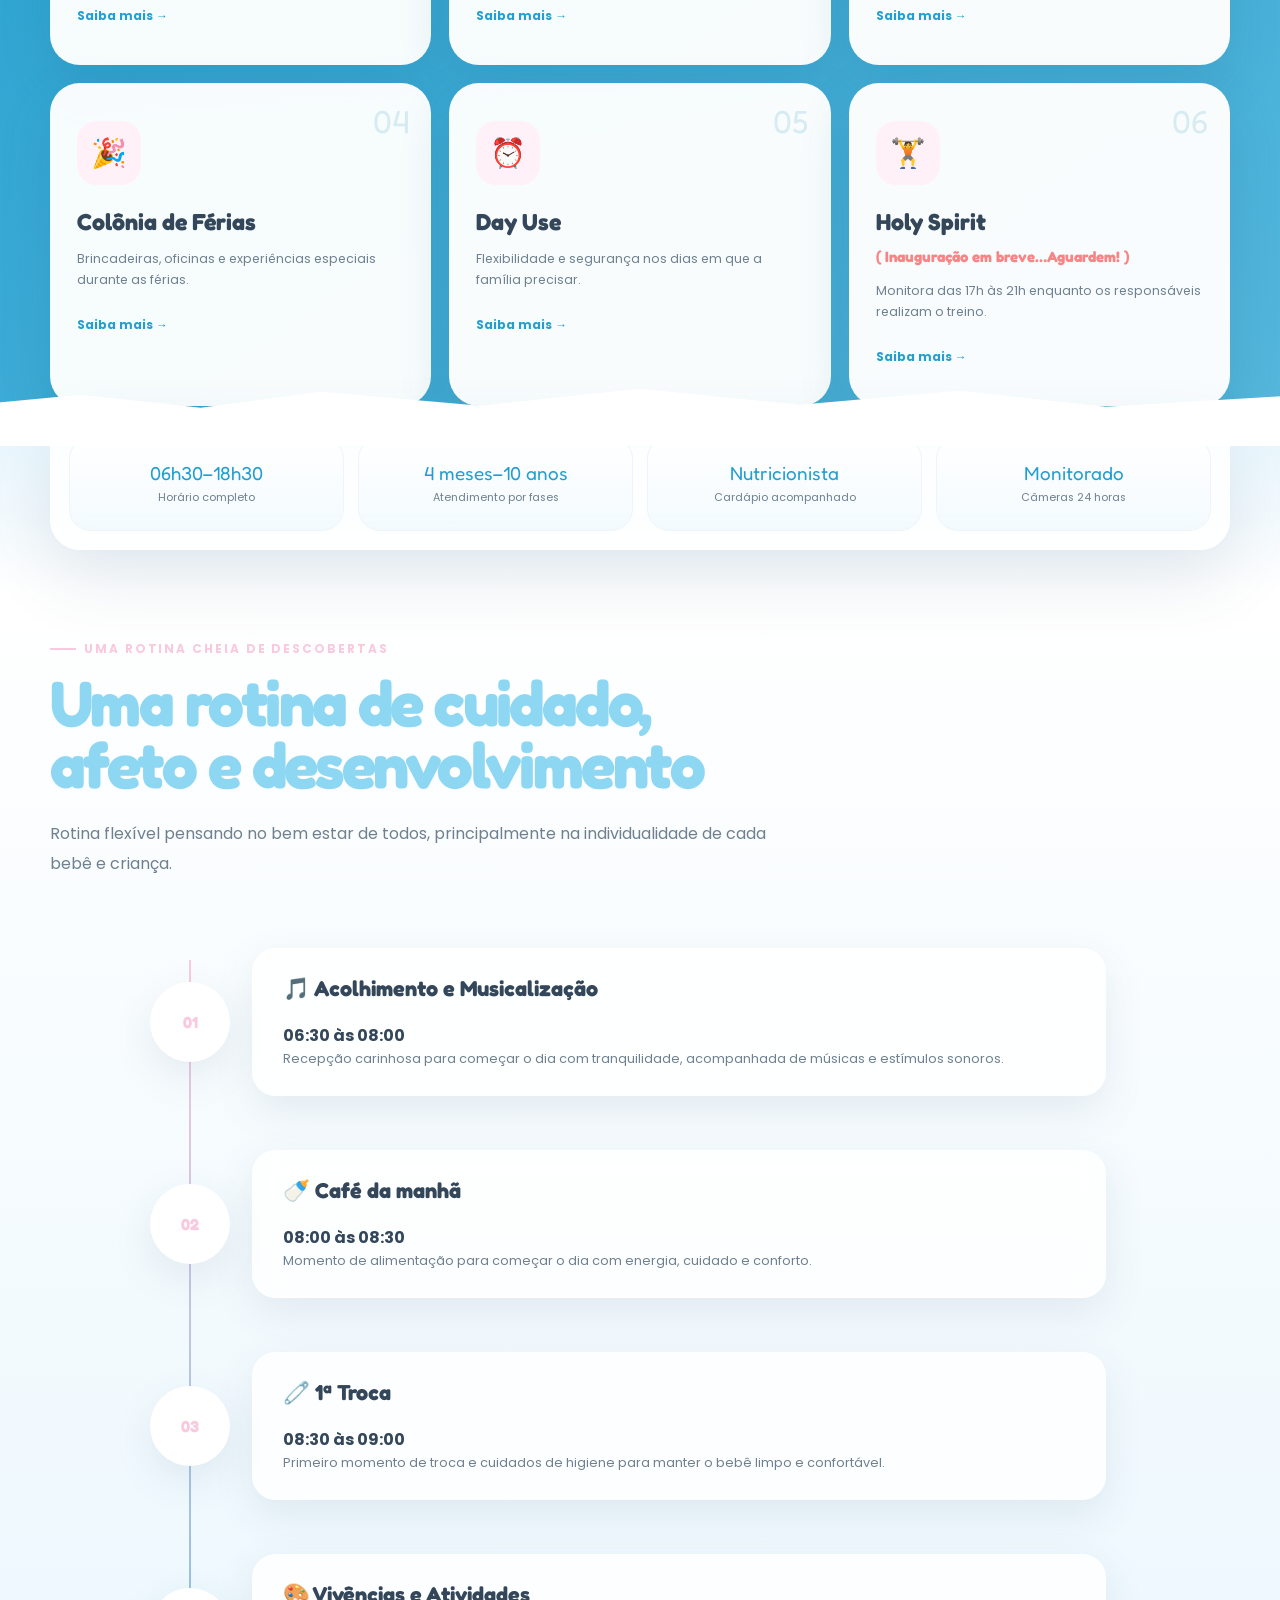
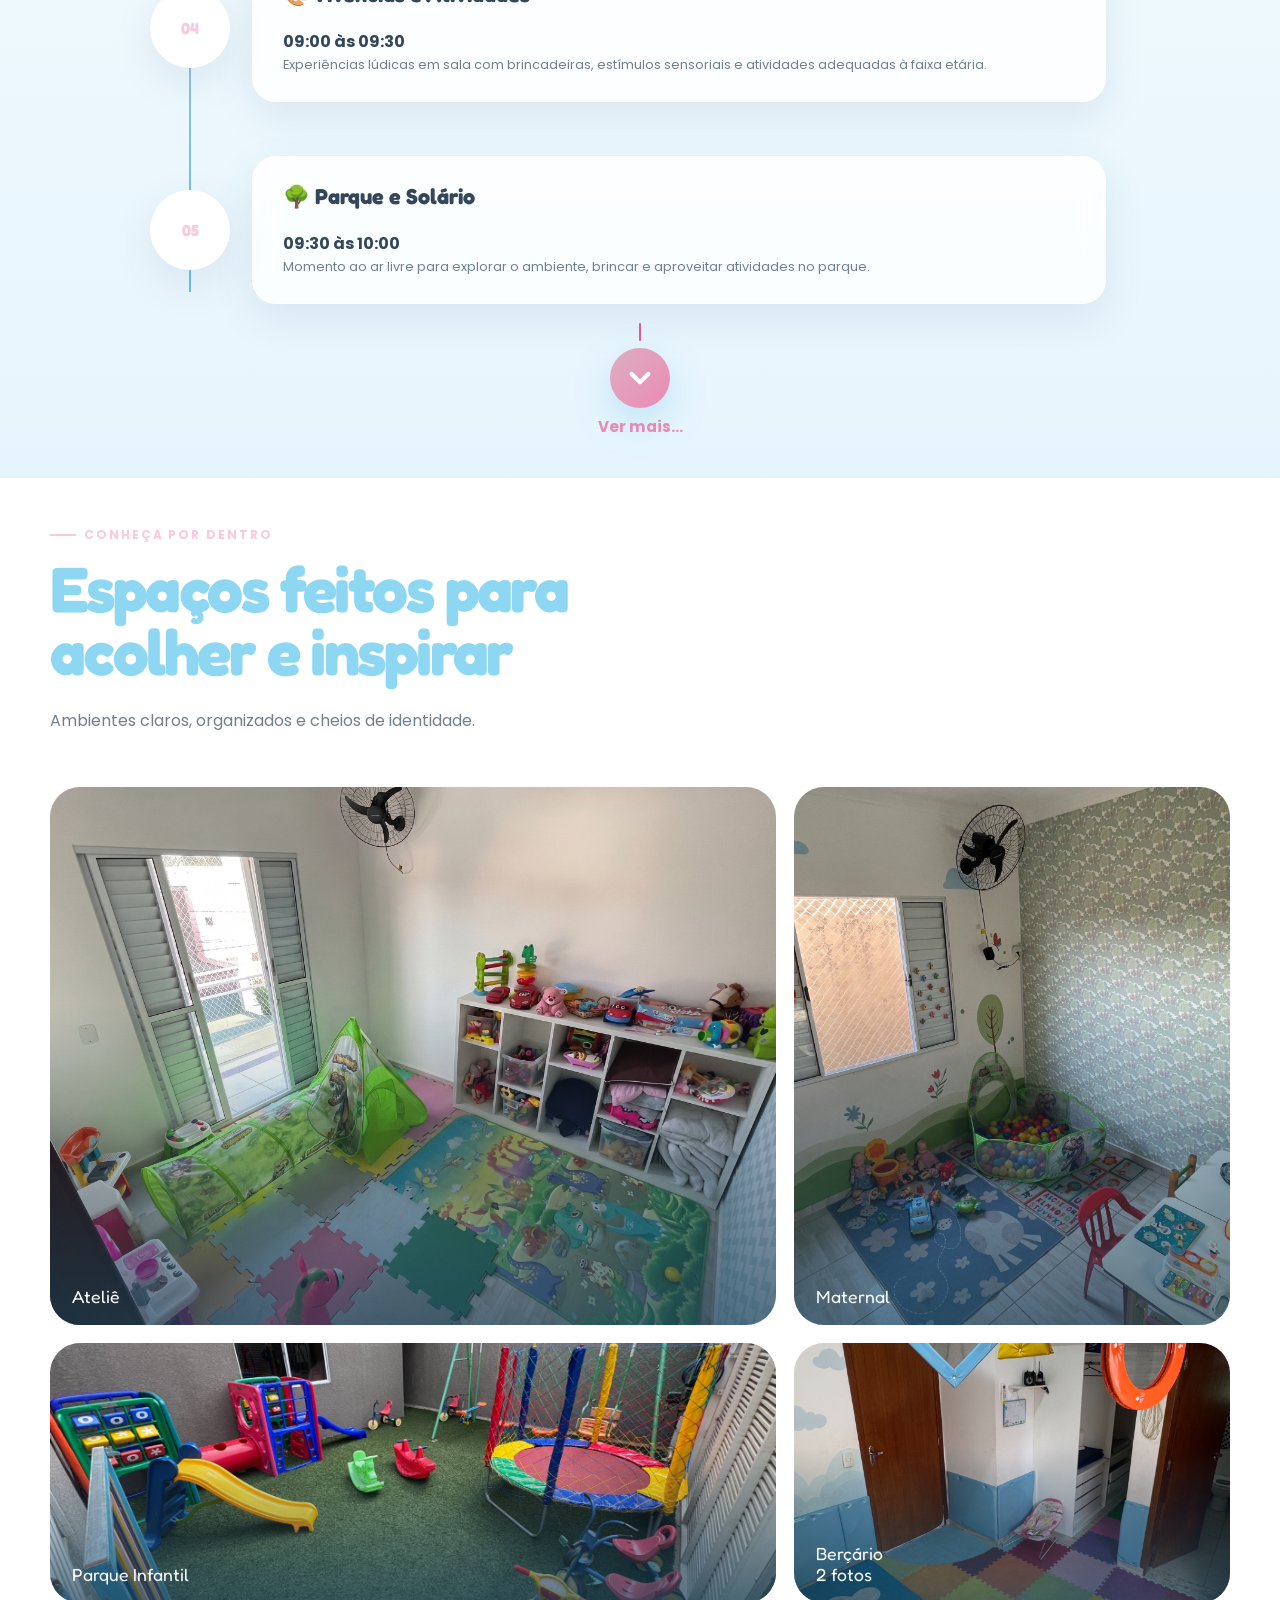
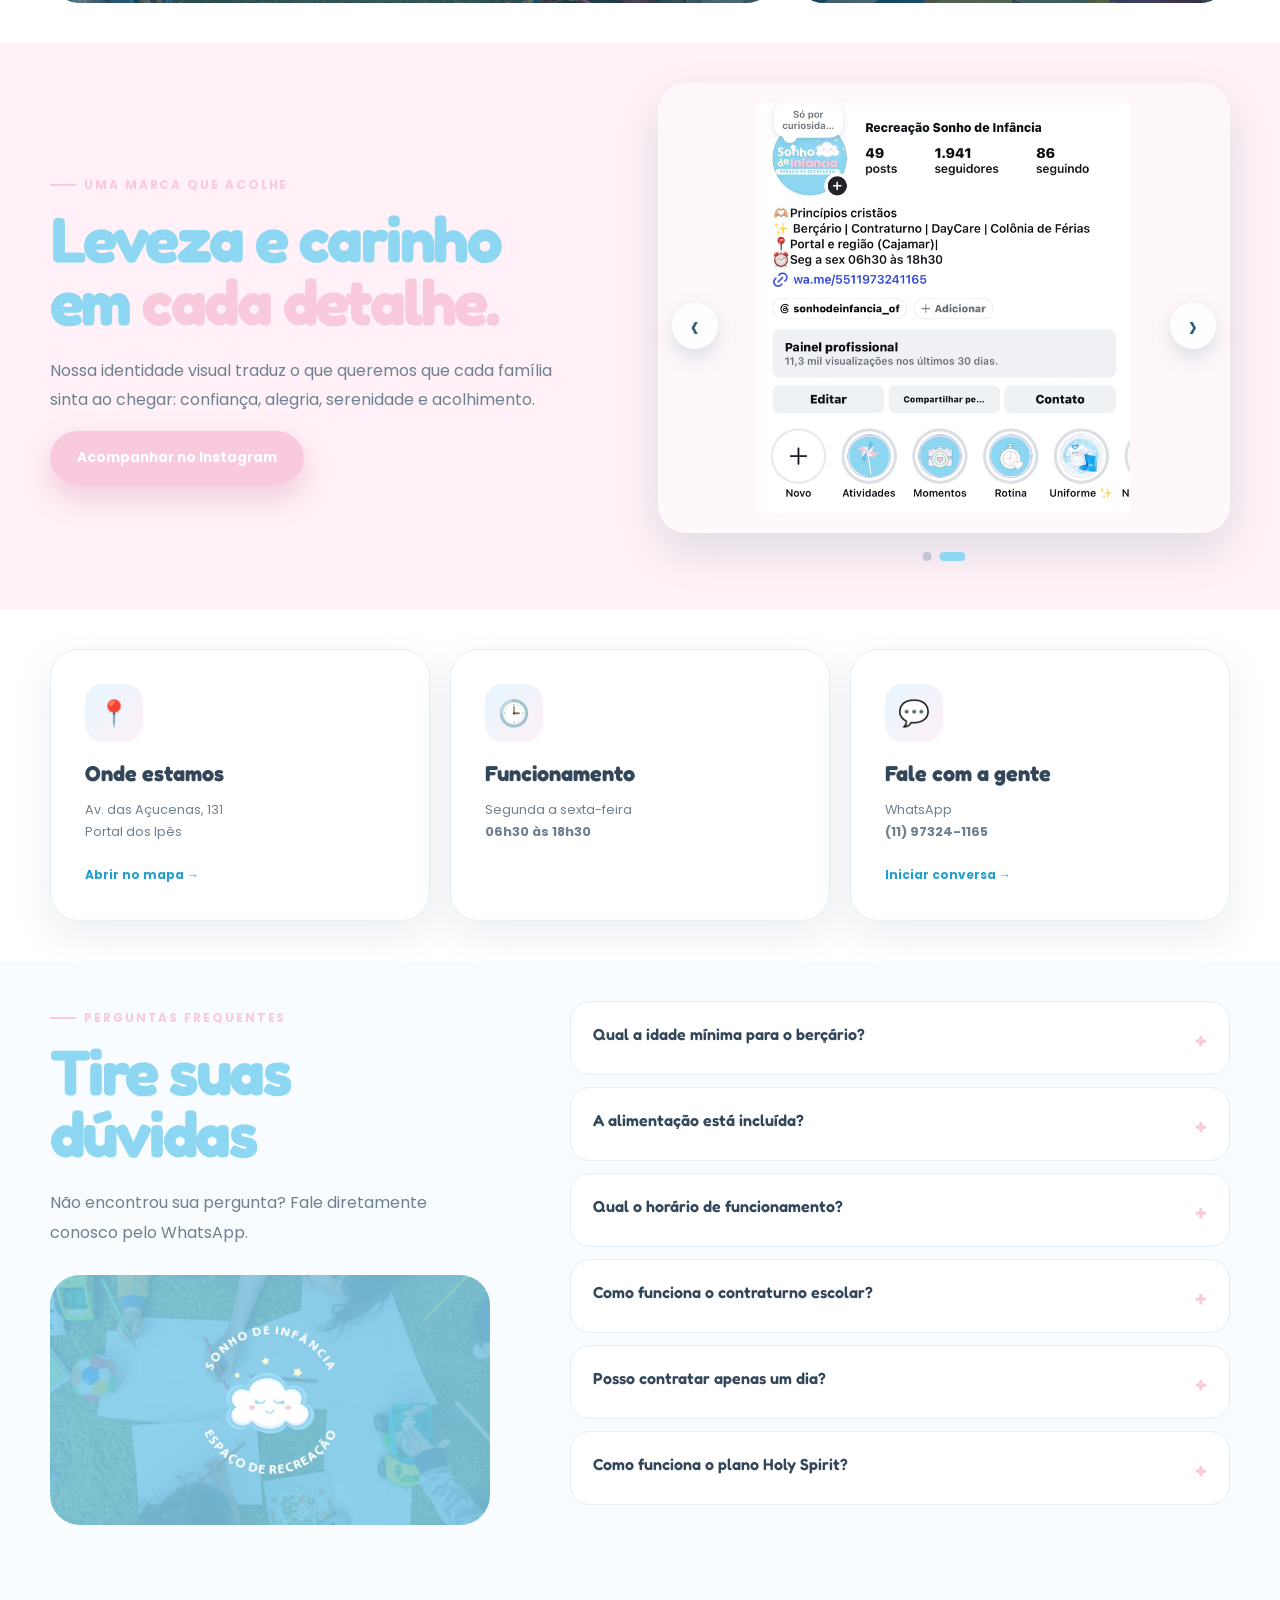
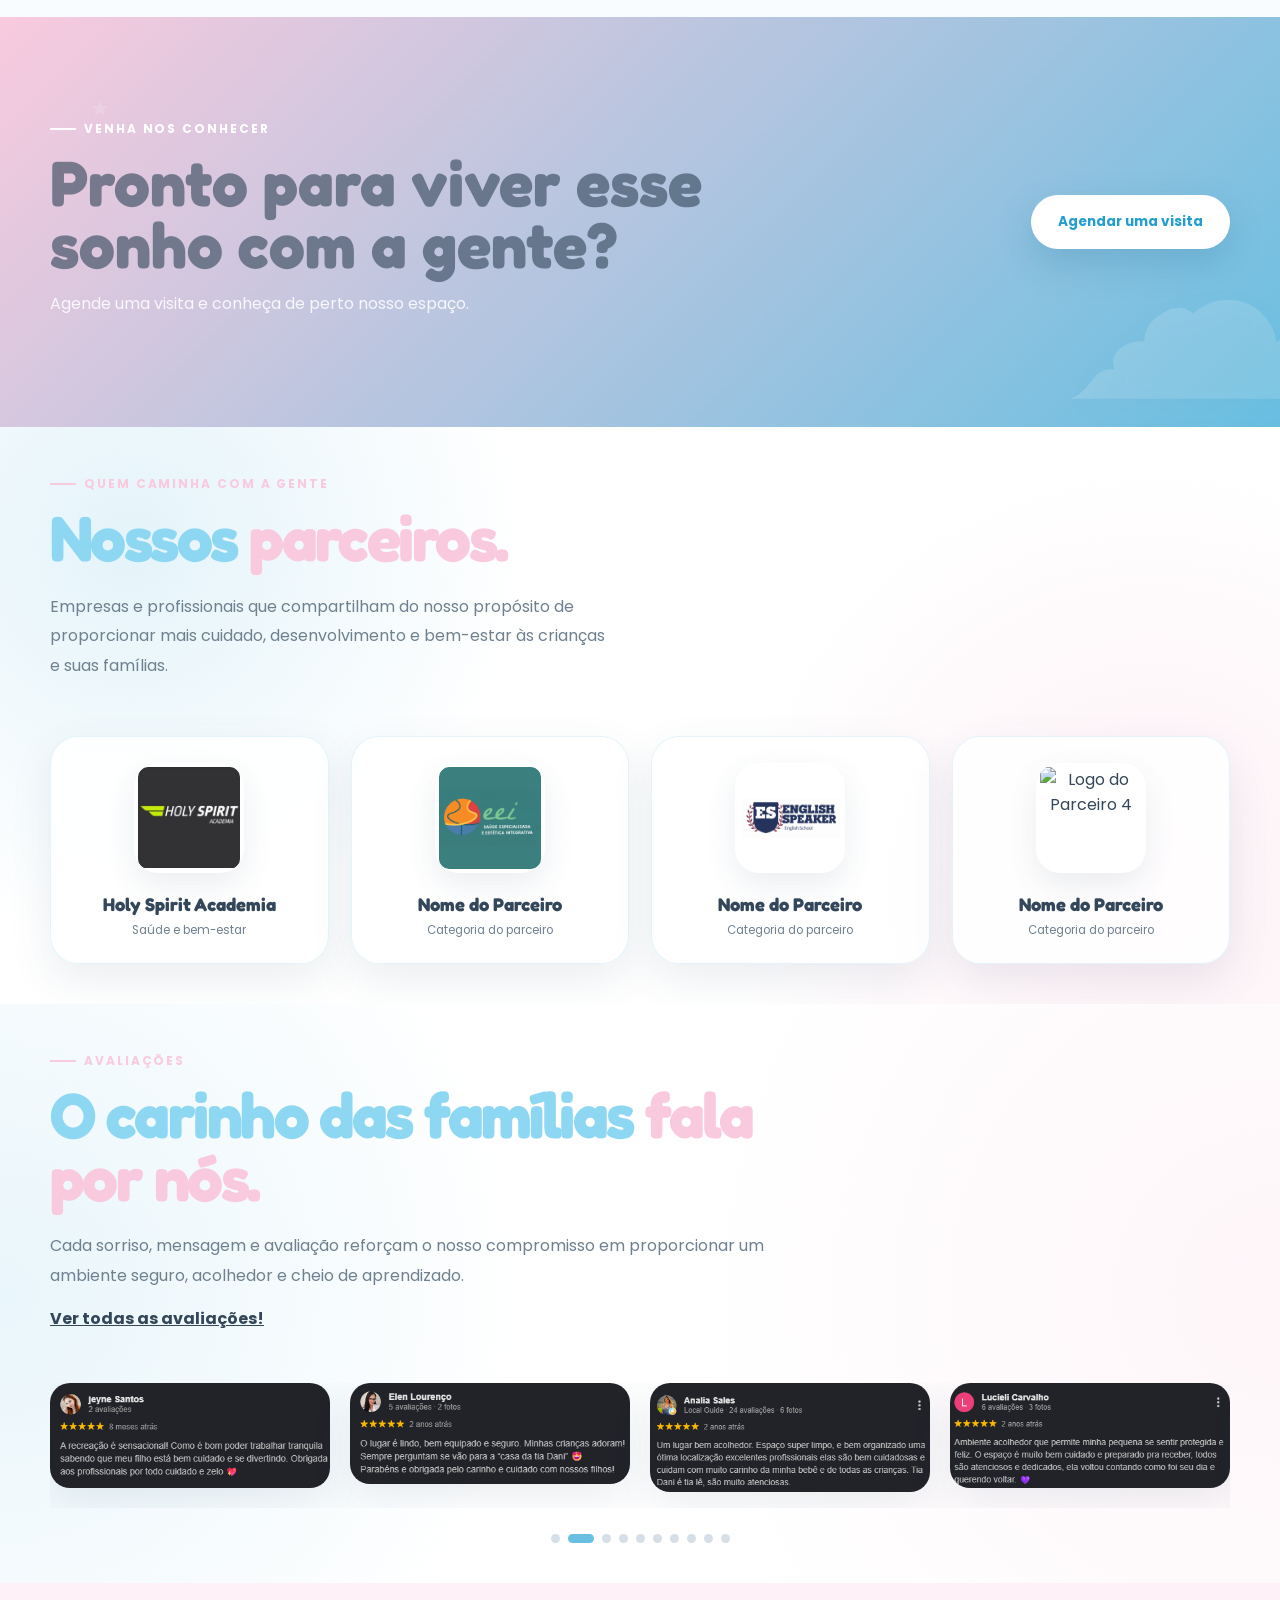
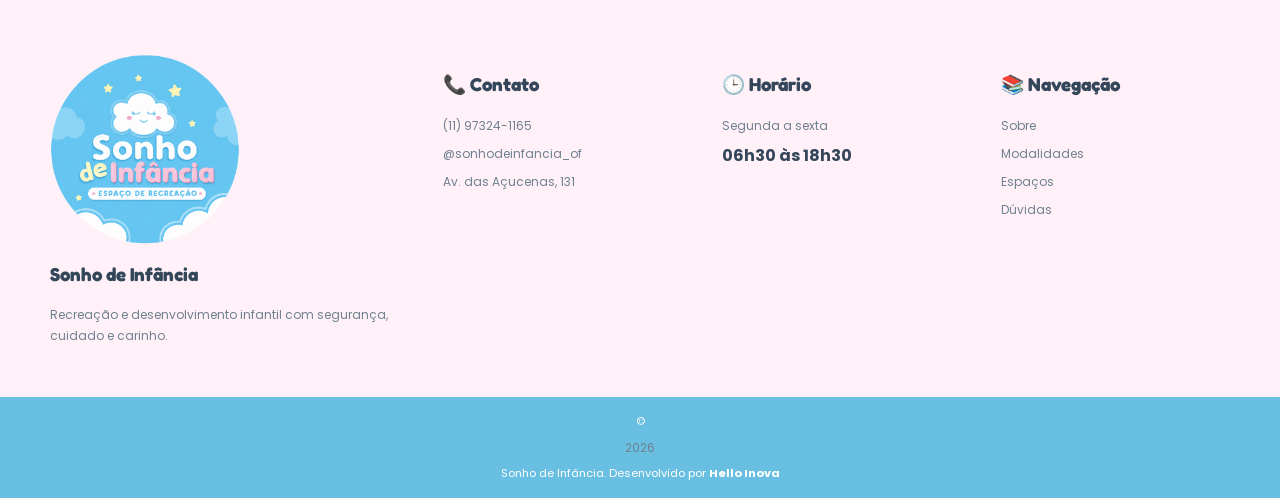
==== commit 88d2a77b: "Ajustes na seção rotina" ====
--- a/index.html
+++ b/index.html
@@ -137,12 +137,14 @@
     <section class="section routine" id="rotina">
       <div class="container">
         <header class="section-heading reveal"><span class="eyebrow">Uma rotina cheia de descobertas</span><h2>Uma rotina de cuidado, afeto e desenvolvimento</h2><p>Rotina flexível pensando no bem estar de todos, principalmente na individualidade de cada bebê e criança.</p></header>
+
         <div class="timeline" id="timeline">
 
           <article class="timeline__item reveal">
             <span>01</span>
             <div>
-              <h3>🎵 06:30 às 08:00 — Acolhimento e Musicalização</h3>
+              <h3>🎵 Acolhimento e Musicalização</h3>
+              <h4 id="dcHora" style="margin-bottom: 0px;">06:30 às 08:00</h4>
               <p>Recepção carinhosa para começar o dia com tranquilidade, acompanhada de músicas e estímulos sonoros.</p>
             </div>
           </article>
@@ -150,7 +152,8 @@
           <article class="timeline__item reveal">
             <span>02</span>
             <div>
-              <h3>🍼 08:00 às 08:30 — Café da manhã</h3>
+              <h3>🍼 Café da manhã</h3>
+              <h4 id="dcHora" style="margin-bottom: 0px;">08:00 às 08:30</h4>
               <p>Momento de alimentação para começar o dia com energia, cuidado e conforto.</p>
             </div>
           </article>
@@ -158,7 +161,8 @@
           <article class="timeline__item reveal">
             <span>03</span>
             <div>
-              <h3>🧷 08:30 às 09:00 — 1ª Troca</h3>
+              <h3>🧷 1ª Troca</h3>
+              <h4 id="dcHora" style="margin-bottom: 0px;">08:30 às 09:00</h4>
               <p>Primeiro momento de troca e cuidados de higiene para manter o bebê limpo e confortável.</p>
             </div>
           </article>
@@ -166,7 +170,8 @@
           <article class="timeline__item reveal">
             <span>04</span>
             <div>
-              <h3>🎨 09:00 às 09:30 — Vivências e Atividades</h3>
+              <h3>🎨 Vivências e Atividades</h3>
+              <h4 id="dcHora" style="margin-bottom: 0px;">09:00 às 09:30</h4>
               <p>Experiências lúdicas em sala com brincadeiras, estímulos sensoriais e atividades adequadas à faixa etária.</p>
             </div>
           </article>
@@ -174,7 +179,8 @@
           <article class="timeline__item reveal">
             <span>05</span>
             <div>
-              <h3>🌳 09:30 às 10:00 — Parque e Solário</h3>
+              <h3>🌳 Parque e Solário</h3>
+              <h4 id="dcHora" style="margin-bottom: 0px;">09:30 às 10:00</h4>
               <p>Momento ao ar livre para explorar o ambiente, brincar e aproveitar atividades no parque.</p>
             </div>
           </article>
@@ -182,7 +188,8 @@
           <article class="timeline__item reveal">
             <span>06</span>
             <div>
-              <h3>🛁 10:00 às 10:30 — Banho</h3>
+              <h3>🛁 Banho</h3>
+              <h4 id="dcHora" style="margin-bottom: 0px;">10:00 às 10:30</h4>
               <p>Cuidados de higiene realizados com atenção, carinho e respeito à rotina de cada criança.</p>
             </div>
           </article>
@@ -190,7 +197,8 @@
           <article class="timeline__item reveal">
             <span>07</span>
             <div>
-              <h3>🍽️ 10:30 às 11:00 — Almoço e Fruta</h3>
+              <h3>🍽️ Almoço e Fruta</h3>
+              <h4 id="dcHora" style="margin-bottom: 0px;">10:30 às 11:00</h4>
               <p>Refeição completa acompanhada de fruta, respeitando as necessidades alimentares dos pequenos.</p>
             </div>
           </article>
@@ -198,7 +206,8 @@
           <article class="timeline__item reveal">
             <span>08</span>
             <div>
-              <h3>🪥 11:00 às 11:30 — 2ª Troca e Escovação</h3>
+              <h3>🪥 2ª Troca e Escovação</h3>
+              <h4 id="dcHora" style="margin-bottom: 0px;">11:00 às 11:30</h4>
               <p>Momento de troca, higienização e cuidados com a saúde bucal após a refeição.</p>
             </div>
           </article>
@@ -206,7 +215,8 @@
           <article class="timeline__item reveal">
             <span>09</span>
             <div>
-              <h3>😴 11:30 às 13:00 — Soninho</h3>
+              <h3>😴 Soninho</h3>
+              <h4 id="dcHora" style="margin-bottom: 0px;">11:30 às 13:00</h4>
               <p>Período de descanso em um ambiente tranquilo, confortável e preparado para o sono.</p>
             </div>
           </article>
@@ -214,7 +224,8 @@
           <article class="timeline__item reveal">
             <span>10</span>
             <div>
-              <h3>🍼 13:00 às 13:30 — Mamadeira</h3>
+              <h3>🍼 Mamadeira</h3>
+              <h4 id="dcHora" style="margin-bottom: 0px;">13:00 às 13:30</h4>
               <p>Momento de alimentação com mamadeira, respeitando os horários e orientações de cada família.</p>
             </div>
           </article>
@@ -222,7 +233,8 @@
           <article class="timeline__item reveal">
             <span>11</span>
             <div>
-              <h3>🧼 13:30 às 14:30 — 3ª Troca e Higienização</h3>
+              <h3>🧼 3ª Troca e Higienização</h3>
+              <h4 id="dcHora" style="margin-bottom: 0px;">13:30 às 14:30</h4>
               <p>Cuidados de troca e higiene realizados de forma individualizada para garantir bem-estar.</p>
             </div>
           </article>
@@ -230,7 +242,8 @@
           <article class="timeline__item reveal">
             <span>12</span>
             <div>
-              <h3>🍎 14:30 às 15:00 — Fruta</h3>
+              <h3>🍎 Fruta</h3>
+              <h4 id="dcHora" style="margin-bottom: 0px;">14:30 às 15:00</h4>
               <p>Lanche leve com frutas para repor as energias durante o período da tarde.</p>
             </div>
           </article>
@@ -238,7 +251,8 @@
           <article class="timeline__item reveal">
             <span>13</span>
             <div>
-              <h3>📚 15:30 às 16:00 — Contação de História</h3>
+              <h3>📚 Contação de História</h3>
+              <h4 id="dcHora" style="margin-bottom: 0px;">15:30 às 16:00</h4>
               <p>Histórias contadas de forma lúdica para estimular a imaginação, a linguagem e a atenção.</p>
             </div>
           </article>
@@ -246,7 +260,8 @@
           <article class="timeline__item reveal">
             <span>14</span>
             <div>
-              <h3>🍲 16:00 às 16:30 — Jantar</h3>
+              <h3>🍲 Jantar</h3>
+              <h4 id="dcHora" style="margin-bottom: 0px;">16:00 às 16:30</h4>
               <p>Refeição da tarde preparada para proporcionar nutrição e conforto antes do encerramento do dia.</p>
             </div>
           </article>
@@ -254,7 +269,8 @@
           <article class="timeline__item reveal">
             <span>15</span>
             <div>
-              <h3>🧷😴 16:30 às 17:30 — 4ª Troca e Soninho</h3>
+              <h3>🧷😴 4ª Troca e Soninho</h3>
+              <h4 id="dcHora" style="margin-bottom: 0px;">16:30 às 17:30</h4>
               <p>Momento de troca seguido de descanso para as crianças que necessitam dormir no final da tarde.</p>
             </div>
           </article>
@@ -262,7 +278,8 @@
           <article class="timeline__item reveal">
             <span>16</span>
             <div>
-              <h3>🚌 16:30 às 17:30 — 1ª Saída</h3>
+              <h3>🚌 1ª Saída</h3>
+              <h4 id="dcHora" style="margin-bottom: 0px;">16:30 às 17:30</h4>
               <p>Primeiro período de saída, organizado conforme os horários previamente combinados com as famílias.</p>
             </div>
           </article>
@@ -270,7 +287,8 @@
           <article class="timeline__item reveal">
             <span>17</span>
             <div>
-              <h3>🍼 17:45 — Última Mamadeira</h3>
+              <h3>🍼 Última Mamadeira</h3>
+              <h4 id="dcHora" style="margin-bottom: 0px;">17:45</h4>
               <p>Último momento de mamadeira antes do encerramento da rotina diária.</p>
             </div>
           </article>
@@ -278,18 +296,27 @@
           <article class="timeline__item reveal">
             <span>18</span>
             <div>
-              <h3>🚌🧷 18:00 às 18:30 — Saída e 5ª Troca</h3>
+              <h3>🚌🧷 Saída e 5ª Troca</h3>
+              <h4 id="dcHora" style="margin-bottom: 0px;">18:00 às 18:30</h4>
               <p>Período final de saída com a última troca, garantindo que a criança retorne para casa limpa e confortável.</p>
             </div>
           </article>
 
         </div>
+
         <div class="timeline__actions">
 
             <button
                 id="toggleTimeline"
                 class="timeline__expand"
-                aria-label="Expandir rotina">
+                aria-label="Expandir rotina"
+                style="
+                  width: 60px;
+                  height: 60px;
+
+                "
+                >
+                
 
                 <svg
                     class="timeline__expand-arrow"
--- a/assets/css/components.css
+++ b/assets/css/components.css
@@ -688,6 +688,10 @@
     transform:scale(1.08);
 
 }
+#dcHora{
+
+}
+
 .button{display:inline-flex;align-items:center;justify-content:center;min-height:54px;padding:0 27px;border-radius:999px;font-weight:700;font-size:.85rem;transition:transform .3s var(--ease),box-shadow .3s,background .3s}.button:hover{transform:translateY(-3px)}.button--small{min-height:44px;padding:0 20px}.button--primary{background:linear-gradient(135deg,var(--pink),var(--pink-deep));color:#fff;box-shadow:0 12px 30px rgba(207,101,151,.28)}.button--glass{background:rgba(255,255,255,.15);color:#fff;border:1px solid rgba(255,255,255,.34);backdrop-filter:blur(8px)}.button--white{background:#fff;color:var(--blue-deep);box-shadow:0 14px 35px rgba(31,110,148,.22)}
 .hero{min-height:900px;height:100vh;position:relative;display:flex;align-items:center;overflow:hidden;color:#fff}.hero__media,.hero__overlay,.hero__aurora{position:absolute;inset:-8% 0}.hero__media img{width:100%;height:100%;object-fit:cover;transform:scale(1.08);animation:kenburns 18s ease-in-out infinite alternate}.hero__overlay{background:linear-gradient(90deg,rgba(142,215,243,.92) 0%,rgba(142,215,243,.65) 45%,rgba(142,215,243,.18) 100%);}
 .hero__aurora{background:radial-gradient(circle at 20% 20%,rgba(255,255,255,.2),transparent 35%),radial-gradient(circle at 85% 55%,rgba(227,140,180,.22),transparent 30%);mix-blend-mode:screen}
@@ -1104,7 +1108,7 @@
 
 /* Indicadores */
 .section{
-    padding: 60px 0;
+    padding: 40px 0;
 }
 
 .testimonials-carousel__dots{
@@ -1160,9 +1164,9 @@
     display:flex;
     flex-direction:column;
     align-items:center;
-    gap:10px;
-
-    margin-top:16px;
+    gap:7px;
+
+    margin-top:1px;
 
 }
 
--- a/assets/css/responsive.css
+++ b/assets/css/responsive.css
@@ -161,7 +161,7 @@
     }
 
     .section{
-        padding:82px 0;
+        padding:30px 0;
     }
 
     .header{
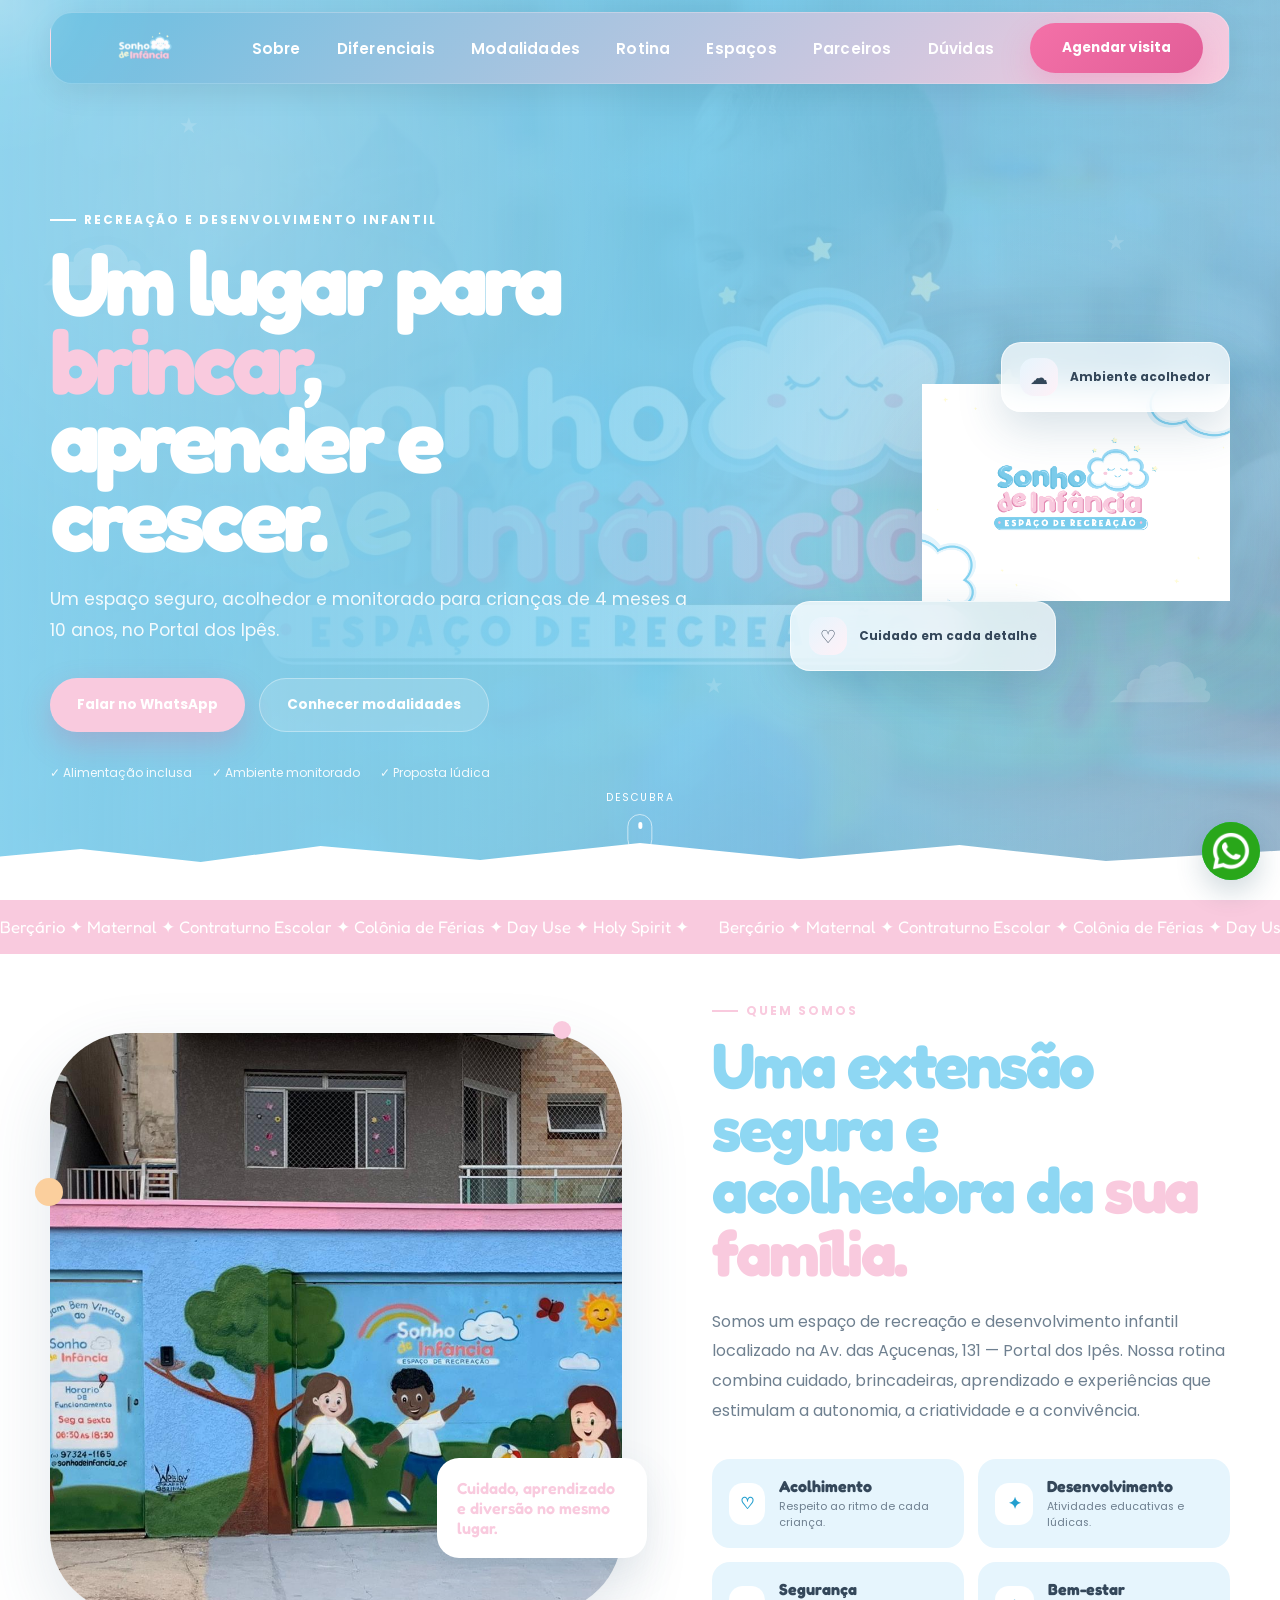
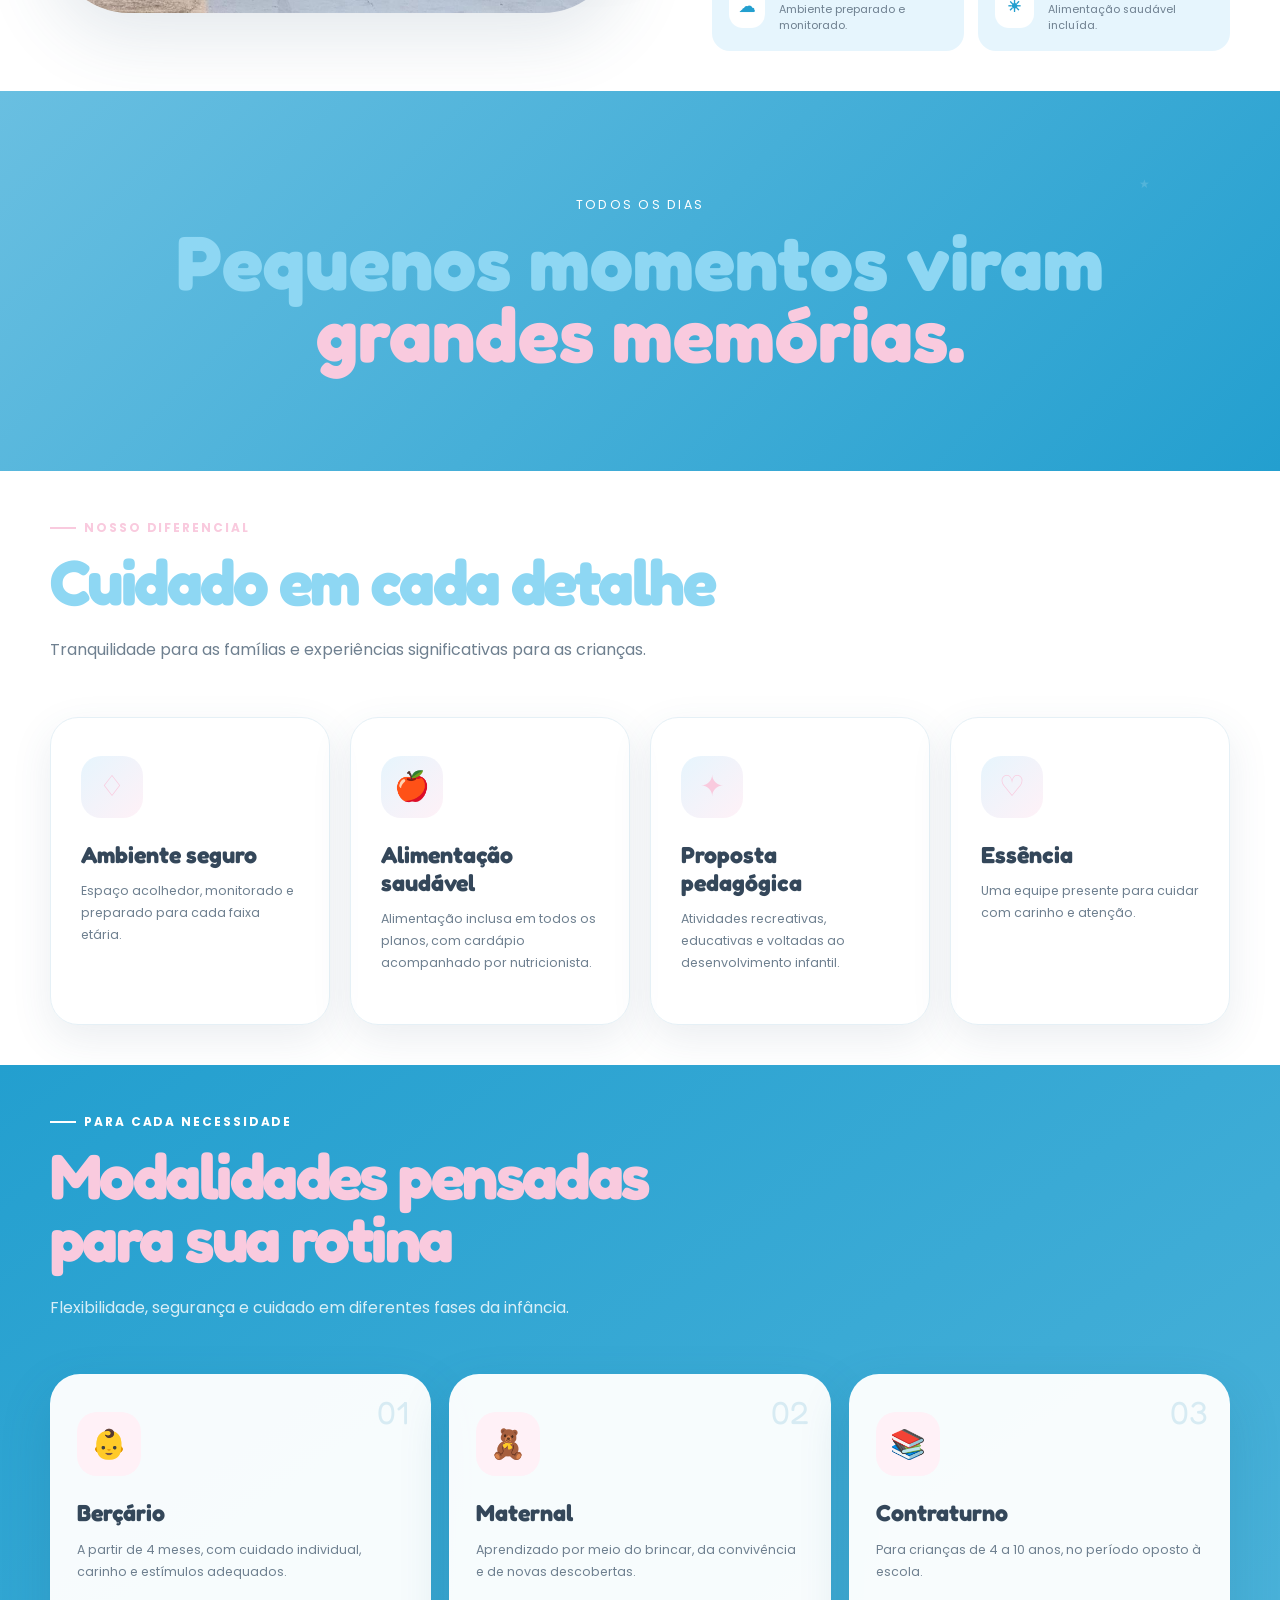
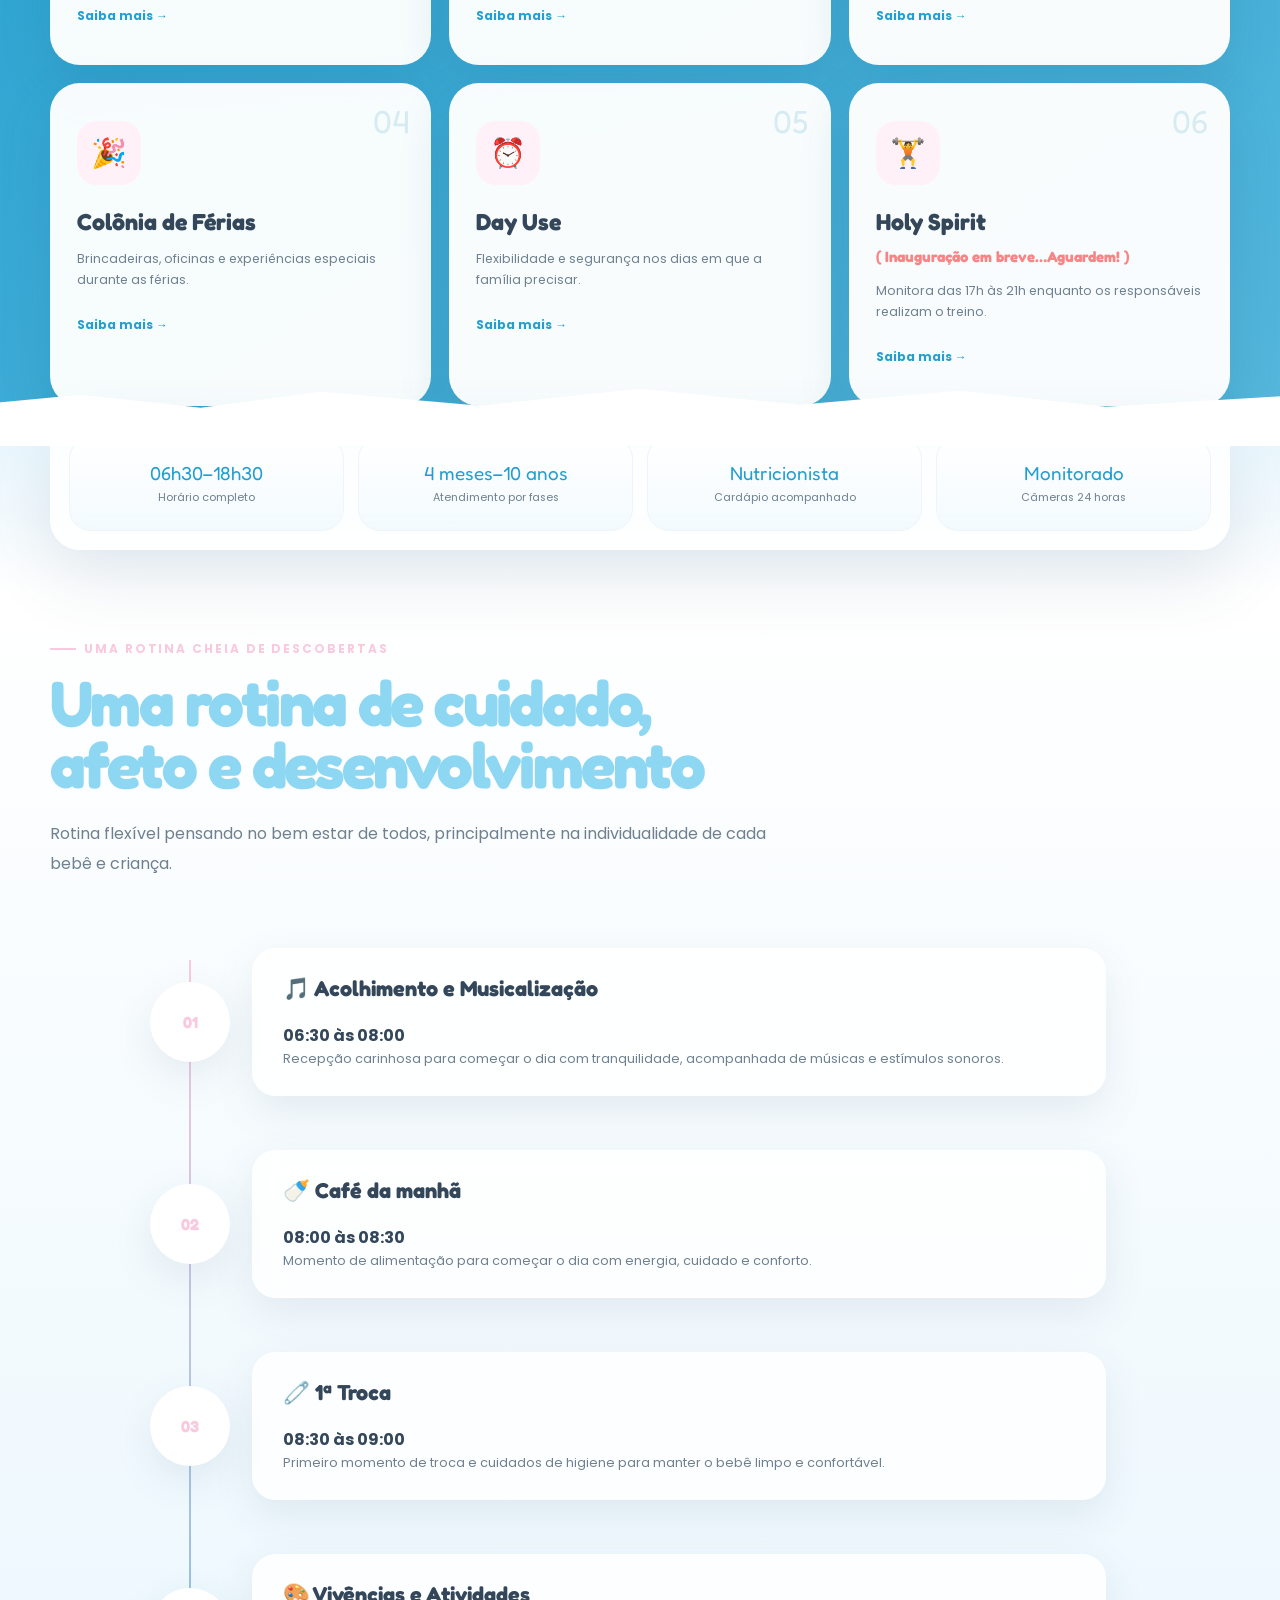
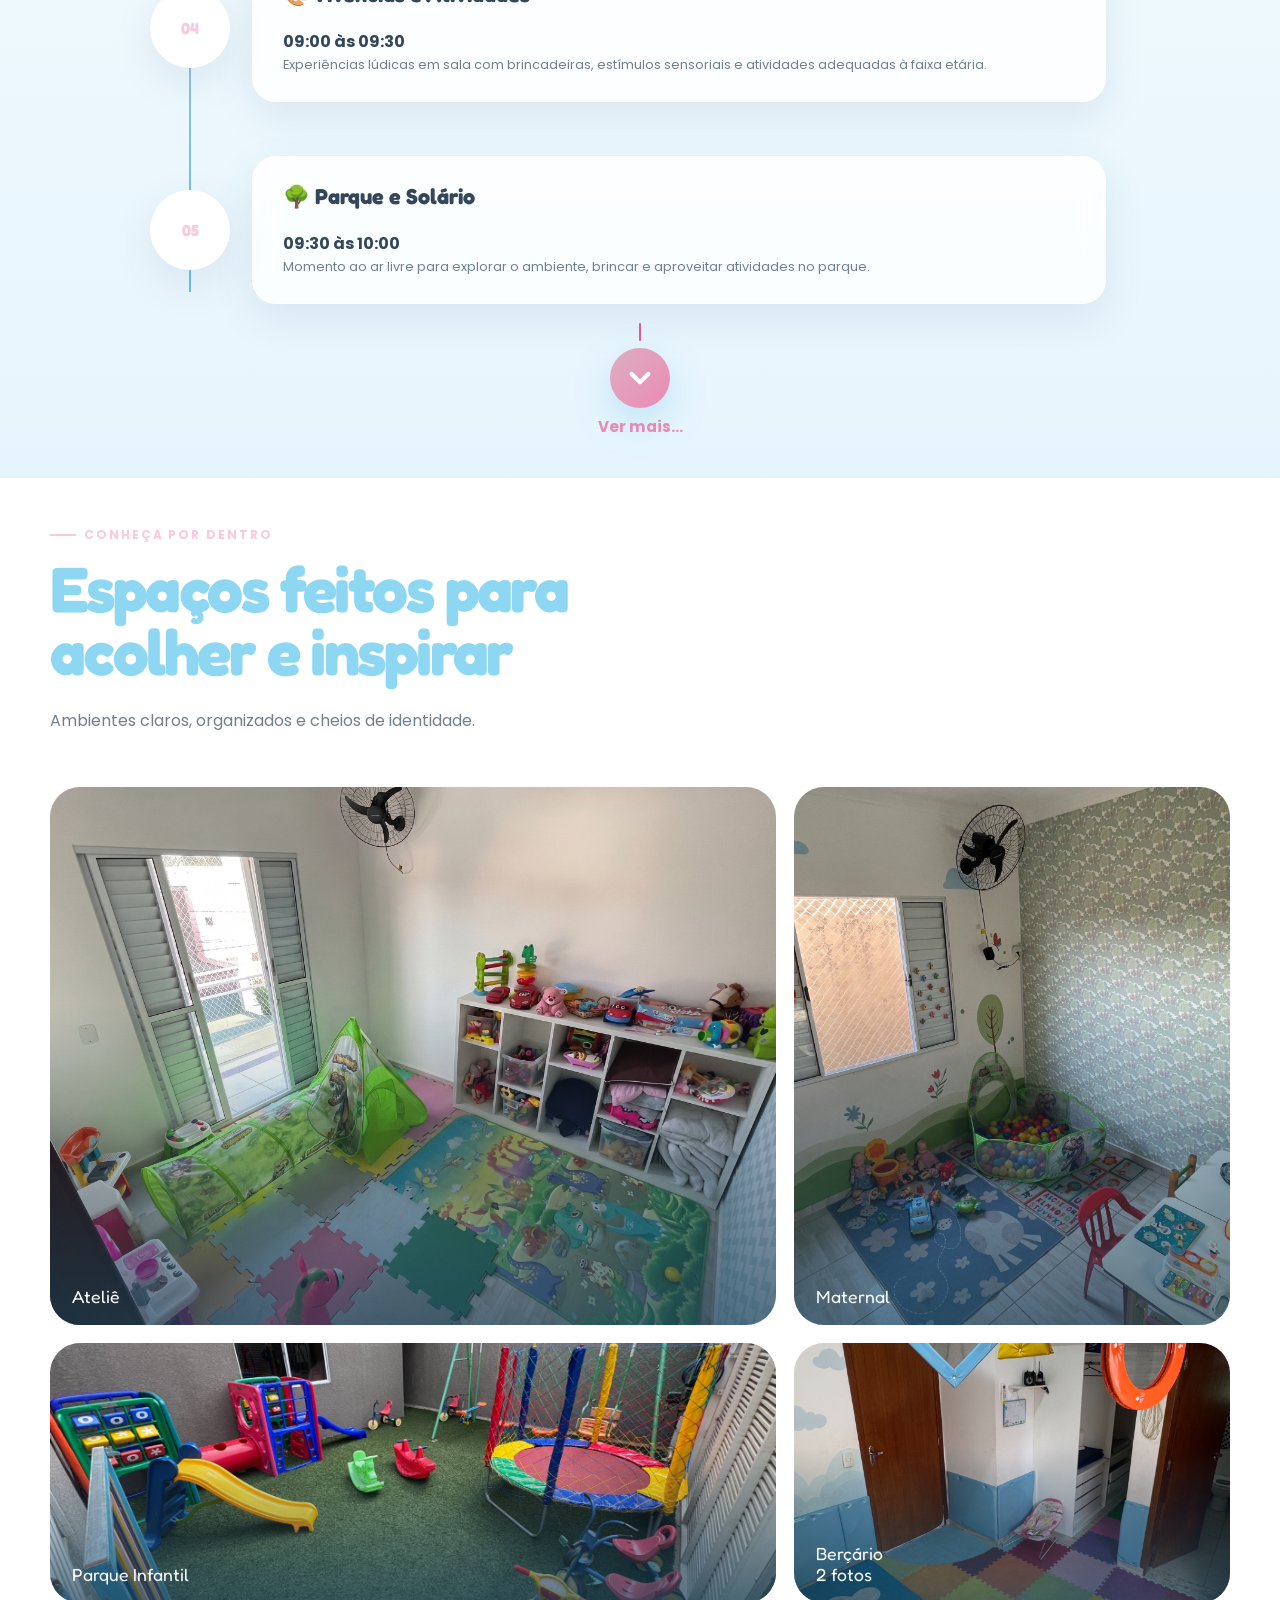
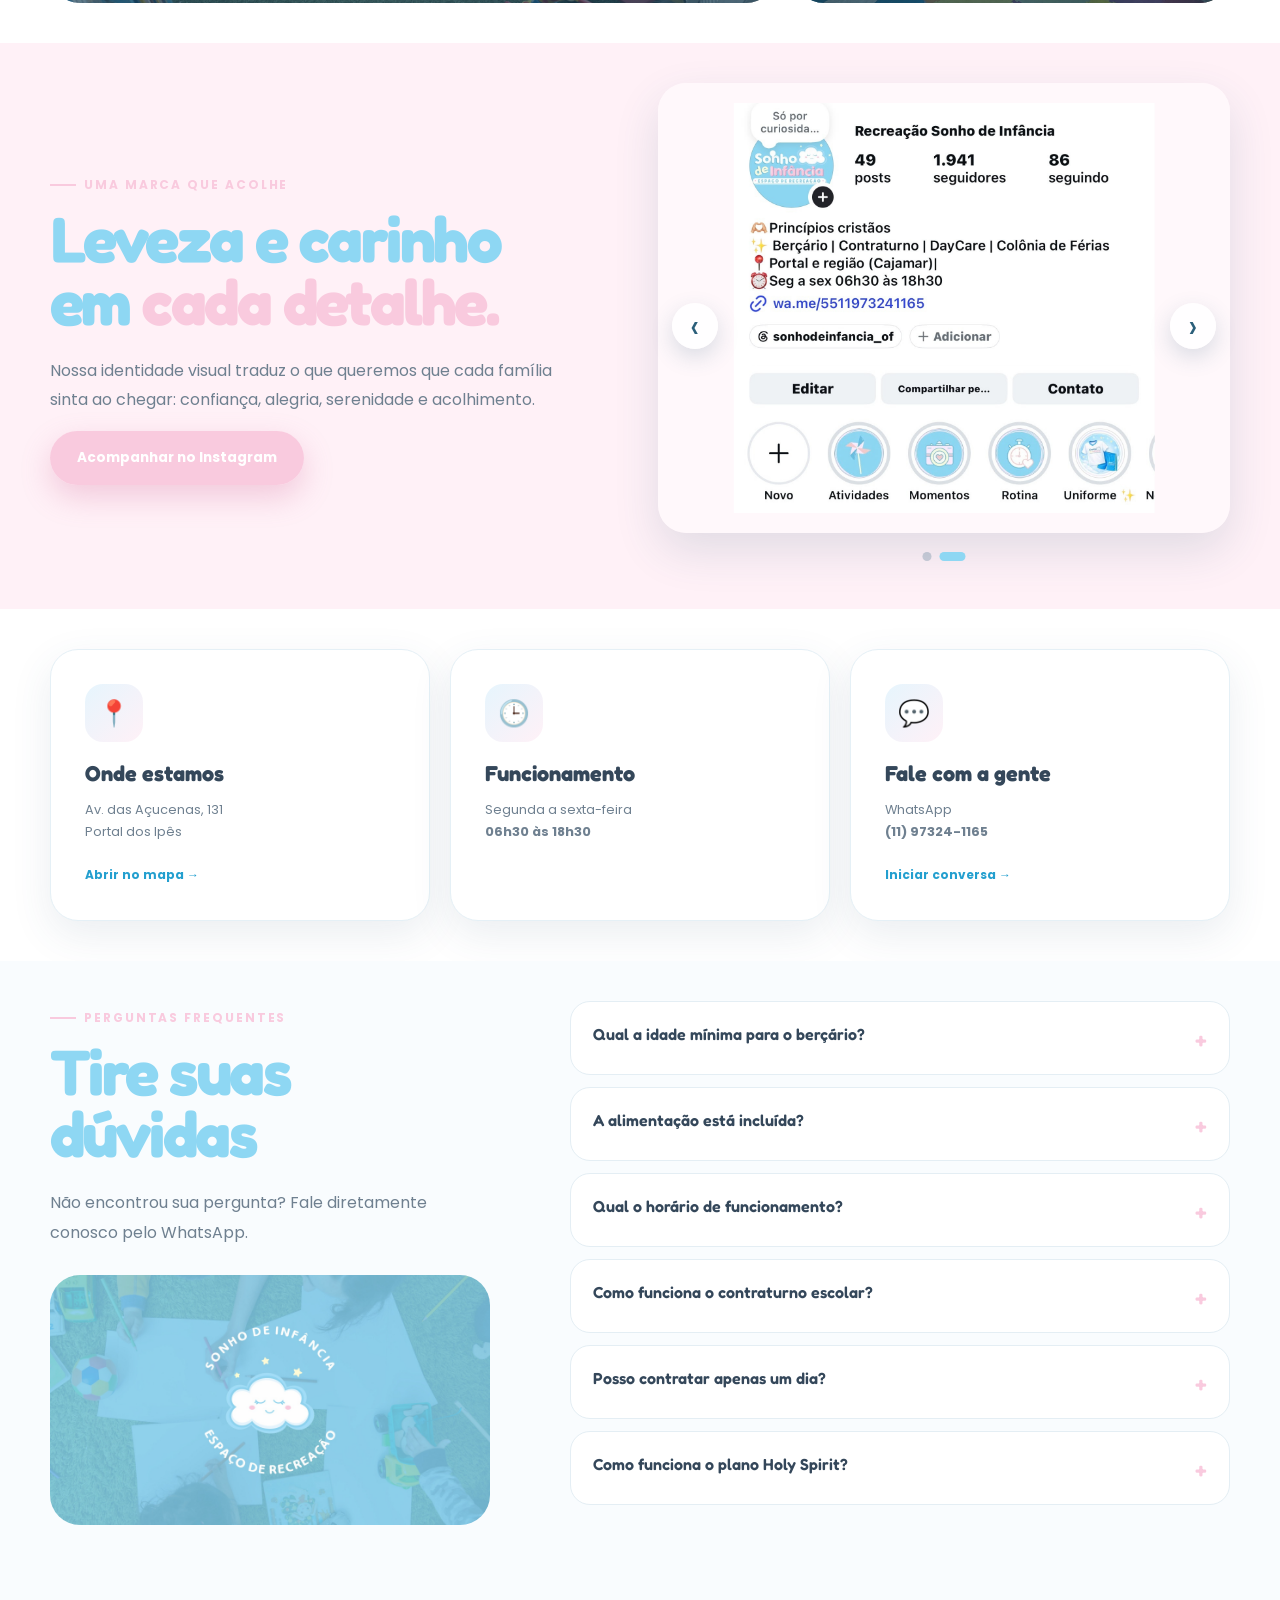
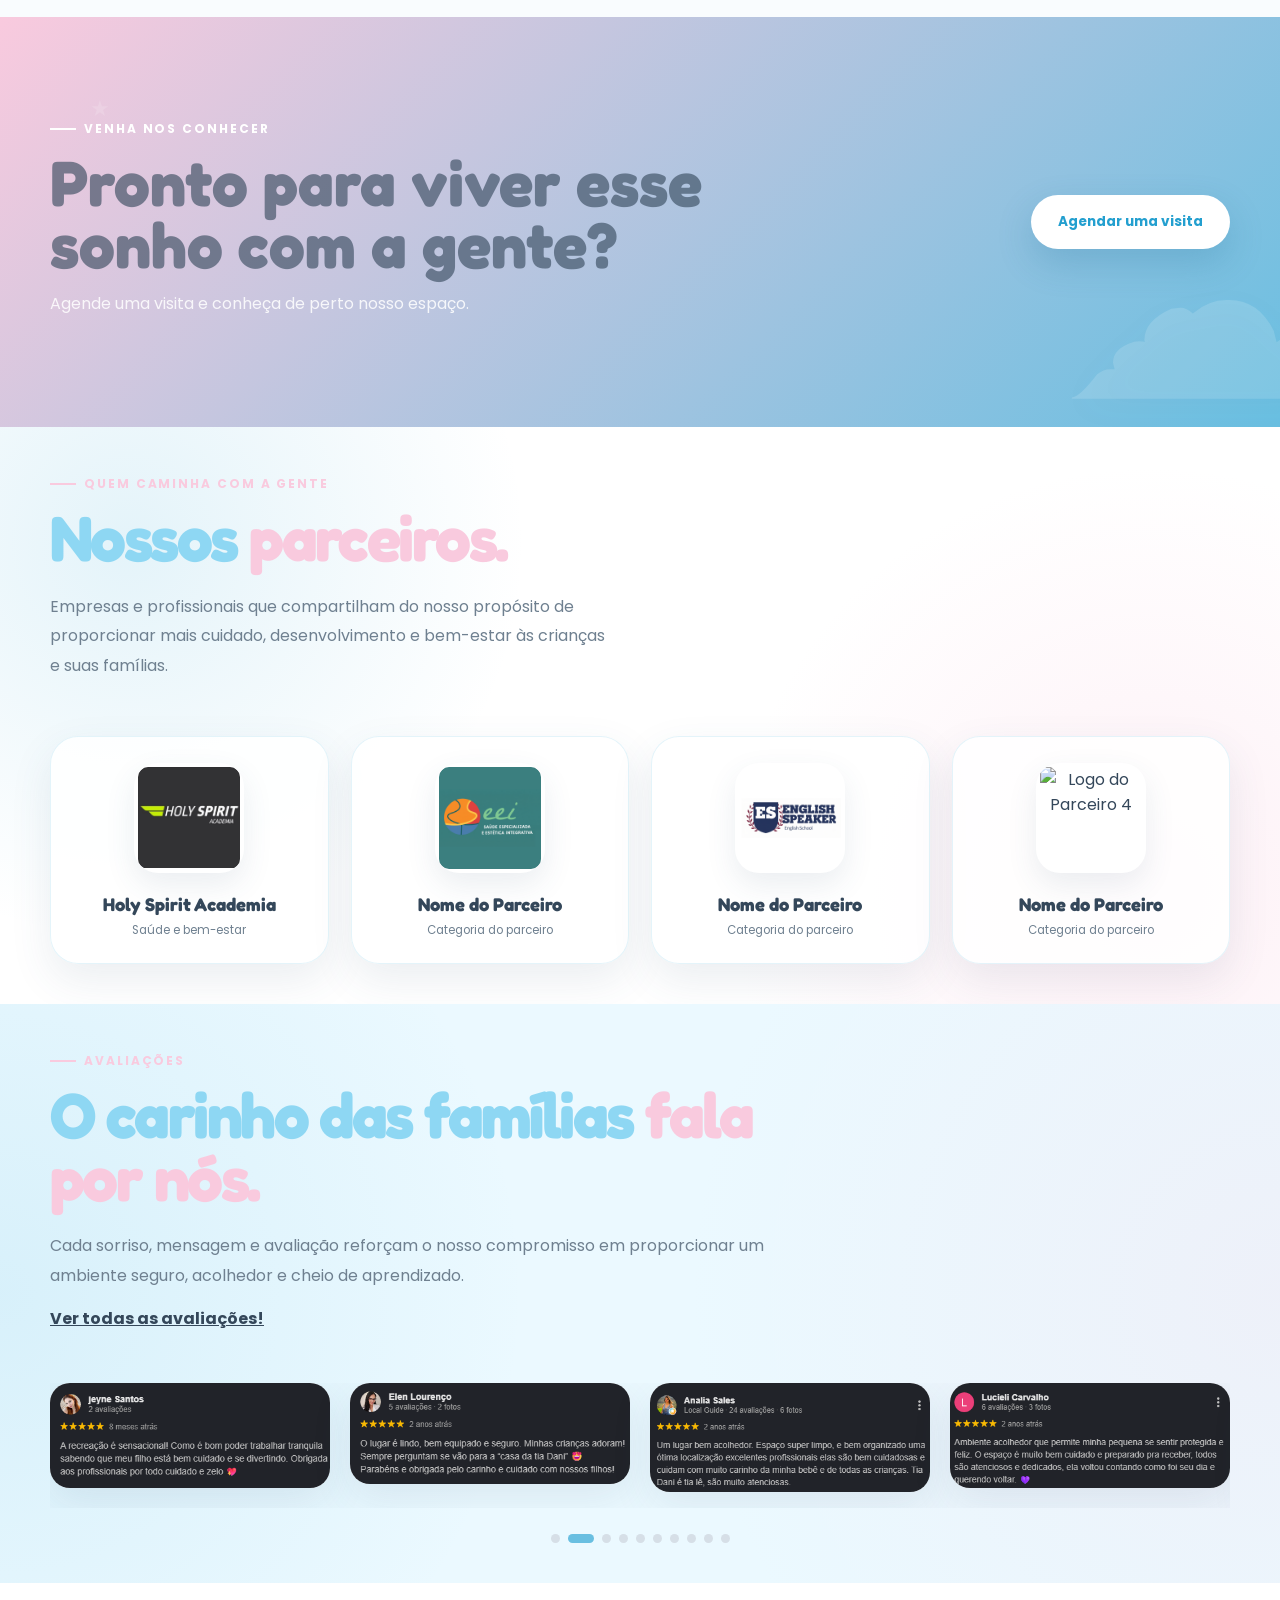
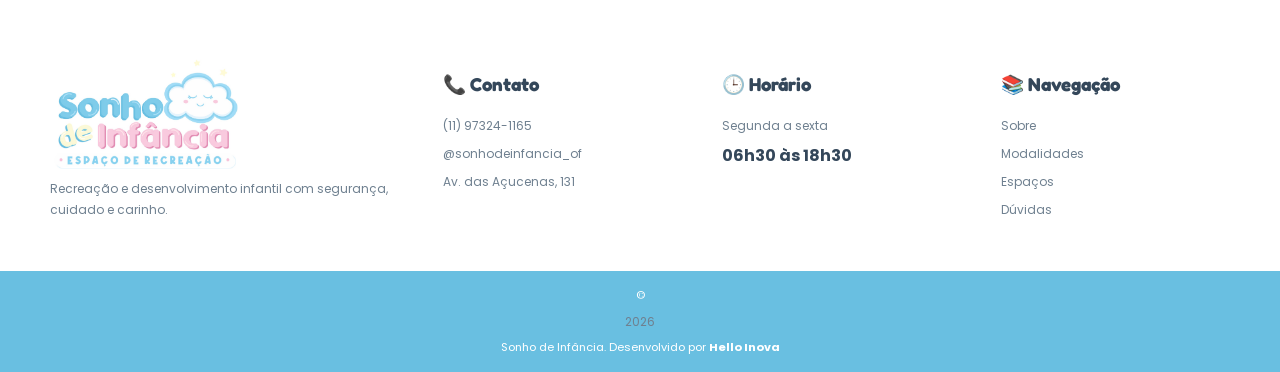
==== commit cd8e82c0: "Ajustes footer" ====
--- a/index.html
+++ b/index.html
@@ -577,7 +577,7 @@
       </div>
 
     </section>
-    <section class="section testimonials" id="avaliacoes">
+    <section class="section testimonials" id="avaliacoes" style="background-color: hsl(197, 100%, 96%);">
 
         <div class="container">
 
@@ -747,10 +747,10 @@
 
           <div class="footer__brand">
 
-              <img src="assets/img/favicon1.png"
+              <img src="assets/img/favicon7.png"
                   alt="Sonho de Infância">
 
-              <h3>Sonho de Infância</h3>
+              <!--<h3>Sonho de Infância</h3>-->
 
               <p>
                   Recreação e desenvolvimento infantil
--- a/assets/css/components.css
+++ b/assets/css/components.css
@@ -688,15 +688,13 @@
     transform:scale(1.08);
 
 }
-#dcHora{
-
-}
+
 
 .button{display:inline-flex;align-items:center;justify-content:center;min-height:54px;padding:0 27px;border-radius:999px;font-weight:700;font-size:.85rem;transition:transform .3s var(--ease),box-shadow .3s,background .3s}.button:hover{transform:translateY(-3px)}.button--small{min-height:44px;padding:0 20px}.button--primary{background:linear-gradient(135deg,var(--pink),var(--pink-deep));color:#fff;box-shadow:0 12px 30px rgba(207,101,151,.28)}.button--glass{background:rgba(255,255,255,.15);color:#fff;border:1px solid rgba(255,255,255,.34);backdrop-filter:blur(8px)}.button--white{background:#fff;color:var(--blue-deep);box-shadow:0 14px 35px rgba(31,110,148,.22)}
 .hero{min-height:900px;height:100vh;position:relative;display:flex;align-items:center;overflow:hidden;color:#fff}.hero__media,.hero__overlay,.hero__aurora{position:absolute;inset:-8% 0}.hero__media img{width:100%;height:100%;object-fit:cover;transform:scale(1.08);animation:kenburns 18s ease-in-out infinite alternate}.hero__overlay{background:linear-gradient(90deg,rgba(142,215,243,.92) 0%,rgba(142,215,243,.65) 45%,rgba(142,215,243,.18) 100%);}
 .hero__aurora{background:radial-gradient(circle at 20% 20%,rgba(255,255,255,.2),transparent 35%),radial-gradient(circle at 85% 55%,rgba(227,140,180,.22),transparent 30%);mix-blend-mode:screen}
 .hero__content{position:relative;z-index:3;display:grid;grid-template-columns:1.2fr .8fr;align-items:center;gap:80px;padding-top:85px}.hero__copy{max-width:720px}.hero h1{font-family:var(--font-title);font-size:clamp(58px,7vw,108px);line-height:.88;letter-spacing:-.055em;margin:0 0 26px}.hero p{max-width:650px;font-size:1.08rem;line-height:1.8;color:rgba(255,255,255,.9)}.hero__actions{display:flex;gap:14px;margin:32px 0}.hero__trust{display:flex;flex-wrap:wrap;gap:20px;font-size:.75rem;color:rgba(255,255,255,.9)}.hero__seal{justify-self:end;width:min(360px,35vw);filter:drop-shadow(0 25px 45px rgba(26,81,107,.25));animation:float 6s ease-in-out infinite}.scroll-cue{position:absolute;z-index:4;left:50%;bottom:48px;display:grid;justify-items:center;gap:8px;transform:translateX(-50%);font-size:.65rem;letter-spacing:.14em;text-transform:uppercase}.scroll-cue i{width:25px;height:38px;border:1px solid rgba(255,255,255,.6);border-radius:20px;position:relative}.scroll-cue i:after{content:"";position:absolute;width:4px;height:7px;border-radius:4px;background:#fff;left:10px;top:7px;animation:scrollDot 1.7s infinite}.sky{position:absolute;inset:0;pointer-events:none}.cloud,.star{position:absolute;color:rgba(255,255,255,.15);filter:drop-shadow(0 8px 18px rgba(57,112,140,.12))}.cloud{font-size:7rem;animation:cloudDrift 8s ease-in-out infinite}.star{font-size:1.4rem;animation:twinkle 2.5s ease-in-out infinite}.cloud--1{left:3%;top:18%}.cloud--2{right:5%;bottom:17%;animation-delay:-3s}.star--1{left:14%;top:12%}.star--2{right:12%;top:25%;animation-delay:-1s}.star--3{left:55%;bottom:22%;animation-delay:-2s}.section-wave{position:absolute;left:-2%;right:-2%;height:100px;background-size:100% 100%;z-index:4}.section-wave--bottom{bottom:-1px;clip-path:polygon(0 58%,8% 48%,17% 61%,26% 45%,38% 59%,50% 42%,62% 58%,74% 44%,85% 60%,100% 48%,100% 100%,0 100%)}.section-wave--white{background:#fff}
-.ticker{background:var(--pink);color:#fff;overflow:hidden;padding:17px 0}.ticker__track{display:flex;width:max-content;animation:ticker 26s linear infinite}.ticker__track span{font-family:var(--font-title);font-size:1.05rem;white-space:nowrap;padding-right:30px}.organic-photo{position:relative;cursor: zoom-in}.organic-photo img{width:100%;height:580px;object-fit:cover;border-radius:80px;box-shadow:var(--shadow)}.organic-photo__badge{position:absolute;right:-25px;bottom:55px;width:210px;padding:20px;background:#fff;border-radius:22px;box-shadow:var(--shadow-soft);font-family:var(--font-title);font-weight:600;color:var(--pink-deep)}.orbit-dot{position:absolute;border-radius:50%}.orbit-dot--a{width:28px;height:28px;background:var(--yellow);left:-15px;top:25%}.orbit-dot--b{width:18px;height:18px;background:var(--pink);right:9%;top:-12px}.feature-list{display:grid;grid-template-columns:1fr 1fr;gap:14px;margin-top:34px}.feature-list article{display:flex;align-items:center;gap:14px;padding:17px;border-radius:18px;background:var(--blue-soft)}.feature-list b{width:42px;height:42px;display:grid;place-items:center;border-radius:14px;background:#fff;color:var(--blue-deep)}.feature-list strong,.feature-list small{display:block}.feature-list strong{font-family:var(--font-title)}.feature-list small{color:var(--muted);font-size:.68rem;margin-top:3px}.statement{position:relative;overflow:hidden;padding:100px 0;background:linear-gradient(135deg,var(--blue),var(--blue-deep));color:#fff;text-align:center}.statement h2{font-family:var(--font-title);font-size:clamp(3rem,6vw,6.3rem);line-height:.94;margin:10px auto 0;max-width:1000px}.statement span{font-size:.78rem;text-transform:uppercase;letter-spacing:.18em}.cloud--3{left:-30px;bottom:-45px;font-size:13rem;color:rgba(255,255,255,.15)}.star--4{right:10%;top:22%}.feature-cards{display:grid;grid-template-columns:repeat(4,1fr);gap:20px}.feature-card{position:relative;overflow:hidden;padding:38px 30px;border:1px solid #e5f0f6;border-radius:var(--radius-md);background:rgba(255,255,255,.78);box-shadow:var(--shadow-soft);transition:.35s var(--ease)}.feature-card:hover{box-shadow:var(--shadow);border-color:transparent}.feature-card>span{width:62px;height:62px;display:grid;place-items:center;border-radius:20px;background:linear-gradient(135deg,var(--blue-soft),var(--pink-soft));font-size:1.8rem;color:var(--pink-deep)}.feature-card h3,.service-card h3{font-family:var(--font-title);font-size:1.45rem;margin:22px 0 10px}.feature-card p,.service-card p{font-size:.78rem;line-height:1.75;color:var(--muted)}.services{background:linear-gradient(145deg,var(--blue-deep),#55b7dc);overflow:hidden}.service-grid{display:grid;grid-template-columns:repeat(4,1fr);gap:18px;position:relative;z-index:2}.service-card{position:relative;padding:38px 27px;border-radius:30px;background:rgba(255,255,255,.96);box-shadow:0 20px 50px rgba(29,100,133,.18);transition:.35s var(--ease)}.service-card:hover{transform:translateY(-12px)}.service-card__number{position:absolute;right:22px;top:19px;font-family:var(--font-title);font-size:2rem;color:#d7ebf3}.service-card>b{width:64px;height:64px;display:grid;place-items:center;border-radius:20px;background:var(--pink-soft);font-size:1.8rem;color:var(--pink-deep)}.service-card a{display:inline-block;margin-top:12px;font-size:.75rem;font-weight:700;color:var(--blue-deep)}.gallery{display:grid;grid-template-columns:1.25fr .75fr;grid-auto-rows:260px;gap:18px}.gallery__item{position:relative;margin:0;overflow:hidden;border-radius:30px;cursor:zoom-in}.gallery__item--wide{grid-row:span 2}.gallery__item--tall{grid-row:span 2}.gallery__item img{width:100%;height:100%;object-fit:cover;transition:transform .8s var(--ease)}.gallery__item:hover img{transform:scale(1.07)}.gallery__item:after{content:"";position:absolute;inset:40% 0 0;background:linear-gradient(transparent,rgba(31,69,91,.7))}.gallery__item figcaption{position:absolute;left:22px;bottom:18px;z-index:2;color:#fff;font-family:var(--font-title);font-size:1.1rem}.brand-experience{background:var(--pink-soft)}.brand-collage{position:relative;min-height:560px}.brand-collage__main{position:absolute;right:0;top:0;width:88%;height:480px;object-fit:cover;border-radius:40px;box-shadow:var(--shadow)}.brand-collage__floating{position:absolute;left:0;bottom:0;width:52%;height:280px;object-fit:cover;border:12px solid #fff;border-radius:28px;box-shadow:var(--shadow-soft)}.faq{background:#f9fcfe}.faq__grid{display:grid;grid-template-columns:.8fr 1.2fr;gap:80px;align-items:start}.faq .section-heading img{margin-top:28px;width:100%;height:250px;object-fit:cover;border-radius:30px}.accordion details{background:#fff;border:1px solid #e4eef4;border-radius:20px;margin-bottom:12px;padding:0 22px}.accordion summary{list-style:none;cursor:pointer;padding:22px 0;display:flex;justify-content:space-between;gap:20px;font-family:var(--font-title);font-weight:600}.accordion summary::-webkit-details-marker{display:none}.accordion summary span{font-size:1.45rem;color:var(--pink-deep);transition:.3s}.accordion details[open] summary span{transform:rotate(45deg)}.accordion p{margin:0;padding:0 0 22px;font-size:.8rem;line-height:1.8;color:var(--muted)}.cta{position:relative;overflow:hidden;padding:95px 0;background:linear-gradient(135deg,var(--pink),var(--blue));color:#fff}.cta__inner{position:relative;z-index:2;display:flex;align-items:center;justify-content:space-between;gap:60px}.cta h2{font-family:var(--font-title);font-size:clamp(2.8rem,5vw,5rem);line-height:.96;margin:0 0 15px;max-width:780px}.cta p{color:rgba(255,255,255,.85)}.cloud--4{right:-50px;bottom:-80px;font-size:17rem;color:rgba(255,255,255,.14)}.star--5{left:7%;top:18%}.footer{background:#fff1f7}.footer__grid{display:grid;grid-template-columns:1.5fr 1fr 1fr 1fr;gap:50px;padding:72px 0 44px}.footer__brand img{width:190px}.footer h3{font-family:var(--font-title)}.footer a,.footer span,.footer p{display:block;margin:7px 0;font-size:.75rem;line-height:1.75;color:var(--muted)}.footer__bottom{text-align:center;padding:16px;background:var(--blue);color:#fff;font-size:.7rem}.back-to-top{right:88px;width:45px;height:45px;border-radius:50%;background:#fff;color:var(--pink-deep);cursor:pointer;opacity:0;visibility:hidden;transition:.3s}.back-to-top.show{opacity:1;visibility:visible}
+.ticker{background:var(--pink);color:#fff;overflow:hidden;padding:17px 0}.ticker__track{display:flex;width:max-content;animation:ticker 26s linear infinite}.ticker__track span{font-family:var(--font-title);font-size:1.05rem;white-space:nowrap;padding-right:30px}.organic-photo{position:relative;cursor: zoom-in}.organic-photo img{width:100%;height:580px;object-fit:cover;border-radius:80px;box-shadow:var(--shadow)}.organic-photo__badge{position:absolute;right:-25px;bottom:55px;width:210px;padding:20px;background:#fff;border-radius:22px;box-shadow:var(--shadow-soft);font-family:var(--font-title);font-weight:600;color:var(--pink-deep)}.orbit-dot{position:absolute;border-radius:50%}.orbit-dot--a{width:28px;height:28px;background:var(--yellow);left:-15px;top:25%}.orbit-dot--b{width:18px;height:18px;background:var(--pink);right:9%;top:-12px}.feature-list{display:grid;grid-template-columns:1fr 1fr;gap:14px;margin-top:34px}.feature-list article{display:flex;align-items:center;gap:14px;padding:17px;border-radius:18px;background:var(--blue-soft)}.feature-list b{width:42px;height:42px;display:grid;place-items:center;border-radius:14px;background:#fff;color:var(--blue-deep)}.feature-list strong,.feature-list small{display:block}.feature-list strong{font-family:var(--font-title)}.feature-list small{color:var(--muted);font-size:.68rem;margin-top:3px}.statement{position:relative;overflow:hidden;padding:100px 0;background:linear-gradient(135deg,var(--blue),var(--blue-deep));color:#fff;text-align:center}.statement h2{font-family:var(--font-title);font-size:clamp(3rem,6vw,6.3rem);line-height:.94;margin:10px auto 0;max-width:1000px}.statement span{font-size:.78rem;text-transform:uppercase;letter-spacing:.18em}.cloud--3{left:-30px;bottom:-45px;font-size:13rem;color:rgba(255,255,255,.15)}.star--4{right:10%;top:22%}.feature-cards{display:grid;grid-template-columns:repeat(4,1fr);gap:20px}.feature-card{position:relative;overflow:hidden;padding:38px 30px;border:1px solid #e5f0f6;border-radius:var(--radius-md);background:rgba(255,255,255,.78);box-shadow:var(--shadow-soft);transition:.35s var(--ease)}.feature-card:hover{box-shadow:var(--shadow);border-color:transparent}.feature-card>span{width:62px;height:62px;display:grid;place-items:center;border-radius:20px;background:linear-gradient(135deg,var(--blue-soft),var(--pink-soft));font-size:1.8rem;color:var(--pink-deep)}.feature-card h3,.service-card h3{font-family:var(--font-title);font-size:1.45rem;margin:22px 0 10px}.feature-card p,.service-card p{font-size:.78rem;line-height:1.75;color:var(--muted)}.services{background:linear-gradient(145deg,var(--blue-deep),#55b7dc);overflow:hidden}.service-grid{display:grid;grid-template-columns:repeat(4,1fr);gap:18px;position:relative;z-index:2}.service-card{position:relative;padding:38px 27px;border-radius:30px;background:rgba(255,255,255,.96);box-shadow:0 20px 50px rgba(29,100,133,.18);transition:.35s var(--ease)}.service-card:hover{transform:translateY(-12px)}.service-card__number{position:absolute;right:22px;top:19px;font-family:var(--font-title);font-size:2rem;color:#d7ebf3}.service-card>b{width:64px;height:64px;display:grid;place-items:center;border-radius:20px;background:var(--pink-soft);font-size:1.8rem;color:var(--pink-deep)}.service-card a{display:inline-block;margin-top:12px;font-size:.75rem;font-weight:700;color:var(--blue-deep)}.gallery{display:grid;grid-template-columns:1.25fr .75fr;grid-auto-rows:260px;gap:18px}.gallery__item{position:relative;margin:0;overflow:hidden;border-radius:30px;cursor:zoom-in}.gallery__item--wide{grid-row:span 2}.gallery__item--tall{grid-row:span 2}.gallery__item img{width:100%;height:100%;object-fit:cover;transition:transform .8s var(--ease)}.gallery__item:hover img{transform:scale(1.07)}.gallery__item:after{content:"";position:absolute;inset:40% 0 0;background:linear-gradient(transparent,rgba(31,69,91,.7))}.gallery__item figcaption{position:absolute;left:22px;bottom:18px;z-index:2;color:#fff;font-family:var(--font-title);font-size:1.1rem}.brand-experience{background:var(--pink-soft)}.brand-collage{position:relative;min-height:560px}.brand-collage__main{position:absolute;right:0;top:0;width:88%;height:480px;object-fit:cover;border-radius:40px;box-shadow:var(--shadow)}.brand-collage__floating{position:absolute;left:0;bottom:0;width:52%;height:280px;object-fit:cover;border:12px solid #fff;border-radius:28px;box-shadow:var(--shadow-soft)}.faq{background:#f9fcfe}.faq__grid{display:grid;grid-template-columns:.8fr 1.2fr;gap:80px;align-items:start}.faq .section-heading img{margin-top:28px;width:100%;height:250px;object-fit:cover;border-radius:30px}.accordion details{background:#fff;border:1px solid #e4eef4;border-radius:20px;margin-bottom:12px;padding:0 22px}.accordion summary{list-style:none;cursor:pointer;padding:22px 0;display:flex;justify-content:space-between;gap:20px;font-family:var(--font-title);font-weight:600}.accordion summary::-webkit-details-marker{display:none}.accordion summary span{font-size:1.45rem;color:var(--pink-deep);transition:.3s}.accordion details[open] summary span{transform:rotate(45deg)}.accordion p{margin:0;padding:0 0 22px;font-size:.8rem;line-height:1.8;color:var(--muted)}.cta{position:relative;overflow:hidden;padding:95px 0;background:linear-gradient(135deg,var(--pink),var(--blue));color:#fff}.cta__inner{position:relative;z-index:2;display:flex;align-items:center;justify-content:space-between;gap:60px}.cta h2{font-family:var(--font-title);font-size:clamp(2.8rem,5vw,5rem);line-height:.96;margin:0 0 15px;max-width:780px}.cta p{color:rgba(255,255,255,.85)}.cloud--4{right:-50px;bottom:-80px;font-size:17rem;color:rgba(255,255,255,.14)}.star--5{left:7%;top:18%}.footer{background:#fff}.footer__grid{display:grid;grid-template-columns:1.5fr 1fr 1fr 1fr;gap:50px;padding:72px 0 44px}.footer__brand img{width:190px}.footer h3{font-family:var(--font-title)}.footer a,.footer span,.footer p{display:block;margin:7px 0;font-size:.75rem;line-height:1.75;color:var(--muted)}.footer__bottom{text-align:center;padding:16px;background:var(--blue);color:#fff;font-size:.7rem}.back-to-top{right:88px;width:45px;height:45px;border-radius:50%;background:#fff;color:var(--pink-deep);cursor:pointer;opacity:0;visibility:hidden;transition:.3s}.back-to-top.show{opacity:1;visibility:visible}
 
 
 /* Fase 2 — conteúdo oficial */
